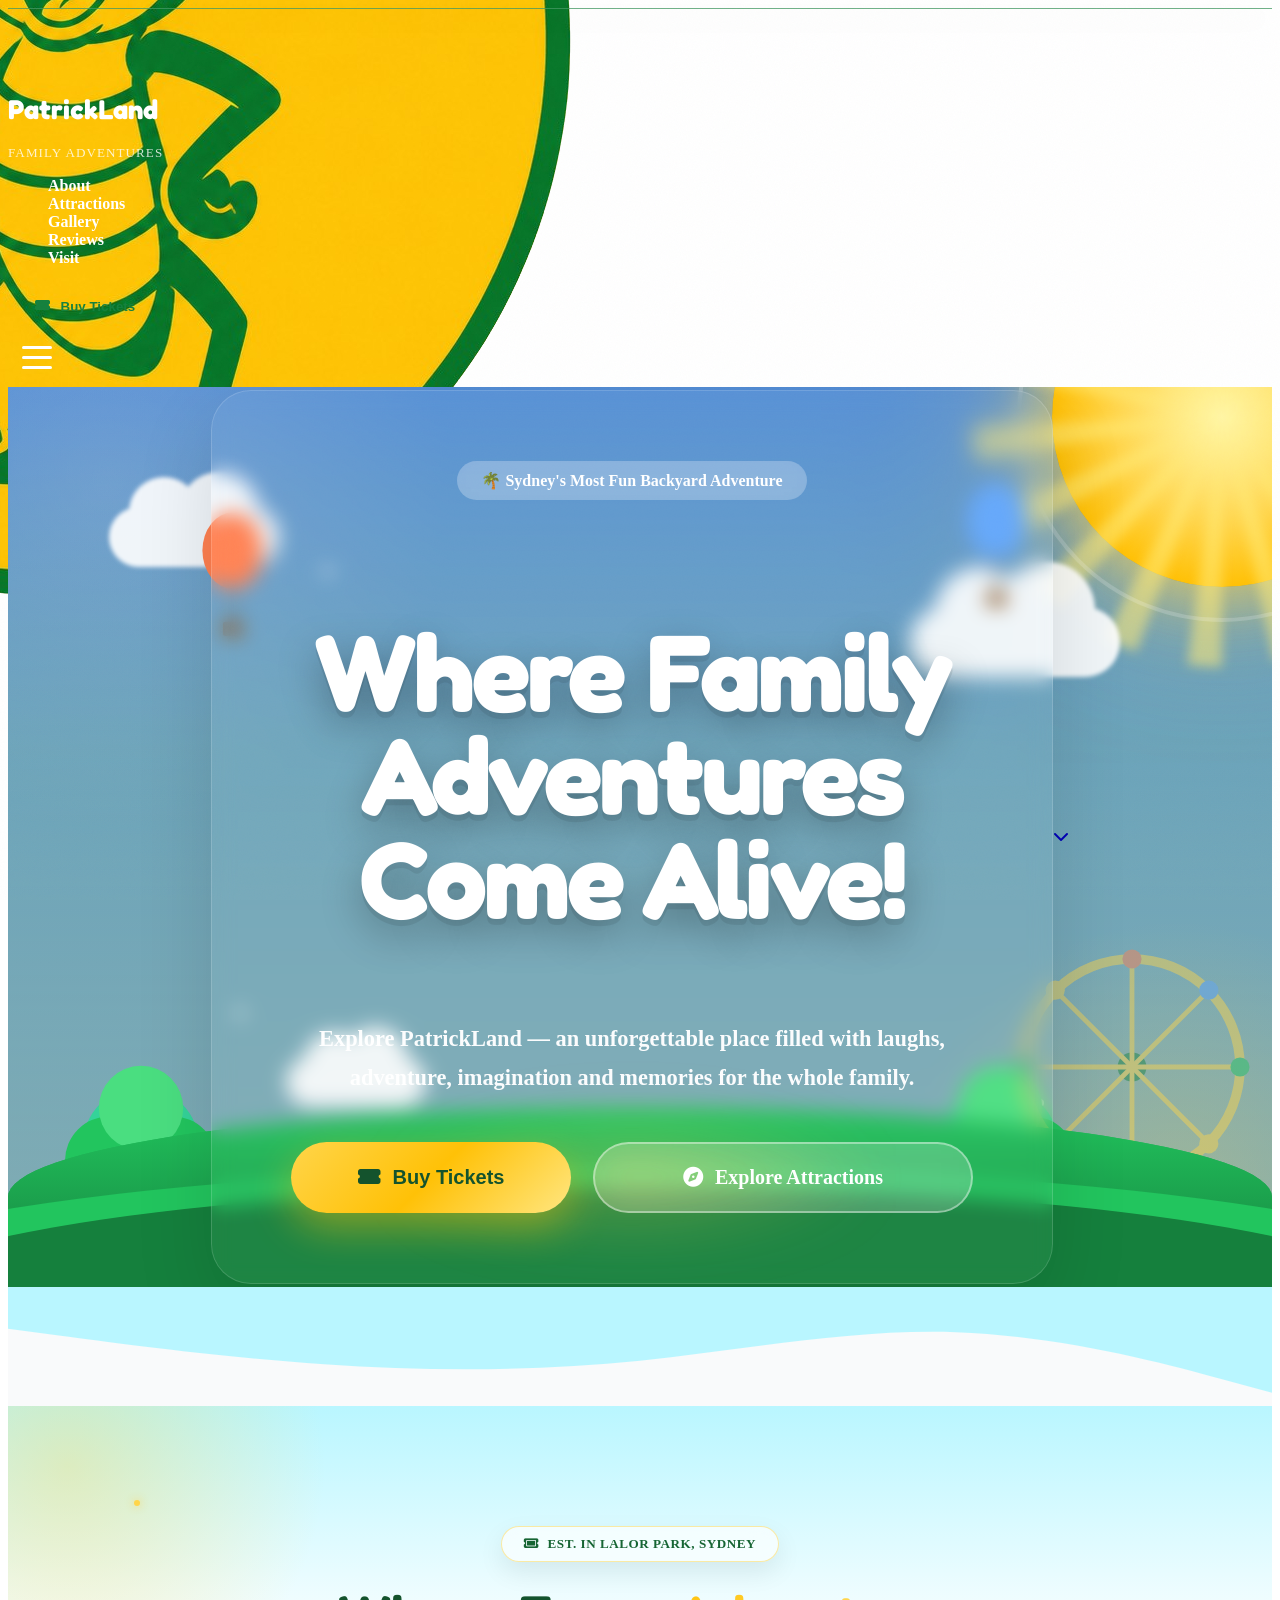
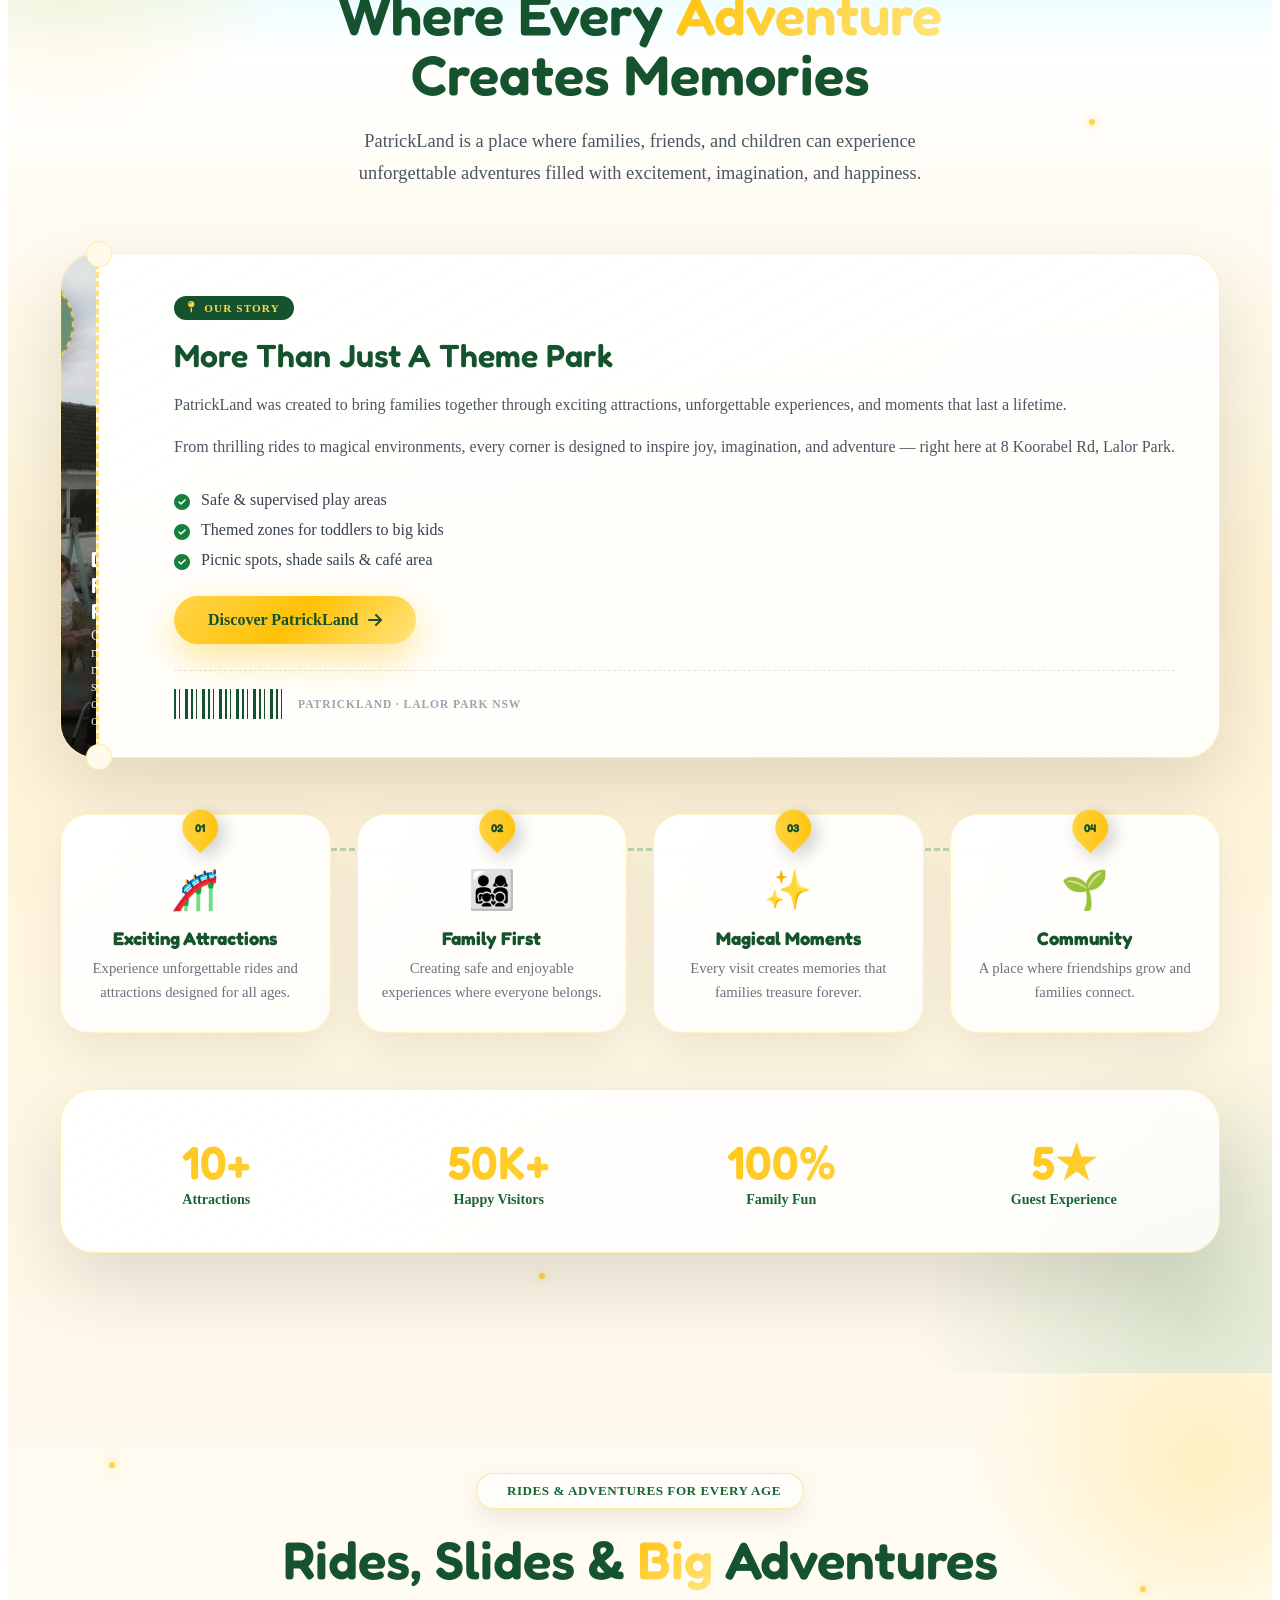
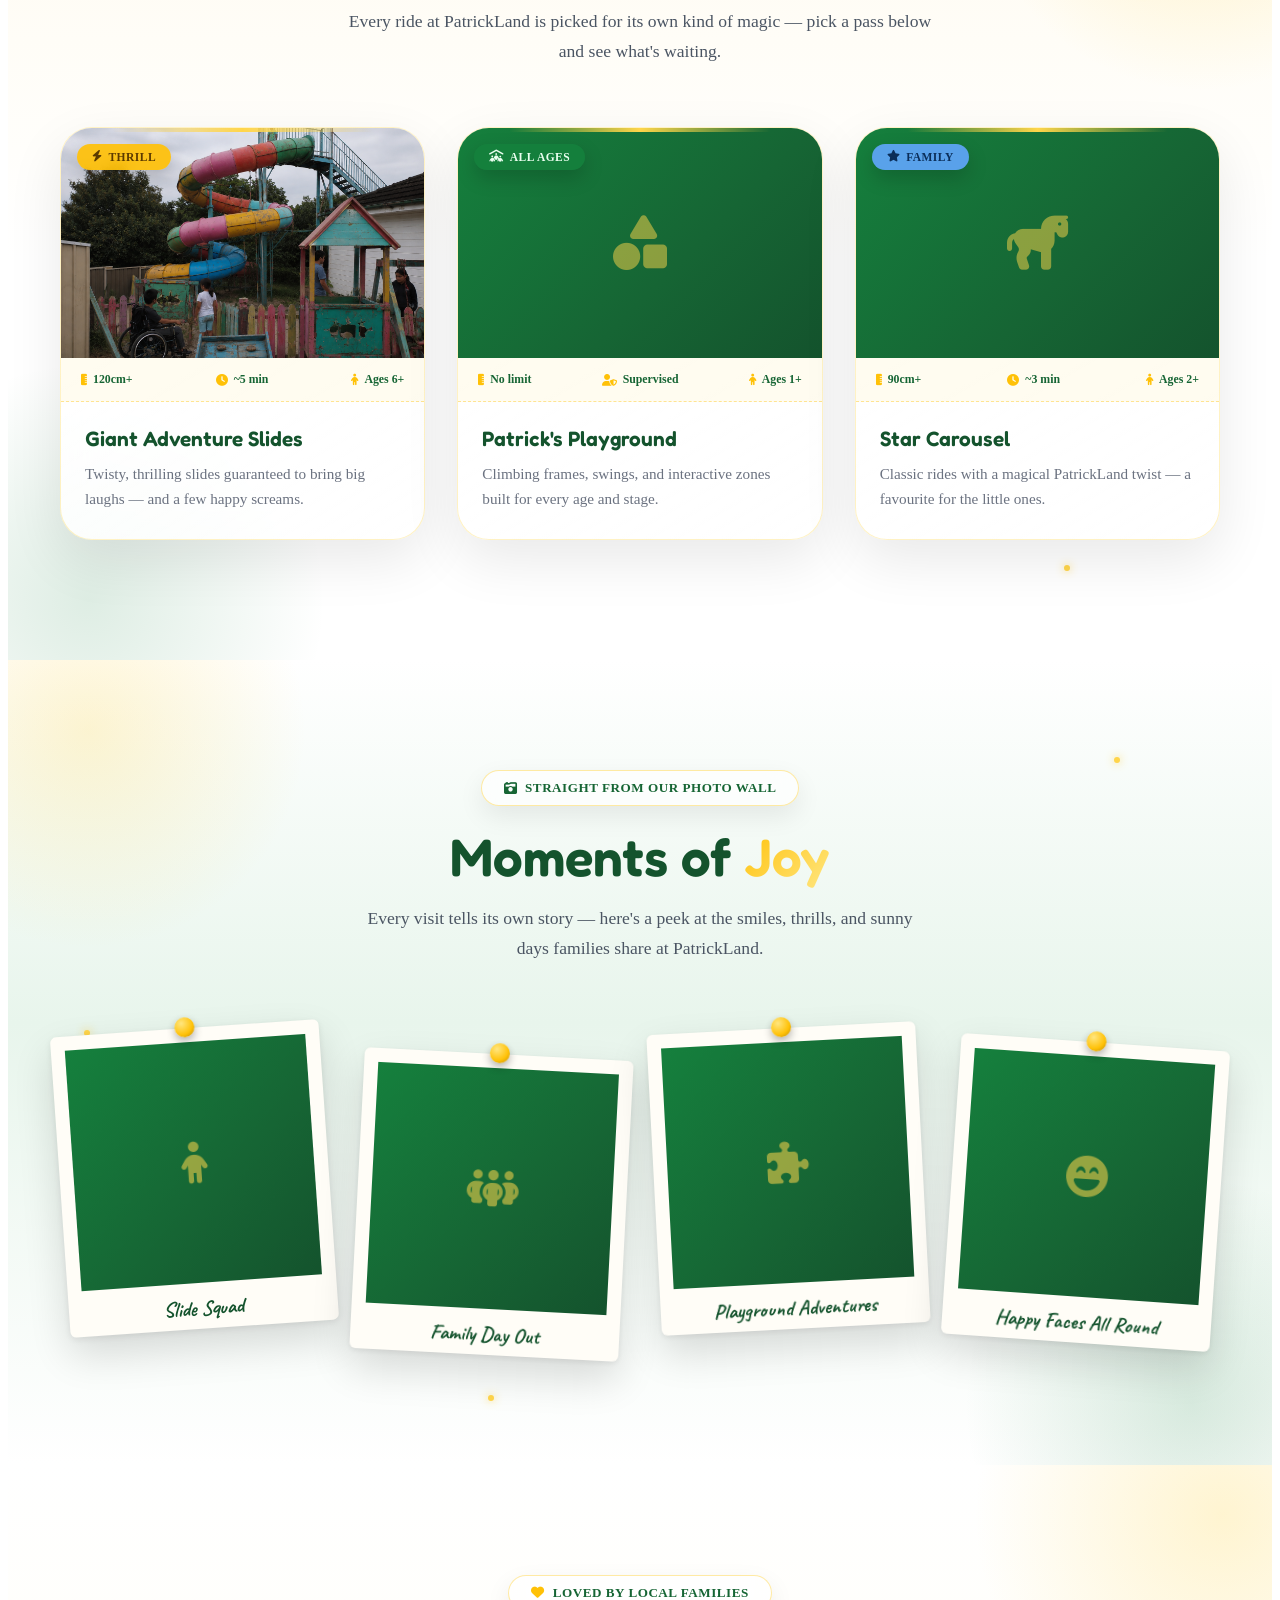
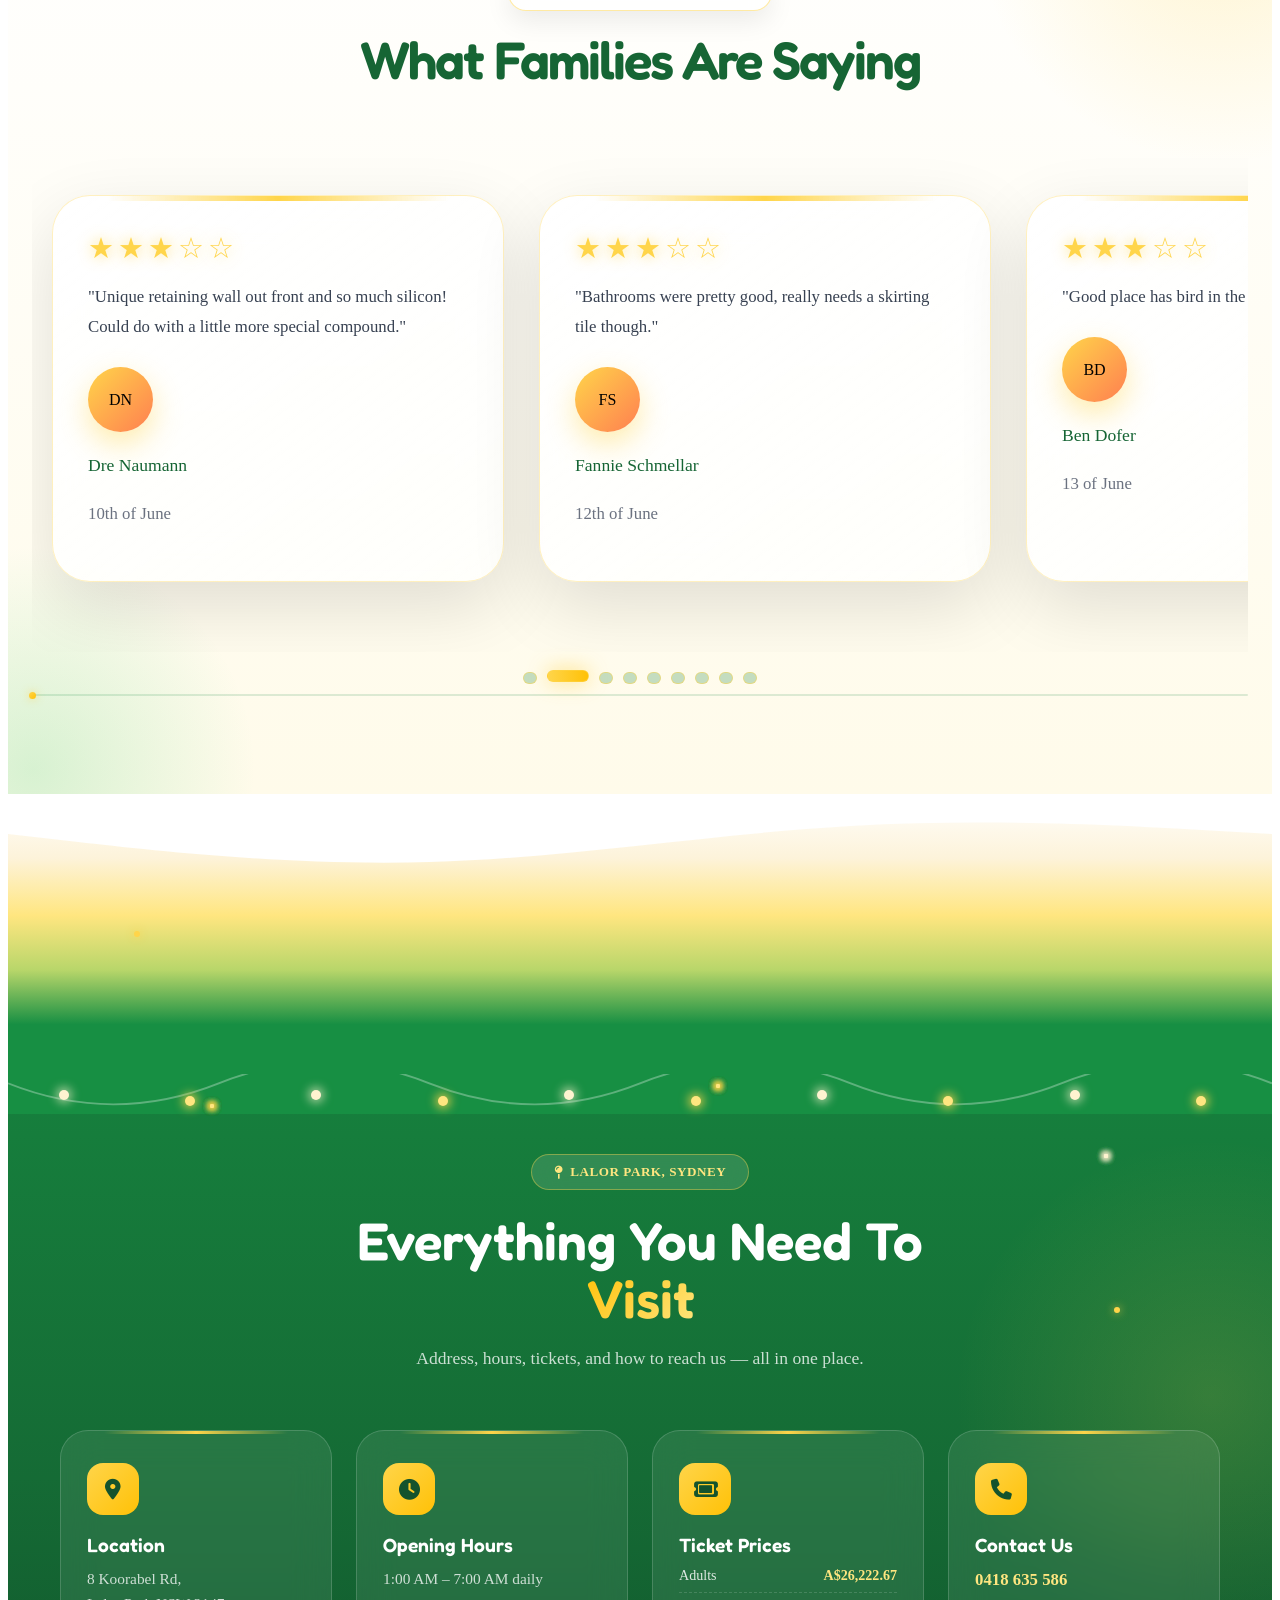
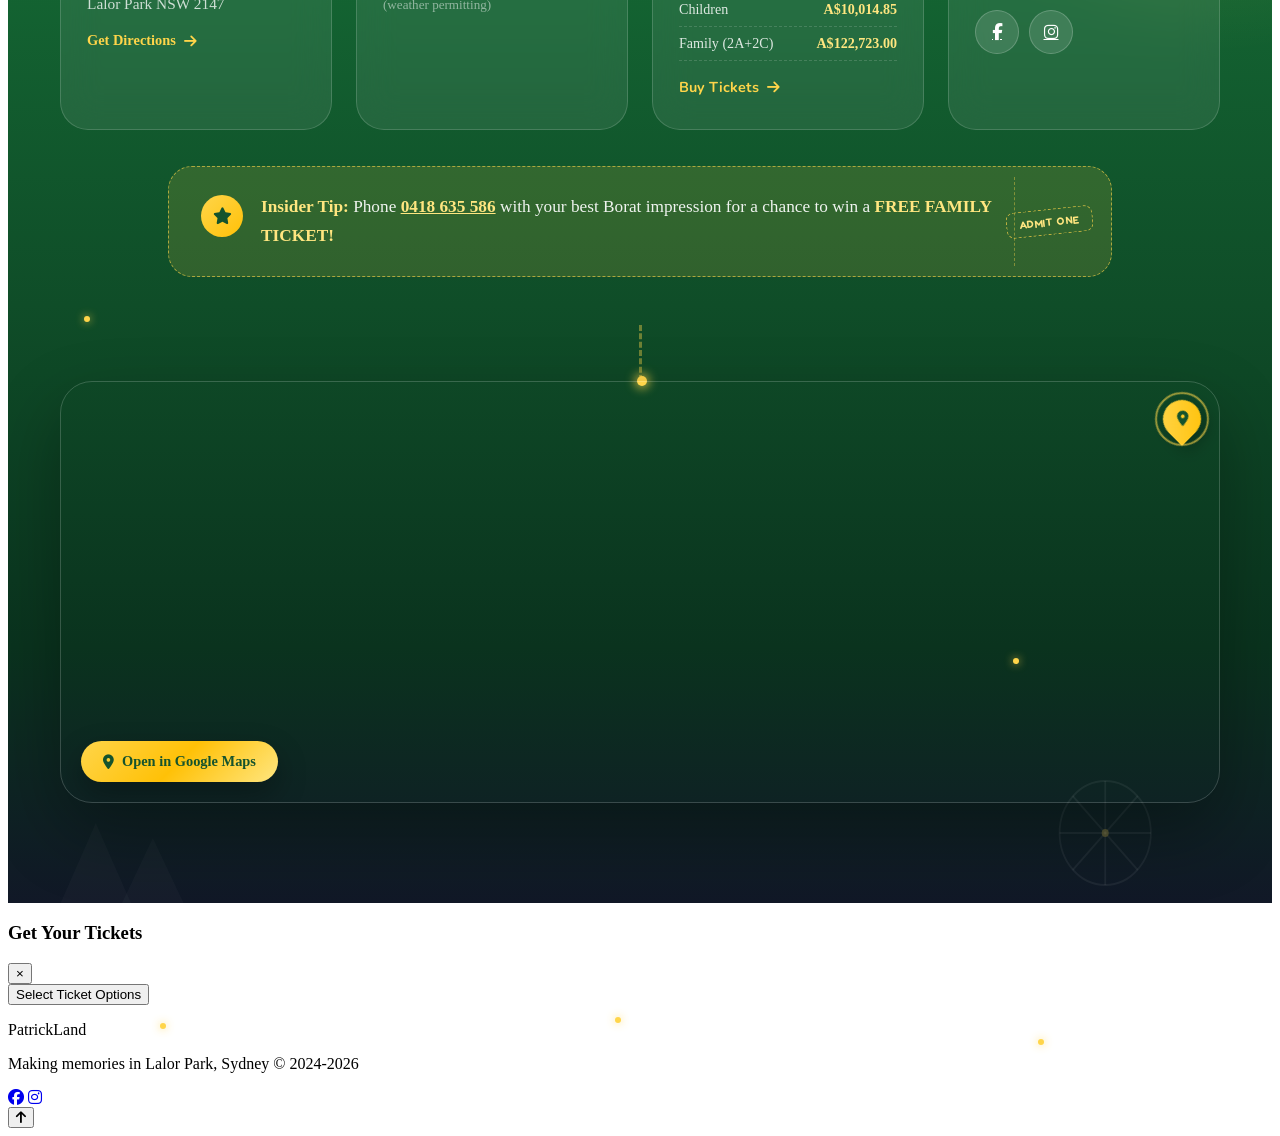
==== index.html @ 7c69a80d "Added the new logo for PatrickLand" ====
<!DOCTYPE html>
<html lang="en">
<head>
    <meta charset="UTF-8">
    <meta name="viewport" content="width=device-width, initial-scale=1">

    <title>PatrickLand | Where Family Adventures Come Alive!</title>

    <meta name="description"
        content="PatrickLand is Sydney's most unforgettable family adventure destination. Exciting attractions, hilarious challenges, unforgettable memories, and fun for all ages.">

    <meta name="keywords"
        content="PatrickLand, Lalor Park, Sydney, playground, amusement park, family fun, kids, attractions">

    <meta name="author" content="PatrickLand">

    <meta name="theme-color" content="#15803d">

    <meta name="color-scheme" content="light">

    <!-- Open Graph -->
    <meta property="og:title" content="PatrickLand">
    <meta property="og:description"
        content="Where Family Adventures Come Alive!">
    <meta property="og:type" content="website">
    <meta property="og:image" content="images/social-preview.jpg">

    <!-- Twitter -->
    <meta name="twitter:card" content="summary_large_image">

    <!-- Google Fonts -->
    <link rel="preconnect" href="https://fonts.googleapis.com">

    <link rel="preconnect"
        href="https://fonts.gstatic.com"
        crossorigin>

    <link
        href="https://fonts.googleapis.com/css2?family=Fredoka:wght@300;400;500;600;700&family=Nunito:wght@300;400;600;700;800&family=Caveat:wght@600;700&display=swap"
        rel="stylesheet">

    <!-- Custom CSS (BEFORE Tailwind) -->
    <link rel="stylesheet" href="styles.css">

    <!-- Tailwind -->
    <script src="https://cdn.tailwindcss.com"></script>

    <script>
        tailwind.config = {
            theme: {
                extend: {

                    fontFamily: {
                        heading: ['Fredoka', 'sans-serif'],
                        body: ['Nunito', 'sans-serif']
                    },

                    colors: {

                        patrick: {
                            green: '#15803d',
                            light: '#22c55e',
                            yellow: '#FFD54A',
                            blue: '#60A5FA',
                            coral: '#FF7F50',
                            cream: '#FFF9EC'
                        }

                    },

                    boxShadow: {
                        soft: '0 10px 30px rgba(0,0,0,.12)',
                        glow: '0 0 30px rgba(255,213,74,.45)'
                    }

                }
            }
        }
    </script>

    <!-- Font Awesome -->
    <link rel="stylesheet"
        href="https://cdnjs.cloudflare.com/ajax/libs/font-awesome/6.7.2/css/all.min.css">

    <!-- AOS -->
    <link rel="stylesheet"
        href="https://unpkg.com/aos@2.3.4/dist/aos.css">

    <!-- Splide Carousel -->
    <link rel="stylesheet"
        href="https://cdn.jsdelivr.net/npm/@splidejs/splide@4/dist/css/splide.min.css">

    <!-- Animate.css -->
    <link rel="stylesheet"
        href="https://cdnjs.cloudflare.com/ajax/libs/animate.css/4.1.1/animate.min.css">

    <!-- Favicon (optional) -->
    <link rel="icon" href="images/logo.png">

</head>
<body class="font-sans antialiased">


<!-- =========================
     PatrickLand Navigation v2
========================= -->

<nav id="navbar" class="fixed top-0 left-0 w-full z-50 transition-all duration-500">

    <!-- Decorative Background -->
    <div class="absolute inset-0 nav-glass"></div>

    <div class="relative max-w-7xl mx-auto px-6">

        <div class="flex items-center justify-between h-20">

            <!-- Logo -->
            <a href="#" class="flex items-center gap-3 logo-group">

                <div class="logo-circle">
                    <img
                     src="images/logo.png"
                    alt="PatrickLand Logo"
                    class="logo-image">
                </div>

                <div>
                    <h1 class="logo-text">
                        PatrickLand
                    </h1>

                    <p class="logo-subtitle">
                        Family Adventures
                    </p>
                </div>

            </a>

            <!-- Desktop Navigation -->
            <ul class="hidden lg:flex items-center gap-8 nav-links">

                <li>
                    <a href="#about">
                        About
                    </a>
                </li>

                <li>
                    <a href="#attractions">
                        Attractions
                    </a>
                </li>

                <li>
                    <a href="#gallery">
                        Gallery
                    </a>
                </li>

                <li>
                    <a href="#reviews">
                        Reviews
                    </a>
                </li>

                <li>
                    <a href="#visit">
                        Visit
                    </a>
                </li>

            </ul>

            <!-- Desktop Ticket Button -->
            <div class="hidden lg:flex">

                <button
                    onclick="openTicketModal()"
                    class="ticket-button">

                    <i class="fas fa-ticket-alt"></i>

                    <span>
                        Buy Tickets
                    </span>

                </button>

            </div>

            <!-- Mobile Menu Button -->
            <button
                id="mobile-menu-button"
                class="lg:hidden mobile-toggle"
                aria-label="Open Menu"
                aria-expanded="false">

                <span></span>
                <span></span>
                <span></span>

            </button>

        </div>

    </div>

</nav>

<!-- =========================
     Fullscreen Mobile Menu
========================= -->

<div
    id="mobile-menu"
    class="mobile-overlay">

    <!-- Close Button -->

    <button
        id="mobile-close-button"
        class="mobile-close"
        aria-label="Close Menu">

        <i class="fas fa-times"></i>

    </button>

    <!-- Branding -->

    <div class="mobile-brand">

        <div class="mobile-logo">

             <img
                     src="images/logo.png"
                    alt="PatrickLand Logo"
                    class="logo-image">

        </div>

        <h2>
            PatrickLand
        </h2>

        <p>
            Family Adventures Await
        </p>

    </div>

    <!-- Links -->

    <nav class="mobile-nav-links">

        <a href="#about">About</a>

        <a href="#attractions">Attractions</a>

        <a href="#gallery">Gallery</a>

        <a href="#reviews">Reviews</a>

        <a href="#visit">Plan Your Visit</a>

    </nav>

    <!-- CTA -->

    <button
        onclick="openTicketModal()"
        class="mobile-ticket-button">

         Buy Tickets

    </button>

    <!-- Socials -->

    <div class="mobile-socials">

        <a
            href="https://www.facebook.com/share/1TfCuNmfT3/"
            target="_blank">

            <i class="fab fa-facebook"></i>

        </a>

        <a
            href="https://www.instagram.com/patri.ckland?igsh=aG01dHprcjFyMmsy"
            target="_blank">

            <i class="fab fa-instagram"></i>

        </a>

    </div>

</div>
<!-- =========================
     HERO SECTION
========================= -->

<section class="hero-section">

    <!-- Background -->

    <div class="hero-overlay"></div>

    <!-- Sun Glow -->

    <div class="hero-sun"></div>
    <!-- Decorative Trees -->

<div class="hero-tree tree-left">
<svg viewBox="0 0 180 220">

    <rect x="78" y="120" width="24" height="80" rx="6" fill="#7B4F2A"/>

    <circle cx="90" cy="90" r="55" fill="#34D399"/>
    <circle cx="60" cy="105" r="42" fill="#22C55E"/>
    <circle cx="120" cy="105" r="42" fill="#22C55E"/>
    <circle cx="90" cy="55" r="40" fill="#4ADE80"/>

</svg>
</div>

<div class="hero-tree tree-right">
<svg viewBox="0 0 180 220">

    <rect x="78" y="120" width="24" height="80" rx="6" fill="#7B4F2A"/>

    <circle cx="90" cy="90" r="55" fill="#34D399"/>
    <circle cx="60" cy="105" r="42" fill="#22C55E"/>
    <circle cx="120" cy="105" r="42" fill="#22C55E"/>
    <circle cx="90" cy="55" r="40" fill="#4ADE80"/>

</svg>
</div>

<!-- Decorative Balloons -->

<div class="balloon balloon-left">

<svg viewBox="0 0 120 180">

    <ellipse cx="60" cy="55" rx="38" ry="48" fill="#FF7F50"/>

    <line x1="60" y1="100" x2="60" y2="145"
          stroke="#666"
          stroke-width="3"/>

    <rect x="48" y="145"
          width="24"
          height="18"
          rx="3"
          fill="#8B5A2B"/>

</svg>

</div>

<div class="balloon balloon-right">

<svg viewBox="0 0 120 180">

    <ellipse cx="60" cy="55" rx="38" ry="48" fill="#60A5FA"/>

    <line x1="60" y1="100" x2="60" y2="145"
          stroke="#666"
          stroke-width="3"/>

    <rect x="48" y="145"
          width="24"
          height="18"
          rx="3"
          fill="#8B5A2B"/>

</svg>

</div>

    <!-- Clouds -->

    <div class="hero-cloud cloud-1"></div>

    <div class="hero-cloud cloud-2"></div>

    <div class="hero-cloud cloud-3"></div>

    <!-- Decorative Ferris Wheel -->

<div class="ferris-wheel">

<svg viewBox="0 0 300 300">

    <!-- Stand -->

    <line x1="120" y1="285" x2="150" y2="210"
          stroke="#4b5563"
          stroke-width="8"/>

    <line x1="180" y1="285" x2="150" y2="210"
          stroke="#4b5563"
          stroke-width="8"/>

    <!-- Wheel -->

    <circle
        cx="150"
        cy="120"
        r="90"
        fill="none"
        stroke="#FFD54A"
        stroke-width="8"/>

    <!-- Centre -->

    <circle
        cx="150"
        cy="120"
        r="12"
        fill="#15803d"/>

    <!-- Spokes -->

    <line x1="150" y1="30" x2="150" y2="210" stroke="#FFD54A" stroke-width="4"/>
    <line x1="60" y1="120" x2="240" y2="120" stroke="#FFD54A" stroke-width="4"/>
    <line x1="86" y1="56" x2="214" y2="184" stroke="#FFD54A" stroke-width="4"/>
    <line x1="214" y1="56" x2="86" y2="184" stroke="#FFD54A" stroke-width="4"/>

    <!-- Gondolas -->

    <circle cx="150" cy="30" r="8" fill="#FF7F50"/>
    <circle cx="214" cy="56" r="8" fill="#60A5FA"/>
    <circle cx="240" cy="120" r="8" fill="#22c55e"/>
    <circle cx="214" cy="184" r="8" fill="#FFD54A"/>
    <circle cx="150" cy="210" r="8" fill="#FF7F50"/>
    <circle cx="86" cy="184" r="8" fill="#60A5FA"/>
    <circle cx="60" cy="120" r="8" fill="#22c55e"/>
    <circle cx="86" cy="56" r="8" fill="#FFD54A"/>

</svg>

</div>

    <!-- Floating Sparkles -->

    <div class="sparkle sparkle-1"></div>
    <div class="sparkle sparkle-2"></div>
    <div class="sparkle sparkle-3"></div>
    <div class="sparkle sparkle-4"></div>

    <!-- Content -->
    <!-- Theme Park Skyline -->

</div>
    <div class="hero-grass"></div>

    <div class="hero-content">

        <span class="hero-tag">
            🌴 Sydney's Most Fun Backyard Adventure
        </span>

        <h1 class="hero-title">
            Where Family
            <br>
            Adventures
            <br>
            Come Alive!
        </h1>

        <p class="hero-subtitle">

            Explore PatrickLand — an unforgettable place filled with laughs,
            adventure, imagination and memories for the whole family.

        </p>

        <div class="hero-buttons">

            <button
                onclick="openTicketModal()"
                class="hero-ticket">

                <i class="fas fa-ticket-alt"></i>

                Buy Tickets

            </button>

            <a
                href="#attractions"
                class="hero-explore">

                <i class="fas fa-compass"></i>

                Explore Attractions

            </a>

        </div>

    </div>

    <!-- Decorative Grass -->

    <div class="hero-grass"></div>

    <!-- Scroll Indicator -->

    <a href="#about" class="hero-scroll">

        <i class="fas fa-chevron-down"></i>

    </a>

</section>
    
<div class="hero-wave">

<svg viewBox="0 0 1440 180" preserveAspectRatio="none">

<path fill="#f9fafb"
d="M0,64L60,74.7C120,85,240,107,360,117.3C480,128,600,128,720,112C840,96,960,64,1080,69.3C1200,75,1320,117,1380,138.7L1440,160L1440,181L1380,181C1320,181,1200,181,1080,181C960,181,840,181,720,181C600,181,480,181,360,181C240,181,120,181,60,181L0,181Z"
></path>

</svg>

</div>
<section id="about" class="about-section">


<div class="about-blob about-blob-gold"></div>

<div class="about-blob about-blob-green"></div>

<div class="about-sparkle as-1"></div>

<div class="about-sparkle as-2"></div>

<div class="about-sparkle as-3"></div>

<div class="about-sparkle as-4"></div>

<div class="about-sparkle as-5"></div>


<div class="about-wrap">


<div class="about-header" data-reveal>

<span class="about-badge"><i class="fas fa-ticket"></i> Est. In Lalor Park, Sydney</span>

<h2 class="about-heading">Where Every <em>Adventure</em> Creates Memories</h2>

<p class="about-subtitle">PatrickLand is a place where families, friends, and children can experience unforgettable adventures filled with excitement, imagination, and happiness.</p>

</div>


<!-- The Ticket -->

<div class="ticket" data-reveal>


<div class="ticket-stub">

<img src="images/about.jpg"
alt="Happy family enjoying PatrickLand"
loading="lazy"
class="gallery-image">

<div class="ticket-stamp">Admit One<br>Family Pass</div>

<div class="ticket-stub-overlay">

<p>Built For Families</p>

<p>Creating magical moments since day one</p>

</div>

</div>


<div class="ticket-seam"></div>


<div class="ticket-info">

<span class="ticket-eyebrow"><i class="fas fa-map-pin"></i> Our Story</span>

<h3 class="ticket-title">More Than Just A Theme Park</h3>

<p class="body">PatrickLand was created to bring families together through exciting attractions, unforgettable experiences, and moments that last a lifetime.</p>

<p class="body">From thrilling rides to magical environments, every corner is designed to inspire joy, imagination, and adventure — right here at 8 Koorabel Rd, Lalor Park.</p>


<ul class="ticket-list">

<li><i class="fas fa-check-circle"></i> Safe & supervised play areas</li>

<li><i class="fas fa-check-circle"></i> Themed zones for toddlers to big kids</li>

<li><i class="fas fa-check-circle"></i> Picnic spots, shade sails & café area</li>

</ul>


<a href="#attractions" class="ticket-cta">Discover PatrickLand <i class="fas fa-arrow-right"></i></a>


<div class="ticket-barcode">

<div class="ticket-barcode-bars"></div>

<span class="ticket-barcode-text">PatrickLand · Lalor Park NSW</span>

</div>

</div>


</div>


<!-- Trail stops -->

<div class="trail">

<div class="trail-path"></div>

<div class="trail-grid">


<div class="trail-stop" data-reveal>

<div class="trail-pin"><span>01</span></div>

<div class="trail-icon">🎢</div>

<h4>Exciting Attractions</h4>

<p>Experience unforgettable rides and attractions designed for all ages.</p>

</div>


<div class="trail-stop" data-reveal>

<div class="trail-pin"><span>02</span></div>

<div class="trail-icon">👨‍👩‍👧‍👦</div>

<h4>Family First</h4>

<p>Creating safe and enjoyable experiences where everyone belongs.</p>

</div>


<div class="trail-stop" data-reveal>

<div class="trail-pin"><span>03</span></div>

<div class="trail-icon">✨</div>

<h4>Magical Moments</h4>

<p>Every visit creates memories that families treasure forever.</p>

</div>


<div class="trail-stop" data-reveal>

<div class="trail-pin"><span>04</span></div>

<div class="trail-icon">🌱</div>

<h4>Community</h4>

<p>A place where friendships grow and families connect.</p>

</div>


</div>

</div>


<!-- Stats -->

<div class="stats" data-reveal>

<div>

<span class="stat-num" data-count="10" data-suffix="+">0</span>

<span class="stat-label">Attractions</span>

</div>

<div>

<span class="stat-num" data-count="50" data-suffix="K+">0</span>

<span class="stat-label">Happy Visitors</span>

</div>

<div>

<span class="stat-num" data-count="100" data-suffix="%">0</span>

<span class="stat-label">Family Fun</span>

</div>

<div>

<span class="stat-num" data-count="5" data-suffix="★">0</span>

<span class="stat-label">Guest Experience</span>

</div>

</div>


</div>

</section>


<section id="attractions" class="attractions-section">

    <div class="attractions-blob attractions-blob-gold"></div>
    <div class="attractions-blob attractions-blob-green"></div>
    <div class="attractions-sparkle at-1"></div>
    <div class="attractions-sparkle at-2"></div>
    <div class="attractions-sparkle at-3"></div>
    <div class="attractions-sparkle at-4"></div>

    <div class="attractions-wrap">

        <div class="attractions-header" data-reveal>
            <span class="attractions-badge"><i class="fas fa-ferris-wheel"></i> Rides &amp; Adventures For Every Age</span>
            <h2 class="attractions-heading">Rides, Slides &amp; <em>Big</em> Adventures</h2>
            <p class="attractions-subtitle">Every ride at PatrickLand is picked for its own kind of magic — pick a pass below and see what's waiting.</p>
        </div>

        <div class="ride-grid">

            <!-- Giant Adventure Slides -->
            <div class="ride-card" data-reveal>
                <div class="ride-card-media">
                    <span class="ride-tag ride-tag-thrill"><i class="fas fa-bolt"></i> Thrill</span>
                    <img src="images/giant-slide.png" alt="Giant Adventure Slides" loading="lazy" class="gallery-image"
                         onerror="this.onerror=null;this.replaceWith(Object.assign(document.createElement('div'),{className:'ride-card-fallback',innerHTML:'<i class=&quot;fas fa-person-falling-burst&quot;></i>'}));">
                </div>
                <div class="ride-card-stats">
                    <span><i class="fas fa-ruler-vertical"></i> 120cm+</span>
                    <span><i class="fas fa-clock"></i> ~5 min</span>
                    <span><i class="fas fa-child"></i> Ages 6+</span>
                </div>
                <div class="ride-card-body">
                    <h3>Giant Adventure Slides</h3>
                    <p>Twisty, thrilling slides guaranteed to bring big laughs — and a few happy screams.</p>
                </div>
            </div>

            <!-- Patrick's Playground -->
            <div class="ride-card" data-reveal>
                <div class="ride-card-media">
                    <span class="ride-tag ride-tag-family"><i class="fas fa-people-roof"></i> All Ages</span>
                    <img src="images/playground.jpg" alt="Patrick's Playground" loading="lazy" class="gallery-image"
                         onerror="this.onerror=null;this.replaceWith(Object.assign(document.createElement('div'),{className:'ride-card-fallback',innerHTML:'<i class=&quot;fas fa-shapes&quot;></i>'}));">
                </div>
                <div class="ride-card-stats">
                    <span><i class="fas fa-ruler-vertical"></i> No limit</span>
                    <span><i class="fas fa-user-shield"></i> Supervised</span>
                    <span><i class="fas fa-child"></i> Ages 1+</span>
                </div>
                <div class="ride-card-body">
                    <h3>Patrick's Playground</h3>
                    <p>Climbing frames, swings, and interactive zones built for every age and stage.</p>
                </div>
            </div>

            <!-- Star Carousel -->
            <div class="ride-card" data-reveal>
                <div class="ride-card-media">
                    <span class="ride-tag ride-tag-classic"><i class="fas fa-star"></i> Family</span>
                    <img src="images/carousel.jpg" alt="Star Carousel" loading="lazy" class="gallery-image"
                         onerror="this.onerror=null;this.replaceWith(Object.assign(document.createElement('div'),{className:'ride-card-fallback',innerHTML:'<i class=&quot;fas fa-horse&quot;></i>'}));">
                </div>
                <div class="ride-card-stats">
                    <span><i class="fas fa-ruler-vertical"></i> 90cm+</span>
                    <span><i class="fas fa-clock"></i> ~3 min</span>
                    <span><i class="fas fa-child"></i> Ages 2+</span>
                </div>
                <div class="ride-card-body">
                    <h3>Star Carousel</h3>
                    <p>Classic rides with a magical PatrickLand twist — a favourite for the little ones.</p>
                </div>
            </div>

        </div>

    </div>
</section>



<section id="gallery" class="gallery-section">

    <div class="gallery-blob gallery-blob-gold"></div>
    <div class="gallery-blob gallery-blob-green"></div>
    <div class="gallery-sparkle g-1"></div>
    <div class="gallery-sparkle g-2"></div>
    <div class="gallery-sparkle g-3"></div>
    <div class="gallery-sparkle g-4"></div>

    <div class="gallery-wrap">

        <div class="gallery-header" data-reveal>
            <span class="gallery-badge"><i class="fas fa-camera-retro"></i> Straight From Our Photo Wall</span>
            <h2 class="gallery-heading">Moments of <em>Joy</em></h2>
            <p class="gallery-subtitle">Every visit tells its own story — here's a peek at the smiles, thrills, and sunny days families share at PatrickLand.</p>
        </div>

        <div class="polaroid-grid">

            <div class="polaroid polaroid-1" data-reveal>
                <span class="polaroid-pin"></span>
                <div class="polaroid-photo">
                    <img src="images/gallery-1.jpg" alt="Kids on slides" loading="lazy" class="gallery-image"
                         onerror="this.onerror=null;this.replaceWith(Object.assign(document.createElement('div'),{className:'polaroid-fallback',innerHTML:'<i class=&quot;fas fa-child&quot;></i>'}));">
                </div>
                <p class="polaroid-caption">Slide Squad</p>
            </div>

            <div class="polaroid polaroid-2" data-reveal>
                <span class="polaroid-pin"></span>
                <div class="polaroid-photo">
                    <img src="images/gallery-2.jpg" alt="Family fun" loading="lazy" class="gallery-image"
                         onerror="this.onerror=null;this.replaceWith(Object.assign(document.createElement('div'),{className:'polaroid-fallback',innerHTML:'<i class=&quot;fas fa-people-group&quot;></i>'}));">
                </div>
                <p class="polaroid-caption">Family Day Out</p>
            </div>

            <div class="polaroid polaroid-3" data-reveal>
                <span class="polaroid-pin"></span>
                <div class="polaroid-photo">
                    <img src="images/gallery-3.jpg" alt="Playground action" loading="lazy" class="gallery-image"
                         onerror="this.onerror=null;this.replaceWith(Object.assign(document.createElement('div'),{className:'polaroid-fallback',innerHTML:'<i class=&quot;fas fa-puzzle-piece&quot;></i>'}));">
                </div>
                <p class="polaroid-caption">Playground Adventures</p>
            </div>

            <div class="polaroid polaroid-4" data-reveal>
                <span class="polaroid-pin"></span>
                <div class="polaroid-photo">
                    <img src="images/gallery-4.jpg" alt="Smiling visitors" loading="lazy" class="gallery-image"
                         onerror="this.onerror=null;this.replaceWith(Object.assign(document.createElement('div'),{className:'polaroid-fallback',innerHTML:'<i class=&quot;fas fa-face-laugh-beam&quot;></i>'}));">
                </div>
                <p class="polaroid-caption">Happy Faces All Round</p>
            </div>

        </div>

    </div>
</section>


<section id="reviews" class="reviews-section">
<div class="max-w-6xl mx-auto px-6">
<div class="reviews-header">
<span class="reviews-badge"><i class="fas fa-heart"></i> Loved By Local Families</span>
<h2 class="reviews-heading">What Families Are Saying</h2>
</div>
<div class="reviews-carousel">
<div class="review-card">
<div class="flex text-yellow-400 text-2xl mb-4">★★★☆☆</div>
<p class="italic mb-6">"Unique retaining wall out front and so much silicon! Could do with a little more special compound."</p>
<div class="flex items-center gap-4">
<div class="w-12 h-12 bg-amber-200 rounded-full flex items-center justify-center text-xl font-bold">DN</div>
<div><p class="font-semibold">Dre Naumann</p><p class="text-sm text-gray-500">10th of June</p></div>
</div>
</div>

<div class="review-card">
<div class="flex text-yellow-400 text-2xl mb-4">★★★☆☆</div>
<p class="italic mb-6">"Bathrooms were pretty good, really needs a skirting tile though."</p>
<div class="flex items-center gap-4">
<div class="w-12 h-12 bg-amber-200 rounded-full flex items-center justify-center text-xl font-bold">FS</div>
<div><p class="font-semibold">Fannie Schmellar</p><p class="text-sm text-gray-500">12th of June</p></div>
</div>
</div>

<div class="review-card">
<div class="flex text-yellow-400 text-2xl mb-4">★★★☆☆</div>
<p class="italic mb-6">"Good place has bird in the roof."</p>
<div class="flex items-center gap-4">
<div class="w-12 h-12 bg-amber-200 rounded-full flex items-center justify-center text-xl font-bold">BD</div>
<div><p class="font-semibold">Ben Dofer</p><p class="text-sm text-gray-500">13 of June</p></div>
</div>
</div>

<div class="review-card">
<div class="flex text-yellow-400 text-2xl mb-4">★★★☆☆</div>
<p class="italic mb-6">"big deck only thing is there is a random red screw."</p>
<div class="flex items-center gap-4">
<div class="w-12 h-12 bg-amber-200 rounded-full flex items-center justify-center text-xl font-bold">A</div>
<div><p class="font-semibold">Amanda</p><p class="text-sm text-gray-500">13th of June</p></div>
</div>
</div>

<div class="review-card">
<div class="flex text-yellow-400 text-2xl mb-4">★★★★☆</div>
<p class="italic mb-6">"Craftsmanship at every turn."</p>
<div class="flex items-center gap-4">
<div class="w-12 h-12 bg-amber-200 rounded-full flex items-center justify-center text-xl font-bold">JS</div>
<div><p class="font-semibold">Justin Sider-Flanges</p><p class="text-sm text-gray-500">12th of June</p></div>
</div>
</div>

<div class="review-card">
<div class="flex text-yellow-400 text-2xl mb-4">★★★★☆</div>
<p class="italic mb-6">"Great location. Close to bottles shops and housing commission flats."</p>
<div class="flex items-center gap-4">
<div class="w-12 h-12 bg-amber-200 rounded-full flex items-center justify-center text-xl font-bold">MC</div>
<div><p class="font-semibold">Mike Cox-Woelen</p><p class="text-sm text-gray-500">12th of June</p></div>
</div>
</div>

<div class="review-card">
<div class="flex text-yellow-400 text-2xl mb-4">★★★☆☆</div>
<p class="italic mb-6">"Large gum tree out front that has been expertly trimmed recently."</p>
<div class="flex items-center gap-4">
<div class="w-12 h-12 bg-amber-200 rounded-full flex items-center justify-center text-xl font-bold">JT</div>
<div><p class="font-semibold">Jena Tayleah</p><p class="text-sm text-gray-500">12th of June</p></div>
</div>
</div>

<div class="review-card">
<div class="flex text-yellow-400 text-2xl mb-4">★★★☆☆</div>
<p class="italic mb-6">"Great floor plan. The designer who designed this home must have been a certified genius."</p>
<div class="flex items-center gap-4">
<div class="w-12 h-12 bg-amber-200 rounded-full flex items-center justify-center text-xl font-bold">CL</div>
<div><p class="font-semibold">Connie Linghus</p><p class="text-sm text-gray-500">12th of June</p></div>
</div>
</div>

<div class="review-card">
<div class="flex text-yellow-400 text-2xl mb-4">★★★☆☆</div>
<p class="italic mb-6">"Decent master suite. I feel it could use a space to store suitcases though. Maybe above the entry?"</p>
<div class="flex items-center gap-4">
<div class="w-12 h-12 bg-amber-200 rounded-full flex items-center justify-center text-xl font-bold">OB</div>
<div><p class="font-semibold">Ophelia Bulges</p><p class="text-sm text-gray-500">12th of June</p></div>
</div>
</div>
</div>
<div class="review-navigation">


    <div class="review-indicators" id="reviewIndicators"></div>
</div>
</div>
</section>

<section id="visit" class="visit-section">

    <!-- Dawn overlay — fixed 320px height, guarantees the white->gold->green
         fade always completes at the same pixel offset no matter how tall
         the section grows on different screens (percentage stops on the
         section itself can't promise that across responsive layouts) -->
    <div class="visit-dawn" aria-hidden="true"></div>

    <!-- Wave cap — bridges Gallery's white into the dawn overlay with a curved seam,
         reusing the same technique as the hero-wave divider higher up the page -->
    <div class="visit-wave-top" aria-hidden="true">
        <svg viewBox="0 0 1440 100" preserveAspectRatio="none">
            <path fill="#ffffff" d="M0,40L80,48C160,56,320,72,480,68C640,64,800,40,960,32C1120,24,1280,32,1360,36L1440,40L1440,0L1360,0C1280,0,1120,0,960,0C800,0,640,0,480,0C320,0,160,0,80,0L0,0Z"></path>
        </svg>
    </div>

    <!-- Park skyline silhouette -->
    <div class="visit-skyline" aria-hidden="true">
        <svg viewBox="0 0 1440 160" preserveAspectRatio="none">
            <polygon points="60,160 100,80 140,160" />
            <polygon points="130,160 165,95 200,160" />
            <circle cx="1250" cy="90" r="52" />
            <line x1="1250" y1="38" x2="1250" y2="142" />
            <line x1="1198" y1="90" x2="1302" y2="90" />
            <line x1="1213" y1="53" x2="1287" y2="127" />
            <line x1="1213" y1="127" x2="1287" y2="53" />
            <circle cx="1250" cy="90" r="4" />
        </svg>
    </div>

    <!-- String lights -->
    <div class="visit-lights">
        <svg class="visit-lights-wire" viewBox="0 0 1200 60" preserveAspectRatio="none">
            <path d="M0,10 Q100,55 200,10 T400,10 T600,10 T800,10 T1000,10 T1200,10" fill="none" stroke="rgba(255,255,255,.3)" stroke-width="2"/>
        </svg>
        <span class="visit-bulb" style="left:4%"></span>
        <span class="visit-bulb" style="left:14%"></span>
        <span class="visit-bulb" style="left:24%"></span>
        <span class="visit-bulb" style="left:34%"></span>
        <span class="visit-bulb" style="left:44%"></span>
        <span class="visit-bulb" style="left:54%"></span>
        <span class="visit-bulb" style="left:64%"></span>
        <span class="visit-bulb" style="left:74%"></span>
        <span class="visit-bulb" style="left:84%"></span>
        <span class="visit-bulb" style="left:94%"></span>
    </div>

    <!-- Fireworks -->
    <div class="firework fw-1"><span></span><span></span><span></span><span></span><span></span><span></span></div>
    <div class="firework fw-2"><span></span><span></span><span></span><span></span><span></span><span></span></div>
    <div class="firework fw-3"><span></span><span></span><span></span><span></span><span></span><span></span></div>

    <div class="visit-blob visit-blob-gold"></div>
    <div class="visit-sparkle v-1"></div>
    <div class="visit-sparkle v-2"></div>
    <div class="visit-sparkle v-3"></div>
    <div class="visit-sparkle v-4"></div>

    <div class="visit-wrap">

        <div class="visit-header" data-reveal>
            <span class="visit-badge"><i class="fas fa-map-pin"></i> Lalor Park, Sydney</span>
            <h2 class="visit-heading">Everything You Need To <em>Visit</em></h2>
            <p class="visit-subtitle">Address, hours, tickets, and how to reach us — all in one place.</p>
        </div>

        <div class="visit-grid">

            <!-- Location -->
            <div class="visit-card" data-reveal>
                <div class="visit-card-icon"><i class="fas fa-location-dot"></i></div>
                <h3>Location</h3>
                <p>8 Koorabel Rd,<br>Lalor Park NSW 2147</p>
                <a href="https://maps.app.goo.gl/c7SZ9XarvcT3aCum9" target="_blank" rel="noopener noreferrer" class="visit-card-link">
                    Get Directions <i class="fas fa-arrow-right"></i>
                </a>
            </div>

            <!-- Hours -->
            <div class="visit-card" data-reveal>
                <div class="visit-card-icon"><i class="fas fa-clock"></i></div>
                <h3>Opening Hours</h3>
                <p>1:00 AM – 7:00 AM daily<br><span class="visit-card-note">(weather permitting)</span></p>
            </div>

            <!-- Tickets -->
            <div class="visit-card" data-reveal>
                <div class="visit-card-icon"><i class="fas fa-ticket"></i></div>
                <h3>Ticket Prices</h3>
                <ul class="visit-price-list">
                    <li><span>Adults</span><span>A$26,222.67</span></li>
                    <li><span>Children</span><span>A$10,014.85</span></li>
                    <li><span>Family (2A+2C)</span><span>A$122,723.00</span></li>
                </ul>
                <button onclick="openTicketModal()" class="visit-card-link visit-card-link-button">
                    Buy Tickets <i class="fas fa-arrow-right"></i>
                </button>
            </div>

            <!-- Contact & Socials -->
            <div class="visit-card" data-reveal>
                <div class="visit-card-icon"><i class="fas fa-phone"></i></div>
                <h3>Contact Us</h3>
                <p><a href="tel:0418635586" class="visit-phone">0418 635 586</a></p>
                <div class="visit-social-row">
                    <a href="https://www.facebook.com/share/1TfCuNmfT3/" target="_blank" rel="noopener noreferrer" class="visit-social-btn" aria-label="PatrickLand on Facebook">
                        <i class="fab fa-facebook-f"></i>
                    </a>
                    <a href="https://www.instagram.com/patri.ckland?igsh=aG01dHprcjFyMmsy" target="_blank" rel="noopener noreferrer" class="visit-social-btn" aria-label="PatrickLand on Instagram">
                        <i class="fab fa-instagram"></i>
                    </a>
                </div>
            </div>

        </div>

        <!-- Insider tip -->
        <div class="visit-tip" data-reveal>
            <span class="visit-tip-icon"><i class="fas fa-star"></i></span>
            <p><strong>Insider Tip:</strong> Phone <a href="tel:0418635586">0418 635 586</a> with your best Borat impression for a chance to win a <strong>FREE FAMILY TICKET!</strong></p>
            <span class="visit-tip-stub">ADMIT ONE</span>
        </div>

        <div class="visit-trail" aria-hidden="true"></div>

        <!-- Map -->
        <div class="visit-map-frame" data-reveal>
            <span class="visit-map-pin"><span class="visit-map-pin-pulse"></span><i class="fas fa-location-dot"></i></span>
            <iframe src="https://www.google.com/maps/embed?pb=!1m18!1m12!1m3!1d3318.5!2d150.9289408!3d-33.7622951!2m3!1f0!2f0!3f0!3m2!1i1024!2i768!4f13.1!3m3!1m2!1s0x6b12990030cdecff%3A0x179a86d04f2028f2!2s8+Koorabel+Rd%2C+Lalor+Park+NSW+2147!5e0!3m2!1sen!2sau!4v1623456789" width="100%" height="420" style="border:0;" allowfullscreen="" loading="lazy"></iframe>
            <a href="https://maps.app.goo.gl/c7SZ9XarvcT3aCum9" target="_blank" rel="noopener noreferrer" class="visit-map-chip">
                <i class="fas fa-map-marker-alt"></i> Open in Google Maps
            </a>
        </div>

    </div>
</section>


<!-- =======================================================
     PatrickLand Premium Image Viewer (Lightbox)
======================================================= -->

<div id="image-viewer" class="image-viewer">

    <!-- Background -->
    <div class="image-viewer-backdrop"></div>

    <!-- Close Button -->
    <button id="viewer-close"
            class="viewer-close"
            aria-label="Close Image Viewer">

        <i class="fa-solid fa-xmark"></i>

    </button>

    <!-- Previous -->
    <button id="viewer-prev"
            class="viewer-arrow viewer-prev"
            aria-label="Previous Image">

        <i class="fa-solid fa-chevron-left"></i>

    </button>

    <!-- Image Container -->
    <div class="viewer-content">

        <img
            id="viewer-image"
            src=""
            alt="PatrickLand Image"
        >

        <div id="viewer-caption"
             class="viewer-caption">
        </div>

    </div>

    <!-- Next -->
    <button id="viewer-next"
            class="viewer-arrow viewer-next"
            aria-label="Next Image">

        <i class="fa-solid fa-chevron-right"></i>

    </button>

</div>

<div id="ticket-modal" class="hidden fixed inset-0 bg-black/70 flex items-center justify-center z-[100] p-4">
<div class="bg-white rounded-3xl max-w-2xl w-full max-h-[90vh] overflow-auto">
<div class="p-6 border-b flex justify-between items-center sticky top-0 bg-white z-10">
<h3 class="text-3xl font-bold text-green-800">Get Your Tickets</h3>
<button onclick="closeModal()" class="text-3xl text-gray-400 hover:text-gray-600">×</button>
</div>
<div class="p-12 text-center">
<noscript><a href="https://www.eventbrite.com/e/patrickland-tickets-1992098976665" rel="noopener noreferrer" target="_blank">Buy Tickets on Eventbrite</a></noscript>
<button id="eventbrite-widget-modal-trigger-1992098976665" type="button" class="bg-green-700 hover:bg-green-600 text-white px-10 py-5 rounded-full text-2xl font-bold transition-all shadow-lg hover:shadow-xl">
Select Ticket Options
</button>
</div>
</div>
</div>

<footer class="bg-gray-900 text-white py-16 footer-continuity">
<span class="visit-sparkle footer-star fs-1"></span>
<span class="visit-sparkle footer-star fs-2"></span>
<span class="visit-sparkle footer-star fs-3"></span>
<div class="max-w-6xl mx-auto px-6 text-center">
<p class="text-3xl font-bold mb-4">PatrickLand</p>
<p class="mb-8">Making memories in Lalor Park, Sydney © 2024-2026</p>
<div class="flex justify-center gap-8 text-3xl">
<a href="https://www.facebook.com/share/1TfCuNmfT3/" class="hover:text-yellow-400 transition"><i class="fab fa-facebook"></i></a>
<a href="https://www.instagram.com/patri.ckland?igsh=aG01dHprcjFyMmsy" class="hover:text-yellow-400 transition"><i class="fab fa-instagram"></i></a>
</div>
</div>
</footer>

<!-- Grain overlay — breaks up 8-bit banding on the large pale
     gradients (About/Attractions/Gallery/Reviews) and doubles
     as a subtle premium film-grain texture across the site -->
<div class="grain-overlay" aria-hidden="true"></div>

<!-- Load Eventbrite BEFORE your custom JS so it can use EBWidgets properly -->
<script src="https://www.eventbrite.com.au/static/widgets/eb_widgets.js"></script>
<!-- Load your custom JavaScript SECOND (defines all functions) -->
<script src="script.js"></script>
</body>
    </html>
---- styles.css ----
/* =======================================================
   PatrickLand v2 Navigation
======================================================= */

/* ------------------------------
   Navbar
------------------------------ */

#navbar{
    transition:all .35s ease;
}

.nav-glass{
    background:rgba(21,128,61,.72);
    backdrop-filter:blur(18px);
    -webkit-backdrop-filter:blur(18px);
    border-bottom:1px solid rgba(255,255,255,.15);
    box-shadow:0 10px 30px rgba(0,0,0,.18);
}

/* ------------------------------
   Logo
------------------------------ */

.logo-group{
    text-decoration:none;
    transition:.3s;
}

.logo-group:hover{
    transform:translateY(-2px);
}

.logo-circle{

    width:64px;
    height:64px;

    border-radius:50%;

    display:flex;
    align-items:center;
    justify-content:center;

    background:linear-gradient(135deg,#FFD54A,#FFC107);

    color:#15803d;

    font-size:1.6rem;

    box-shadow:0 8px 20px rgba(0,0,0,.25);

    transition:.35s;

}

.logo-group:hover .logo-circle{

    transform:rotate(-10deg) scale(1.08);

}

.logo-text{

    color:white;

    font-size:1.7rem;

    font-weight:700;

    line-height:1;

    font-family:'Fredoka',sans-serif;

}

.logo-subtitle{

    color:rgba(255,255,255,.8);

    font-size:.82rem;

    margin-top:2px;

    letter-spacing:.08em;

    text-transform:uppercase;

}

/* ------------------------------
   Desktop Links
------------------------------ */

.nav-links{

    list-style:none;

}

.nav-links a{

    position:relative;

    color:white;

    text-decoration:none;

    font-weight:700;

    font-size:1rem;

    transition:.3s;

}

.nav-links a:hover{

    color:#FFD54A;

}

.nav-links a::after{

    content:"";

    position:absolute;

    left:0;
    bottom:-6px;

    width:0;

    height:3px;

    border-radius:99px;

    background:#FFD54A;

    transition:.35s;

}

.nav-links a:hover::after{

    width:100%;

}

/* ------------------------------
   Ticket Button
------------------------------ */

.ticket-button{

    display:flex;

    align-items:center;

    gap:.65rem;

    padding:.95rem 1.7rem;

    border:none;

    border-radius:999px;

    cursor:pointer;

    color:#15803d;

    background:#FFD54A;

    font-weight:700;

    transition:.3s;

    box-shadow:0 10px 25px rgba(255,213,74,.35);

}

.ticket-button:hover{

    transform:translateY(-4px) scale(1.04);

    background:#FFE680;

    box-shadow:0 15px 35px rgba(255,213,74,.5);

}

/* ------------------------------
   Mobile Hamburger
------------------------------ */

.mobile-toggle{

    width:58px;

    height:58px;

    border:none;

    background:transparent;

    cursor:pointer;

    display:flex;

    flex-direction:column;

    justify-content:center;

    align-items:center;

    gap:7px;

}

.mobile-toggle span{

    width:30px;

    height:3px;

    background:white;

    border-radius:99px;

    transition:.35s;

}

/* ------------------------------
   Mobile Overlay
------------------------------ */

.mobile-overlay{

    position:fixed;

    inset:0;

    background:
        linear-gradient(180deg,#15803d,#14532d);

    backdrop-filter:blur(20px);

    display:flex;

    flex-direction:column;

    justify-content:center;

    align-items:center;

    padding:2rem;

    opacity:0;

    visibility:hidden;

    pointer-events:none;

    transform:translateX(100%);

    transition:

        opacity .45s ease,

        transform .45s ease,

        visibility .45s ease;

    z-index:999;

}

.mobile-overlay.active{

    opacity:1;

    visibility:visible;

    pointer-events:auto;

    transform:translateX(0);

}

.mobile-close{

    position:absolute;

    top:30px;

    right:30px;

    width:60px;

    height:60px;

    border-radius:50%;

    border:none;

    cursor:pointer;

    background:rgba(255,255,255,.12);

    color:white;

    font-size:1.6rem;

}

.mobile-brand{

    text-align:center;

    margin-bottom:50px;

}

.mobile-logo{

    width:90px;

    height:90px;

    margin:auto;

    margin-bottom:20px;

    border-radius:50%;

    background:#FFD54A;

    display:flex;

    align-items:center;

    justify-content:center;

    color:#15803d;

    font-size:2.5rem;

}

.mobile-brand h2{

    color:white;

    font-size:2.3rem;

    font-family:'Fredoka',sans-serif;

}

.mobile-brand p{

    color:rgba(255,255,255,.8);

}

.mobile-nav-links{

    width:100%;

    max-width:340px;

    display:flex;

    flex-direction:column;

    gap:18px;

}

.mobile-nav-links a{

    text-decoration:none;

    color:white;

    font-size:1.35rem;

    font-weight:700;

    padding:18px;

    border-radius:18px;

    text-align:center;

    background:rgba(255,255,255,.08);

    transition:.3s;

}

.mobile-nav-links a:hover{

    background:#FFD54A;

    color:#15803d;

    transform:translateX(8px);

}

.mobile-ticket-button{

    margin-top:45px;

    width:100%;

    max-width:340px;

    padding:18px;

    border:none;

    border-radius:999px;

    background:#FFD54A;

    color:#15803d;

    font-weight:700;

    font-size:1.2rem;

    cursor:pointer;

    transition:.3s;

}

.mobile-ticket-button:hover{

    transform:scale(1.03);

}

.mobile-socials{

    margin-top:45px;

    display:flex;

    gap:30px;

}

.mobile-socials a{

    color:white;

    font-size:2rem;

    transition:.3s;

}

.mobile-socials a:hover{

    color:#FFD54A;

    transform:translateY(-5px);

}

/* ------------------------------
   Responsive
------------------------------ */

@media(max-width:1023px){

    .logo-text{

        font-size:1.4rem;

    }

    .logo-circle{

        width:50px;
        height:50px;

        font-size:1.35rem;

    }

}
/* =====================================
   Shrinking Navbar
===================================== */

#navbar.scrolled{

    padding-top:.2rem;

    padding-bottom:.2rem;

}

#navbar.scrolled .nav-glass{

    background:rgba(21,128,61,.88);

    box-shadow:0 15px 35px rgba(0,0,0,.35);

}

/* =====================================
   Animated Ticket Button
===================================== */

.ticket-button{

    animation:pulseTicket 3s infinite;

}

@keyframes pulseTicket{

    0%{

        transform:scale(1);

    }

    50%{

        transform:scale(1.05);

    }

    100%{

        transform:scale(1);

    }

}

/* =====================================
   Link Entrance
===================================== */

.mobile-nav-links a{

    opacity:0;

    transform:translateY(40px);

}

.mobile-overlay.active .mobile-nav-links a{

    opacity:1;

    transform:translateY(0);

}

.mobile-nav-links a:nth-child(1){

    transition:.35s .10s;

}

.mobile-nav-links a:nth-child(2){

    transition:.35s .18s;

}

.mobile-nav-links a:nth-child(3){

    transition:.35s .26s;

}

.mobile-nav-links a:nth-child(4){

    transition:.35s .34s;

}

.mobile-nav-links a:nth-child(5){

    transition:.35s .42s;

}

/* =====================================
   Floating Logo
===================================== */

.logo-circle{

    animation:floatLogo 4s ease-in-out infinite;

}

@keyframes floatLogo{

    0%{

        transform:translateY(0);

    }

    50%{

        transform:translateY(-5px);

    }

    100%{

        transform:translateY(0);

    }

}


/* =====================================================
   HERO SECTION
===================================================== */

.hero-section{
    position:relative;
    min-height:100vh;
    display:flex;
    justify-content:center;
    align-items:center;
    overflow:hidden;

    background:
        linear-gradient(
            180deg,
            #60A5FA 0%,
            #87CEEB 40%,
            #B9F6FF 100%
        );
}

/* Dark overlay */

.hero-overlay{

    position:absolute;
    inset:0;

    background:
        linear-gradient(
            rgba(0,0,0,.15),
            rgba(0,0,0,.30)
        );

}

/* ==========================================
   PREMIUM ANIMATED SUN
========================================== */

.hero-sun{
    position:absolute;
    top:-140px;
    right:-120px;

    width:340px;
    height:340px;

    border-radius:50%;

    background:radial-gradient(
        circle,
        #FFF9B0 0%,
        #FFD54A 45%,
        #FFC107 70%,
        rgba(255,193,7,.15) 100%
    );

    box-shadow:
        0 0 80px rgba(255,213,74,.9),
        0 0 180px rgba(255,213,74,.55);

    animation:
        sunPulse 6s ease-in-out infinite;

    z-index:1;
}
.hero-sun::before{
    content:"";

    position:absolute;

    inset:-80px;

    border-radius:50%;

    background:
        repeating-conic-gradient(
            rgba(255,235,120,.55) 0deg 8deg,
            transparent 8deg 20deg
        );

    filter:blur(6px);

    animation:sunRotate 40s linear infinite;
}

.hero-sun::after{
    content:"";

    position:absolute;

    inset:-35px;

    border-radius:50%;

    border:4px solid rgba(255,255,255,.18);

    animation:
        sunRing 5s ease-in-out infinite;
}

/* ======================
   CONTENT
====================== */

.hero-content{

    position:relative;

    z-index:20;

    max-width:900px;

    padding:0 24px;

    text-align:center;

}

.hero-tag{

    display:inline-block;

    padding:10px 24px;

    border-radius:999px;

    background:rgba(255,255,255,.25);

    backdrop-filter:blur(14px);

    color:white;

    font-weight:700;

    margin-bottom:30px;

}

.hero-title{

    color:white;

    font-family:'Fredoka',sans-serif;

    font-size:clamp(3.8rem,9vw,6.8rem);

    line-height:.95;

    text-shadow:
        0 10px 35px rgba(0,0,0,.25);

}

.hero-subtitle{

    margin:35px auto;

    max-width:700px;

    color:white;

    font-size:1.4rem;

    line-height:1.7;

}

/* ======================
BUTTONS
====================== */

.hero-buttons{

display:flex;

justify-content:center;

gap:22px;

flex-wrap:wrap;

margin-top:45px;

}

.hero-ticket{

padding:22px 48px;

border-radius:999px;

border:none;

cursor:pointer;

font-size:1.25rem;

font-weight:700;

color:#14532d;

background:
linear-gradient(
135deg,
#FFD54A,
#FFC107,
#FFE680
);

box-shadow:
0 15px 40px rgba(255,193,7,.45);

transition:.35s;

}

.hero-ticket:hover{

transform:
translateY(-6px)
scale(1.05);

box-shadow:
0 0 40px rgba(255,213,74,.7);

}

.hero-explore{

padding:22px 48px;

border-radius:999px;

text-decoration:none;

font-size:1.25rem;

font-weight:700;

color:white;

background:rgba(255,255,255,.18);

backdrop-filter:blur(20px);

border:2px solid rgba(255,255,255,.4);

transition:.35s;

}

.hero-explore:hover{

background:white;

color:#15803d;

transform:translateY(-6px);

}

/* ======================
CLOUDS
====================== */

.hero-cloud{

position:absolute;

background:white;

opacity:.9;

border-radius:999px;

filter:blur(2px);
   
z-index:10;

}

.hero-cloud::before,
.hero-cloud::after{

content:"";

position:absolute;

background:white;

border-radius:50%;

}

.cloud {
  animation: cloudMove 25s ease-in-out infinite;
}

@keyframes cloudMove {
  0%, 100% {
    transform: translateX(0);
  }

  50% {
    transform: translateX(40px);
  }
}

.cloud-1{

width:170px;
height:60px;

top:120px;
left:8%;

animation:cloud1 32s linear infinite;

}

.cloud-1::before{

width:70px;
height:70px;

left:20px;
top:-30px;

}

.cloud-1::after{

width:80px;
height:80px;

right:20px;
top:-35px;

}

.cloud-2{

width:210px;
height:70px;

top:220px;
right:12%;

animation:cloud2 40s linear infinite;

}

.cloud-2::before{

width:90px;
height:90px;

left:25px;
top:-40px;

}

.cloud-2::after{

width:95px;
height:95px;

right:25px;
top:-45px;

}

.cloud-3{

width:140px;
height:50px;

bottom:180px;
left:22%;

animation:cloud3 36s linear infinite;

}

.cloud-3::before{

width:60px;
height:60px;

left:18px;
top:-25px;

}

.cloud-3::after{

width:65px;
height:65px;

right:18px;
top:-30px;

}

@keyframes cloud1{

50%{

transform:translateX(70px);

}

}

@keyframes cloud2{

50%{

transform:translateX(-80px);

}

}

@keyframes cloud3{

50%{

transform:translateX(60px);

}

}

/* ======================
GRASS
====================== */

.hero-grass{

position:absolute;

bottom:0;

left:0;

width:100%;

height:120px;

background:
linear-gradient(
180deg,
#22c55e,
#15803d
);

border-radius:
100% 100% 0 0;

}

/* ======================
SPARKLES
====================== */

.sparkle{

position:absolute;

width:8px;

height:8px;

border-radius:50%;

background:white;

animation:twinkle 3s infinite;

}

.sparkle-1{top:20%;left:25%;}
.sparkle-2{top:35%;right:30%;}
.sparkle-3{bottom:30%;left:18%;}
.sparkle-4{bottom:20%;right:18%;}

@keyframes twinkle{

0%,100%{

opacity:.2;
transform:scale(.6);

}

50%{

opacity:1;
transform:scale(1.5);

}

}

//* ======================
   SCROLL ICON
====================== */
.hero-scroll {
    position: absolute;
    bottom: 40px;
    left: 50%;
    transform: translateX(-50%);
    color: white;
    font-size: 2rem;
    display: inline-block; /* Ensures smooth animation scaling and rendering */
    animation: bounce 2s infinite; /* Double check that this matches your @keyframes name! */
    z-index: 30;
}

.hero-wave {
    line-height: 0;
    margin-top: -1px;
    background:#B9F6FF;
}

.hero-wave svg {
    display: block;
    width: 100%;
    height: 120px;
}


/* ==========================================
   FLOATING SHAPES
========================================== */

.hero-section::before{
    content:"";

    position:absolute;

    width:700px;
    height:700px;

    left:-250px;
    top:-250px;

    border-radius:50%;

    background:
        radial-gradient(
            rgba(255,255,255,.18),
            transparent 70%
        );

    animation:floatBlob1 12s ease-in-out infinite;
}

.hero-section::after{
    content:"";

    position:absolute;

    width:550px;
    height:550px;

    right:-180px;
    bottom:-180px;

    border-radius:50%;

    background:
        radial-gradient(
            rgba(255,213,74,.25),
            transparent 70%
        );

    animation:floatBlob2 14s ease-in-out infinite;
}

@keyframes floatBlob1{

0%,100%{

transform:translateY(0);

}

50%{

transform:translateY(-35px);

}

}

@keyframes floatBlob2{

0%,100%{

transform:translateY(0);

}

50%{

transform:translateY(30px);

}

}/* ==========================================
   GLASS HERO CONTENT
========================================== */

.hero-content{

    /* 1. Adjusted to .04 to let more background color bleed through */
    background:
        rgba(255,255,255,.04);

    /* 2. Reduced from 18px to 10px so the blur feels thin and clear */
    backdrop-filter:blur(10px);
    -webkit-backdrop-filter:blur(10px); /* Added for Safari compatibility */

    border:1px solid rgba(255,255,255,.15);

    border-radius:40px;

    padding:70px;

    /* 3. Softened the shadow so it doesn't add dark weight to the card */
    box-shadow:
        0 30px 80px rgba(0,0,0,.12); 

}


.hero-title{

    letter-spacing:-3px;

    text-shadow:

        0 6px 0 rgba(0,0,0,.08),

        0 15px 40px rgba(0,0,0,.30);

}

.hero-subtitle{

    font-weight:600;

    opacity:.97;

}

.hero-ticket,
.hero-explore{

    display:inline-flex;

    align-items:center;

    justify-content:center;

    gap:12px;

    min-width:280px;

}
.hero-buttons{

    position:relative;

}

.hero-buttons::before{

    content:"";

    position:absolute;

    width:500px;

    height:140px;

    left:50%;

    top:50%;

    transform:translate(-50%,-50%);

    background:

        radial-gradient(

            rgba(255,213,74,.30),

            transparent 70%

        );

    z-index:-1;

    filter:blur(30px);

}
/* ==========================================
   ROLLING HILLS
========================================== */

.hero-grass{
    position:absolute;
    bottom:0;
    left:0;
    width:100%;
    height:180px;
    overflow:hidden;
    z-index:2;
}

.hero-grass::before{
    content:"";

    position:absolute;

    width:140%;
    height:280px;

    left:-20%;
    bottom:-160px;

    background:#22c55e;

    border-radius:50%;
}

.hero-grass::after{
    content:"";

    position:absolute;

    width:120%;
    height:220px;

    left:-10%;
    bottom:-120px;

    background:#15803d;

    border-radius:50%;
}


.hero-content{

    animation:heroFade 4.8s ease;

}

@keyframes heroFade{

    from{

        opacity:0;

        transform:translateY(60px);

    }

    to{

        opacity:1;

        transform:translateY(0);

    }

}

.hero-section{

    animation:heroZoom 12s ease-in-out infinite alternate;

}

@keyframes heroZoom{

    from{

        background-size:100%;

    }

    to{

        background-size:108%;

    }

}

/* ==========================================
   THEME PARK SKYLINE
========================================== */

.theme-park{

    position:absolute;

    bottom:90px;

    left:0;

    width:100%;

    height:240px;

    z-index:3;

    pointer-events:none;

}

/* ==========================
   Ferris Wheel
========================== */

.ferris-wheel{

    position:absolute;

    right:-40px;

    bottom:0px;

    width:360px;

    opacity:.45;

    z-index:2;

}

.ferris-wheel svg{

    width:100%;

    height:auto;

}

   }
.hero {
  background: linear-gradient(
    180deg,
    #87ceeb,
    #fff4c2
  );
  background-size: 200% 200%;
  animation: skyMove 12s ease infinite;
}

@keyframes skyMove {
  0% {
    background-position: top;
  }
  50% {
    background-position: bottom;
  }
  100% {
    background-position: top;
  }
}

/* ==========================
   Trees
========================== */

.hero-tree{
    position:absolute;
    bottom:0;
    width:190px;
    z-index:2;
    animation:treeFloat 6s ease-in-out infinite;
}

.hero-tree svg{
    width:100%;
}

.tree-left{
    left:3%;
}

.tree-right{
    right:14%;
}

/* ==========================
   Balloons
========================== */

.balloon{
    position:absolute;
    width:95px;
    z-index:15;
    animation:balloonFloat 7s ease-in-out infinite;
}

.balloon svg{
    width:100%;
}

.balloon-left{
    top:120px;
    left:14%;
}

.balloon-right{
    top:90px;
    right:18%;
    animation-delay:2.5s;
}

/* ==========================
   Animations
========================== */

@keyframes balloonFloat{

    0%,100%{
        transform:translateY(0) rotate(-2deg);
    }

    50%{
        transform:translateY(-18px) rotate(2deg);
    }

}

@keyframes treeFloat{

    0%,100%{
        transform:translateY(0);
    }

    50%{
        transform:translateY(-5px);
    }

}

@keyframes sunRotate{

    from{
        transform:rotate(0deg);
    }

    to{
        transform:rotate(360deg);
    }

}

@keyframes sunPulse{

    0%,100%{
        transform:scale(1);
    }

    50%{
        transform:scale(1.08);
    }

}

@keyframes sunRing{

    0%,100%{
        transform:scale(1);
        opacity:.35;
    }

    50%{
        transform:scale(1.08);
        opacity:.7;
    }

}

/* ==========================================
   REVIEWS SECTION
========================================== */

#reviews h2{
    font-family:'Fredoka',sans-serif;
    letter-spacing:-2px;
}


/* Review Card */

.review-card{

    position:relative;

    background:white;

    border-radius:32px;

    padding:32px;

    box-shadow:
    0 20px 50px rgba(0,0,0,.08);

    border:
    1px solid rgba(21,128,61,.08);

    transition:.4s;

    overflow:hidden;

}


.review-card::before{

    content:"";

    position:absolute;

    top:0;
    left:0;

    width:100%;
    height:6px;

    background:
    linear-gradient(
        90deg,
        #FFD54A,
        #22c55e
    );

}


.review-card:hover{

    transform:
    translateY(-10px);

    box-shadow:
    0 30px 70px rgba(0,0,0,.15);

}


/* Stars */

.review-stars{

    color:#FFD54A;

    font-size:1.8rem;

    letter-spacing:3px;

}


/* Quote */

.review-card p{

    line-height:1.7;

}


/* Avatar */

.review-avatar{

    width:56px;

    height:56px;

    border-radius:50%;

    background:
    linear-gradient(
        135deg,
        #FFD54A,
        #FF7F50
    );

    display:flex;

    align-items:center;

    justify-content:center;

    font-weight:800;

    color:#15803d;

    font-size:1.2rem;

}

/* =====================================================
   PREMIUM PATRICKLAND REVIEWS CAROUSEL
===================================================== */


/* Section */

#reviews{

    position:relative;

    overflow:hidden;

    background:
    linear-gradient(
        180deg,
        #ffffff 0%,
        #fffbea 100%
    );

}


/* Decorative glow */

#reviews::before{

    content:"";

    position:absolute;

    width:500px;

    height:500px;

    top:-200px;

    right:-200px;

    border-radius:50%;

    background:
    radial-gradient(
        circle,
        rgba(255,213,74,.25),
        transparent 70%
    );

}


#reviews::after{

    content:"";

    position:absolute;

    width:450px;

    height:450px;

    bottom:-200px;

    left:-200px;

    border-radius:50%;

    background:
    radial-gradient(
        circle,
        rgba(34,197,94,.18),
        transparent 70%
    );

}


/* Heading */

#reviews h2{

    position:relative;

    z-index:2;

    font-family:'Fredoka',sans-serif;

    letter-spacing:-2px;

    color:#166534;

}



/* =====================================================
   HORIZONTAL CAROUSEL
===================================================== */


.reviews-carousel{

    position:relative;

    z-index:2;

    display:flex;

    gap:35px;

    overflow-x:auto;

    scroll-snap-type:x mandatory;

    scroll-behavior:smooth;

    padding:

    50px 20px 70px;


    scrollbar-width:none;

}


.reviews-carousel::-webkit-scrollbar{

    display:none;

}


/* =====================================================
   REVIEW CARD
===================================================== */


.review-card{

    position:relative;

    flex:

    0 0 380px;


    scroll-snap-align:center;

    scroll-snap-stop:always;


    background:

    linear-gradient(

        145deg,

        rgba(255,255,255,.95),

        rgba(255,255,255,.75)

    );


    backdrop-filter:blur(20px);

    -webkit-backdrop-filter:blur(20px);


    border-radius:38px;


    padding:35px;


    border:

    1px solid rgba(255,213,74,.35);


    box-shadow:

    0 25px 70px rgba(0,0,0,.12);


    transition:

    transform .4s ease,

    box-shadow .4s ease;

}



/* Gold luxury line */


.review-card::before{

    content:"";

    position:absolute;

    top:0;

    left:12%;


    width:76%;

    height:5px;


    border-radius:999px;


    background:

    linear-gradient(

        90deg,

        transparent,

        #FFD54A,

        transparent

    );

}



/* Hover */


.review-card:hover{

    transform:

    translateY(-12px);


    box-shadow:

    0 40px 90px rgba(0,0,0,.18);

}



/* =====================================================
   STARS
===================================================== */


.review-card .text-yellow-400{

    color:#FFD54A;


    font-size:1.8rem;


    letter-spacing:4px;


    text-shadow:

    0 0 15px rgba(255,213,74,.7);

}



/* =====================================================
   REVIEW TEXT
===================================================== */


.review-card p{

    color:#374151;

    font-size:1.05rem;

    line-height:1.8;

}



/* =====================================================
   REVIEW USER
===================================================== */


.review-card .flex.items-center{

    margin-top:25px;

}



.review-card .w-12.h-12{

    width:65px;

    height:65px;


    border-radius:50%;


    background:

    linear-gradient(

        135deg,

        #FFD54A,

        #FF7F50

    );


    display:flex;

    align-items:center;

    justify-content:center;


    box-shadow:

    0 12px 30px rgba(255,213,74,.45);

}



/* User name */

.review-card .font-semibold{

    color:#166534;

    font-size:1.1rem;

}



/* Date */

.review-card .text-gray-500{

    color:#6b7280;

}



/* =====================================================
   MOBILE
===================================================== */


@media(max-width:700px){


    .reviews-carousel{

        padding-left:25px;

        padding-right:25px;

    }


    .review-card{

        flex:

        0 0 85vw;

        padding:30px;

    }


}

/* =====================================================
   PREMIUM REVIEW INDICATORS
===================================================== */


.review-indicators{

    position:relative;

    display:flex;

    justify-content:center;

    align-items:center;

    gap:10px;

    margin-top:20px;

}


/* Individual dots */

.review-indicator{

    width:12px;

    height:12px;

    border-radius:999px;

    background:

    rgba(21,128,61,.25);


    border:

    1px solid rgba(255,213,74,.5);


    cursor:pointer;

    transition:

    width .4s ease,

    background .4s ease,

    transform .4s ease;

}



/* Active */

.review-indicator.active{

    width:42px;

    background:

    linear-gradient(

        90deg,

        #FFD54A,

        #FFC107

    );


    box-shadow:

    0 0 20px rgba(255,213,74,.7);


    transform:

    translateY(-2px);

}



/* Hover */

.review-indicator:hover{

    transform:

    scale(1.2);

}

/* =======================================================
   ABOUT SECTION — "ADMIT ONE" TICKET THEME
   Signature idea: the story card is shaped like a real
   admission ticket (perforated seam + notches + stamp +
   barcode), and the four pillars below are laid out as
   numbered stops along a dashed trail.
======================================================= */
.about-section{

position:relative;

overflow:hidden;

padding:120px 24px;

background:linear-gradient(180deg,#B9F6FF 0%,#ffffff 16%,#fff3d4 50%,#fff9ec 100%);

}


.about-wrap{

position:relative;

z-index:2;

max-width:1160px;

margin:0 auto;

}


/* ---------- Decorative backdrop ---------- */


.about-blob{

position:absolute;

border-radius:50%;

pointer-events:none;

z-index:0;

}

.about-blob-gold{

width:520px; height:520px;

top:-200px; left:-200px;

background:radial-gradient(rgba(255,213,74,.35),transparent 70%);

animation:aboutDrift1 16s ease-in-out infinite;

}

.about-blob-green{

width:560px; height:560px;

bottom:-220px; right:-200px;

background:radial-gradient(rgba(21,128,61,.16),transparent 70%);

animation:aboutDrift2 18s ease-in-out infinite;

}

@keyframes aboutDrift1{ 0%,100%{transform:translate(0,0)} 50%{transform:translate(24px,26px)} }

@keyframes aboutDrift2{ 0%,100%{transform:translate(0,0)} 50%{transform:translate(-20px,-18px)} }


.about-sparkle{

position:absolute;

width:6px; height:6px;

border-radius:50%;

background:#FFD54A;

box-shadow:0 0 8px rgba(255,213,74,.85);

animation:aboutTwinkle 3.2s ease-in-out infinite;

z-index:1;

}

.as-1{ top:6%; left:10%; animation-delay:0s; }

.as-2{ top:20%; right:14%; animation-delay:.5s; }

.as-3{ top:58%; left:5%; animation-delay:1s; }

.as-4{ bottom:16%; right:8%; animation-delay:1.5s; }

.as-5{ bottom:6%; left:42%; animation-delay:2s; }

@keyframes aboutTwinkle{

0%,100%{ opacity:.2; transform:scale(.6) translateY(0); }

50%{ opacity:1; transform:scale(1.4) translateY(-7px); }

}


/* ---------- Header ---------- */


.about-header{

text-align:center;

max-width:760px;

margin:0 auto 64px;

opacity:0;

transform:translateY(24px);

transition:opacity .7s ease, transform .7s ease;

}

.about-header.is-visible{ opacity:1; transform:translateY(0); }


.about-badge{

display:inline-flex;

align-items:center;

gap:8px;

padding:9px 22px;

border-radius:999px;

background:rgba(255,255,255,.65);

backdrop-filter:blur(14px);

-webkit-backdrop-filter:blur(14px);

border:1px solid rgba(255,213,74,.5);

box-shadow:0 10px 26px rgba(0,0,0,.08);

color:#166534;

font-weight:800;

font-size:.82rem;

letter-spacing:.04em;

text-transform:uppercase;

margin-bottom:22px;

animation:aboutBadgeFloat 5s ease-in-out infinite;

}

@keyframes aboutBadgeFloat{ 0%,100%{transform:translateY(0)} 50%{transform:translateY(-6px)} }


.about-heading{

font-family:'Fredoka',sans-serif;

font-weight:600;

font-size:clamp(2.3rem,5vw,3.5rem);

line-height:1.08;

color:#14532d;

margin:0 0 20px;

}

.about-heading em{

font-style:normal;

background:linear-gradient(135deg,#FFC107,#FFD54A 55%,#FFE680);

-webkit-background-clip:text;

background-clip:text;

color:transparent;

}


.about-subtitle{

font-size:1.15rem;

line-height:1.75;

color:#4b5563;

max-width:640px;

margin:0 auto;

}


/* ---------- The Ticket (main story card) ---------- */


.ticket{

position:relative;

display:grid;

grid-template-columns:1fr;

background:linear-gradient(150deg,rgba(255,255,255,.96),rgba(255,255,255,.8));

backdrop-filter:blur(20px);

-webkit-backdrop-filter:blur(20px);

border:1px solid rgba(255,213,74,.4);

border-radius:34px;

box-shadow:0 30px 80px rgba(0,0,0,.13);

margin-bottom:56px;

opacity:0;

transform:translateY(32px);

transition:opacity .8s ease, transform .8s ease;

}

.ticket.is-visible{ opacity:1; transform:translateY(0); }


@media (min-width:920px){

.ticket{ grid-template-columns:1.05fr 1fr; }

}


.ticket-stub{

position:relative;

min-height:320px;

overflow:hidden;

border-radius:34px 34px 0 0;

}

@media (min-width:920px){

.ticket-stub{ min-height:100%; border-radius:34px 0 0 34px; }

}

.ticket-stub img{

width:100%; height:100%;

min-height:320px;

object-fit:cover;

display:block;

transform:scale(1.02);

transition:transform 1.4s cubic-bezier(.2,.8,.2,1);

}

.ticket:hover .ticket-stub img{ transform:scale(1.1); }


.ticket-stub-fallback{

width:100%; height:100%; min-height:320px;

background:linear-gradient(135deg,#15803d,#166534 60%,#14532d);

display:flex; align-items:center; justify-content:center;

color:rgba(255,213,74,.5);

font-size:4rem;

}


.ticket-stub-overlay{

position:absolute; inset:auto 0 0 0;

padding:28px 30px;

background:linear-gradient(180deg,transparent,rgba(0,0,0,.68));

color:#fff;

}

.ticket-stub-overlay p:first-child{

font-family:'Fredoka',sans-serif;

font-size:1.35rem;

font-weight:600;

margin:0 0 3px;

}

.ticket-stub-overlay p:last-child{

font-size:.9rem;

opacity:.85;

margin:0;

}


.ticket-stamp{

position:absolute;

top:22px; right:22px;

width:92px; height:92px;

border-radius:50%;

border:2px dashed rgba(255,213,74,.9);

display:flex;

align-items:center;

justify-content:center;

text-align:center;

transform:rotate(-12deg);

background:rgba(20,83,45,.55);

backdrop-filter:blur(4px);

color:#FFE680;

font-family:'Fredoka',sans-serif;

font-weight:600;

font-size:.62rem;

letter-spacing:.06em;

line-height:1.25;

text-transform:uppercase;

box-shadow:0 8px 20px rgba(0,0,0,.25);

}


.ticket-seam{

position:relative;

display:none;

}

@media (min-width:920px){

.ticket-seam{

display:block;

border-left:3px dashed rgba(255,193,7,.5);

}

.ticket-seam::before,

.ticket-seam::after{

content:"";

position:absolute;

left:-13px;

width:26px; height:26px;

border-radius:50%;

background:#fffbea;

box-shadow:inset 0 0 0 1px rgba(255,213,74,.4);

}

.ticket-seam::before{ top:-13px; }

.ticket-seam::after{ bottom:-13px; }

}


.ticket-info{

padding:42px 44px 38px;

display:flex;

flex-direction:column;

justify-content:center;

border-top:3px dashed rgba(255,193,7,.5);

}

@media (min-width:920px){

.ticket-info{ border-top:none; grid-column:3; }

}


.ticket-eyebrow{

display:inline-flex;

align-items:center;

gap:8px;

width:fit-content;

padding:6px 14px;

border-radius:999px;

background:#14532d;

color:#FFD54A;

font-size:.7rem;

font-weight:800;

letter-spacing:.1em;

text-transform:uppercase;

margin-bottom:16px;

}


.ticket-title{

font-family:'Fredoka',sans-serif;

font-weight:600;

font-size:clamp(1.5rem,3vw,2rem);

color:#14532d;

margin:0 0 16px;

}


.ticket-info p.body{

line-height:1.75;

color:#4b5563;

margin:0 0 14px;

}


.ticket-list{

list-style:none;

margin:16px 0 26px;

padding:0;

display:flex;

flex-direction:column;

gap:11px;

}

.ticket-list li{

display:flex;

align-items:flex-start;

gap:11px;

font-size:1rem;

color:#374151;

}

.ticket-list i{ color:#15803d; margin-top:3px; }


.ticket-cta{

display:inline-flex;

align-items:center;

gap:10px;

width:fit-content;

padding:15px 34px;

border-radius:999px;

text-decoration:none;

font-weight:700;

color:#14532d;

background:linear-gradient(135deg,#FFD54A,#FFC107,#FFE680);

box-shadow:0 14px 36px rgba(255,193,7,.4);

transition:.35s;

margin-bottom:26px;

}

.ticket-cta:hover{ transform:translateY(-4px); box-shadow:0 0 32px rgba(255,213,74,.7); }


.ticket-barcode{

display:flex;

align-items:center;

gap:14px;

padding-top:18px;

border-top:1px dashed rgba(0,0,0,.1);

}

.ticket-barcode-bars{

height:30px;

flex-shrink:0;

background-image:repeating-linear-gradient(

90deg,

#14532d 0 2px,

transparent 2px 5px,

#14532d 5px 6px,

transparent 6px 11px,

#14532d 11px 14px,

transparent 14px 17px

);

width:110px;

}

.ticket-barcode-text{

font-size:.72rem;

letter-spacing:.08em;

color:#9ca3af;

font-weight:700;

text-transform:uppercase;

}


/* ---------- Trail stops (feature cards) ---------- */


.trail{

position:relative;

margin-bottom:56px;

}


.trail-path{

display:none;

}

@media (min-width:1024px){

.trail-path{

display:block;

position:absolute;

top:34px;

left:12.5%;

right:12.5%;

height:0;

border-top:3px dashed rgba(21,128,61,.28);

z-index:0;

}

}


.trail-grid{

position:relative;

z-index:1;

display:grid;

grid-template-columns:1fr;

gap:26px;

}

@media (min-width:640px){ .trail-grid{ grid-template-columns:1fr 1fr; } }

@media (min-width:1024px){ .trail-grid{ grid-template-columns:repeat(4,1fr); } }


.trail-stop{

position:relative;

background:linear-gradient(150deg,rgba(255,255,255,.96),rgba(255,255,255,.78));

backdrop-filter:blur(20px);

-webkit-backdrop-filter:blur(20px);

border:1px solid rgba(255,213,74,.32);

border-radius:28px;

padding:40px 24px 28px;

text-align:center;

box-shadow:0 18px 46px rgba(0,0,0,.08);

transition:transform .4s ease, box-shadow .4s ease;

opacity:0;

transform:translateY(26px);

}

.trail-stop.is-visible{ opacity:1; transform:translateY(0); }

.trail-stop:hover{ transform:translateY(-10px); box-shadow:0 32px 64px rgba(0,0,0,.14); }

.trail-stop:hover .trail-pin{ transform:translate(-50%,-4px) rotate(0deg) scale(1.08); }

.trail-stop:hover .trail-icon{ transform:rotate(-8deg) scale(1.1); }


.trail-pin{

position:absolute;

top:-18px; left:50%;

transform:translateX(-50%);

width:36px; height:36px;

border-radius:50% 50% 50% 0;

background:linear-gradient(135deg,#FFD54A,#FFC107);

transform-origin:center;

display:flex; align-items:center; justify-content:center;

box-shadow:0 8px 18px rgba(0,0,0,.2);

transition:transform .4s ease;

rotate: -45deg;

}

.trail-pin span{

rotate:45deg;

font-family:'Fredoka',sans-serif;

font-weight:700;

font-size:.7rem;

color:#14532d;

}


.trail-icon{

font-size:2.4rem;

margin:12px 0 14px;

display:inline-block;

transition:transform .35s ease;

}

.trail-stop h4{

font-family:'Fredoka',sans-serif;

font-size:1.15rem;

color:#14532d;

margin:0 0 8px;

}

.trail-stop p{

font-size:.92rem;

color:#6b7280;

line-height:1.6;

margin:0;

}


/* ---------- Stats strip ---------- */


.stats{

position:relative;

z-index:1;

display:grid;

grid-template-columns:repeat(2,1fr);

gap:28px;

background:linear-gradient(150deg,rgba(255,255,255,.96),rgba(255,255,255,.78));

backdrop-filter:blur(20px);

-webkit-backdrop-filter:blur(20px);

border:1px solid rgba(255,213,74,.4);

border-radius:34px;

box-shadow:0 30px 80px rgba(0,0,0,.13);

padding:44px 28px;

text-align:center;

opacity:0;

transform:translateY(26px);

transition:opacity .8s ease, transform .8s ease;

}

.stats.is-visible{ opacity:1; transform:translateY(0); }

@media (min-width:768px){ .stats{ grid-template-columns:repeat(4,1fr); } }


.stat-num{

font-family:'Fredoka',sans-serif;

font-weight:600;

font-size:clamp(2.1rem,4vw,2.9rem);

background:linear-gradient(135deg,#FFC107,#FFD54A);

-webkit-background-clip:text;

background-clip:text;

color:transparent;

display:block;

}

.stat-label{

color:#166534;

font-weight:700;

font-size:.88rem;

}

/* =======================================================
   PATRICKLAND PREMIUM IMAGE VIEWER
======================================================= */

.image-viewer{

    position:fixed;
    inset:0;

    display:flex;
    justify-content:center;
    align-items:center;

    opacity:0;
    visibility:hidden;

    pointer-events:none;

    transition:
        opacity .45s ease,
        visibility .45s ease;

    z-index:99999;

}

/* Open */

.image-viewer.active{

    opacity:1;
    visibility:visible;
    pointer-events:auto;

}

/* =====================================
   BACKDROP
===================================== */

.image-viewer-backdrop{

    position:absolute;
    inset:0;

    background:
        rgba(10,18,15,.82);

    backdrop-filter:blur(18px);
    -webkit-backdrop-filter:blur(18px);

}

/* =====================================
   IMAGE
===================================== */

.viewer-content{

    position:relative;

    z-index:5;

    max-width:90vw;
    max-height:88vh;

    display:flex;
    flex-direction:column;
    align-items:center;

    animation:viewerZoom .45s ease;

}

#viewer-image{

    max-width:100%;
    max-height:78vh;

    border-radius:30px;

    border:3px solid rgba(255,255,255,.15);

    box-shadow:
        0 35px 90px rgba(0,0,0,.45),
        0 0 40px rgba(255,213,74,.18);

    object-fit:contain;

    user-select:none;

}

/* =====================================
   CAPTION
===================================== */

.viewer-caption{

    margin-top:22px;

    padding:14px 24px;

    border-radius:999px;

    background:
        rgba(255,255,255,.10);

    backdrop-filter:blur(18px);

    border:
        1px solid rgba(255,255,255,.15);

    color:white;

    font-weight:600;

    text-align:center;

    max-width:700px;

}

/* =====================================
   BUTTONS
===================================== */

.viewer-close,
.viewer-arrow{

    position:absolute;

    width:68px;
    height:68px;

    border:none;

    border-radius:50%;

    cursor:pointer;

    display:flex;
    justify-content:center;
    align-items:center;

    font-size:1.4rem;

    color:white;

    background:
        rgba(255,255,255,.10);

    backdrop-filter:blur(20px);

    border:
        1px solid rgba(255,255,255,.15);

    transition:
        transform .35s,
        background .35s,
        box-shadow .35s;

    z-index:10;

}

.viewer-close:hover,
.viewer-arrow:hover{

    transform:scale(1.12);

    background:
        linear-gradient(
            135deg,
            #FFD54A,
            #FFC107
        );

    color:#166534;

    box-shadow:
        0 0 30px rgba(255,213,74,.6);

}

/* Close */

.viewer-close{

    top:35px;
    right:35px;

}

/* Left */

.viewer-prev{

    left:40px;
    top:50%;

    transform:translateY(-50%);

}

/* Right */

.viewer-next{

    right:40px;
    top:50%;

    transform:translateY(-50%);

}

/* Prevent hover overriding translateY */

.viewer-prev:hover{

    transform:
        translateY(-50%)
        scale(1.12);

}

.viewer-next:hover{

    transform:
        translateY(-50%)
        scale(1.12);

}

/* =====================================
   GALLERY IMAGE HOVER
===================================== */

.gallery-image{

    cursor:pointer;

    transition:
        transform .35s ease,
        box-shadow .35s ease,
        filter .35s ease;

}

.gallery-image:hover{

    transform:
        scale(1.03);

    filter:
        brightness(1.05);

    box-shadow:
        0 20px 50px rgba(0,0,0,.18);

}

/* =====================================
   OPEN ANIMATION
===================================== */

@keyframes viewerZoom{

    from{

        opacity:0;

        transform:
            scale(.88);

    }

    to{

        opacity:1;

        transform:
            scale(1);

    }

}

/* =====================================
   MOBILE
===================================== */

@media(max-width:768px){

    .viewer-arrow{

        width:54px;
        height:54px;

        font-size:1.1rem;

    }

    .viewer-close{

        width:56px;
        height:56px;

        top:18px;
        right:18px;

    }

    .viewer-prev{

        left:10px;

    }

    .viewer-next{

        right:10px;

    }

    #viewer-image{

        border-radius:20px;

        max-height:70vh;

    }

    .viewer-caption{

        width:92%;
        font-size:.95rem;

    }

}
/* =======================================================

ATTRACTIONS SECTION — "RIDE PASS" CARDS

Continues straight on from About's cream background so

the two sections read as one continuous scroll, and

reuses the glass + gold-line + reveal language already

established there.

======================================================= */


.attractions-section{

position:relative;

overflow:hidden;

padding:100px 24px 120px;

background:linear-gradient(180deg,#fff9ec 0%,#fffdf7 30%,#ffffff 55%,#ffffff 100%);

}


.attractions-wrap{

position:relative;

z-index:2;

max-width:1160px;

margin:0 auto;

}


/* ---------- Decorative backdrop (reuses About's drift/twinkle keyframes) ---------- */


.attractions-blob{

position:absolute;

border-radius:50%;

pointer-events:none;

z-index:0;

}

.attractions-blob-gold{

width:460px; height:460px;

top:-140px; right:-160px;

background:radial-gradient(rgba(255,213,74,.28),transparent 70%);

animation:aboutDrift1 17s ease-in-out infinite;

}

.attractions-blob-green{

width:480px; height:480px;

bottom:-180px; left:-160px;

background:radial-gradient(rgba(21,128,61,.14),transparent 70%);

animation:aboutDrift2 19s ease-in-out infinite;

}


.attractions-sparkle{

position:absolute;

width:6px; height:6px;

border-radius:50%;

background:#FFD54A;

box-shadow:0 0 8px rgba(255,213,74,.85);

animation:aboutTwinkle 3.4s ease-in-out infinite;

z-index:1;

}

.at-1{ top:10%; left:8%; animation-delay:.2s; }

.at-2{ top:24%; right:10%; animation-delay:.9s; }

.at-3{ bottom:22%; left:14%; animation-delay:1.6s; }

.at-4{ bottom:10%; right:16%; animation-delay:2.3s; }


/* ---------- Header ---------- */


.attractions-header{

text-align:center;

max-width:720px;

margin:0 auto 60px;

opacity:0;

transform:translateY(24px);

transition:opacity .7s ease, transform .7s ease;

}

.attractions-header.is-visible{ opacity:1; transform:translateY(0); }


.attractions-badge{

display:inline-flex;

align-items:center;

gap:8px;

padding:9px 22px;

border-radius:999px;

background:rgba(255,255,255,.65);

backdrop-filter:blur(14px);

-webkit-backdrop-filter:blur(14px);

border:1px solid rgba(255,213,74,.5);

box-shadow:0 10px 26px rgba(0,0,0,.08);

color:#166534;

font-weight:800;

font-size:.82rem;

letter-spacing:.04em;

text-transform:uppercase;

margin-bottom:22px;

animation:aboutBadgeFloat 5s ease-in-out infinite;

}


.attractions-heading{

font-family:'Fredoka',sans-serif;

font-weight:600;

font-size:clamp(2.2rem,5vw,3.3rem);

line-height:1.1;

color:#14532d;

margin:0 0 18px;

}

.attractions-heading em{

font-style:normal;

background:linear-gradient(135deg,#FFC107,#FFD54A 55%,#FFE680);

-webkit-background-clip:text;

background-clip:text;

color:transparent;

}


.attractions-subtitle{

font-size:1.1rem;

line-height:1.7;

color:#4b5563;

max-width:600px;

margin:0 auto;

}


/* ---------- Ride cards ---------- */


.ride-grid{

display:grid;

grid-template-columns:1fr;

gap:32px;

position:relative;

z-index:1;

}

@media (min-width:768px){ .ride-grid{ grid-template-columns:repeat(3,1fr); } }


.ride-card{

position:relative;

background:linear-gradient(150deg,rgba(255,255,255,.96),rgba(255,255,255,.8));

backdrop-filter:blur(20px);

-webkit-backdrop-filter:blur(20px);

border:1px solid rgba(255,213,74,.32);

border-radius:32px;

overflow:hidden;

box-shadow:0 20px 55px rgba(0,0,0,.09);

transition:opacity .6s ease, transform .45s ease, box-shadow .45s ease;

opacity:0;

transform:translateY(28px);

}

.ride-card.is-visible{ opacity:1; transform:translateY(0); }

.ride-card:hover{ transform:translateY(-12px); box-shadow:0 36px 76px rgba(0,0,0,.16); }


.ride-card::before{

content:"";

position:absolute;

top:0; left:14%;

width:72%; height:4px;

border-radius:999px;

background:linear-gradient(90deg,transparent,#FFD54A,transparent);

z-index:3;

}


.ride-card-media{

position:relative;

height:230px;

overflow:hidden;

}

.ride-card-media img{

width:100%; height:100%;

object-fit:cover;

display:block;

transform:scale(1.02);

transition:transform 1.2s cubic-bezier(.2,.8,.2,1);

}

.ride-card:hover .ride-card-media img{ transform:scale(1.12); }


.ride-card-fallback{

width:100%; height:100%;

background:linear-gradient(135deg,#15803d,#166534 60%,#14532d);

display:flex; align-items:center; justify-content:center;

color:rgba(255,213,74,.5);

font-size:3.4rem;

}


.ride-tag{

position:absolute;

top:16px; left:16px;

z-index:2;

display:inline-flex;

align-items:center;

gap:6px;

padding:7px 15px;

border-radius:999px;

font-size:.72rem;

font-weight:800;

letter-spacing:.04em;

text-transform:uppercase;

box-shadow:0 8px 20px rgba(0,0,0,.18);

backdrop-filter:blur(6px);

-webkit-backdrop-filter:blur(6px);

transition:transform .35s ease;

}

.ride-card:hover .ride-tag{ transform:translateY(-3px); }


.ride-tag-thrill{ background:rgba(255,193,7,.92); color:#5c3a00; }

.ride-tag-family{ background:rgba(21,128,61,.92); color:#eafff0; }

.ride-tag-classic{ background:rgba(96,165,250,.92); color:#0b2e59; }


.ride-card-stats{

display:flex;

justify-content:space-between;

gap:8px;

padding:14px 20px;

background:rgba(255,251,234,.7);

border-bottom:1px dashed rgba(255,193,7,.4);

}

.ride-card-stats span{

display:flex;

align-items:center;

gap:6px;

font-size:.74rem;

font-weight:700;

color:#166534;

white-space:nowrap;

}

.ride-card-stats i{ color:#FFC107; }


.ride-card-body{

padding:24px 24px 28px;

}

.ride-card-body h3{

font-family:'Fredoka',sans-serif;

font-weight:600;

font-size:1.3rem;

color:#14532d;

margin:0 0 10px;

}

.ride-card-body p{

color:#6b7280;

font-size:.95rem;

line-height:1.65;

margin:0;

}


.ride-grid .ride-card:nth-child(1){ transition-delay:0s; }

.ride-grid .ride-card:nth-child(2){ transition-delay:.1s; }

.ride-grid .ride-card:nth-child(3){ transition-delay:.2s; }

/* =======================================================
   GALLERY SECTION — "MEMORY WALL" POLAROIDS
   Distinct shape from the ticket (About) and ride-pass
   (Attractions) cards, but same gold/green glass world —
   pinned, tilted photo memories with handwritten captions.
======================================================= */

.gallery-section{
    position:relative;
    overflow:hidden;
    padding:110px 24px;
    background:linear-gradient(180deg,#ffffff 0%,#e8f5ec 45%,#ffffff 100%);
}

.gallery-wrap{
    position:relative;
    z-index:2;
    max-width:1160px;
    margin:0 auto;
}

/* ---------- Decorative backdrop (reuses About's keyframes) ---------- */

.gallery-blob{
    position:absolute;
    border-radius:50%;
    pointer-events:none;
    z-index:0;
}
.gallery-blob-gold{
    width:440px; height:440px;
    top:-150px; left:-140px;
    background:radial-gradient(rgba(255,213,74,.24),transparent 70%);
    animation:aboutDrift1 18s ease-in-out infinite;
}
.gallery-blob-green{
    width:460px; height:460px;
    bottom:-170px; right:-150px;
    background:radial-gradient(rgba(21,128,61,.16),transparent 70%);
    animation:aboutDrift2 20s ease-in-out infinite;
}

.gallery-sparkle{
    position:absolute;
    width:6px; height:6px;
    border-radius:50%;
    background:#FFD54A;
    box-shadow:0 0 8px rgba(255,213,74,.85);
    animation:aboutTwinkle 3.3s ease-in-out infinite;
    z-index:1;
}
.g-1{ top:12%; right:12%; animation-delay:.3s; }
.g-2{ top:46%; left:6%;  animation-delay:1s; }
.g-3{ bottom:20%; right:8%; animation-delay:1.7s; }
.g-4{ bottom:8%;  left:38%; animation-delay:2.4s; }

/* ---------- Header ---------- */

.gallery-header{
    text-align:center;
    max-width:680px;
    margin:0 auto 64px;
    opacity:0;
    transform:translateY(24px);
    transition:opacity .7s ease, transform .7s ease;
}
.gallery-header.is-visible{ opacity:1; transform:translateY(0); }

.gallery-badge{
    display:inline-flex;
    align-items:center;
    gap:8px;
    padding:9px 22px;
    border-radius:999px;
    background:rgba(255,255,255,.65);
    backdrop-filter:blur(14px);
    -webkit-backdrop-filter:blur(14px);
    border:1px solid rgba(255,213,74,.5);
    box-shadow:0 10px 26px rgba(0,0,0,.08);
    color:#166534;
    font-weight:800;
    font-size:.82rem;
    letter-spacing:.04em;
    text-transform:uppercase;
    margin-bottom:22px;
    animation:aboutBadgeFloat 5s ease-in-out infinite;
}

.gallery-heading{
    font-family:'Fredoka',sans-serif;
    font-weight:600;
    font-size:clamp(2.2rem,5vw,3.3rem);
    line-height:1.1;
    color:#14532d;
    margin:0 0 18px;
}
.gallery-heading em{
    font-style:normal;
    background:linear-gradient(135deg,#FFC107,#FFD54A 55%,#FFE680);
    -webkit-background-clip:text;
    background-clip:text;
    color:transparent;
}

.gallery-subtitle{
    font-size:1.1rem;
    line-height:1.7;
    color:#4b5563;
    max-width:560px;
    margin:0 auto;
}

/* ---------- Polaroid grid ---------- */

.polaroid-grid{
    position:relative;
    z-index:1;
    display:grid;
    grid-template-columns:repeat(2,1fr);
    gap:36px 28px;
}
@media (min-width:768px){
    .polaroid-grid{ grid-template-columns:repeat(4,1fr); gap:0 28px; align-items:start; }
}

.polaroid{
    position:relative;
    background:#fffdf7;
    padding:14px 14px 46px;
    border-radius:6px;
    box-shadow:0 18px 40px rgba(0,0,0,.14), 0 2px 6px rgba(0,0,0,.08);
    transition:transform .45s ease, box-shadow .45s ease, opacity .6s ease;
    opacity:0;
    transform:translateY(26px) rotate(0deg);
}
.polaroid.is-visible{ opacity:1; }

.polaroid-1.is-visible{ transform:rotate(-4deg); }
.polaroid-2.is-visible{ transform:rotate(3deg); }
.polaroid-3.is-visible{ transform:rotate(-3deg); }
.polaroid-4.is-visible{ transform:rotate(4deg); }

@media (min-width:768px){
    .polaroid-2{ margin-top:26px; }
    .polaroid-4{ margin-top:14px; }
}

.polaroid:hover{
    transform:rotate(0deg) translateY(-10px) scale(1.04);
    box-shadow:0 30px 60px rgba(0,0,0,.22), 0 4px 10px rgba(0,0,0,.1);
    z-index:5;
}

.polaroid-pin{
    position:absolute;
    top:-11px; left:50%;
    transform:translateX(-50%);
    width:20px; height:20px;
    border-radius:50%;
    background:radial-gradient(circle at 35% 30%,#FFE680,#FFC107 60%,#b8860b 100%);
    box-shadow:0 4px 8px rgba(0,0,0,.3);
    z-index:2;
}

.polaroid-photo{
    position:relative;
    aspect-ratio:1/1;
    overflow:hidden;
    background:#e5e7eb;
}
.polaroid-photo img{
    width:100%; height:100%;
    object-fit:cover;
    display:block;
    transition:transform .6s ease;
}
.polaroid:hover .polaroid-photo img{ transform:scale(1.08); }

.polaroid-fallback{
    width:100%; height:100%;
    background:linear-gradient(135deg,#15803d,#166534 60%,#14532d);
    display:flex; align-items:center; justify-content:center;
    color:rgba(255,213,74,.55);
    font-size:2.6rem;
}

.polaroid-caption{
    position:absolute;
    bottom:8px; left:0; right:0;
    text-align:center;
    font-family:'Caveat',cursive;
    font-weight:700;
    font-size:1.3rem;
    color:#14532d;
    margin:0;
}

/* =======================================================
   VISIT SECTION — "VISITOR INFO BOARD"
   Splits the old info-dump into scannable cards. The white
   -> gold -> green fade lives in a fixed 320px overlay
   (.visit-dawn) rather than as percentage stops on the
   section itself — percentages would land at a different
   pixel on every screen size (mobile stacks the cards
   taller), so a percentage-only approach can't guarantee
   the fade actually finishes before real content appears.
   The section's own background starts already-safe at
   brand green and only handles the long, forgiving fade
   down to the exact footer colour (#111827) at the bottom.
======================================================= */

.visit-section{
    position:relative;
    overflow:hidden;
    padding:360px 24px 100px;
    background:linear-gradient(180deg,#178f43 0%,#156b35 40%,#0f4d28 65%,#0a331e 85%,#111827 100%);
    color:#fff;
}

.visit-dawn{
    position:absolute;
    top:0; left:0; right:0;
    height:320px;
    z-index:1;
    background:linear-gradient(180deg,#ffffff 0%,#fdf3da 20%,#FFE680 38%,#b8d66a 55%,#178f43 72%,#178f43 100%);
    pointer-events:none;
}

.visit-wrap{
    position:relative;
    z-index:2;
    max-width:1160px;
    margin:0 auto;
}

/* ---------- Decorative backdrop ---------- */

.visit-blob{
    position:absolute;
    border-radius:50%;
    pointer-events:none;
    z-index:0;
}
.visit-blob-gold{
    width:520px; height:520px;
    top:20%; right:-200px;
    background:radial-gradient(rgba(255,213,74,.14),transparent 70%);
    animation:aboutDrift1 20s ease-in-out infinite;
}

.visit-sparkle{
    position:absolute;
    width:6px; height:6px;
    border-radius:50%;
    background:#FFD54A;
    box-shadow:0 0 8px rgba(255,213,74,.85);
    animation:aboutTwinkle 3.6s ease-in-out infinite;
    z-index:1;
}
.v-1{ top:8%;  left:10%; animation-delay:.2s; }
.v-2{ top:30%; right:12%; animation-delay:1s; }
.v-3{ bottom:34%; left:6%; animation-delay:1.8s; }
.v-4{ bottom:14%; right:20%; animation-delay:2.5s; }

/* ---------- Header ---------- */

.visit-header{
    text-align:center;
    max-width:640px;
    margin:0 auto 56px;
    opacity:0;
    transform:translateY(24px);
    transition:opacity .7s ease, transform .7s ease;
}
.visit-header.is-visible{ opacity:1; transform:translateY(0); }

.visit-badge{
    display:inline-flex;
    align-items:center;
    gap:8px;
    padding:9px 22px;
    border-radius:999px;
    background:rgba(255,255,255,.12);
    backdrop-filter:blur(14px);
    -webkit-backdrop-filter:blur(14px);
    border:1px solid rgba(255,213,74,.4);
    color:#FFE680;
    font-weight:800;
    font-size:.82rem;
    letter-spacing:.04em;
    text-transform:uppercase;
    margin-bottom:22px;
}

.visit-heading{
    font-family:'Fredoka',sans-serif;
    font-weight:600;
    font-size:clamp(2.2rem,5vw,3.3rem);
    line-height:1.1;
    color:#fff;
    margin:0 0 16px;
}
.visit-heading em{
    font-style:normal;
    background:linear-gradient(135deg,#FFC107,#FFD54A 55%,#FFE680);
    -webkit-background-clip:text;
    background-clip:text;
    color:transparent;
}

.visit-subtitle{
    font-size:1.1rem;
    line-height:1.7;
    color:rgba(255,255,255,.78);
    max-width:520px;
    margin:0 auto;
}

/* ---------- Info cards ---------- */

.visit-grid{
    position:relative;
    z-index:1;
    display:grid;
    grid-template-columns:1fr;
    gap:24px;
    margin-bottom:36px;
}
@media (min-width:700px){ .visit-grid{ grid-template-columns:1fr 1fr; } }
@media (min-width:1024px){ .visit-grid{ grid-template-columns:repeat(4,1fr); } }

.visit-card{
    position:relative;
    background:rgba(255,255,255,.08);
    backdrop-filter:blur(18px);
    -webkit-backdrop-filter:blur(18px);
    border:1px solid rgba(255,255,255,.16);
    border-radius:28px;
    padding:32px 26px;
    transition:opacity .6s ease, transform .4s ease, box-shadow .4s ease, background .4s ease;
    opacity:0;
    transform:translateY(24px);
}
.visit-card.is-visible{ opacity:1; transform:translateY(0); }
.visit-card:hover{
    transform:translateY(-8px);
    background:rgba(255,255,255,.13);
    box-shadow:0 20px 45px rgba(0,0,0,.25);
}

.visit-card::before{
    content:"";
    position:absolute;
    top:0; left:16%;
    width:68%; height:3px;
    border-radius:999px;
    background:linear-gradient(90deg,transparent,#FFD54A,transparent);
}

.visit-card-icon{
    width:52px; height:52px;
    border-radius:16px;
    display:flex; align-items:center; justify-content:center;
    background:linear-gradient(135deg,#FFD54A,#FFC107);
    color:#14532d;
    font-size:1.3rem;
    margin-bottom:18px;
}

.visit-card h3{
    font-family:'Fredoka',sans-serif;
    font-weight:600;
    font-size:1.2rem;
    color:#fff;
    margin:0 0 10px;
}

.visit-card p{
    color:rgba(255,255,255,.78);
    line-height:1.6;
    font-size:.96rem;
    margin:0;
}

.visit-card-note{
    font-size:.82rem;
    color:rgba(255,255,255,.5);
}

.visit-card-link{
    display:inline-flex;
    align-items:center;
    gap:8px;
    margin-top:16px;
    color:#FFD54A;
    font-weight:700;
    font-size:.9rem;
    text-decoration:none;
    background:none;
    border:none;
    padding:0;
    cursor:pointer;
    transition:gap .25s ease;
}
.visit-card-link:hover{ gap:12px; }
.visit-card-link-button{ font-family:'Nunito',sans-serif; }

.visit-price-list{
    list-style:none;
    padding:0;
    margin:0;
    display:flex;
    flex-direction:column;
    gap:8px;
}
.visit-price-list li{
    display:flex;
    justify-content:space-between;
    gap:12px;
    font-size:.88rem;
    color:rgba(255,255,255,.85);
    padding-bottom:8px;
    border-bottom:1px dashed rgba(255,255,255,.15);
}
.visit-price-list li span:last-child{
    font-weight:700;
    color:#FFE680;
}

.visit-phone{
    color:#FFE680;
    font-weight:700;
    font-size:1.05rem;
    text-decoration:none;
}
.visit-phone:hover{ text-decoration:underline; }

.visit-social-row{
    display:flex;
    gap:10px;
    margin-top:16px;
}
.visit-social-btn{
    width:42px; height:42px;
    border-radius:50%;
    display:flex; align-items:center; justify-content:center;
    background:rgba(255,255,255,.12);
    border:1px solid rgba(255,255,255,.2);
    color:#fff;
    font-size:1.05rem;
    transition:transform .3s ease, background .3s ease, color .3s ease;
}
.visit-social-btn:hover{
    transform:translateY(-4px);
    background:linear-gradient(135deg,#FFD54A,#FFC107);
    color:#14532d;
}

/* ---------- Insider tip ribbon ---------- */

.visit-tip{
    position:relative;
    z-index:1;
    display:flex;
    align-items:flex-start;
    gap:18px;
    max-width:800px;
    margin:0 auto 48px;
    padding:26px 32px;
    border-radius:24px;
    background:rgba(255,213,74,.14);
    border:1.5px dashed rgba(255,213,74,.6);
    box-shadow:0 0 0 rgba(255,213,74,0);
    animation:visitTipGlow 3.2s ease-in-out infinite;
    opacity:0;
    transform:translateY(18px);
    transition:opacity .7s ease, transform .7s ease;
}
.visit-tip.is-visible{ opacity:1; transform:translateY(0); }

@keyframes visitTipGlow{
    0%,100%{ box-shadow:0 0 0 rgba(255,213,74,0); }
    50%{ box-shadow:0 0 34px rgba(255,213,74,.35); }
}

.visit-tip-icon{
    flex-shrink:0;
    width:42px; height:42px;
    border-radius:50%;
    background:linear-gradient(135deg,#FFD54A,#FFC107);
    color:#14532d;
    display:flex; align-items:center; justify-content:center;
    font-size:1.05rem;
    margin-top:2px;
    animation:visitTipIconPulse 3.2s ease-in-out infinite;
}

@keyframes visitTipIconPulse{
    0%,100%{ transform:scale(1); }
    50%{ transform:scale(1.12); }
}

.visit-tip p{
    margin:0;
    font-size:1.08rem;
    line-height:1.65;
    color:rgba(255,255,255,.92);
}
.visit-tip p strong{
    color:#FFE680;
}
.visit-tip a{
    color:#FFE680;
    font-weight:700;
    text-decoration:underline;
}

/* ---------- Map frame ---------- */

.visit-map-frame{
    position:relative;
    z-index:1;
    border-radius:32px;
    overflow:hidden;
    border:1px solid rgba(255,255,255,.18);
    box-shadow:0 30px 70px rgba(0,0,0,.3);
    opacity:0;
    transform:translateY(24px);
    transition:opacity .8s ease, transform .8s ease;
}
.visit-map-frame.is-visible{ opacity:1; transform:translateY(0); }

.visit-map-frame iframe{
    display:block;
    width:100%;
    filter:saturate(.9);
}

.visit-map-chip{
    position:absolute;
    bottom:20px; left:20px;
    display:inline-flex;
    align-items:center;
    gap:8px;
    padding:12px 22px;
    border-radius:999px;
    background:linear-gradient(135deg,#FFD54A,#FFC107,#FFE680);
    color:#14532d;
    font-weight:700;
    font-size:.9rem;
    text-decoration:none;
    box-shadow:0 12px 30px rgba(0,0,0,.3);
    transition:transform .3s ease;
}
.visit-map-chip:hover{ transform:translateY(-3px); }

.visit-grid .visit-card:nth-child(1){ transition-delay:0s; }
.visit-grid .visit-card:nth-child(2){ transition-delay:.08s; }
.visit-grid .visit-card:nth-child(3){ transition-delay:.16s; }
.visit-grid .visit-card:nth-child(4){ transition-delay:.24s; }

/* =======================================================
   VISIT SECTION — CREATIVE ENHANCEMENTS
   String lights + fireworks pay off the "closing time"
   dusk gradient already in place; a dashed trail + pulsing
   pin lead the eye from the info cards to the map; the
   insider tip becomes a torn ticket stub, echoing About's
   "Admit One" ticket for a full-circle bookend.
======================================================= */

/* ---------- Wave cap (bridges Gallery's white into solid green) ---------- */

.visit-wave-top{
    position:absolute;
    top:0; left:0; right:0;
    z-index:1;
    line-height:0;
    pointer-events:none;
}
.visit-wave-top svg{
    display:block;
    width:100%;
    height:100px;
}

/* ---------- Park skyline silhouette ---------- */

.visit-skyline{
    position:absolute;
    left:0; right:0; bottom:0;
    height:160px;
    z-index:1;
    pointer-events:none;
    opacity:.5;
}
.visit-skyline svg{
    display:block;
    width:100%;
    height:100%;
}
.visit-skyline polygon{
    fill:rgba(255,255,255,.05);
}
.visit-skyline circle,
.visit-skyline line{
    fill:none;
    stroke:rgba(255,255,255,.12);
    stroke-width:2;
}
.visit-skyline circle:last-child{
    fill:rgba(255,213,74,.5);
    stroke:none;
}

/* ---------- String lights ---------- */

.visit-lights{
    position:absolute;
    top:280px; left:0; right:0;
    height:56px;
    z-index:1;
    pointer-events:none;
}
.visit-lights-wire{
    position:absolute;
    top:0; left:0;
    width:100%; height:100%;
}
.visit-bulb{
    position:absolute;
    top:22px;
    width:10px; height:10px;
    border-radius:50%;
    background:#FFE680;
    box-shadow:0 0 10px 3px rgba(255,213,74,.7);
    animation:visitBulbGlow 2.4s ease-in-out infinite;
}
.visit-bulb:nth-child(even){ top:16px; background:#fff3d0; box-shadow:0 0 10px 3px rgba(255,243,208,.6); }
.visit-bulb:nth-child(3n){ animation-delay:.4s; }
.visit-bulb:nth-child(4n){ animation-delay:.8s; }
.visit-bulb:nth-child(5n){ animation-delay:1.2s; }

@keyframes visitBulbGlow{
    0%,100%{ opacity:.55; transform:scale(.9); }
    50%{ opacity:1; transform:scale(1.15); }
}

/* ---------- Fireworks ---------- */

.firework{
    position:absolute;
    z-index:1;
    width:4px; height:4px;
    pointer-events:none;
}
.fw-1{ top:310px; left:16%; }
.fw-2{ top:360px; right:13%; }
.fw-3{ top:290px; left:56%; }

.firework span{
    position:absolute;
    top:0; left:0;
    width:4px; height:4px;
    border-radius:50%;
    background:#FFE680;
    box-shadow:0 0 6px 1px rgba(255,213,74,.8);
    animation:fireworkBurst 4.5s ease-out infinite;
}
.fw-2 span{ background:#fff3d0; box-shadow:0 0 6px 1px rgba(255,243,208,.8); }

.firework span:nth-child(1){ transform:rotate(0deg);   animation-delay:0s; }
.firework span:nth-child(2){ transform:rotate(60deg);  animation-delay:0s; }
.firework span:nth-child(3){ transform:rotate(120deg); animation-delay:0s; }
.firework span:nth-child(4){ transform:rotate(180deg); animation-delay:0s; }
.firework span:nth-child(5){ transform:rotate(240deg); animation-delay:0s; }
.firework span:nth-child(6){ transform:rotate(300deg); animation-delay:0s; }

.fw-2 span{ animation-delay:1.5s; }
.fw-3 span{ animation-delay:3s; }

@keyframes fireworkBurst{
    0%{ opacity:0; transform:rotate(var(--r,0deg)) translateY(0) scale(1); }
    8%{ opacity:1; }
    35%{ opacity:0; transform:rotate(var(--r,0deg)) translateY(-34px) scale(.4); }
    100%{ opacity:0; transform:rotate(var(--r,0deg)) translateY(-34px) scale(.4); }
}
.firework span:nth-child(1){ --r:0deg; }
.firework span:nth-child(2){ --r:60deg; }
.firework span:nth-child(3){ --r:120deg; }
.firework span:nth-child(4){ --r:180deg; }
.firework span:nth-child(5){ --r:240deg; }
.firework span:nth-child(6){ --r:300deg; }

/* ---------- Insider tip as torn ticket stub ---------- */

.visit-tip{
    position:relative;
    padding-right:110px;
}
.visit-tip-stub{
    position:absolute;
    top:50%; right:18px;
    transform:translateY(-50%) rotate(-6deg);
    padding:6px 12px;
    border:1.5px dashed rgba(255,213,74,.7);
    border-radius:8px;
    font-family:'Fredoka',sans-serif;
    font-size:.65rem;
    font-weight:600;
    letter-spacing:.06em;
    color:#FFE680;
    white-space:nowrap;
}
.visit-tip::after{
    content:"";
    position:absolute;
    top:10px; bottom:10px;
    right:96px;
    border-left:1.5px dashed rgba(255,213,74,.4);
}
@media (max-width:560px){
    .visit-tip{ padding-right:24px; }
    .visit-tip-stub, .visit-tip::after{ display:none; }
}

/* ---------- Trail connector to map ---------- */

.visit-trail{
    position:relative;
    z-index:1;
    width:0;
    height:56px;
    margin:0 auto;
    border-left:3px dashed rgba(255,213,74,.4);
}
.visit-trail::after{
    content:"";
    position:absolute;
    bottom:-5px; left:50%;
    transform:translateX(-50%);
    width:10px; height:10px;
    border-radius:50%;
    background:#FFD54A;
    box-shadow:0 0 10px 3px rgba(255,213,74,.6);
}

/* ---------- Map "You Are Here" pin ---------- */

.visit-map-pin{
    position:absolute;
    top:18px; right:18px;
    z-index:3;
    width:38px; height:38px;
    display:flex; align-items:center; justify-content:center;
    color:#14532d;
    background:linear-gradient(135deg,#FFD54A,#FFC107);
    border-radius:50% 50% 50% 0;
    transform:rotate(-45deg);
    box-shadow:0 8px 18px rgba(0,0,0,.3);
}
.visit-map-pin i{ transform:rotate(45deg); font-size:.95rem; }

.visit-map-pin-pulse{
    position:absolute;
    inset:-8px;
    border-radius:50%;
    border:2px solid rgba(255,213,74,.6);
    animation:visitPinPulse 2.2s ease-out infinite;
}
@keyframes visitPinPulse{
    0%{ transform:scale(.6); opacity:.8; }
    100%{ transform:scale(1.8); opacity:0; }
}

/* ---------- Footer continuity ----------
   A few small stars carrying Visit's night sky across the
   DOM boundary, since the colours already match exactly but
   the motion/decoration stopped dead at the section edge. */

.footer-continuity{
    position:relative;
    overflow:hidden;
}
.fs-1{ top:18px; left:12%; }
.fs-2{ top:34px; right:18%; }
.fs-3{ top:12px; left:48%; }

/* Premium Haptic Visual Feedback */
.haptic-press {
    animation: hapticPop 200ms cubic-bezier(0.4, 0, 0.2, 1) forwards;
}

@keyframes hapticPop {
    0%   { transform: scale(1); }
    40%  { transform: scale(0.90); }
    75%  { transform: scale(1.06); }
    100% { transform: scale(1); }
}

/* Stronger feel for important buttons */
.ticket-button.haptic-press,
.hero-ticket.haptic-press,
.mobile-ticket-button.haptic-press,
.review-prev.haptic-press,
.review-next.haptic-press {
    animation: hapticPop 260ms cubic-bezier(0.4, 0.0, 0.2, 1) forwards;
}

/* =======================================================
   REVIEWS SECTION HEADER
   Was a bare Tailwind h2 (Nunito, the body font) while
   every other section uses a Fredoka heading with a badge
   above it — brought in line with that established pattern.
======================================================= */

.reviews-header{
    text-align:center;
    max-width:640px;
    margin:0 auto 56px;
}

.reviews-badge{
    display:inline-flex;
    align-items:center;
    gap:8px;
    padding:9px 22px;
    border-radius:999px;
    background:rgba(255,255,255,.7);
    backdrop-filter:blur(14px);
    -webkit-backdrop-filter:blur(14px);
    border:1px solid rgba(255,213,74,.5);
    box-shadow:0 10px 26px rgba(0,0,0,.08);
    color:#166534;
    font-weight:800;
    font-size:.82rem;
    letter-spacing:.04em;
    text-transform:uppercase;
    margin-bottom:20px;
}
.reviews-badge i{ color:#FFC107; }

.reviews-heading{
    font-family:'Fredoka',sans-serif;
    font-weight:600;
    font-size:clamp(2.2rem,5vw,3.3rem);
    line-height:1.1;
    color:#14532d;
    margin:0;
}

/* =======================================================
   REVIEWS SECTION BACKGROUND
   This section sat between Gallery and Visit as flat, static
   bg-white with zero gradient movement — a big motionless gap
   in what's supposed to be a continuous "day journey" flow.
   Matches Gallery's exact ending white and Visit-dawn's exact
   starting white on both sides, with its own gentle dip so it
   doesn't just sit dead flat in between.
======================================================= */

.reviews-section{
    position:relative;
    overflow:hidden;
    padding:110px 24px;
    background:linear-gradient(180deg,#ffffff 0%,#fef8ec 45%,#ffffff 100%);
}

/* =======================================================
   GRAIN OVERLAY
   Very low opacity fractal noise, fixed over the whole
   viewport. Large, pale, close-color gradients (the white/
   cream sections especially) can render as visible stepped
   bands rather than a true smooth blend — an 8-bit color
   depth limitation, not a mismatch. High-frequency dither
   breaks that up, and reads as a nice filmic texture besides.
======================================================= */

.grain-overlay{
    position:fixed;
    inset:0;
    z-index:9999;
    pointer-events:none;
    opacity:.035;
    mix-blend-mode:overlay;
    background-image:url("data:image/svg+xml;utf8,<svg xmlns='http://www.w3.org/2000/svg' width='120' height='120'><filter id='n'><feTurbulence type='fractalNoise' baseFrequency='0.85' numOctaves='2' stitchTiles='stitch'/></filter><rect width='100%25' height='100%25' filter='url(%23n)'/></svg>");
}

/* =======================================================
   REVIEWS PROGRESS THUMB
   Dots still show the settled "you are on card N" state, but
   previously gave zero feedback DURING a drag — nothing moved
   until the browser's snap-scroll settled. This thumb tracks
   raw scroll position 1:1 (no transition delay, unlike the
   dots' own .4s ease) so it visibly rides along with the
   swipe/drag in real time.
======================================================= */

.review-indicators::after{
    content:"";
    position:absolute;
    top:calc(100% + 10px);
    left:0; right:0;
    height:2px;
    background:rgba(21,128,61,.15);
    border-radius:999px;
}

.review-progress-thumb{
    position:absolute;
    top:calc(100% + 10px);
    left:0;
    width:7px; height:7px;
    margin-top:-2.5px;
    margin-left:-3.5px;
    border-radius:50%;
    background:linear-gradient(135deg,#FFD54A,#FFC107);
    box-shadow:0 0 8px rgba(255,213,74,.7);
    pointer-events:none;
    z-index:2;
}
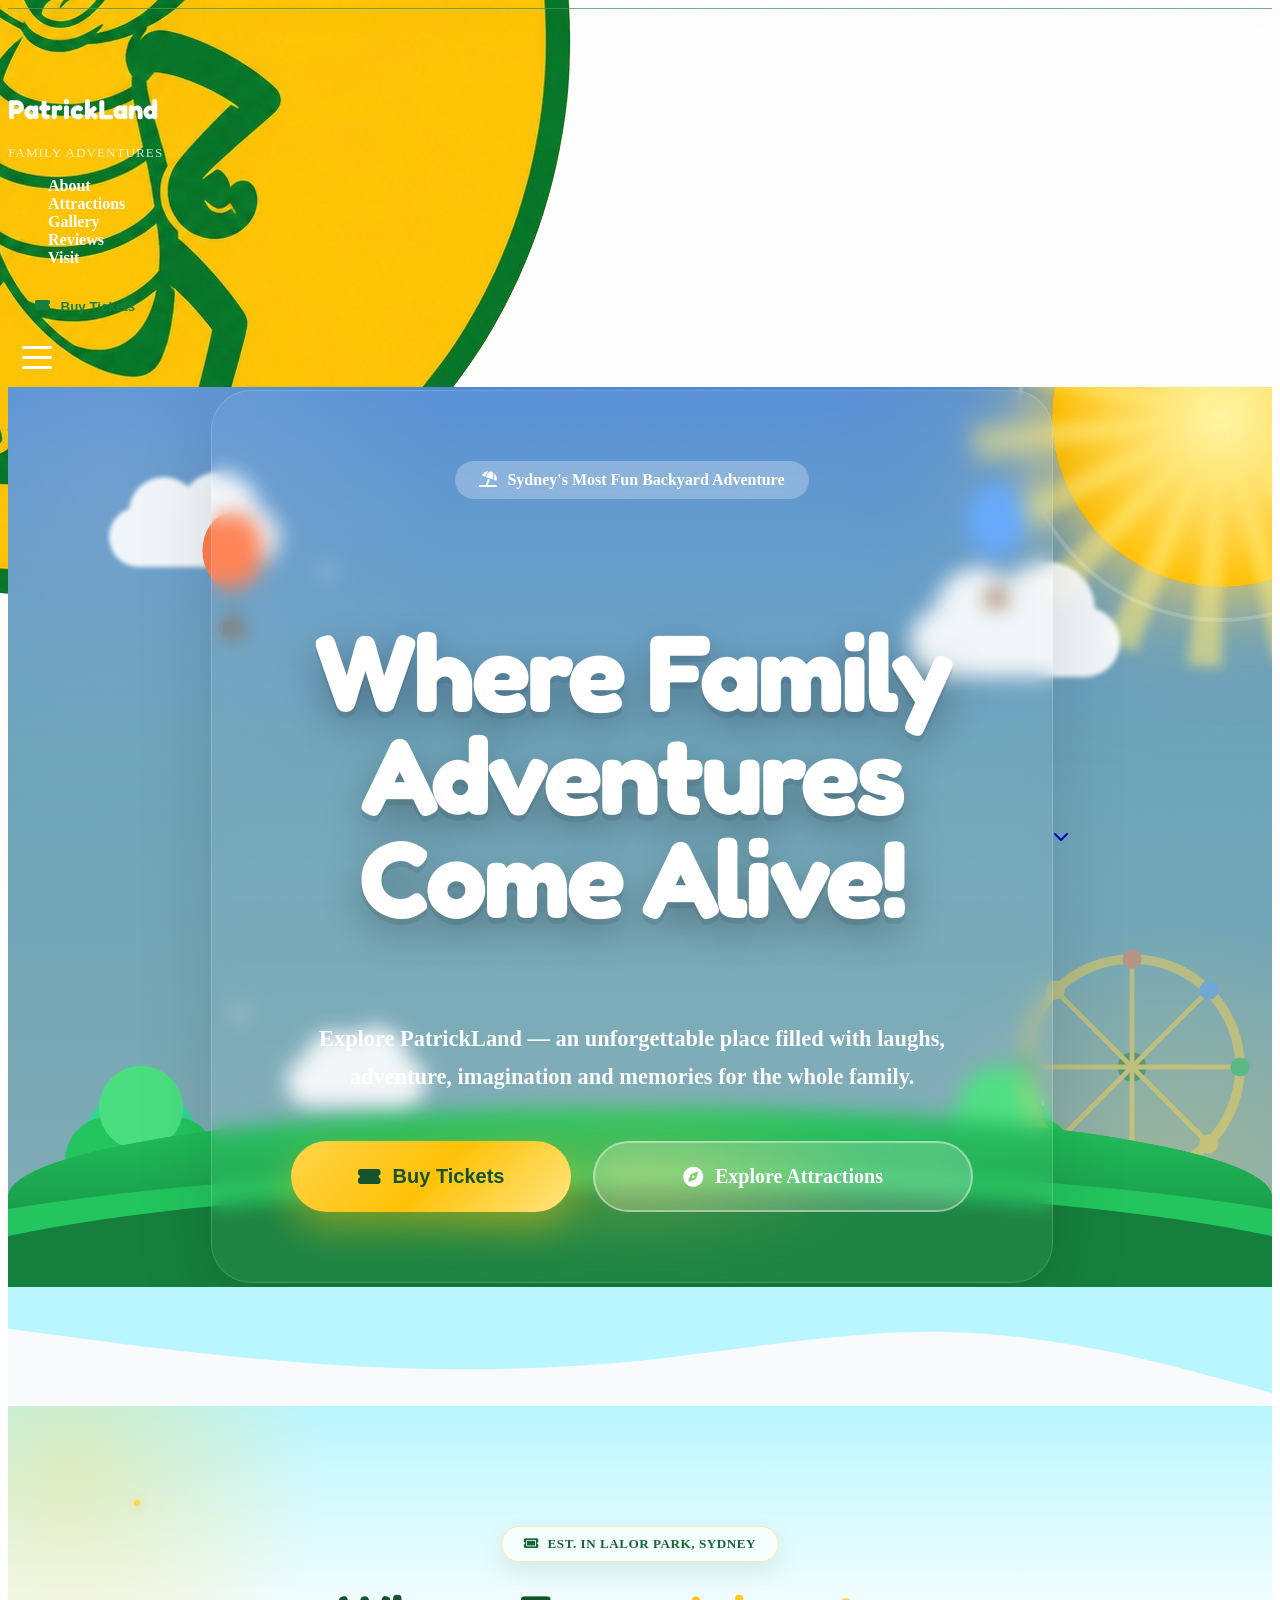
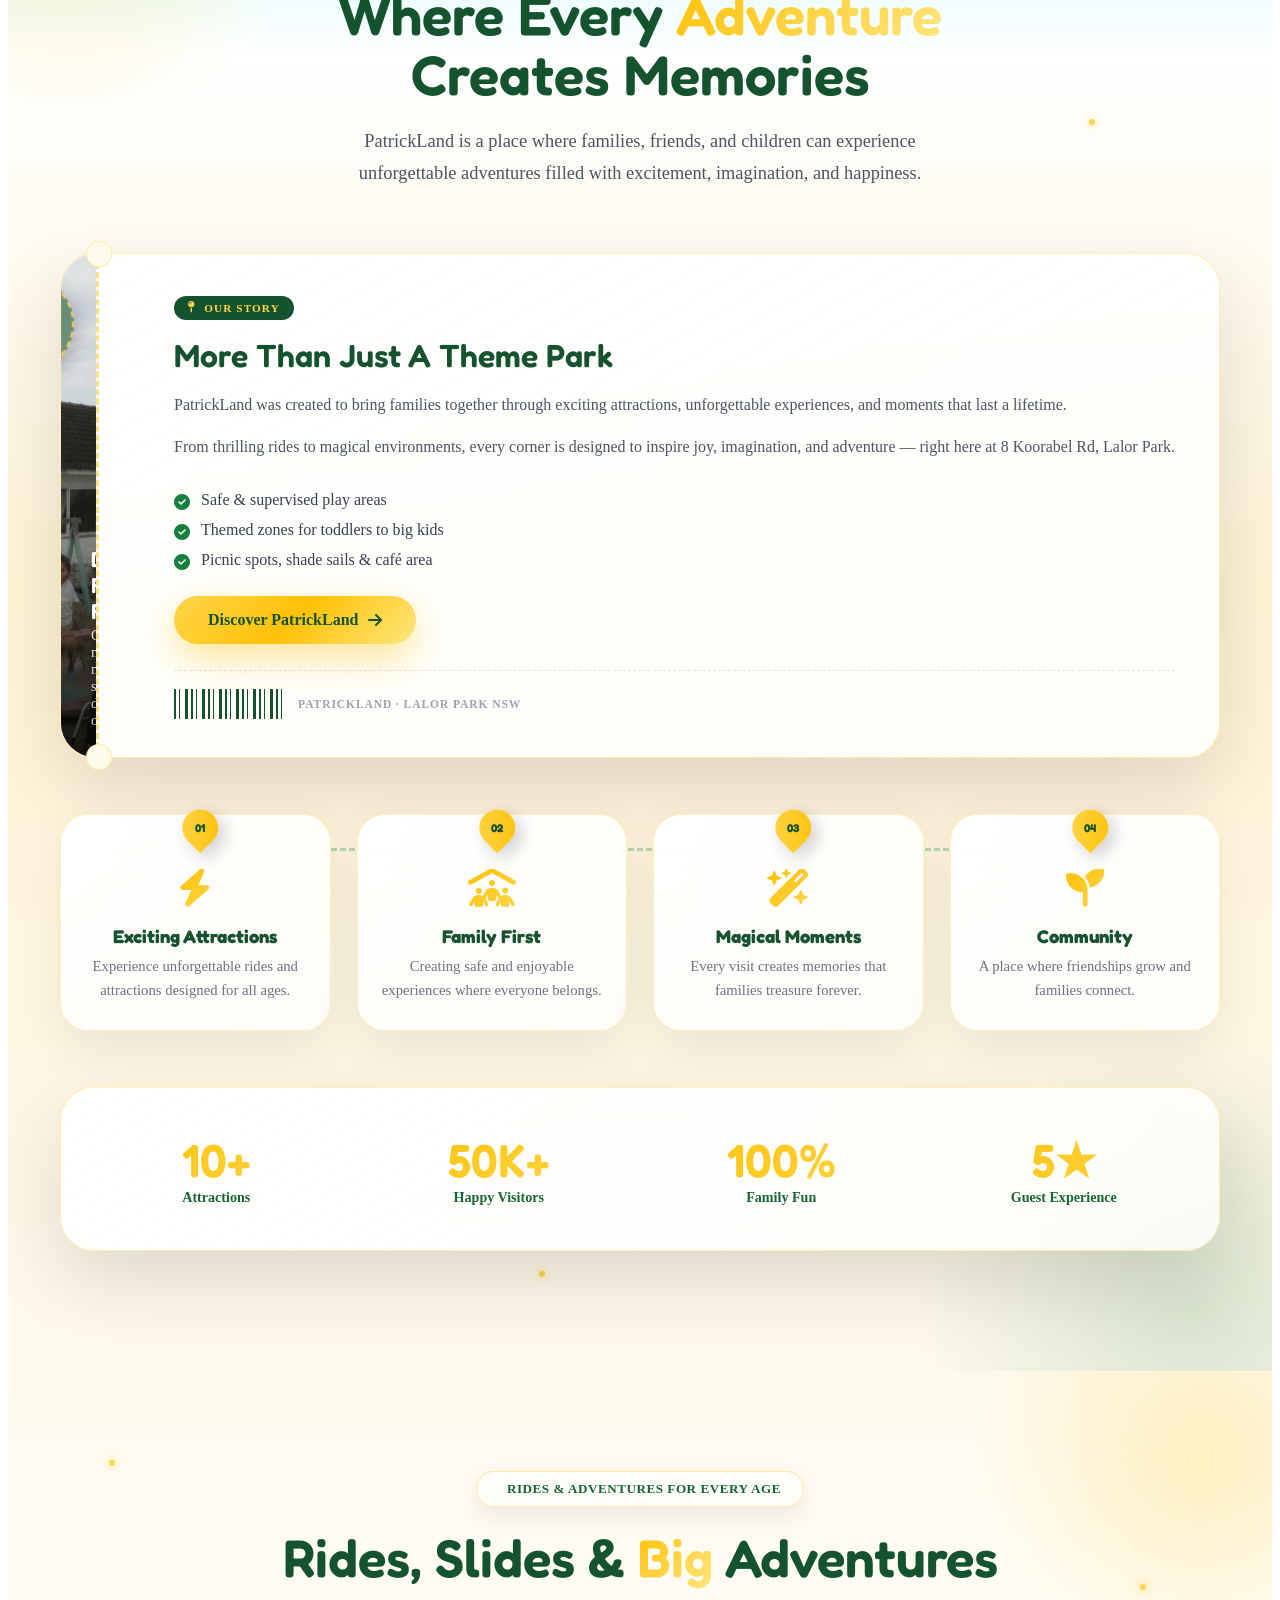
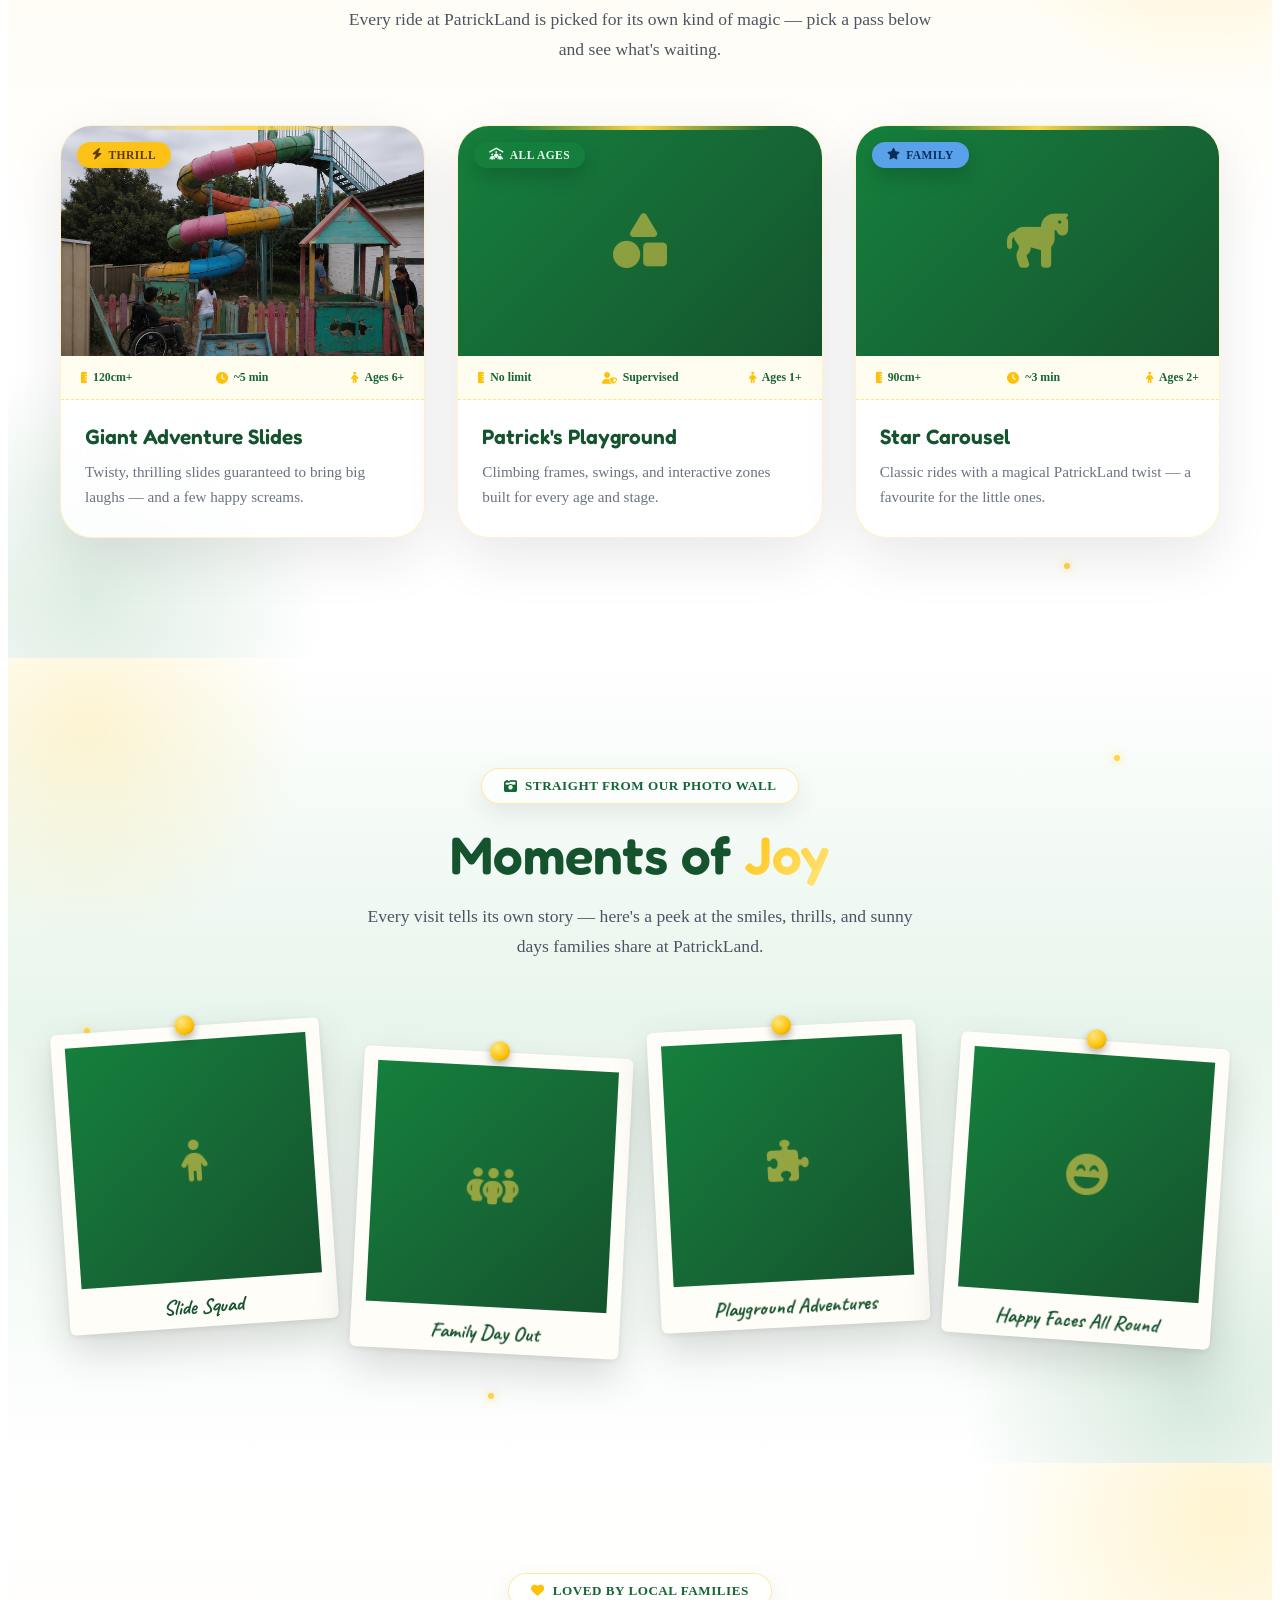
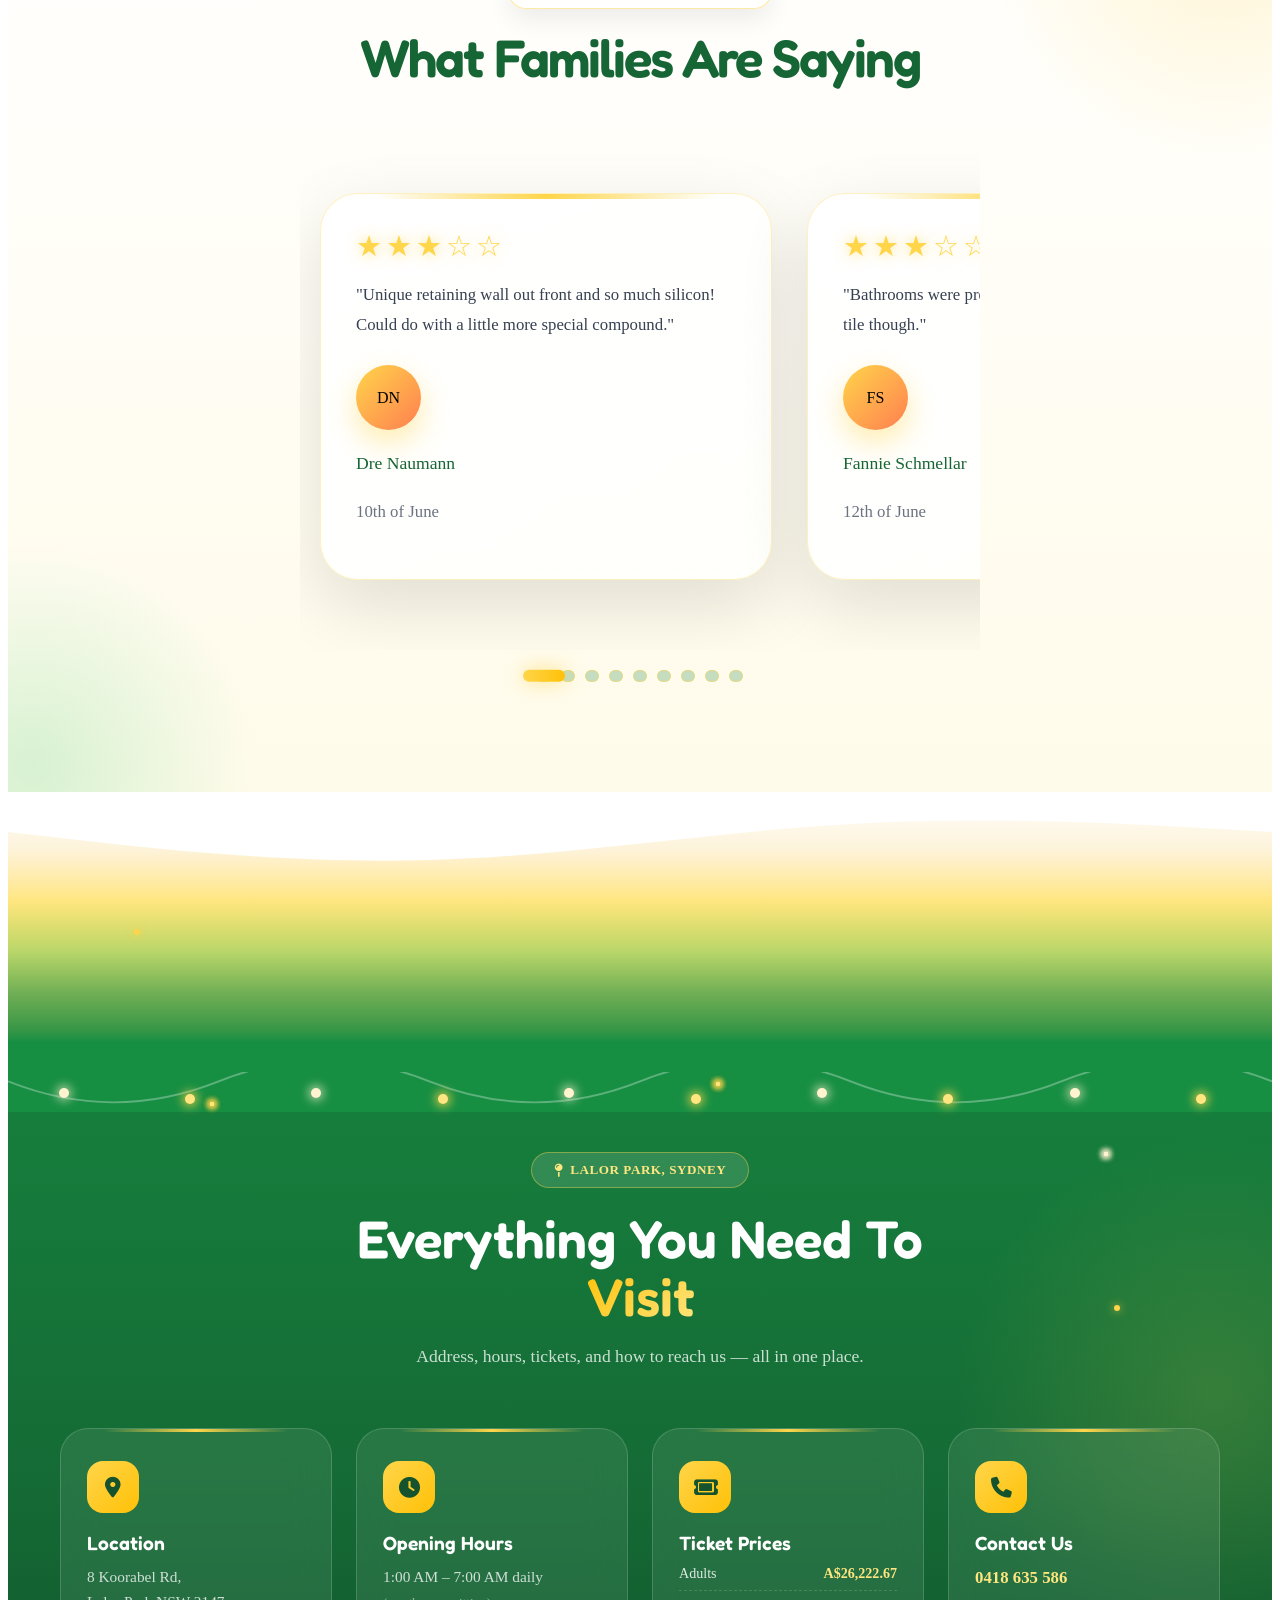
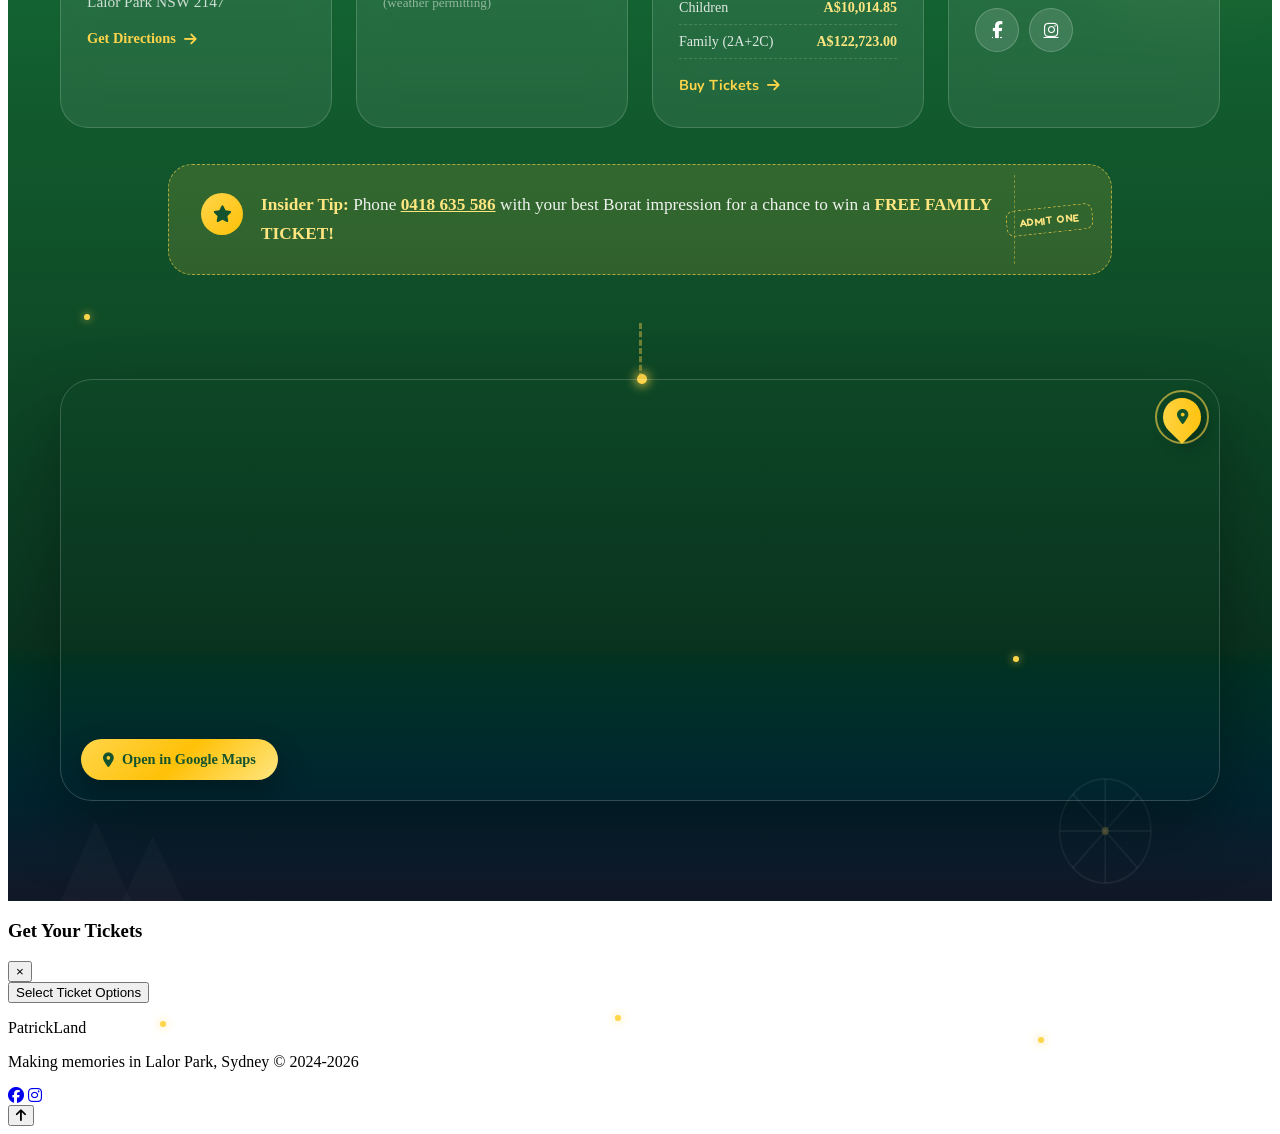
==== commit a2a3f530: "Bug fixes, design changes, visual improvement Indicator dots — removed the separate progress bar ent" ====
--- a/index.html
+++ b/index.html
@@ -232,10 +232,7 @@
 
         <div class="mobile-logo">
 
-             <img
-                     src="images/logo.png"
-                    alt="PatrickLand Logo"
-                    class="logo-image">
+            <i class="fas fa-umbrella-beach"></i>
 
         </div>
 
@@ -461,7 +458,7 @@
     <div class="hero-content">
 
         <span class="hero-tag">
-            🌴 Sydney's Most Fun Backyard Adventure
+            <i class="fas fa-umbrella-beach"></i> Sydney's Most Fun Backyard Adventure
         </span>
 
         <h1 class="hero-title">
@@ -642,7 +639,7 @@
 
 <div class="trail-pin"><span>01</span></div>
 
-<div class="trail-icon">🎢</div>
+<div class="trail-icon"><i class="fas fa-bolt"></i></div>
 
 <h4>Exciting Attractions</h4>
 
@@ -655,7 +652,7 @@
 
 <div class="trail-pin"><span>02</span></div>
 
-<div class="trail-icon">👨‍👩‍👧‍👦</div>
+<div class="trail-icon"><i class="fas fa-people-roof"></i></div>
 
 <h4>Family First</h4>
 
@@ -668,7 +665,7 @@
 
 <div class="trail-pin"><span>03</span></div>
 
-<div class="trail-icon">✨</div>
+<div class="trail-icon"><i class="fas fa-wand-magic-sparkles"></i></div>
 
 <h4>Magical Moments</h4>
 
@@ -681,7 +678,7 @@
 
 <div class="trail-pin"><span>04</span></div>
 
-<div class="trail-icon">🌱</div>
+<div class="trail-icon"><i class="fas fa-seedling"></i></div>
 
 <h4>Community</h4>
 
--- a/styles.css
+++ b/styles.css
@@ -1859,7 +1859,28 @@
 
     scroll-snap-type:x mandatory;
 
-    scroll-behavior:smooth;
+    max-width:640px;
+
+    margin-left:auto;
+
+    margin-right:auto;
+
+    /* Capped so roughly one card plus a peek of the next is visible
+       at a time, even on wide laptop/desktop screens. The old
+       uncapped width let 380px cards sit 2-3 to a row on wider
+       viewports, so only one dot was ever "active" while several
+       reviews were visibly on screen at once — a real mismatch
+       between what the dots implied and what was actually shown. */
+
+    /* scroll-behavior intentionally left as default (auto) — our JS
+       drives every programmatic scroll with its own eased animation
+       (smoothScrollTo). scroll-behavior:smooth applies the browser's
+       own default-duration smoothing on top of ANY scrollLeft change,
+       including ours, which was silently overriding our custom
+       timing and making "slower" scrolling never actually take
+       effect. Native swipe/trackpad scrolling is unaffected either
+       way since that's direct user-driven motion, not a "jump" that
+       needs smoothing. */
 
     padding:
 
@@ -2199,11 +2220,21 @@
 
 
 
-/* Active */
-
-.review-indicator.active{
-
-    width:42px;
+/* Morphing pill — replaces the old discrete .active dot toggle.
+   Same visual language (42px gold-gradient rounded pill, same
+   glow) but now a single floating element, continuously
+   positioned by JS from real scroll progress instead of
+   snapping between dots only once a swipe/drag settles. */
+
+.review-indicator-pill{
+
+    position:absolute;
+
+    top:50%;
+
+    height:12px;
+
+    border-radius:999px;
 
     background:
 
@@ -2217,19 +2248,25 @@
 
     );
 
-
     box-shadow:
 
     0 0 20px rgba(255,213,74,.7);
 
-
     transform:
 
-    translateY(-2px);
-
-}
-
-
+    translateY(-52%);
+
+    pointer-events:none;
+
+    z-index:2;
+
+    transition:
+
+    left .08s linear,
+
+    width .08s linear;
+
+}
 
 /* Hover */
 
@@ -2257,6 +2294,7 @@
 padding:120px 24px;
 
 background:linear-gradient(180deg,#B9F6FF 0%,#ffffff 16%,#fff3d4 50%,#fff9ec 100%);
+background:linear-gradient(180deg in oklch,#B9F6FF 0%,#ffffff 16%,#fff3d4 50%,#fff9ec 100%);
 
 }
 
@@ -3035,6 +3073,13 @@
 
 transition:transform .35s ease;
 
+}
+
+.trail-icon i{
+    background:linear-gradient(135deg,#FFC107,#FFD54A);
+    -webkit-background-clip:text;
+    background-clip:text;
+    color:transparent;
 }
 
 .trail-stop h4{
@@ -3501,6 +3546,7 @@
 padding:100px 24px 120px;
 
 background:linear-gradient(180deg,#fff9ec 0%,#fffdf7 30%,#ffffff 55%,#ffffff 100%);
+background:linear-gradient(180deg in oklch,#fff9ec 0%,#fffdf7 30%,#ffffff 55%,#ffffff 100%);
 
 }
 
@@ -3938,6 +3984,7 @@
     overflow:hidden;
     padding:110px 24px;
     background:linear-gradient(180deg,#ffffff 0%,#e8f5ec 45%,#ffffff 100%);
+    background:linear-gradient(180deg in oklch,#ffffff 0%,#e8f5ec 45%,#ffffff 100%);
 }
 
 .gallery-wrap{
@@ -4142,6 +4189,7 @@
     overflow:hidden;
     padding:360px 24px 100px;
     background:linear-gradient(180deg,#178f43 0%,#156b35 40%,#0f4d28 65%,#0a331e 85%,#111827 100%);
+    background:linear-gradient(180deg in oklch,#178f43 0%,#156b35 40%,#0f4d28 65%,#0a331e 85%,#111827 100%);
     color:#fff;
 }
 
@@ -4150,7 +4198,8 @@
     top:0; left:0; right:0;
     height:320px;
     z-index:1;
-    background:linear-gradient(180deg,#ffffff 0%,#fdf3da 20%,#FFE680 38%,#b8d66a 55%,#178f43 72%,#178f43 100%);
+    background:linear-gradient(180deg,#ffffff 0%,#fdf3da 18%,#FFE680 34%,#b8d66a 50%,#6fae55 63%,#178f43 78%,#178f43 100%);
+    background:linear-gradient(180deg in oklch,#ffffff 0%,#fdf3da 18%,#FFE680 34%,#b8d66a 50%,#6fae55 63%,#178f43 78%,#178f43 100%);
     pointer-events:none;
 }
 
@@ -4776,14 +4825,18 @@
     margin:0;
 }
 
+.hero-tag i{
+    margin-right:6px;
+}
+
 /* =======================================================
    REVIEWS SECTION BACKGROUND
-   This section sat between Gallery and Visit as flat, static
-   bg-white with zero gradient movement — a big motionless gap
-   in what's supposed to be a continuous "day journey" flow.
-   Matches Gallery's exact ending white and Visit-dawn's exact
-   starting white on both sides, with its own gentle dip so it
-   doesn't just sit dead flat in between.
+   Re-adding after this was lost between sessions — this
+   section sat between Gallery and Visit as flat, static
+   bg-white with zero gradient movement, a big motionless
+   gap in the "day journey" flow. Matches Gallery's exact
+   ending white and Visit-dawn's exact starting white on
+   both sides, with its own gentle dip in between.
 ======================================================= */
 
 .reviews-section{
@@ -4791,16 +4844,17 @@
     overflow:hidden;
     padding:110px 24px;
     background:linear-gradient(180deg,#ffffff 0%,#fef8ec 45%,#ffffff 100%);
+    background:linear-gradient(180deg in oklch,#ffffff 0%,#fef8ec 45%,#ffffff 100%);
 }
 
 /* =======================================================
    GRAIN OVERLAY
-   Very low opacity fractal noise, fixed over the whole
-   viewport. Large, pale, close-color gradients (the white/
-   cream sections especially) can render as visible stepped
-   bands rather than a true smooth blend — an 8-bit color
-   depth limitation, not a mismatch. High-frequency dither
-   breaks that up, and reads as a nice filmic texture besides.
+   Re-adding after this was also lost between sessions. Very
+   low opacity fractal noise, fixed over the whole viewport.
+   Large, pale, close-color gradients can render as visible
+   stepped bands rather than a true smooth blend — an 8-bit
+   colour depth limitation, not a mismatch. High-frequency
+   dither breaks that up, and reads as a nice filmic texture.
 ======================================================= */
 
 .grain-overlay{
@@ -4812,37 +4866,3 @@
     mix-blend-mode:overlay;
     background-image:url("data:image/svg+xml;utf8,<svg xmlns='http://www.w3.org/2000/svg' width='120' height='120'><filter id='n'><feTurbulence type='fractalNoise' baseFrequency='0.85' numOctaves='2' stitchTiles='stitch'/></filter><rect width='100%25' height='100%25' filter='url(%23n)'/></svg>");
 }
-
-/* =======================================================
-   REVIEWS PROGRESS THUMB
-   Dots still show the settled "you are on card N" state, but
-   previously gave zero feedback DURING a drag — nothing moved
-   until the browser's snap-scroll settled. This thumb tracks
-   raw scroll position 1:1 (no transition delay, unlike the
-   dots' own .4s ease) so it visibly rides along with the
-   swipe/drag in real time.
-======================================================= */
-
-.review-indicators::after{
-    content:"";
-    position:absolute;
-    top:calc(100% + 10px);
-    left:0; right:0;
-    height:2px;
-    background:rgba(21,128,61,.15);
-    border-radius:999px;
-}
-
-.review-progress-thumb{
-    position:absolute;
-    top:calc(100% + 10px);
-    left:0;
-    width:7px; height:7px;
-    margin-top:-2.5px;
-    margin-left:-3.5px;
-    border-radius:50%;
-    background:linear-gradient(135deg,#FFD54A,#FFC107);
-    box-shadow:0 0 8px rgba(255,213,74,.7);
-    pointer-events:none;
-    z-index:2;
-}
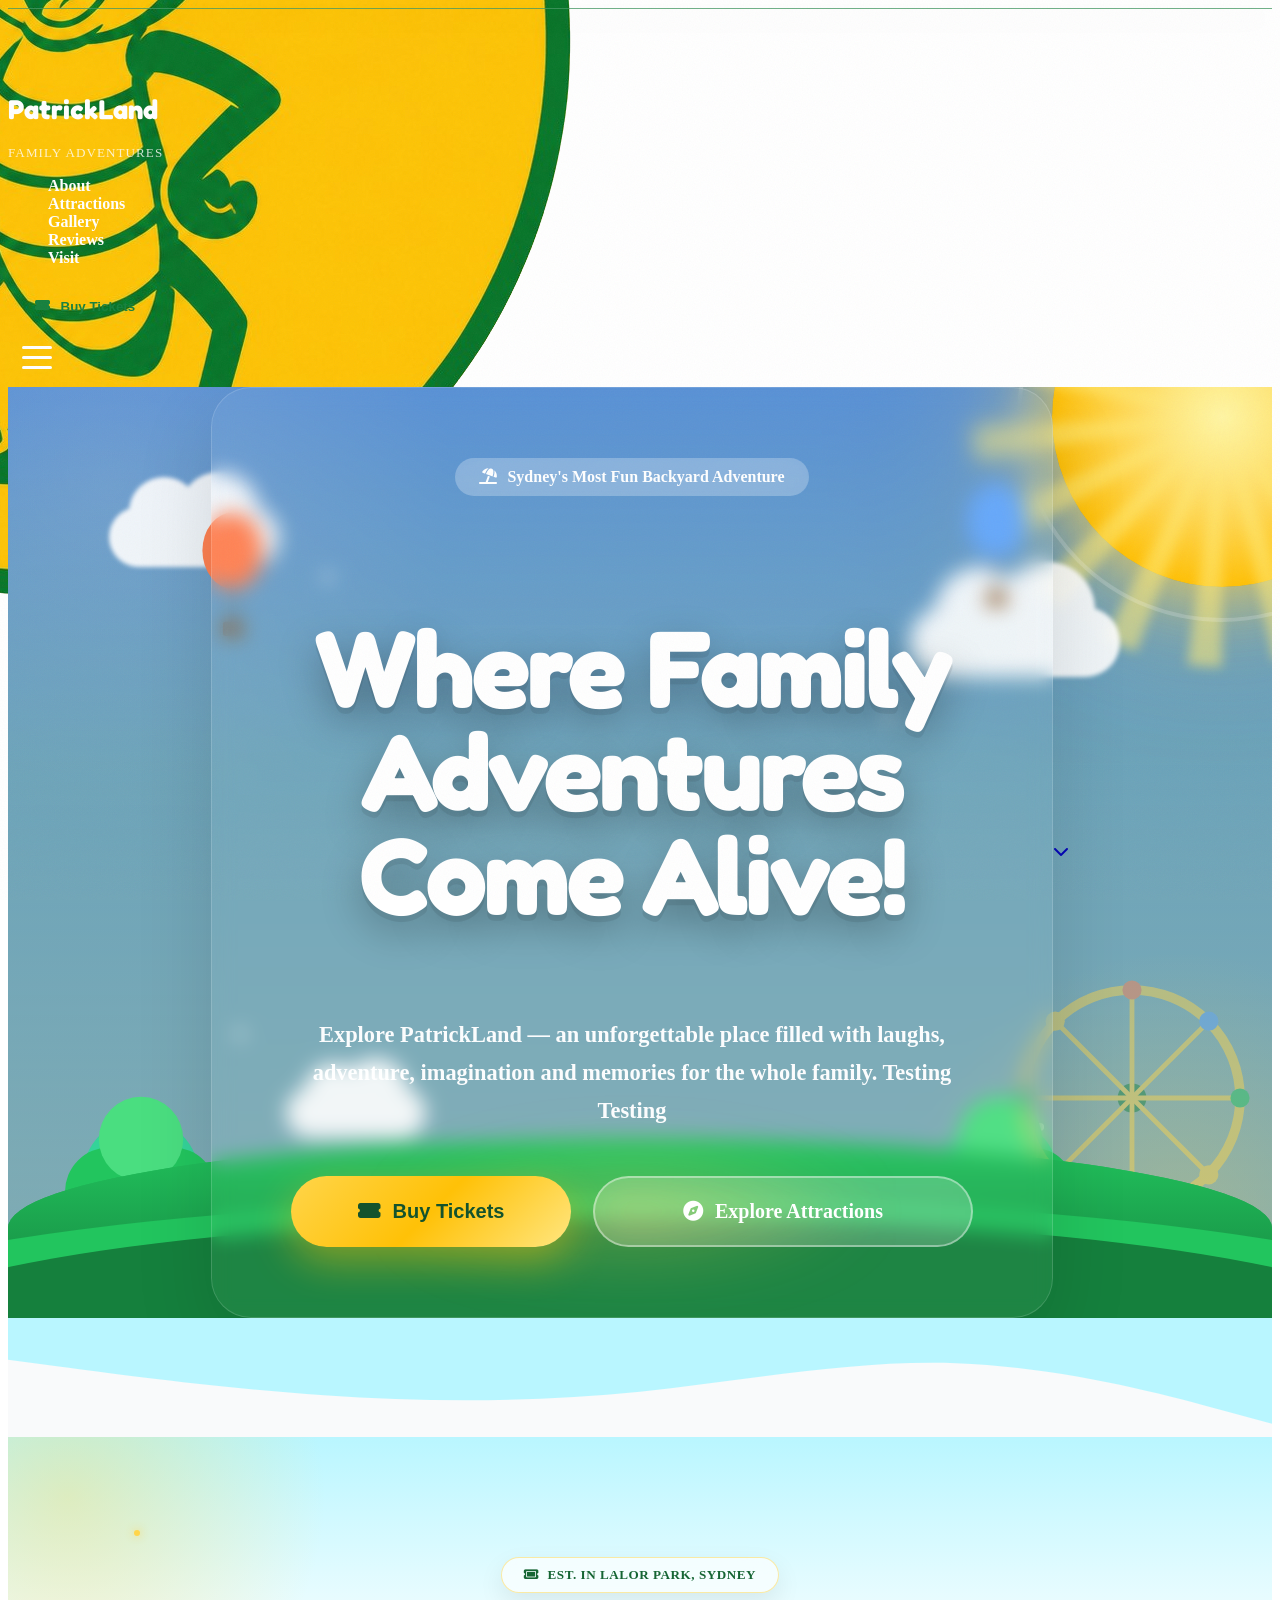
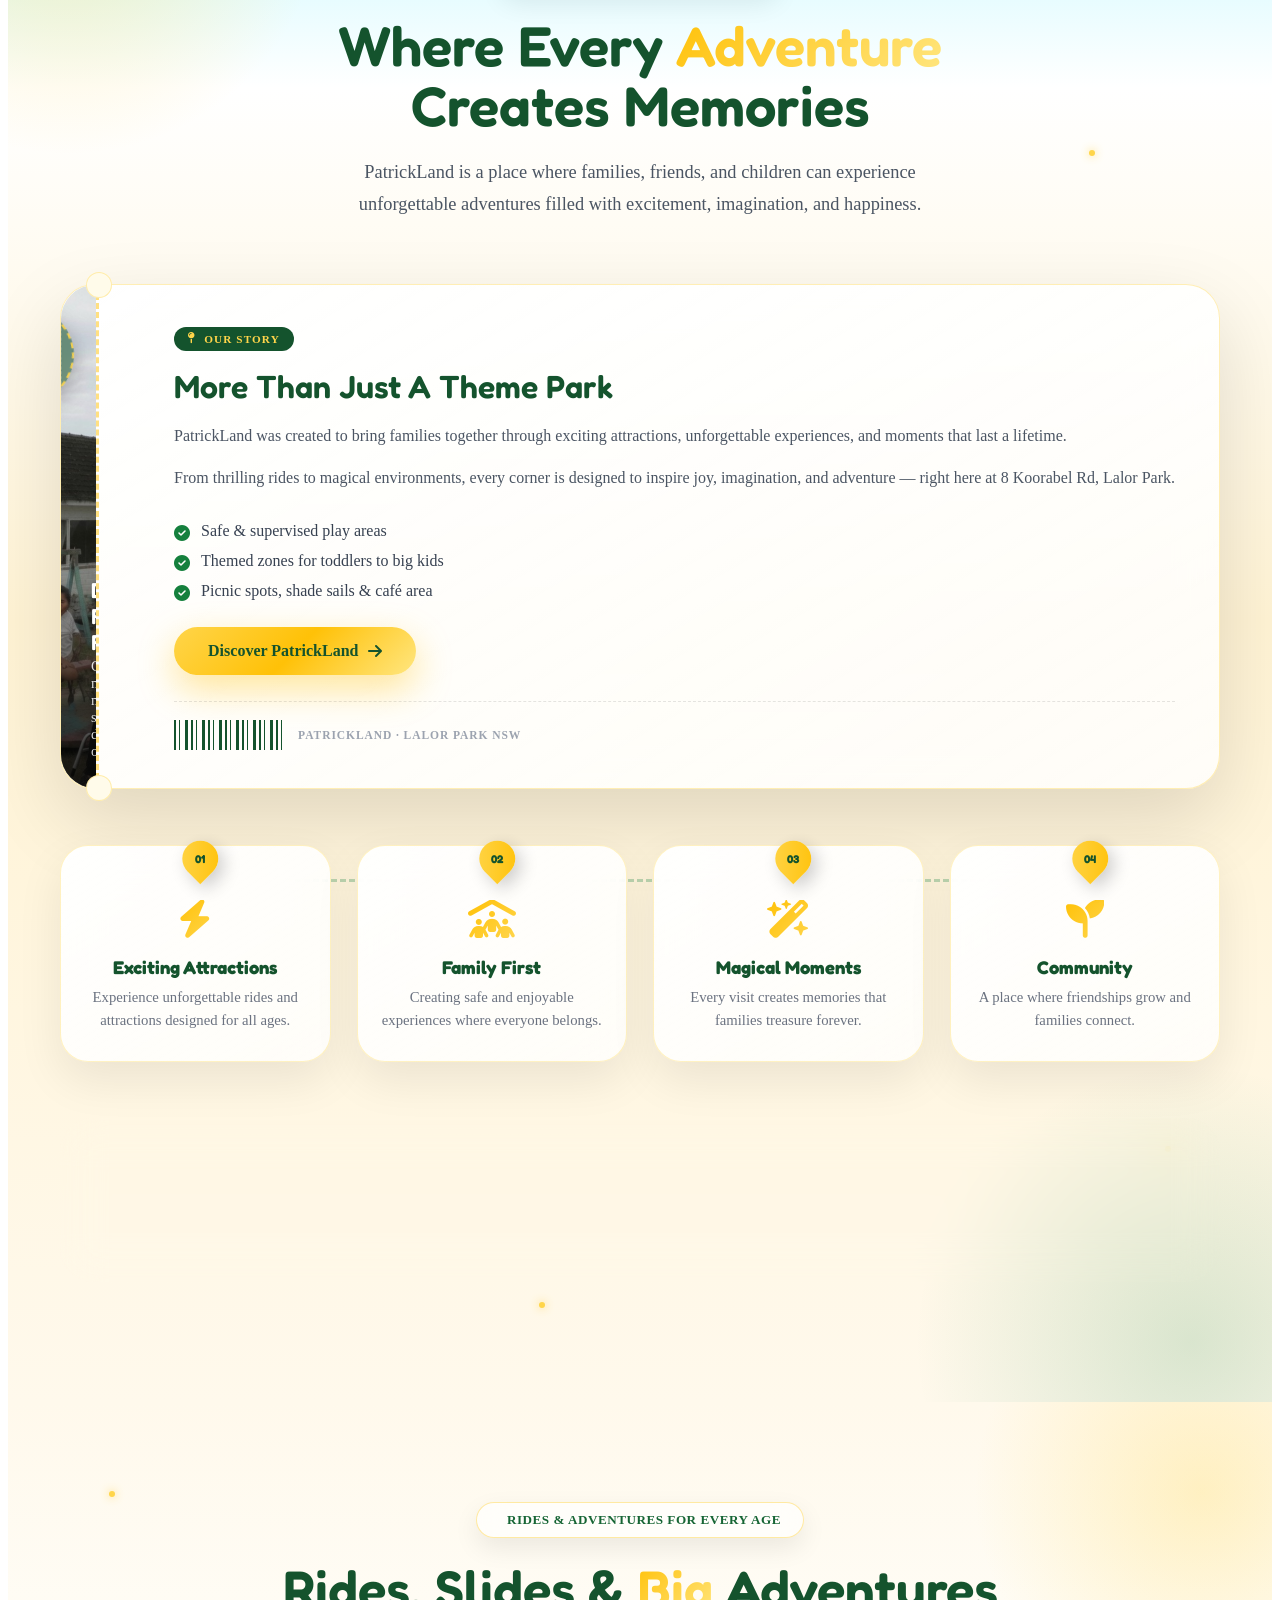
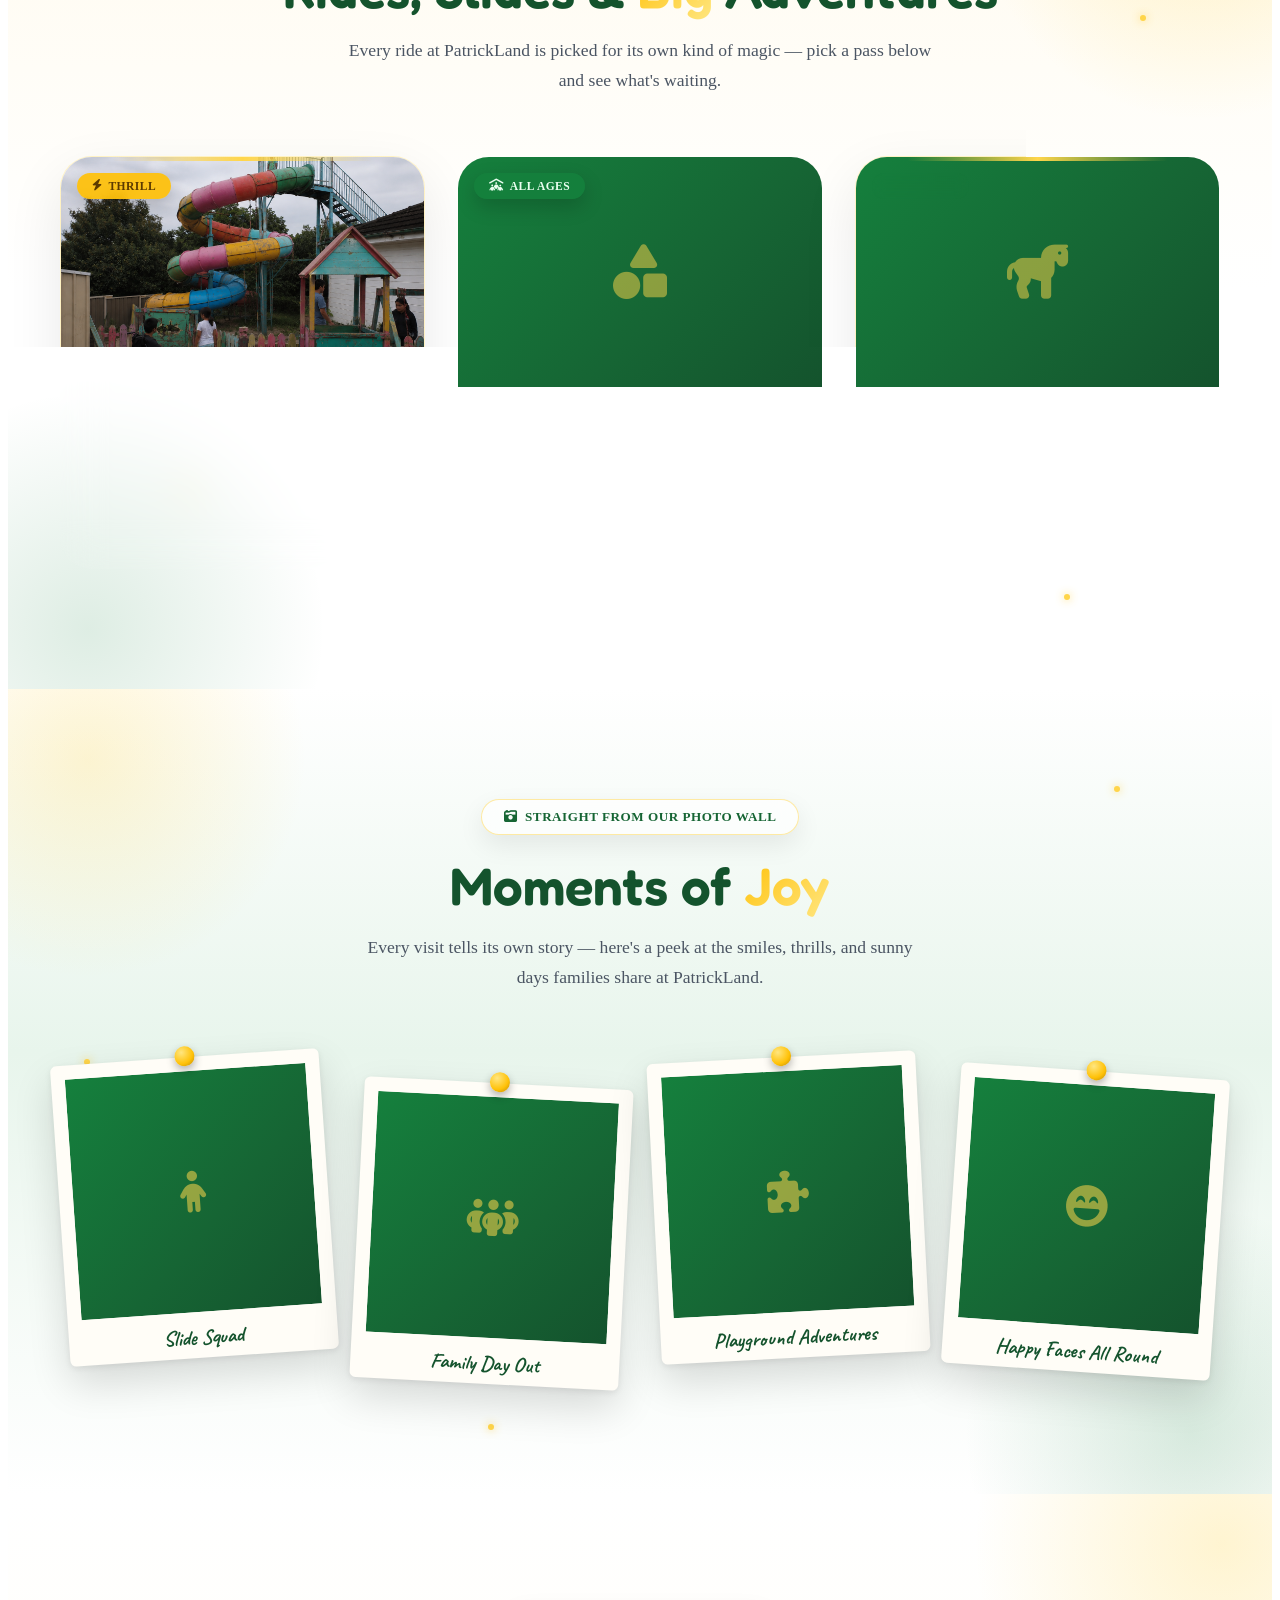
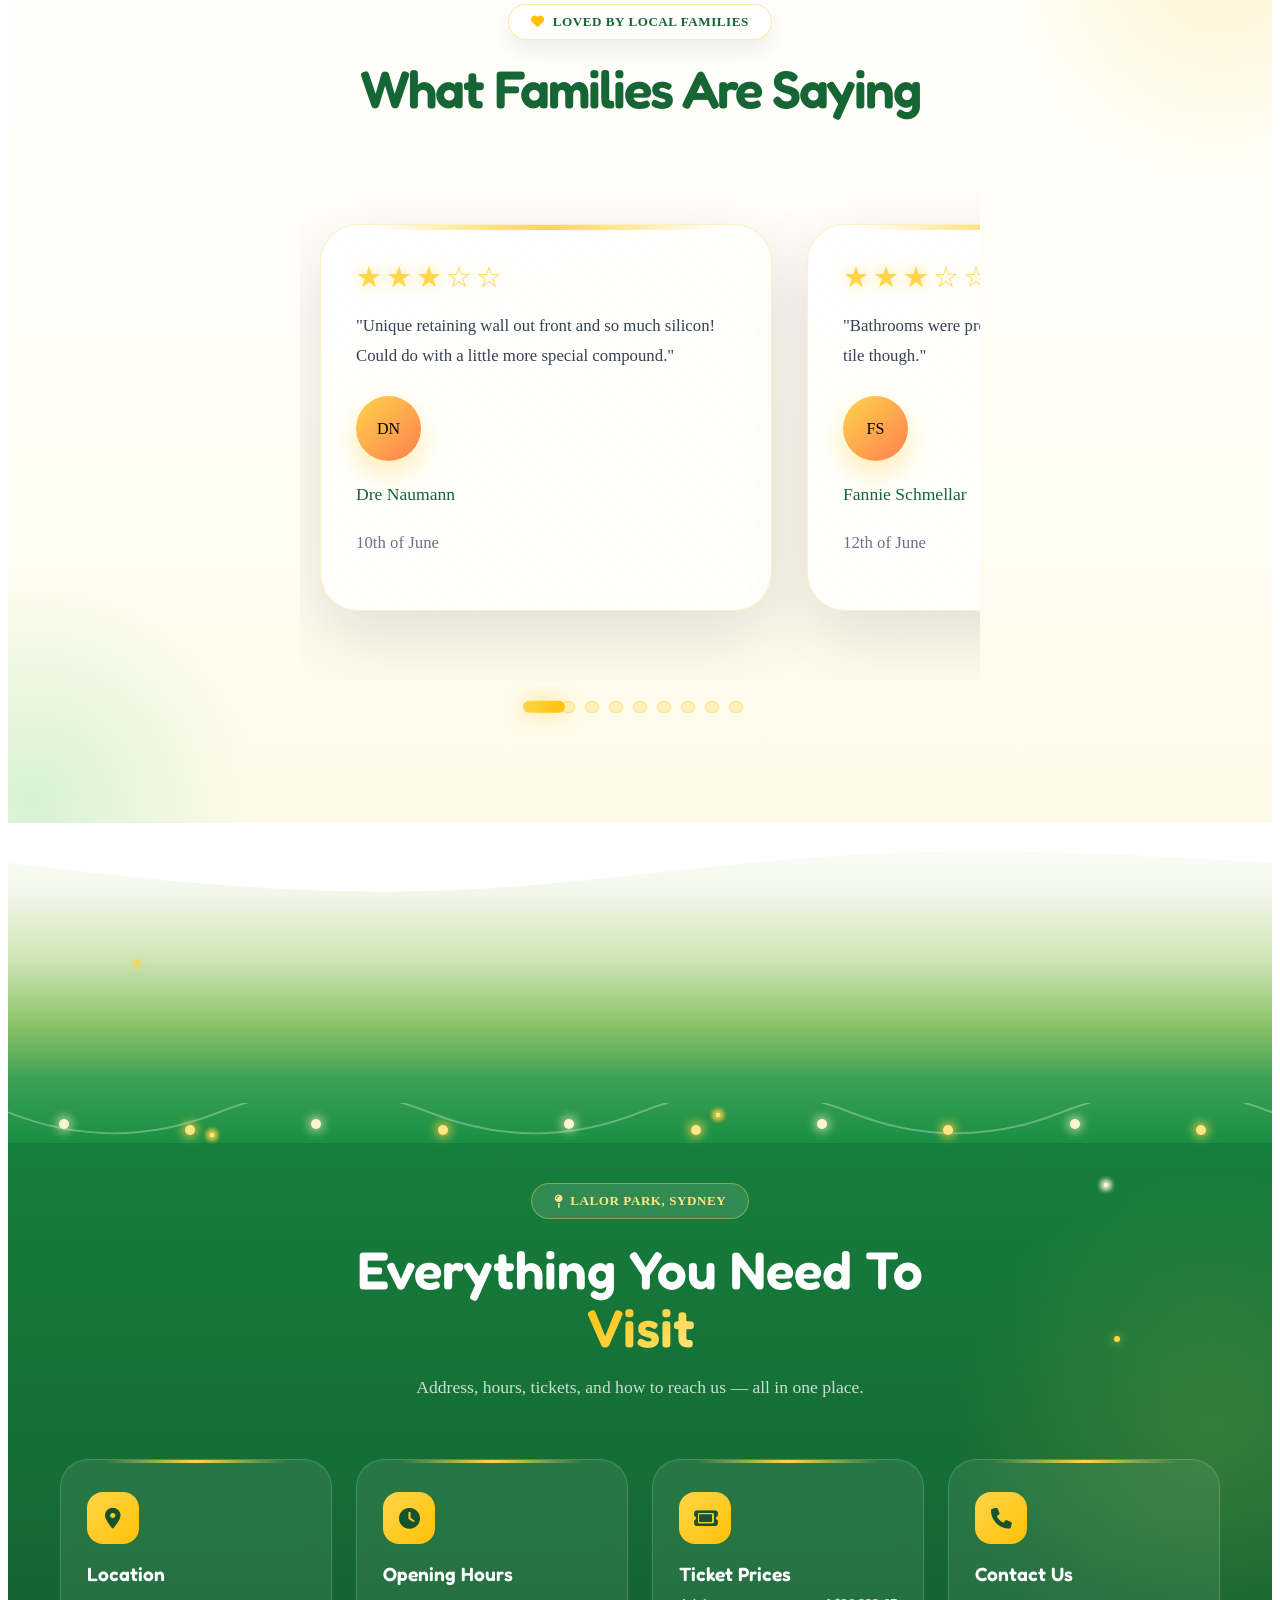
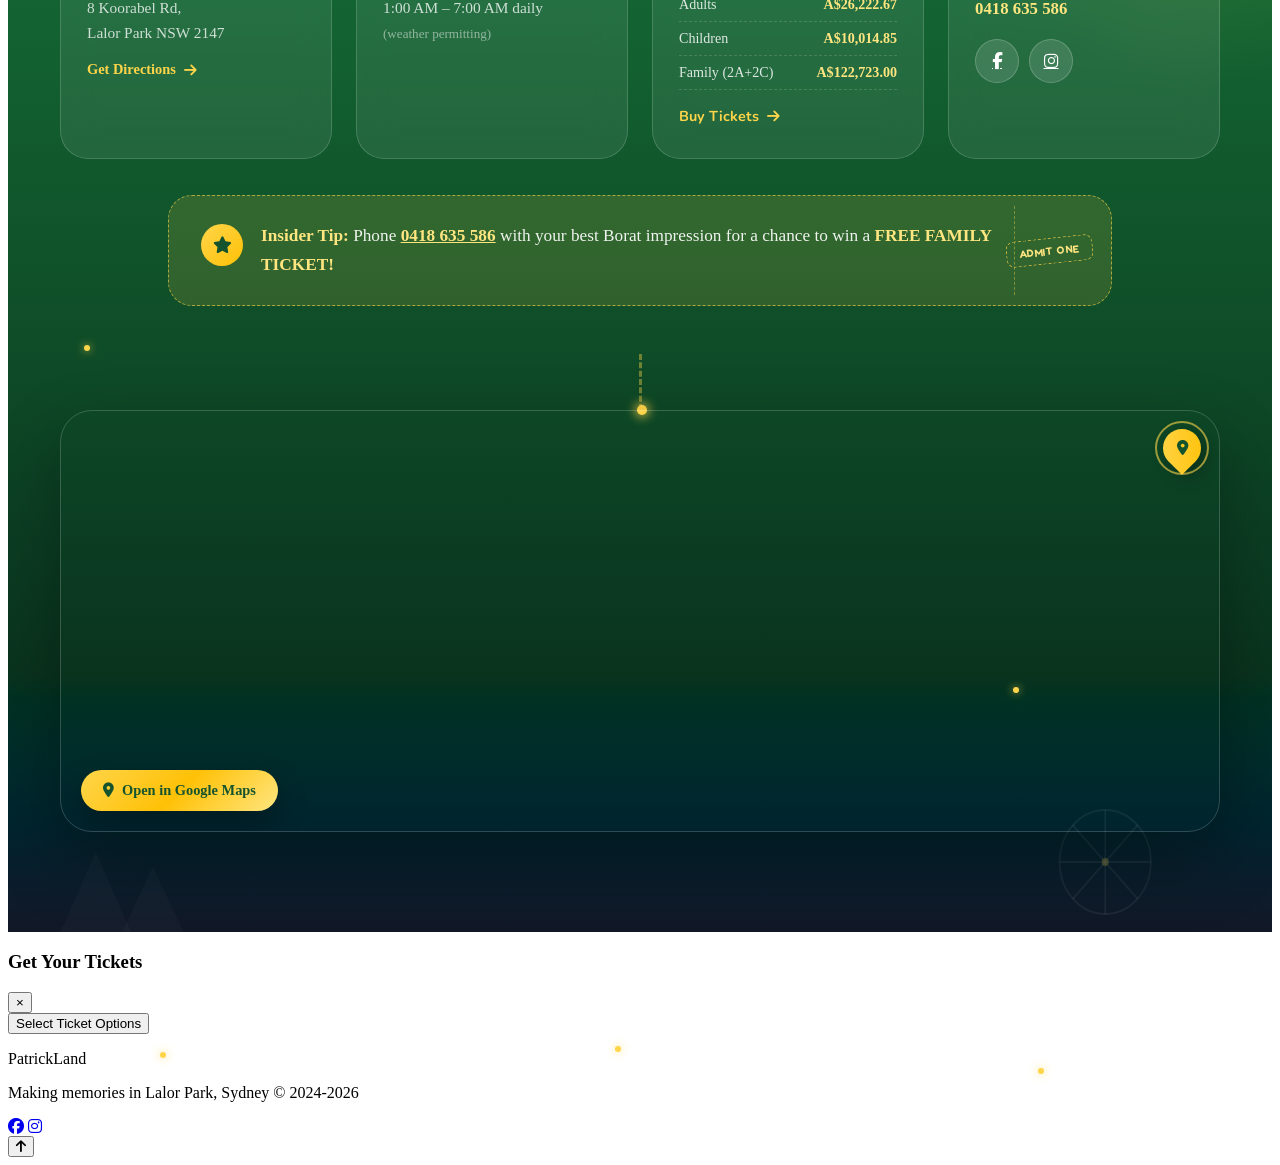
==== commit 88757109: "Tests to verify update status" ====
--- a/index.html
+++ b/index.html
@@ -472,7 +472,7 @@
         <p class="hero-subtitle">
 
             Explore PatrickLand — an unforgettable place filled with laughs,
-            adventure, imagination and memories for the whole family.
+            adventure, imagination and memories for the whole family. Testing Testing
 
         </p>
 
--- a/styles.css
+++ b/styles.css
@@ -2198,7 +2198,7 @@
 
     background:
 
-    rgba(21,128,61,.25);
+    rgba(255,213,74,.28);
 
 
     border:
@@ -4198,8 +4198,8 @@
     top:0; left:0; right:0;
     height:320px;
     z-index:1;
-    background:linear-gradient(180deg,#ffffff 0%,#fdf3da 18%,#FFE680 34%,#b8d66a 50%,#6fae55 63%,#178f43 78%,#178f43 100%);
-    background:linear-gradient(180deg in oklch,#ffffff 0%,#fdf3da 18%,#FFE680 34%,#b8d66a 50%,#6fae55 63%,#178f43 78%,#178f43 100%);
+    background:linear-gradient(180deg,#ffffff 0%,#f2f7ea 22%,#cfe6b8 42%,#8fc46a 62%,#3aa155 80%,#178f43 100%);
+    background:linear-gradient(180deg in oklch,#ffffff 0%,#f2f7ea 22%,#cfe6b8 42%,#8fc46a 62%,#3aa155 80%,#178f43 100%);
     pointer-events:none;
 }
 
@@ -4862,7 +4862,14 @@
     inset:0;
     z-index:9999;
     pointer-events:none;
-    opacity:.035;
-    mix-blend-mode:overlay;
+    opacity:.05;
     background-image:url("data:image/svg+xml;utf8,<svg xmlns='http://www.w3.org/2000/svg' width='120' height='120'><filter id='n'><feTurbulence type='fractalNoise' baseFrequency='0.85' numOctaves='2' stitchTiles='stitch'/></filter><rect width='100%25' height='100%25' filter='url(%23n)'/></svg>");
 }
+
+/* Disable scroll-snap while actively dragging so the browser
+   doesn't fight our manually-dampened scrollLeft updates —
+   snap re-engages the instant the drag ends (class removed)
+   and scrollToCard settles it precisely on the nearest card. */
+.reviews-carousel.is-dragging{
+    scroll-snap-type: none;
+}
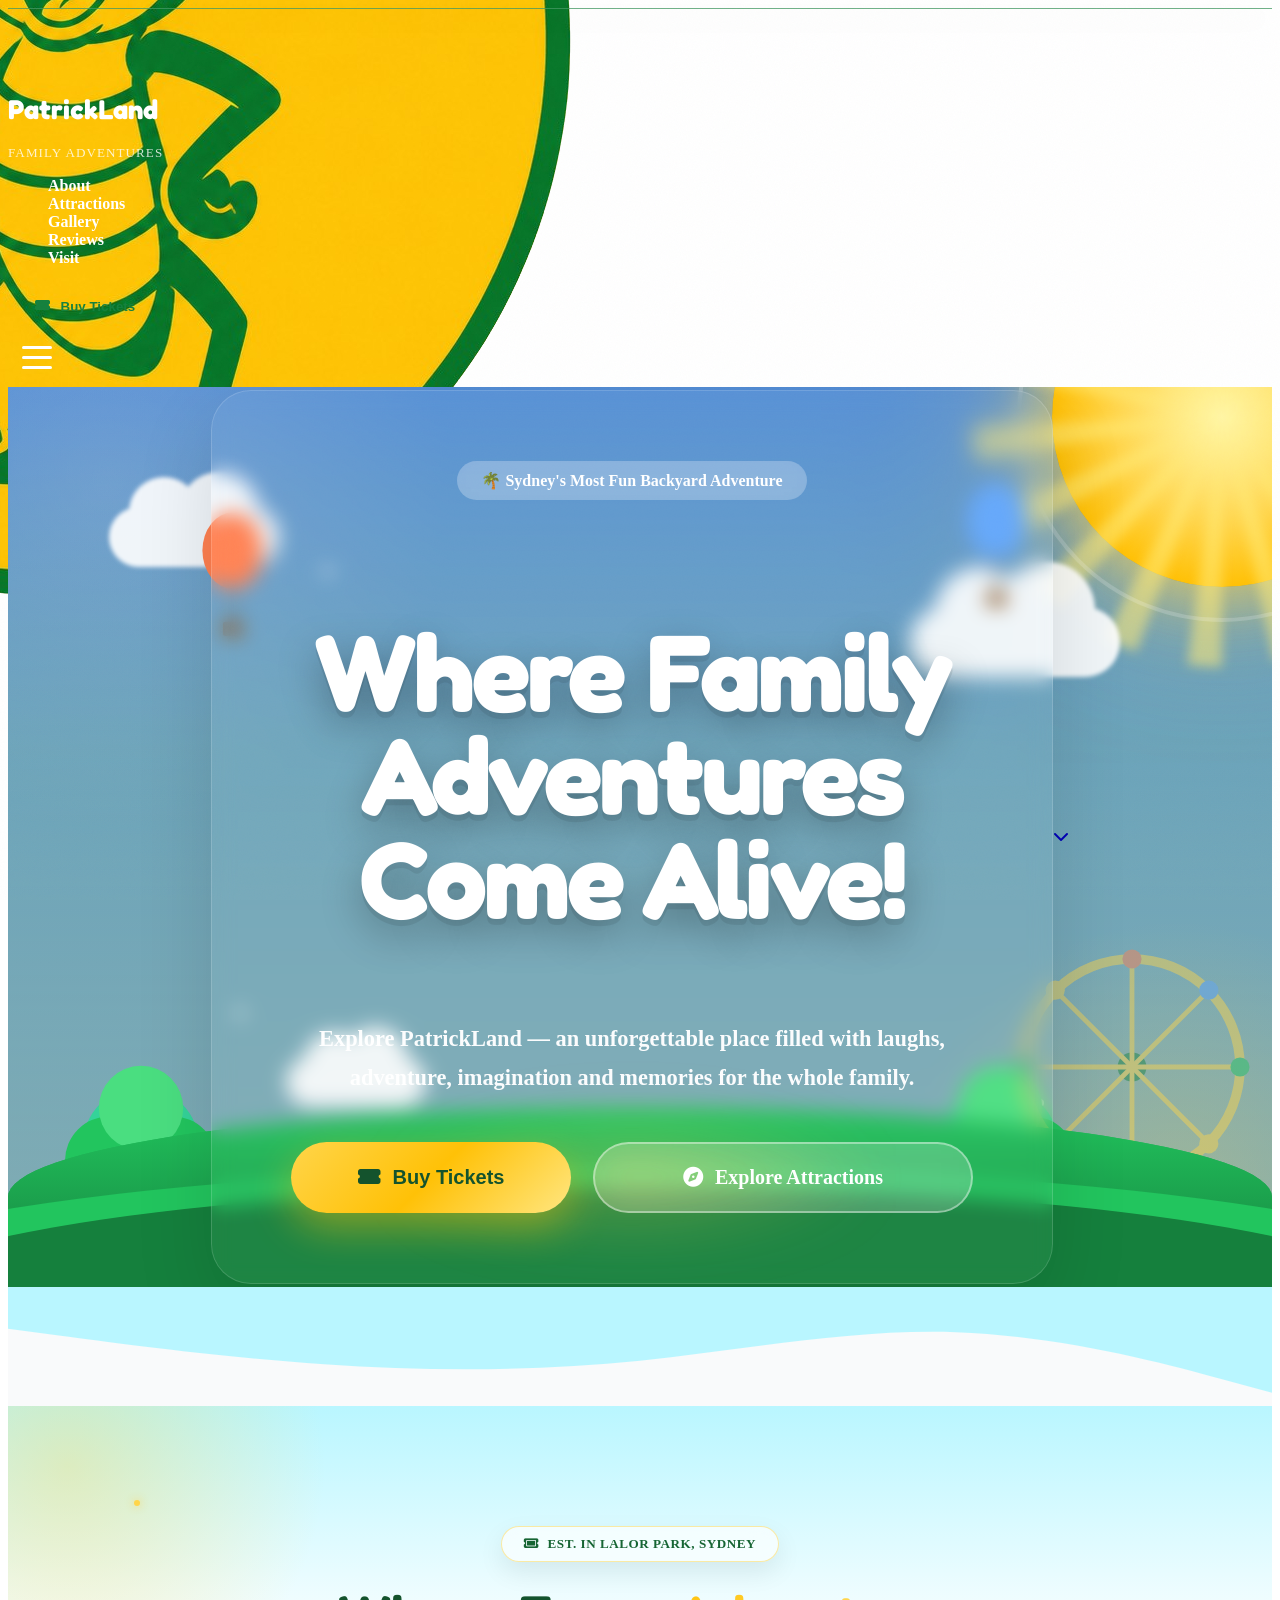
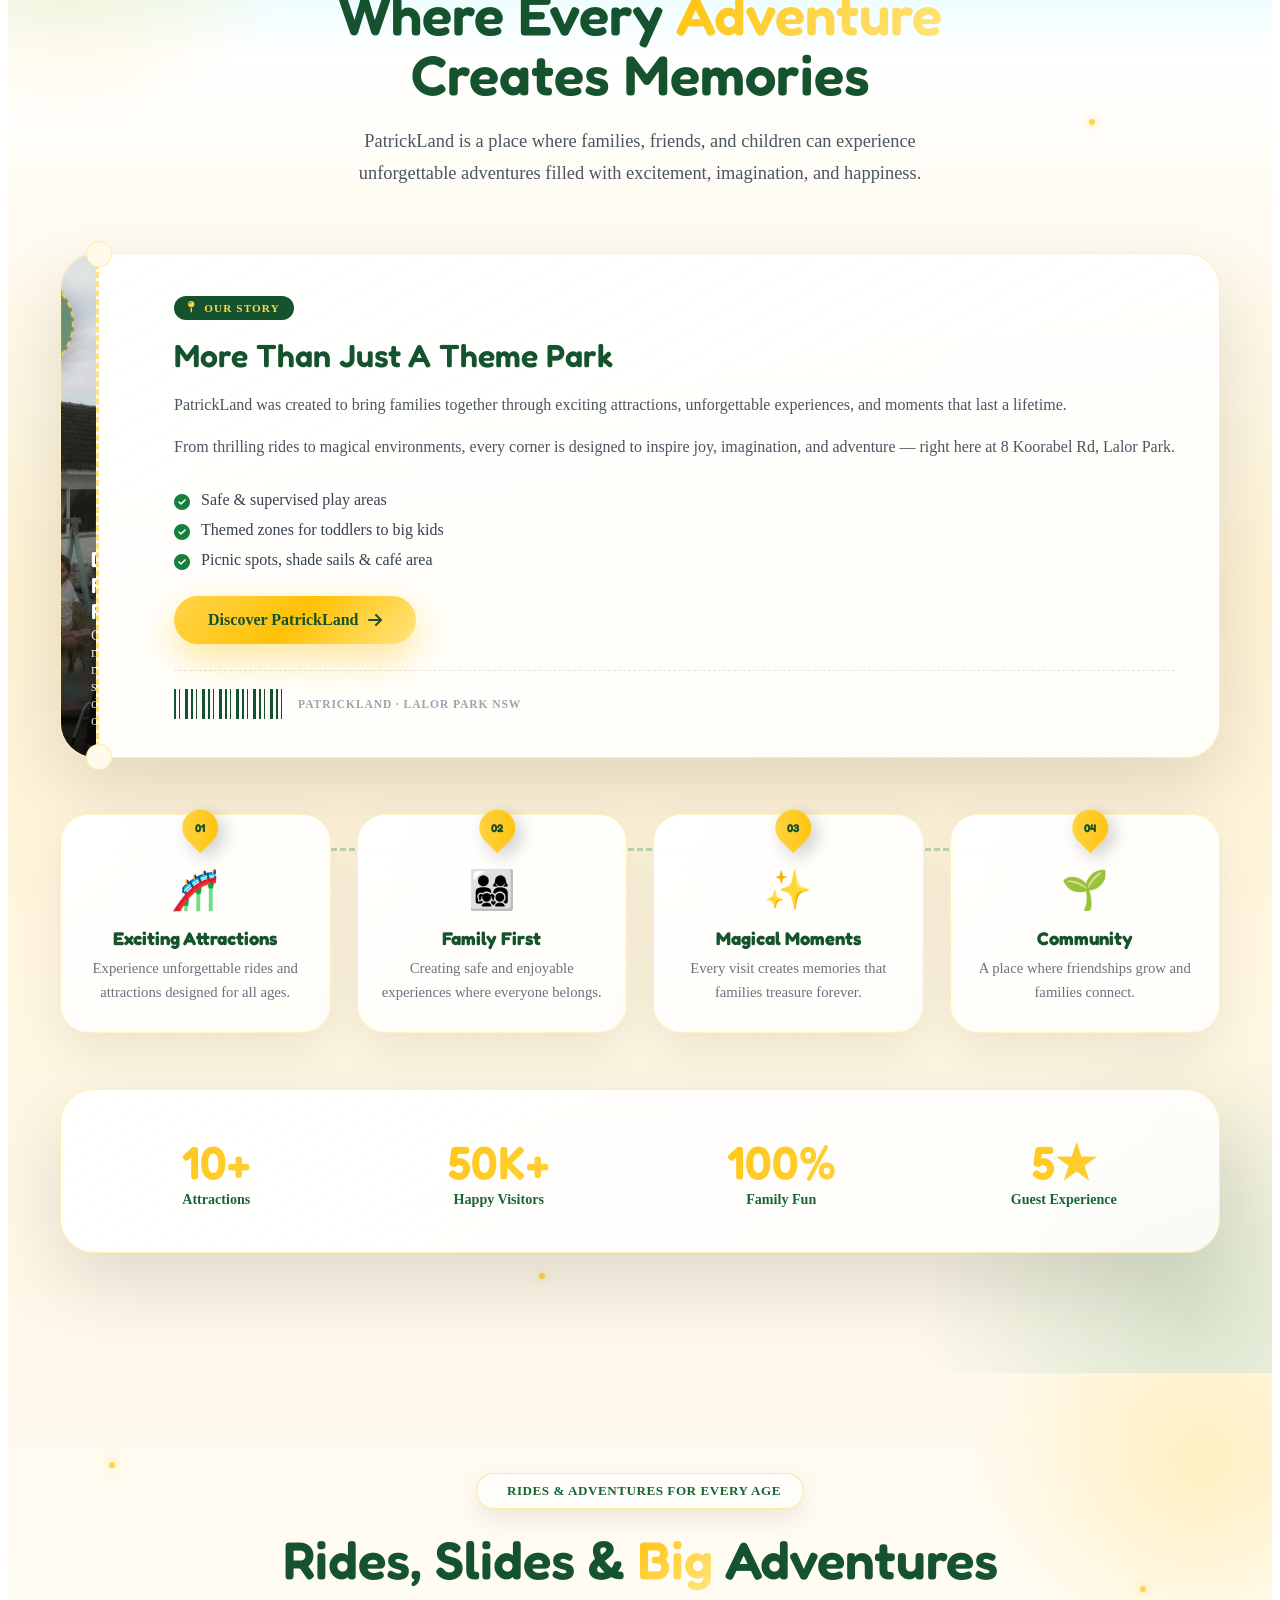
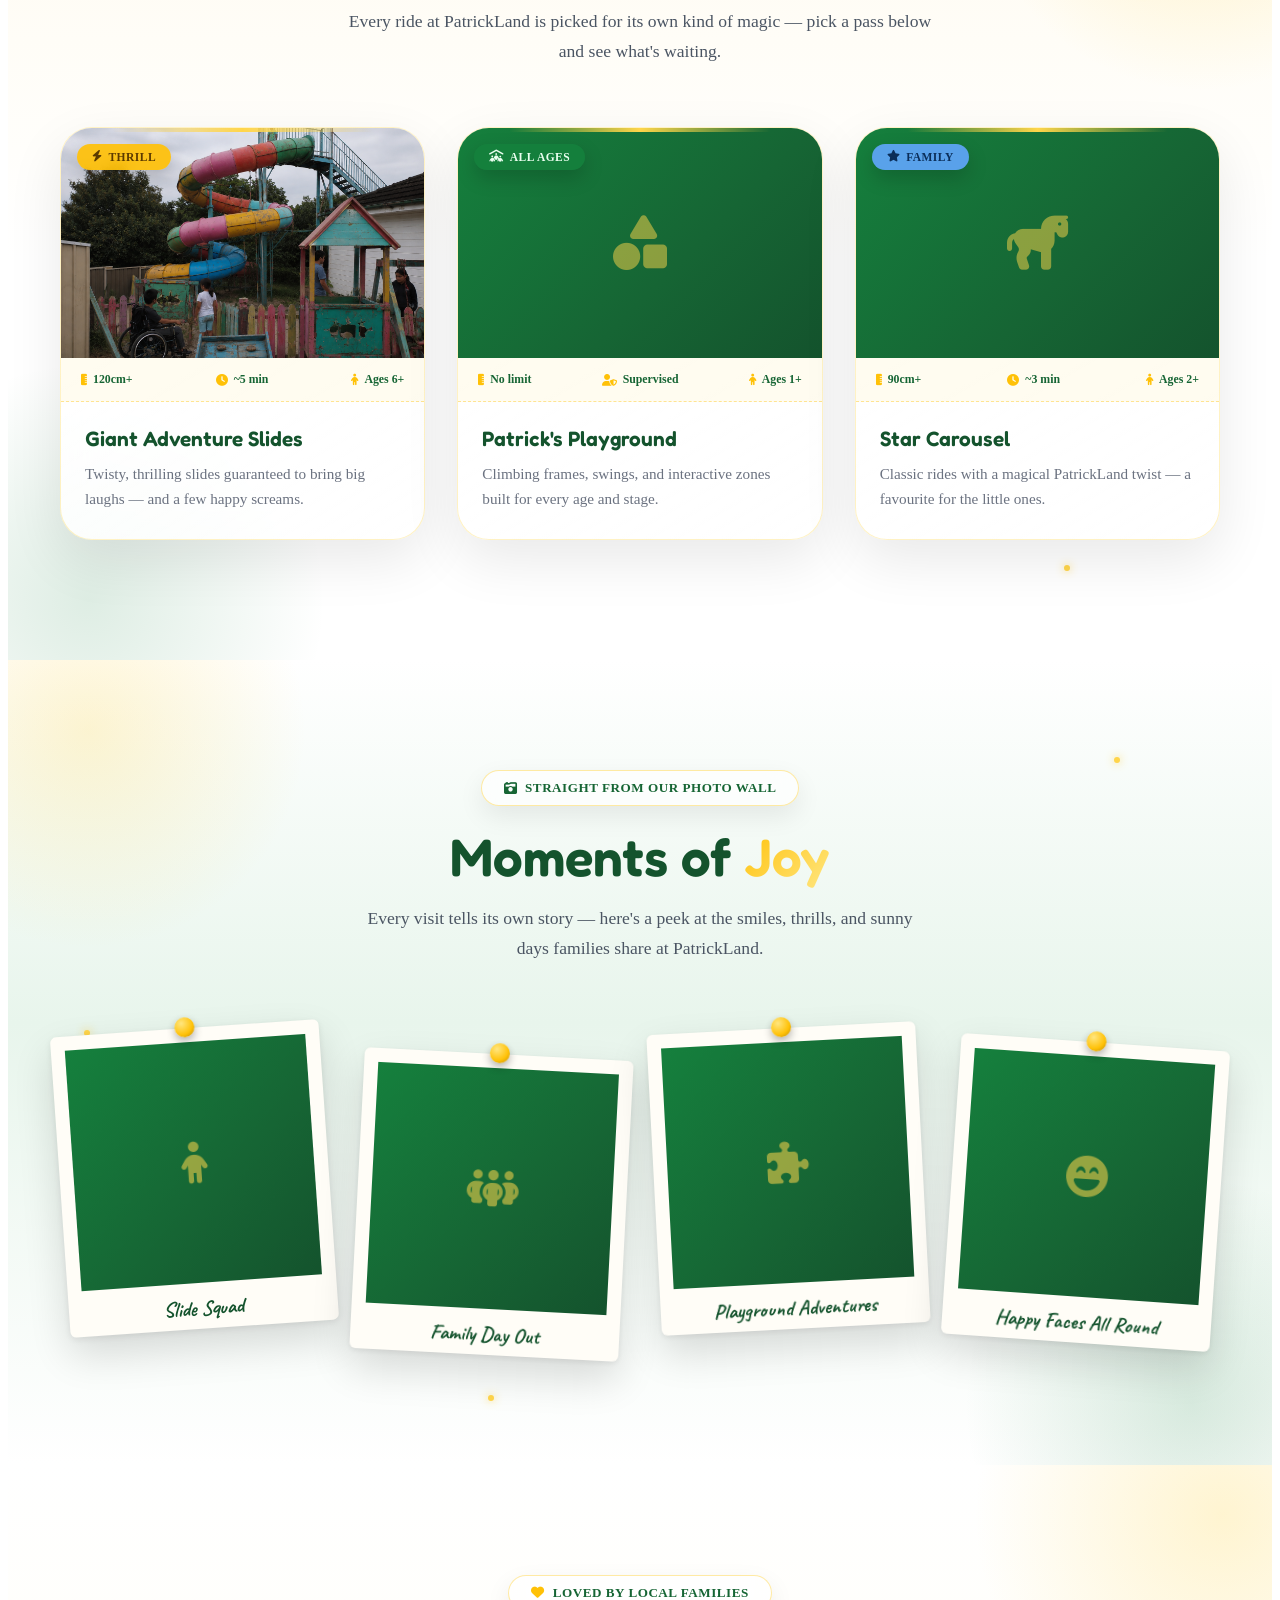
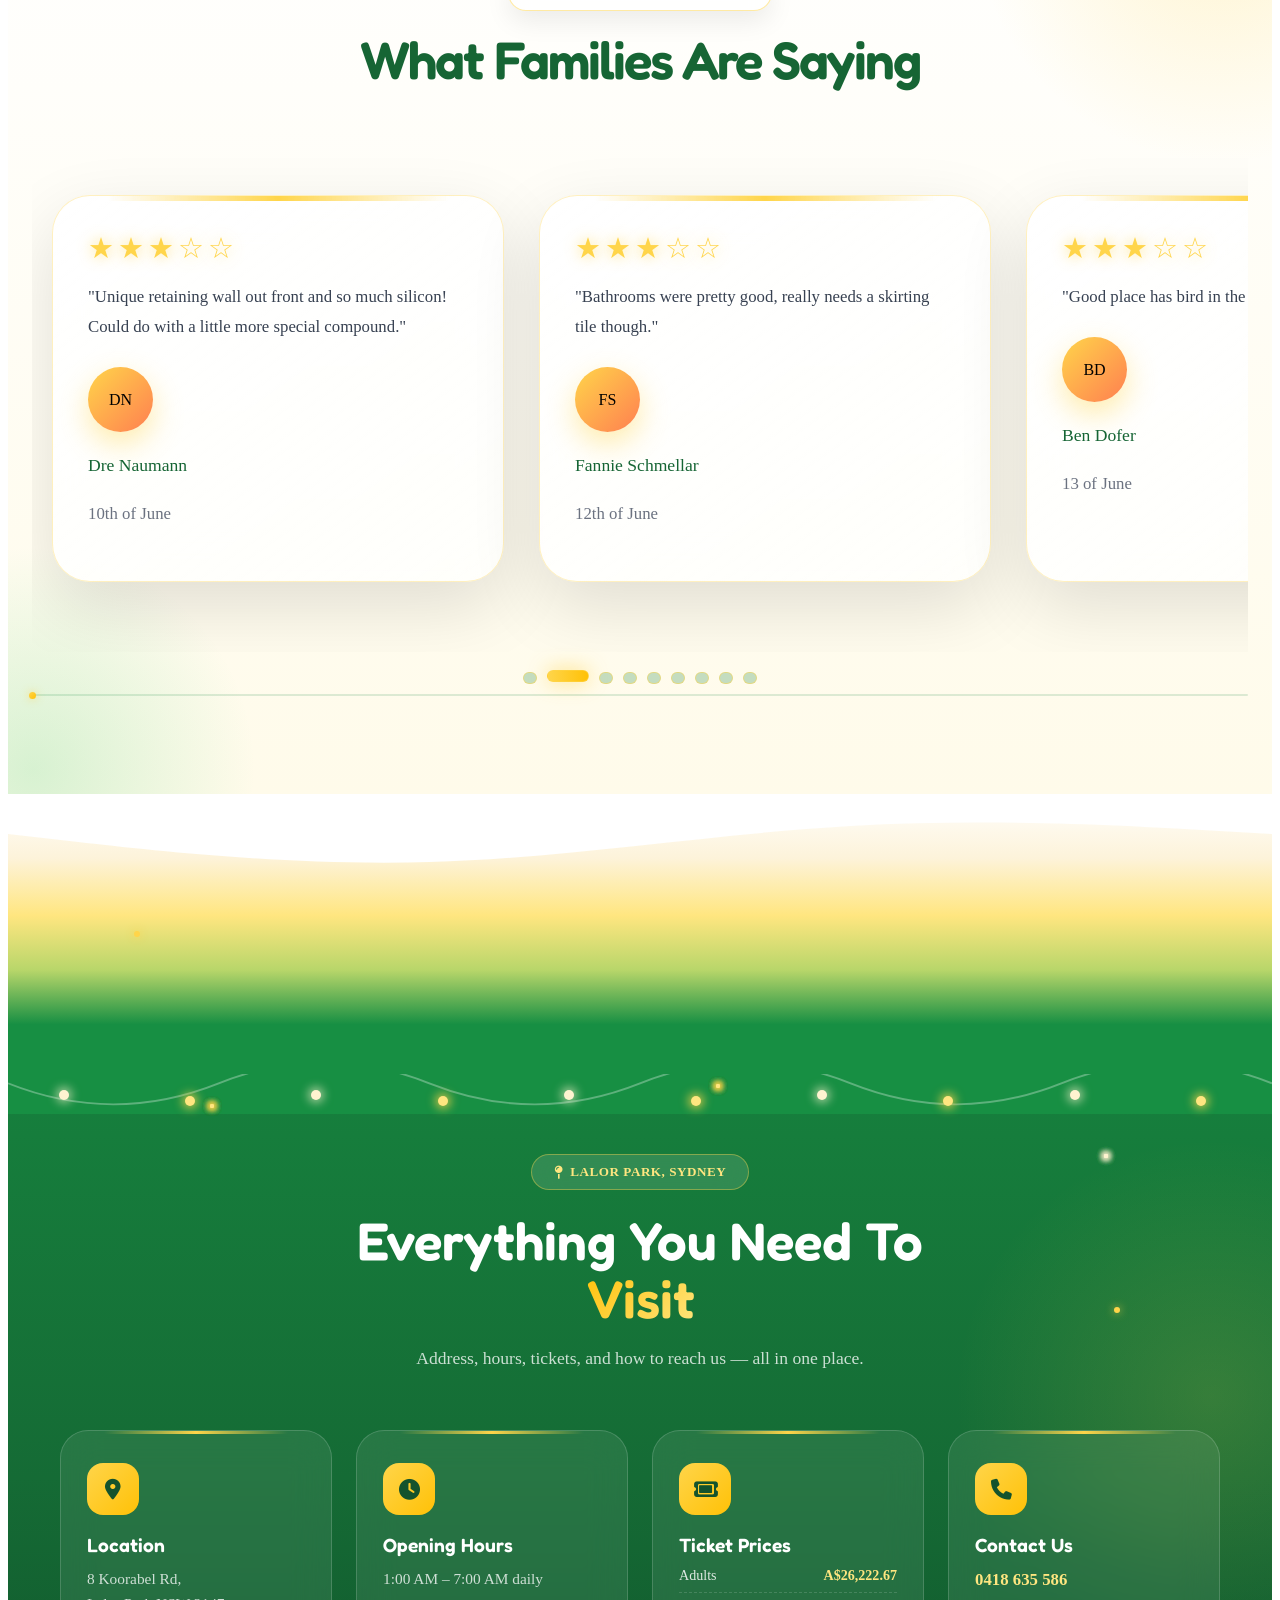
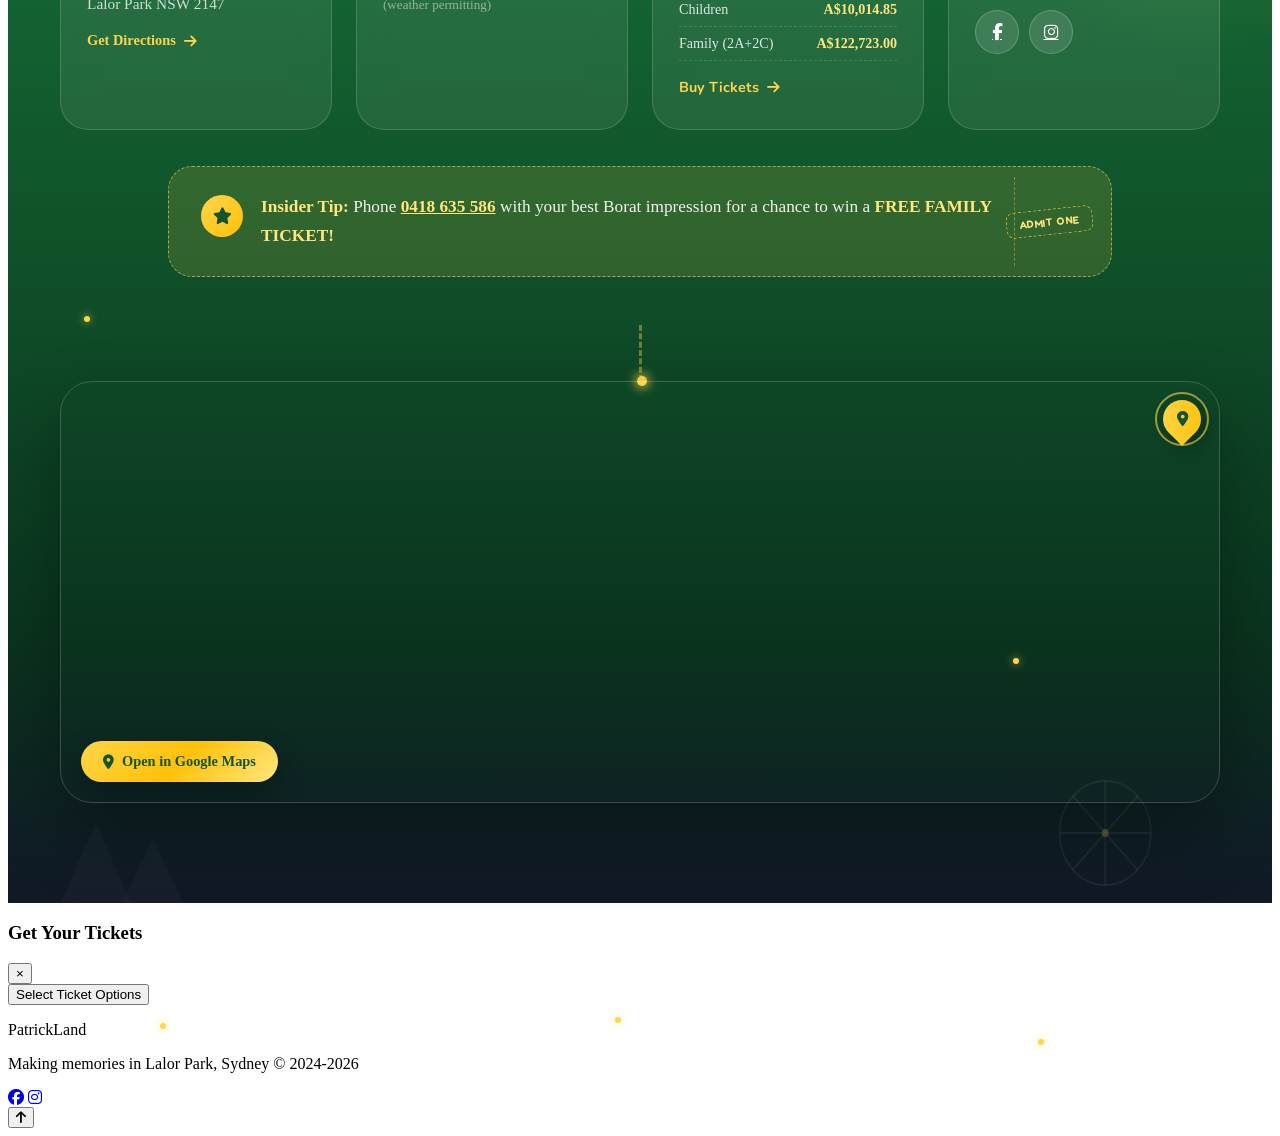
==== commit 20d8404c: "Add files via upload" ====
--- a/index.html
+++ b/index.html
@@ -232,7 +232,10 @@
 
         <div class="mobile-logo">
 
-            <i class="fas fa-umbrella-beach"></i>
+             <img
+                     src="images/logo.png"
+                    alt="PatrickLand Logo"
+                    class="logo-image">
 
         </div>
 
@@ -458,7 +461,7 @@
     <div class="hero-content">
 
         <span class="hero-tag">
-            <i class="fas fa-umbrella-beach"></i> Sydney's Most Fun Backyard Adventure
+            🌴 Sydney's Most Fun Backyard Adventure
         </span>
 
         <h1 class="hero-title">
@@ -472,7 +475,7 @@
         <p class="hero-subtitle">
 
             Explore PatrickLand — an unforgettable place filled with laughs,
-            adventure, imagination and memories for the whole family. Testing Testing
+            adventure, imagination and memories for the whole family.
 
         </p>
 
@@ -639,7 +642,7 @@
 
 <div class="trail-pin"><span>01</span></div>
 
-<div class="trail-icon"><i class="fas fa-bolt"></i></div>
+<div class="trail-icon">🎢</div>
 
 <h4>Exciting Attractions</h4>
 
@@ -652,7 +655,7 @@
 
 <div class="trail-pin"><span>02</span></div>
 
-<div class="trail-icon"><i class="fas fa-people-roof"></i></div>
+<div class="trail-icon">👨‍👩‍👧‍👦</div>
 
 <h4>Family First</h4>
 
@@ -665,7 +668,7 @@
 
 <div class="trail-pin"><span>03</span></div>
 
-<div class="trail-icon"><i class="fas fa-wand-magic-sparkles"></i></div>
+<div class="trail-icon">✨</div>
 
 <h4>Magical Moments</h4>
 
@@ -678,7 +681,7 @@
 
 <div class="trail-pin"><span>04</span></div>
 
-<div class="trail-icon"><i class="fas fa-seedling"></i></div>
+<div class="trail-icon">🌱</div>
 
 <h4>Community</h4>
 
--- a/styles.css
+++ b/styles.css
@@ -1859,28 +1859,7 @@
 
     scroll-snap-type:x mandatory;
 
-    max-width:640px;
-
-    margin-left:auto;
-
-    margin-right:auto;
-
-    /* Capped so roughly one card plus a peek of the next is visible
-       at a time, even on wide laptop/desktop screens. The old
-       uncapped width let 380px cards sit 2-3 to a row on wider
-       viewports, so only one dot was ever "active" while several
-       reviews were visibly on screen at once — a real mismatch
-       between what the dots implied and what was actually shown. */
-
-    /* scroll-behavior intentionally left as default (auto) — our JS
-       drives every programmatic scroll with its own eased animation
-       (smoothScrollTo). scroll-behavior:smooth applies the browser's
-       own default-duration smoothing on top of ANY scrollLeft change,
-       including ours, which was silently overriding our custom
-       timing and making "slower" scrolling never actually take
-       effect. Native swipe/trackpad scrolling is unaffected either
-       way since that's direct user-driven motion, not a "jump" that
-       needs smoothing. */
+    scroll-behavior:smooth;
 
     padding:
 
@@ -2198,7 +2177,7 @@
 
     background:
 
-    rgba(255,213,74,.28);
+    rgba(21,128,61,.25);
 
 
     border:
@@ -2220,21 +2199,11 @@
 
 
 
-/* Morphing pill — replaces the old discrete .active dot toggle.
-   Same visual language (42px gold-gradient rounded pill, same
-   glow) but now a single floating element, continuously
-   positioned by JS from real scroll progress instead of
-   snapping between dots only once a swipe/drag settles. */
-
-.review-indicator-pill{
-
-    position:absolute;
-
-    top:50%;
-
-    height:12px;
-
-    border-radius:999px;
+/* Active */
+
+.review-indicator.active{
+
+    width:42px;
 
     background:
 
@@ -2248,25 +2217,19 @@
 
     );
 
+
     box-shadow:
 
     0 0 20px rgba(255,213,74,.7);
 
+
     transform:
 
-    translateY(-52%);
-
-    pointer-events:none;
-
-    z-index:2;
-
-    transition:
-
-    left .08s linear,
-
-    width .08s linear;
-
-}
+    translateY(-2px);
+
+}
+
+
 
 /* Hover */
 
@@ -2294,7 +2257,6 @@
 padding:120px 24px;
 
 background:linear-gradient(180deg,#B9F6FF 0%,#ffffff 16%,#fff3d4 50%,#fff9ec 100%);
-background:linear-gradient(180deg in oklch,#B9F6FF 0%,#ffffff 16%,#fff3d4 50%,#fff9ec 100%);
 
 }
 
@@ -3073,13 +3035,6 @@
 
 transition:transform .35s ease;
 
-}
-
-.trail-icon i{
-    background:linear-gradient(135deg,#FFC107,#FFD54A);
-    -webkit-background-clip:text;
-    background-clip:text;
-    color:transparent;
 }
 
 .trail-stop h4{
@@ -3546,7 +3501,6 @@
 padding:100px 24px 120px;
 
 background:linear-gradient(180deg,#fff9ec 0%,#fffdf7 30%,#ffffff 55%,#ffffff 100%);
-background:linear-gradient(180deg in oklch,#fff9ec 0%,#fffdf7 30%,#ffffff 55%,#ffffff 100%);
 
 }
 
@@ -3984,7 +3938,6 @@
     overflow:hidden;
     padding:110px 24px;
     background:linear-gradient(180deg,#ffffff 0%,#e8f5ec 45%,#ffffff 100%);
-    background:linear-gradient(180deg in oklch,#ffffff 0%,#e8f5ec 45%,#ffffff 100%);
 }
 
 .gallery-wrap{
@@ -4189,7 +4142,6 @@
     overflow:hidden;
     padding:360px 24px 100px;
     background:linear-gradient(180deg,#178f43 0%,#156b35 40%,#0f4d28 65%,#0a331e 85%,#111827 100%);
-    background:linear-gradient(180deg in oklch,#178f43 0%,#156b35 40%,#0f4d28 65%,#0a331e 85%,#111827 100%);
     color:#fff;
 }
 
@@ -4198,8 +4150,7 @@
     top:0; left:0; right:0;
     height:320px;
     z-index:1;
-    background:linear-gradient(180deg,#ffffff 0%,#f2f7ea 22%,#cfe6b8 42%,#8fc46a 62%,#3aa155 80%,#178f43 100%);
-    background:linear-gradient(180deg in oklch,#ffffff 0%,#f2f7ea 22%,#cfe6b8 42%,#8fc46a 62%,#3aa155 80%,#178f43 100%);
+    background:linear-gradient(180deg,#ffffff 0%,#fdf3da 20%,#FFE680 38%,#b8d66a 55%,#178f43 72%,#178f43 100%);
     pointer-events:none;
 }
 
@@ -4825,18 +4776,14 @@
     margin:0;
 }
 
-.hero-tag i{
-    margin-right:6px;
-}
-
 /* =======================================================
    REVIEWS SECTION BACKGROUND
-   Re-adding after this was lost between sessions — this
-   section sat between Gallery and Visit as flat, static
-   bg-white with zero gradient movement, a big motionless
-   gap in the "day journey" flow. Matches Gallery's exact
-   ending white and Visit-dawn's exact starting white on
-   both sides, with its own gentle dip in between.
+   This section sat between Gallery and Visit as flat, static
+   bg-white with zero gradient movement — a big motionless gap
+   in what's supposed to be a continuous "day journey" flow.
+   Matches Gallery's exact ending white and Visit-dawn's exact
+   starting white on both sides, with its own gentle dip so it
+   doesn't just sit dead flat in between.
 ======================================================= */
 
 .reviews-section{
@@ -4844,17 +4791,16 @@
     overflow:hidden;
     padding:110px 24px;
     background:linear-gradient(180deg,#ffffff 0%,#fef8ec 45%,#ffffff 100%);
-    background:linear-gradient(180deg in oklch,#ffffff 0%,#fef8ec 45%,#ffffff 100%);
 }
 
 /* =======================================================
    GRAIN OVERLAY
-   Re-adding after this was also lost between sessions. Very
-   low opacity fractal noise, fixed over the whole viewport.
-   Large, pale, close-color gradients can render as visible
-   stepped bands rather than a true smooth blend — an 8-bit
-   colour depth limitation, not a mismatch. High-frequency
-   dither breaks that up, and reads as a nice filmic texture.
+   Very low opacity fractal noise, fixed over the whole
+   viewport. Large, pale, close-color gradients (the white/
+   cream sections especially) can render as visible stepped
+   bands rather than a true smooth blend — an 8-bit color
+   depth limitation, not a mismatch. High-frequency dither
+   breaks that up, and reads as a nice filmic texture besides.
 ======================================================= */
 
 .grain-overlay{
@@ -4862,14 +4808,41 @@
     inset:0;
     z-index:9999;
     pointer-events:none;
-    opacity:.05;
+    opacity:.035;
+    mix-blend-mode:overlay;
     background-image:url("data:image/svg+xml;utf8,<svg xmlns='http://www.w3.org/2000/svg' width='120' height='120'><filter id='n'><feTurbulence type='fractalNoise' baseFrequency='0.85' numOctaves='2' stitchTiles='stitch'/></filter><rect width='100%25' height='100%25' filter='url(%23n)'/></svg>");
 }
 
-/* Disable scroll-snap while actively dragging so the browser
-   doesn't fight our manually-dampened scrollLeft updates —
-   snap re-engages the instant the drag ends (class removed)
-   and scrollToCard settles it precisely on the nearest card. */
-.reviews-carousel.is-dragging{
-    scroll-snap-type: none;
-}
+/* =======================================================
+   REVIEWS PROGRESS THUMB
+   Dots still show the settled "you are on card N" state, but
+   previously gave zero feedback DURING a drag — nothing moved
+   until the browser's snap-scroll settled. This thumb tracks
+   raw scroll position 1:1 (no transition delay, unlike the
+   dots' own .4s ease) so it visibly rides along with the
+   swipe/drag in real time.
+======================================================= */
+
+.review-indicators::after{
+    content:"";
+    position:absolute;
+    top:calc(100% + 10px);
+    left:0; right:0;
+    height:2px;
+    background:rgba(21,128,61,.15);
+    border-radius:999px;
+}
+
+.review-progress-thumb{
+    position:absolute;
+    top:calc(100% + 10px);
+    left:0;
+    width:7px; height:7px;
+    margin-top:-2.5px;
+    margin-left:-3.5px;
+    border-radius:50%;
+    background:linear-gradient(135deg,#FFD54A,#FFC107);
+    box-shadow:0 0 8px rgba(255,213,74,.7);
+    pointer-events:none;
+    z-index:2;
+}
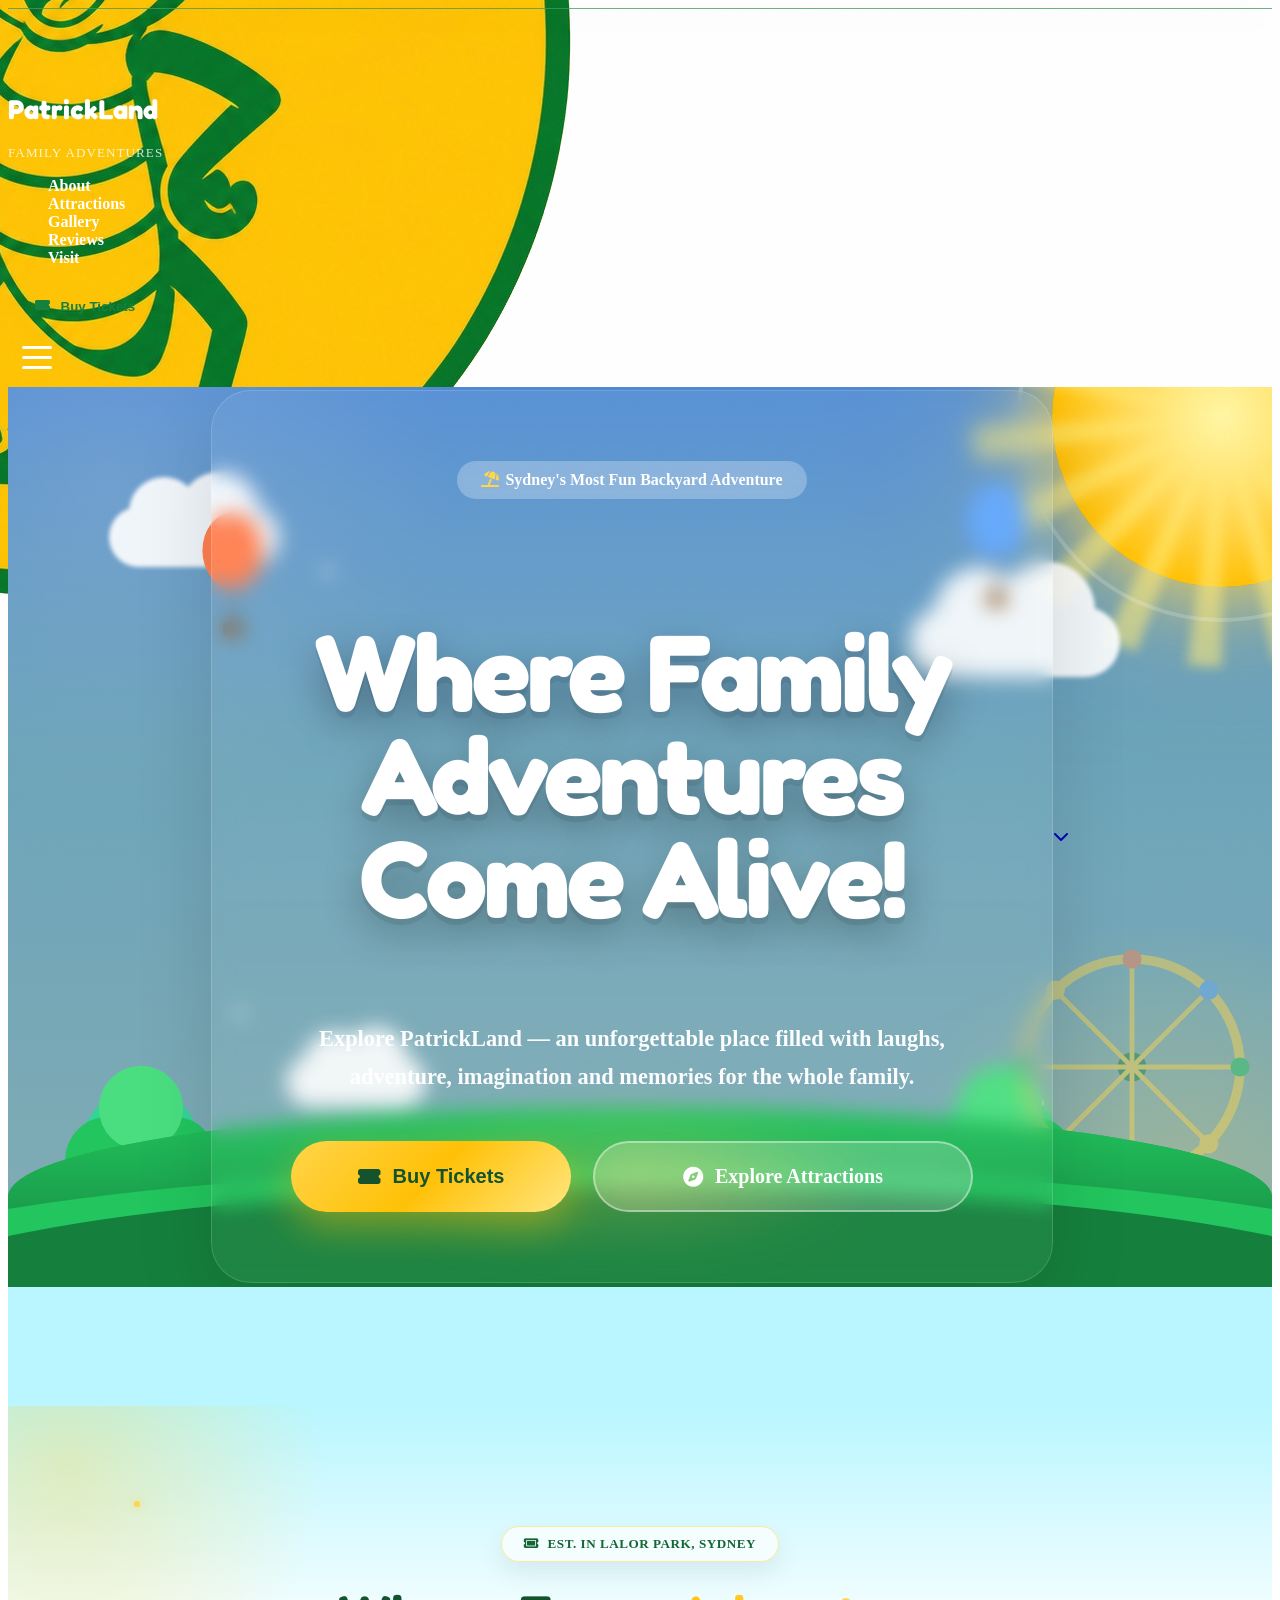
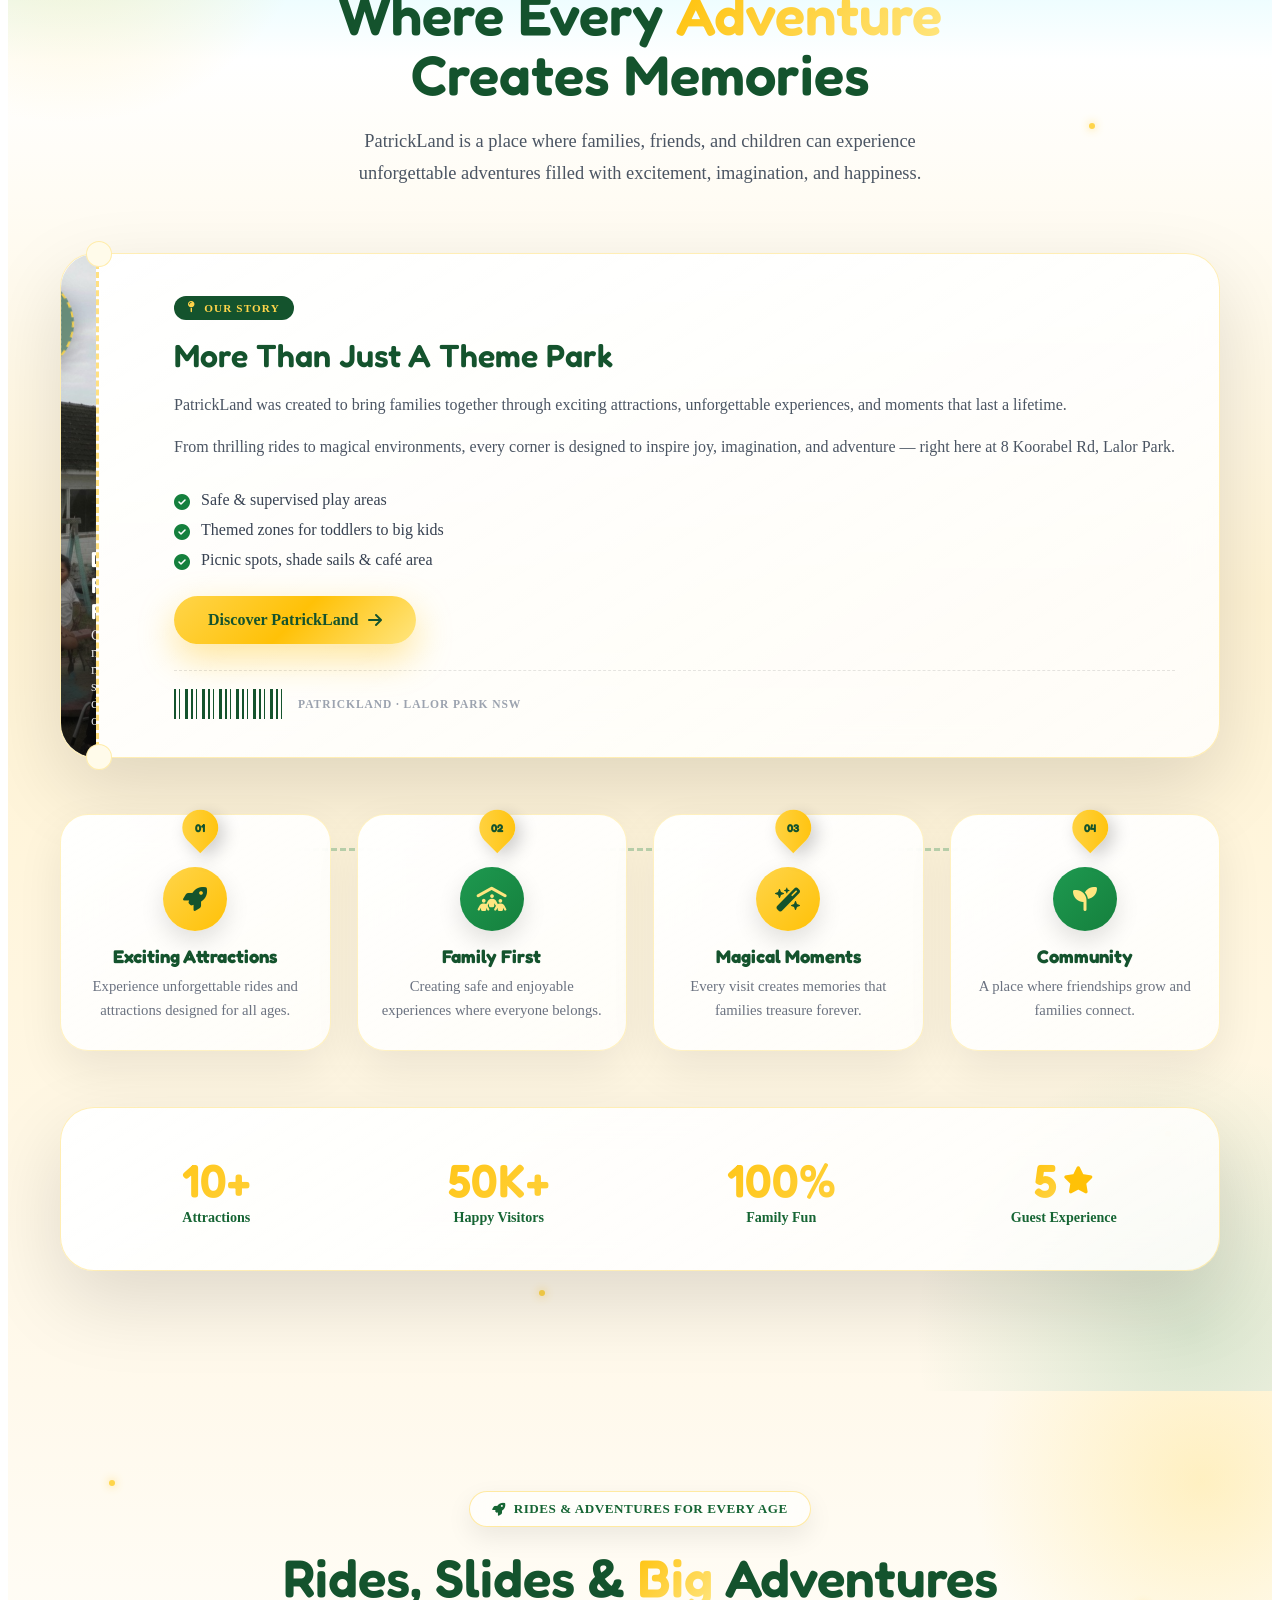
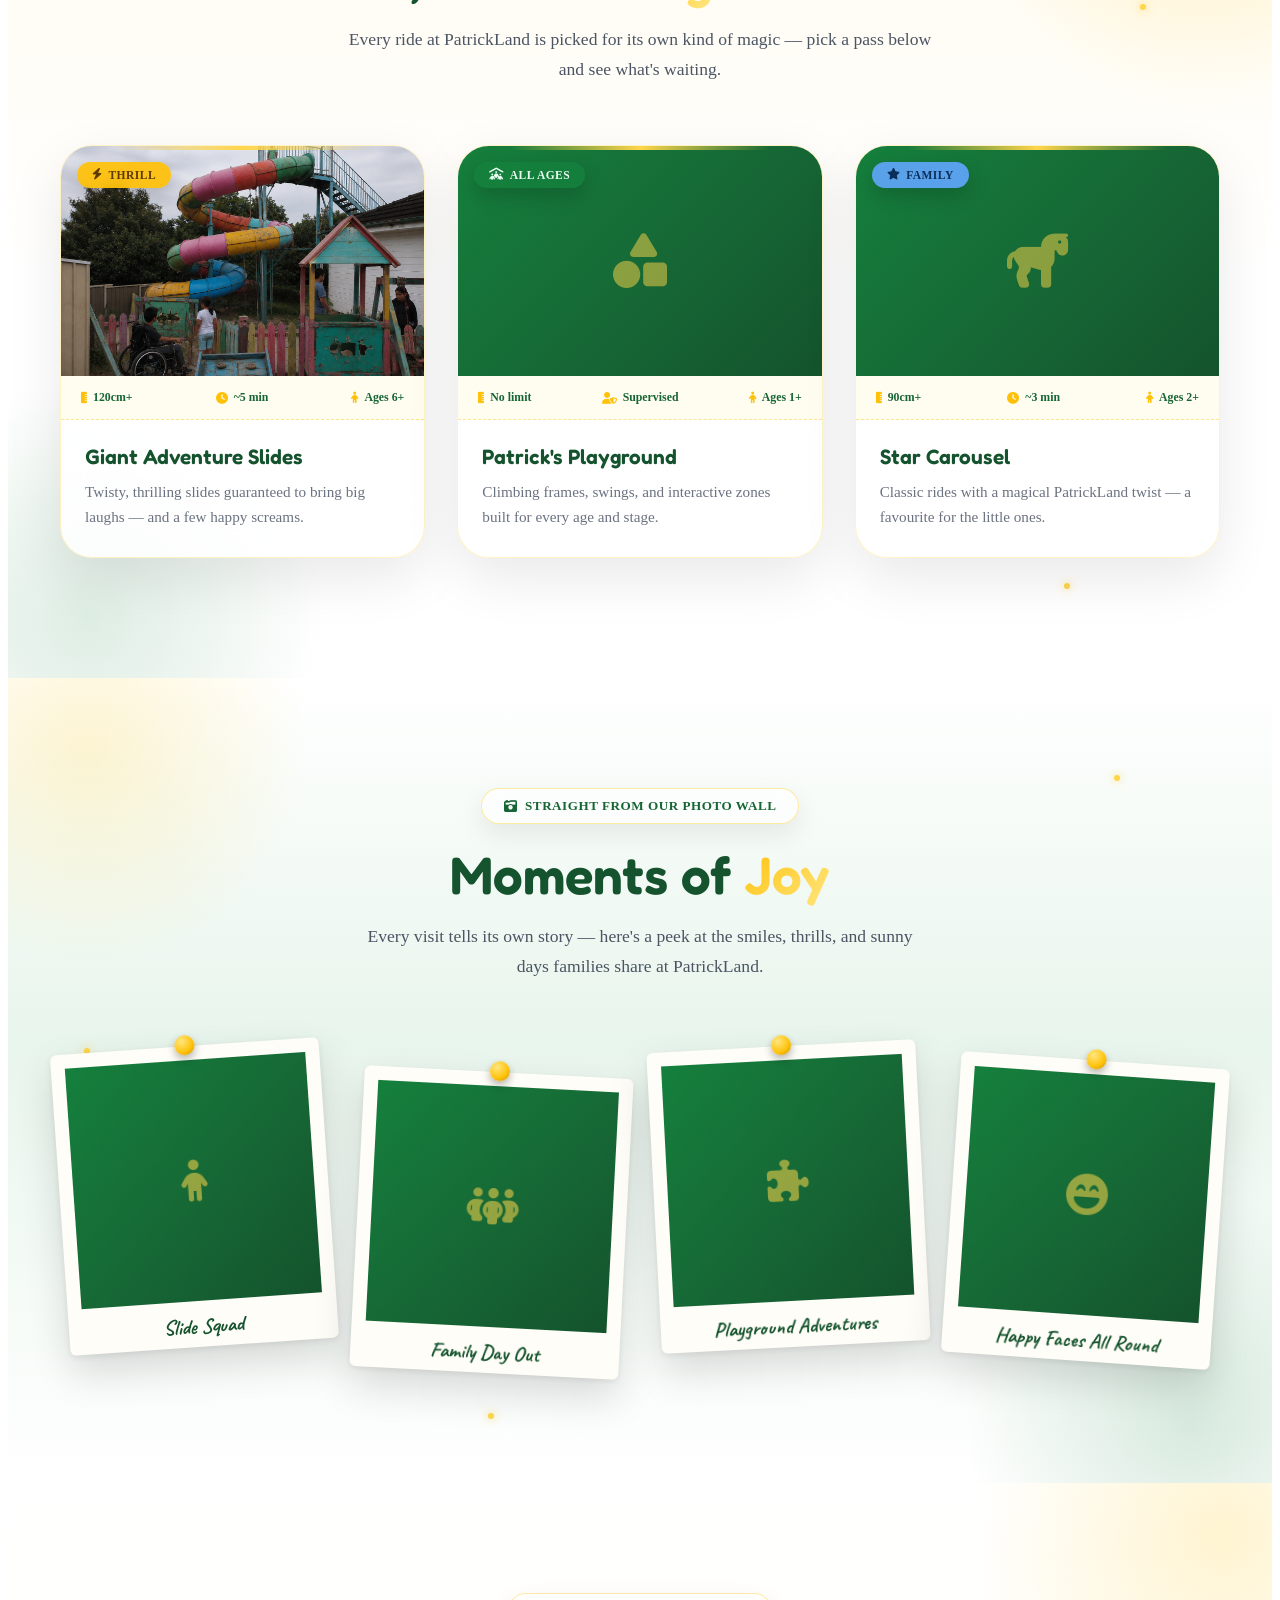
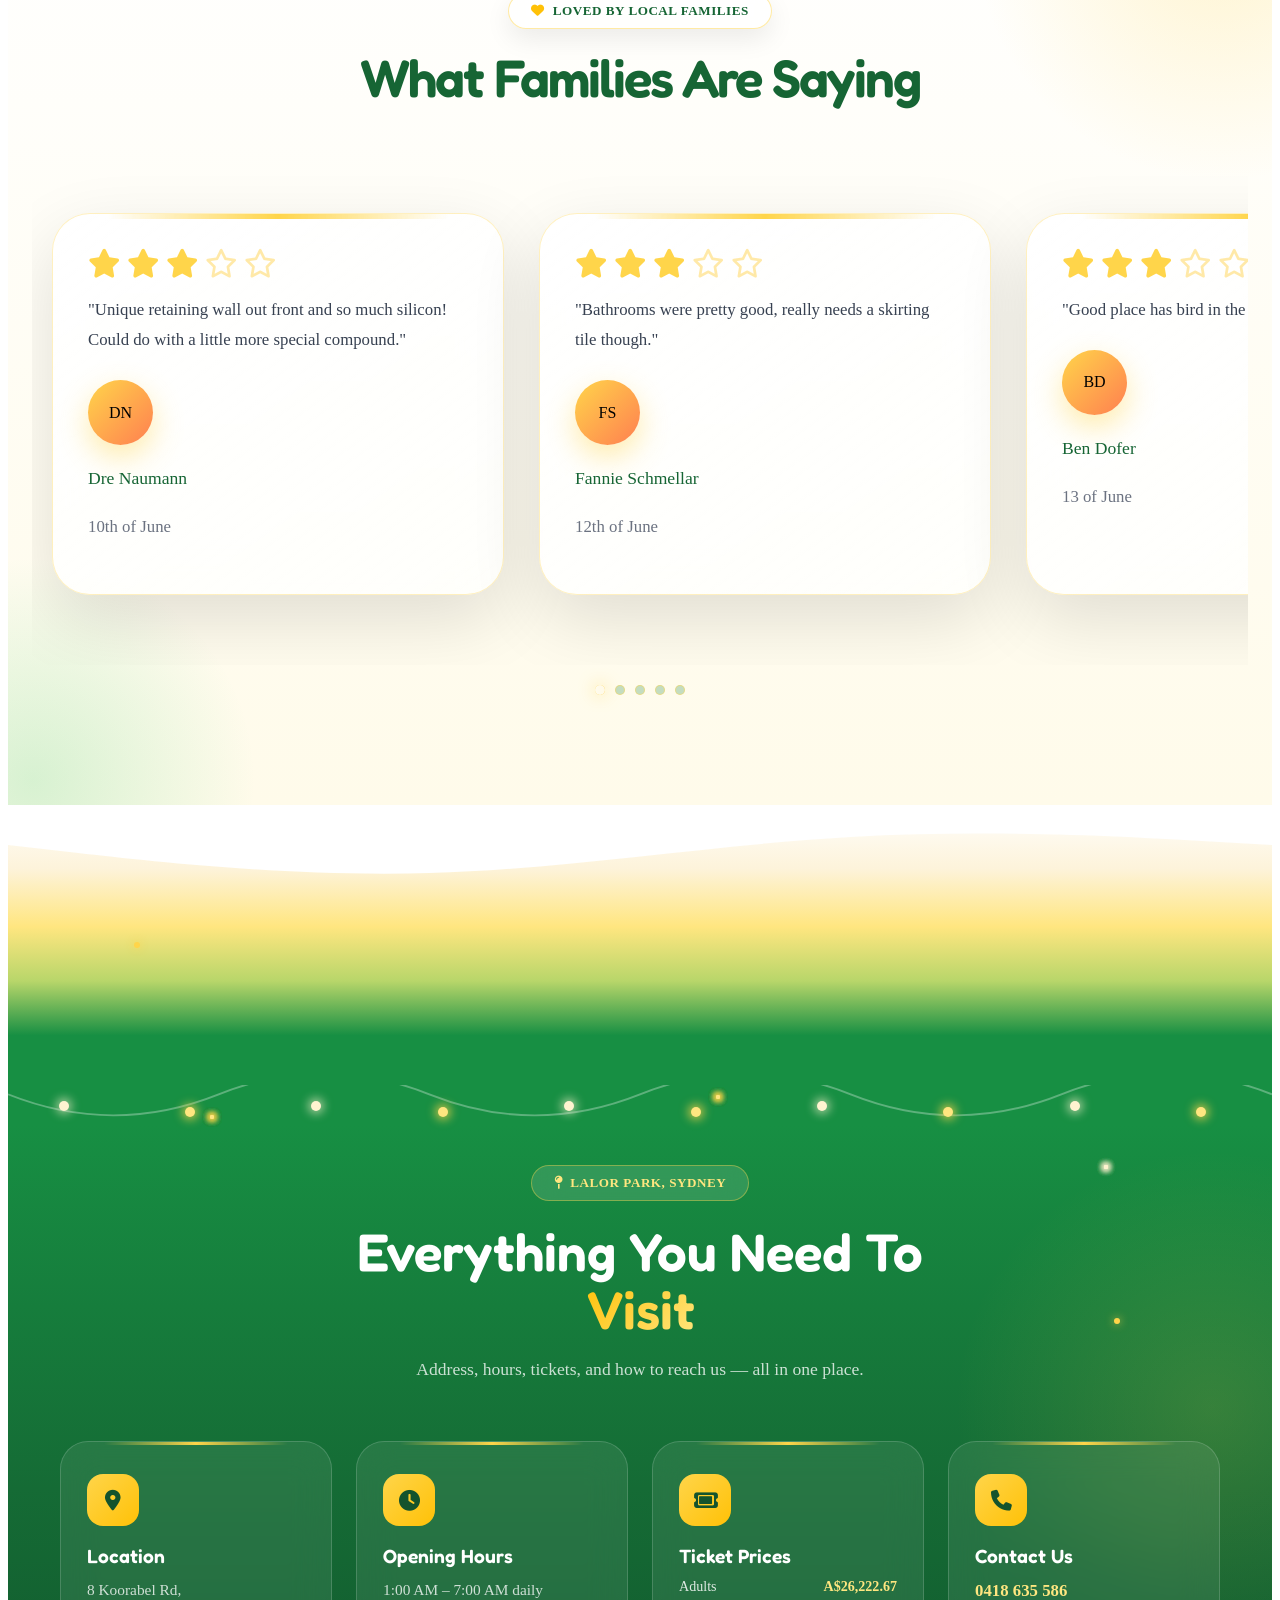
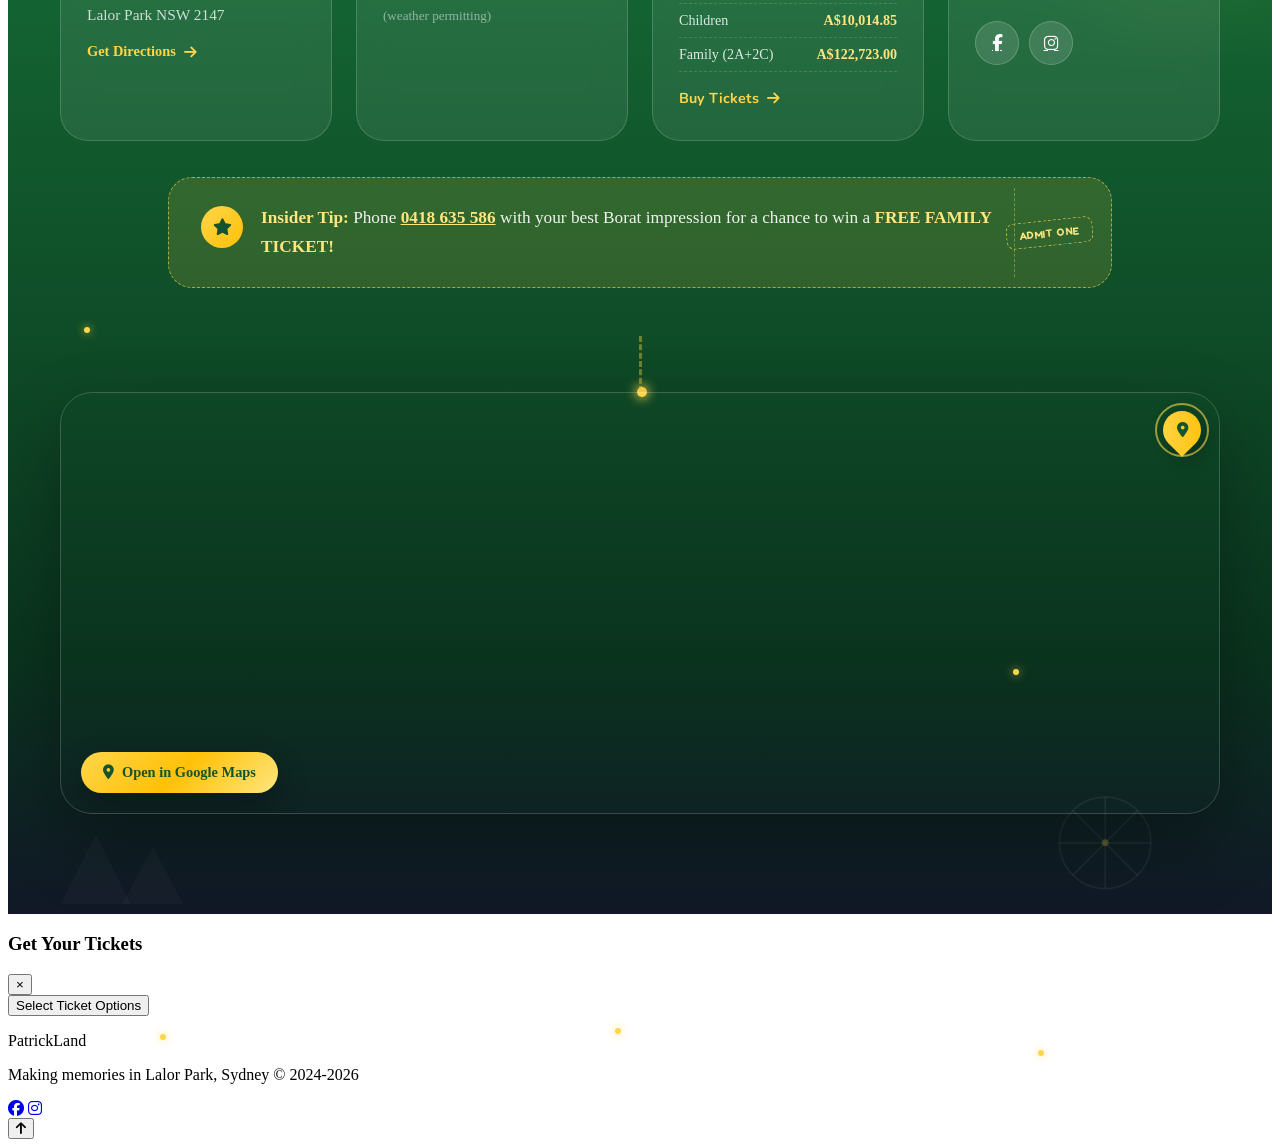
==== commit 810fcd1a: "Add files via upload" ====
--- a/index.html
+++ b/index.html
@@ -461,7 +461,7 @@
     <div class="hero-content">
 
         <span class="hero-tag">
-            🌴 Sydney's Most Fun Backyard Adventure
+            <i class="fas fa-umbrella-beach"></i> Sydney's Most Fun Backyard Adventure
         </span>
 
         <h1 class="hero-title">
@@ -523,7 +523,7 @@
 
 <svg viewBox="0 0 1440 180" preserveAspectRatio="none">
 
-<path fill="#f9fafb"
+<path fill="#B9F6FF"
 d="M0,64L60,74.7C120,85,240,107,360,117.3C480,128,600,128,720,112C840,96,960,64,1080,69.3C1200,75,1320,117,1380,138.7L1440,160L1440,181L1380,181C1320,181,1200,181,1080,181C960,181,840,181,720,181C600,181,480,181,360,181C240,181,120,181,60,181L0,181Z"
 ></path>
 
@@ -642,7 +642,7 @@
 
 <div class="trail-pin"><span>01</span></div>
 
-<div class="trail-icon">🎢</div>
+<div class="trail-icon trail-icon-gold"><i class="fas fa-rocket"></i></div>
 
 <h4>Exciting Attractions</h4>
 
@@ -655,7 +655,7 @@
 
 <div class="trail-pin"><span>02</span></div>
 
-<div class="trail-icon">👨‍👩‍👧‍👦</div>
+<div class="trail-icon trail-icon-green"><i class="fas fa-people-roof"></i></div>
 
 <h4>Family First</h4>
 
@@ -668,7 +668,7 @@
 
 <div class="trail-pin"><span>03</span></div>
 
-<div class="trail-icon">✨</div>
+<div class="trail-icon trail-icon-gold"><i class="fas fa-wand-magic-sparkles"></i></div>
 
 <h4>Magical Moments</h4>
 
@@ -681,7 +681,7 @@
 
 <div class="trail-pin"><span>04</span></div>
 
-<div class="trail-icon">🌱</div>
+<div class="trail-icon trail-icon-green"><i class="fas fa-seedling"></i></div>
 
 <h4>Community</h4>
 
@@ -725,7 +725,7 @@
 
 <div>
 
-<span class="stat-num" data-count="5" data-suffix="★">0</span>
+<span class="stat-num-wrap"><span class="stat-num" data-count="5">0</span><i class="fas fa-star stat-star-icon"></i></span>
 
 <span class="stat-label">Guest Experience</span>
 
@@ -751,7 +751,7 @@
     <div class="attractions-wrap">
 
         <div class="attractions-header" data-reveal>
-            <span class="attractions-badge"><i class="fas fa-ferris-wheel"></i> Rides &amp; Adventures For Every Age</span>
+            <span class="attractions-badge"><i class="fas fa-rocket"></i> Rides &amp; Adventures For Every Age</span>
             <h2 class="attractions-heading">Rides, Slides &amp; <em>Big</em> Adventures</h2>
             <p class="attractions-subtitle">Every ride at PatrickLand is picked for its own kind of magic — pick a pass below and see what's waiting.</p>
         </div>
@@ -888,7 +888,7 @@
 </div>
 <div class="reviews-carousel">
 <div class="review-card">
-<div class="flex text-yellow-400 text-2xl mb-4">★★★☆☆</div>
+<div class="review-stars"><i class="fas fa-star"></i><i class="fas fa-star"></i><i class="fas fa-star"></i><i class="far fa-star"></i><i class="far fa-star"></i></div>
 <p class="italic mb-6">"Unique retaining wall out front and so much silicon! Could do with a little more special compound."</p>
 <div class="flex items-center gap-4">
 <div class="w-12 h-12 bg-amber-200 rounded-full flex items-center justify-center text-xl font-bold">DN</div>
@@ -897,7 +897,7 @@
 </div>
 
 <div class="review-card">
-<div class="flex text-yellow-400 text-2xl mb-4">★★★☆☆</div>
+<div class="review-stars"><i class="fas fa-star"></i><i class="fas fa-star"></i><i class="fas fa-star"></i><i class="far fa-star"></i><i class="far fa-star"></i></div>
 <p class="italic mb-6">"Bathrooms were pretty good, really needs a skirting tile though."</p>
 <div class="flex items-center gap-4">
 <div class="w-12 h-12 bg-amber-200 rounded-full flex items-center justify-center text-xl font-bold">FS</div>
@@ -906,7 +906,7 @@
 </div>
 
 <div class="review-card">
-<div class="flex text-yellow-400 text-2xl mb-4">★★★☆☆</div>
+<div class="review-stars"><i class="fas fa-star"></i><i class="fas fa-star"></i><i class="fas fa-star"></i><i class="far fa-star"></i><i class="far fa-star"></i></div>
 <p class="italic mb-6">"Good place has bird in the roof."</p>
 <div class="flex items-center gap-4">
 <div class="w-12 h-12 bg-amber-200 rounded-full flex items-center justify-center text-xl font-bold">BD</div>
@@ -915,7 +915,7 @@
 </div>
 
 <div class="review-card">
-<div class="flex text-yellow-400 text-2xl mb-4">★★★☆☆</div>
+<div class="review-stars"><i class="fas fa-star"></i><i class="fas fa-star"></i><i class="fas fa-star"></i><i class="far fa-star"></i><i class="far fa-star"></i></div>
 <p class="italic mb-6">"big deck only thing is there is a random red screw."</p>
 <div class="flex items-center gap-4">
 <div class="w-12 h-12 bg-amber-200 rounded-full flex items-center justify-center text-xl font-bold">A</div>
@@ -924,7 +924,7 @@
 </div>
 
 <div class="review-card">
-<div class="flex text-yellow-400 text-2xl mb-4">★★★★☆</div>
+<div class="review-stars"><i class="fas fa-star"></i><i class="fas fa-star"></i><i class="fas fa-star"></i><i class="fas fa-star"></i><i class="far fa-star"></i></div>
 <p class="italic mb-6">"Craftsmanship at every turn."</p>
 <div class="flex items-center gap-4">
 <div class="w-12 h-12 bg-amber-200 rounded-full flex items-center justify-center text-xl font-bold">JS</div>
@@ -933,7 +933,7 @@
 </div>
 
 <div class="review-card">
-<div class="flex text-yellow-400 text-2xl mb-4">★★★★☆</div>
+<div class="review-stars"><i class="fas fa-star"></i><i class="fas fa-star"></i><i class="fas fa-star"></i><i class="fas fa-star"></i><i class="far fa-star"></i></div>
 <p class="italic mb-6">"Great location. Close to bottles shops and housing commission flats."</p>
 <div class="flex items-center gap-4">
 <div class="w-12 h-12 bg-amber-200 rounded-full flex items-center justify-center text-xl font-bold">MC</div>
@@ -942,7 +942,7 @@
 </div>
 
 <div class="review-card">
-<div class="flex text-yellow-400 text-2xl mb-4">★★★☆☆</div>
+<div class="review-stars"><i class="fas fa-star"></i><i class="fas fa-star"></i><i class="fas fa-star"></i><i class="far fa-star"></i><i class="far fa-star"></i></div>
 <p class="italic mb-6">"Large gum tree out front that has been expertly trimmed recently."</p>
 <div class="flex items-center gap-4">
 <div class="w-12 h-12 bg-amber-200 rounded-full flex items-center justify-center text-xl font-bold">JT</div>
@@ -951,7 +951,7 @@
 </div>
 
 <div class="review-card">
-<div class="flex text-yellow-400 text-2xl mb-4">★★★☆☆</div>
+<div class="review-stars"><i class="fas fa-star"></i><i class="fas fa-star"></i><i class="fas fa-star"></i><i class="far fa-star"></i><i class="far fa-star"></i></div>
 <p class="italic mb-6">"Great floor plan. The designer who designed this home must have been a certified genius."</p>
 <div class="flex items-center gap-4">
 <div class="w-12 h-12 bg-amber-200 rounded-full flex items-center justify-center text-xl font-bold">CL</div>
@@ -960,7 +960,7 @@
 </div>
 
 <div class="review-card">
-<div class="flex text-yellow-400 text-2xl mb-4">★★★☆☆</div>
+<div class="review-stars"><i class="fas fa-star"></i><i class="fas fa-star"></i><i class="fas fa-star"></i><i class="far fa-star"></i><i class="far fa-star"></i></div>
 <p class="italic mb-6">"Decent master suite. I feel it could use a space to store suitcases though. Maybe above the entry?"</p>
 <div class="flex items-center gap-4">
 <div class="w-12 h-12 bg-amber-200 rounded-full flex items-center justify-center text-xl font-bold">OB</div>
@@ -978,13 +978,7 @@
 
 <section id="visit" class="visit-section">
 
-    <!-- Dawn overlay — fixed 320px height, guarantees the white->gold->green
-         fade always completes at the same pixel offset no matter how tall
-         the section grows on different screens (percentage stops on the
-         section itself can't promise that across responsive layouts) -->
-    <div class="visit-dawn" aria-hidden="true"></div>
-
-    <!-- Wave cap — bridges Gallery's white into the dawn overlay with a curved seam,
+    <!-- Wave cap — bridges Gallery's white into the dawn zone with a curved seam,
          reusing the same technique as the hero-wave divider higher up the page -->
     <div class="visit-wave-top" aria-hidden="true">
         <svg viewBox="0 0 1440 100" preserveAspectRatio="none">
@@ -994,7 +988,7 @@
 
     <!-- Park skyline silhouette -->
     <div class="visit-skyline" aria-hidden="true">
-        <svg viewBox="0 0 1440 160" preserveAspectRatio="none">
+        <svg viewBox="0 0 1440 160" preserveAspectRatio="xMidYMid meet">
             <polygon points="60,160 100,80 140,160" />
             <polygon points="130,160 165,95 200,160" />
             <circle cx="1250" cy="90" r="52" />
--- a/styles.css
+++ b/styles.css
@@ -768,6 +768,8 @@
     margin-bottom:30px;
 
 }
+
+.hero-tag i{ color:#FFD54A; margin-right:2px; }
 
 .hero-title{
 
@@ -1485,7 +1487,6 @@
 
 }
 
-   }
 .hero {
   background: linear-gradient(
     180deg,
@@ -1634,6 +1635,19 @@
 }
 
 
+/* Star rating */
+
+.review-stars{
+    display:flex;
+    gap:4px;
+    font-size:1.5rem;
+    margin-bottom:16px;
+    color:#FFC107;
+}
+.review-stars .far{
+    color:rgba(255,193,7,.35);
+}
+
 /* Review Card */
 
 .review-card{
@@ -1859,8 +1873,6 @@
 
     scroll-snap-type:x mandatory;
 
-    scroll-behavior:smooth;
-
     padding:
 
     50px 20px 70px;
@@ -2169,9 +2181,13 @@
 
 .review-indicator{
 
-    width:12px;
-
-    height:12px;
+    position:relative;
+
+    z-index:1;
+
+    width:10px;
+
+    height:10px;
 
     border-radius:999px;
 
@@ -2187,45 +2203,27 @@
 
     cursor:pointer;
 
+    padding:0;
+
     transition:
 
-    width .4s ease,
-
-    background .4s ease,
-
-    transform .4s ease;
-
-}
-
-
-
-/* Active */
+    background .3s ease,
+
+    border-color .3s ease,
+
+    transform .3s ease;
+
+}
+
+
+
+/* Active — colour only; the pill (below) carries the motion */
 
 .review-indicator.active{
 
-    width:42px;
-
-    background:
-
-    linear-gradient(
-
-        90deg,
-
-        #FFD54A,
-
-        #FFC107
-
-    );
-
-
-    box-shadow:
-
-    0 0 20px rgba(255,213,74,.7);
-
-
-    transform:
-
-    translateY(-2px);
+    background:rgba(255,255,255,.9);
+
+    border-color:transparent;
 
 }
 
@@ -3027,16 +3025,35 @@
 
 .trail-icon{
 
-font-size:2.4rem;
-
-margin:12px 0 14px;
-
-display:inline-block;
+width:64px;
+height:64px;
+
+font-size:1.5rem;
+
+margin:12px auto 14px;
+
+display:flex;
+align-items:center;
+justify-content:center;
+
+border-radius:50%;
+
+box-shadow:0 10px 24px rgba(0,0,0,.12);
 
 transition:transform .35s ease;
 
 }
 
+.trail-icon-gold{
+background:linear-gradient(135deg,#FFD54A,#FFC107);
+color:#14532d;
+}
+
+.trail-icon-green{
+background:linear-gradient(135deg,#1e9950,#15803d);
+color:#FFE680;
+}
+
 .trail-stop h4{
 
 font-family:'Fredoka',sans-serif;
@@ -3106,6 +3123,18 @@
 @media (min-width:768px){ .stats{ grid-template-columns:repeat(4,1fr); } }
 
 
+.stat-num-wrap{
+
+display:flex;
+
+align-items:center;
+
+justify-content:center;
+
+gap:6px;
+
+}
+
 .stat-num{
 
 font-family:'Fredoka',sans-serif;
@@ -3123,6 +3152,14 @@
 color:transparent;
 
 display:block;
+
+}
+
+.stat-star-icon{
+
+font-size:clamp(1.3rem,2.4vw,1.7rem);
+
+color:#FFC107;
 
 }
 
@@ -4126,32 +4163,38 @@
 /* =======================================================
    VISIT SECTION — "VISITOR INFO BOARD"
    Splits the old info-dump into scannable cards. The white
-   -> gold -> green fade lives in a fixed 320px overlay
-   (.visit-dawn) rather than as percentage stops on the
-   section itself — percentages would land at a different
-   pixel on every screen size (mobile stacks the cards
-   taller), so a percentage-only approach can't guarantee
-   the fade actually finishes before real content appears.
-   The section's own background starts already-safe at
-   brand green and only handles the long, forgiving fade
-   down to the exact footer colour (#111827) at the bottom.
+   -> gold -> green -> footer fade is ONE continuous gradient
+   on the section itself rather than a separate fixed-height
+   overlay layered on top of a percentage-based section
+   background. Those used to be two independent coordinate
+   systems (0-320px fixed vs 0-100% of the section's actual
+   rendered height, which varies by viewport/content) that
+   could only ever line up by coincidence — the visible
+   "choppy" seam at 320px was that mismatch. Mixing px and
+   max(px,%) stops in a single gradient guarantees the dawn
+   zone always finishes at the same pixel AND the long fade
+   below it always still reaches the exact footer colour by
+   the true bottom of the section, at any height.
 ======================================================= */
 
 .visit-section{
     position:relative;
     overflow:hidden;
     padding:360px 24px 100px;
-    background:linear-gradient(180deg,#178f43 0%,#156b35 40%,#0f4d28 65%,#0a331e 85%,#111827 100%);
+    background:linear-gradient(
+        180deg,
+        #ffffff 0px,
+        #fdf3da 64px,
+        #FFE680 121.6px,
+        #b8d66a 176px,
+        #178f43 230.4px,
+        #178f43 320px,
+        #156b35 max(420px, 40%),
+        #0f4d28 max(620px, 65%),
+        #0a331e max(820px, 85%),
+        #111827 100%
+    );
     color:#fff;
-}
-
-.visit-dawn{
-    position:absolute;
-    top:0; left:0; right:0;
-    height:320px;
-    z-index:1;
-    background:linear-gradient(180deg,#ffffff 0%,#fdf3da 20%,#FFE680 38%,#b8d66a 55%,#178f43 72%,#178f43 100%);
-    pointer-events:none;
 }
 
 .visit-wrap{
@@ -4814,35 +4857,31 @@
 }
 
 /* =======================================================
-   REVIEWS PROGRESS THUMB
-   Dots still show the settled "you are on card N" state, but
-   previously gave zero feedback DURING a drag — nothing moved
-   until the browser's snap-scroll settled. This thumb tracks
-   raw scroll position 1:1 (no transition delay, unlike the
-   dots' own .4s ease) so it visibly rides along with the
-   swipe/drag in real time.
+   REVIEW PILL
+   A single floating pill slides and morphs between dot
+   positions instead of each dot independently toggling its
+   own width. On every index change it briefly stretches to
+   span the distance between the old and new dot (a soft
+   "liquid" elongation), then contracts back down onto the
+   new dot — two real CSS transitions chained by JS, not a
+   single snap. Dot count itself is generated dynamically per
+   viewport (see script.js), so the pill's left/width are
+   always computed from the actual rendered dot rects rather
+   than any fixed assumption about how many dots exist.
 ======================================================= */
 
-.review-indicators::after{
-    content:"";
+.review-pill{
     position:absolute;
-    top:calc(100% + 10px);
-    left:0; right:0;
-    height:2px;
-    background:rgba(21,128,61,.15);
+    top:0;
+    height:10px;
     border-radius:999px;
-}
-
-.review-progress-thumb{
-    position:absolute;
-    top:calc(100% + 10px);
-    left:0;
-    width:7px; height:7px;
-    margin-top:-2.5px;
-    margin-left:-3.5px;
-    border-radius:50%;
-    background:linear-gradient(135deg,#FFD54A,#FFC107);
-    box-shadow:0 0 8px rgba(255,213,74,.7);
+    background:linear-gradient(90deg,#FFD54A,#FFC107);
+    box-shadow:0 0 16px rgba(255,213,74,.65);
     pointer-events:none;
-    z-index:2;
-}
+    z-index:0;
+    will-change:left,width;
+}
+
+@media (prefers-reduced-motion:reduce){
+    .review-pill{ transition:none !important; }
+}
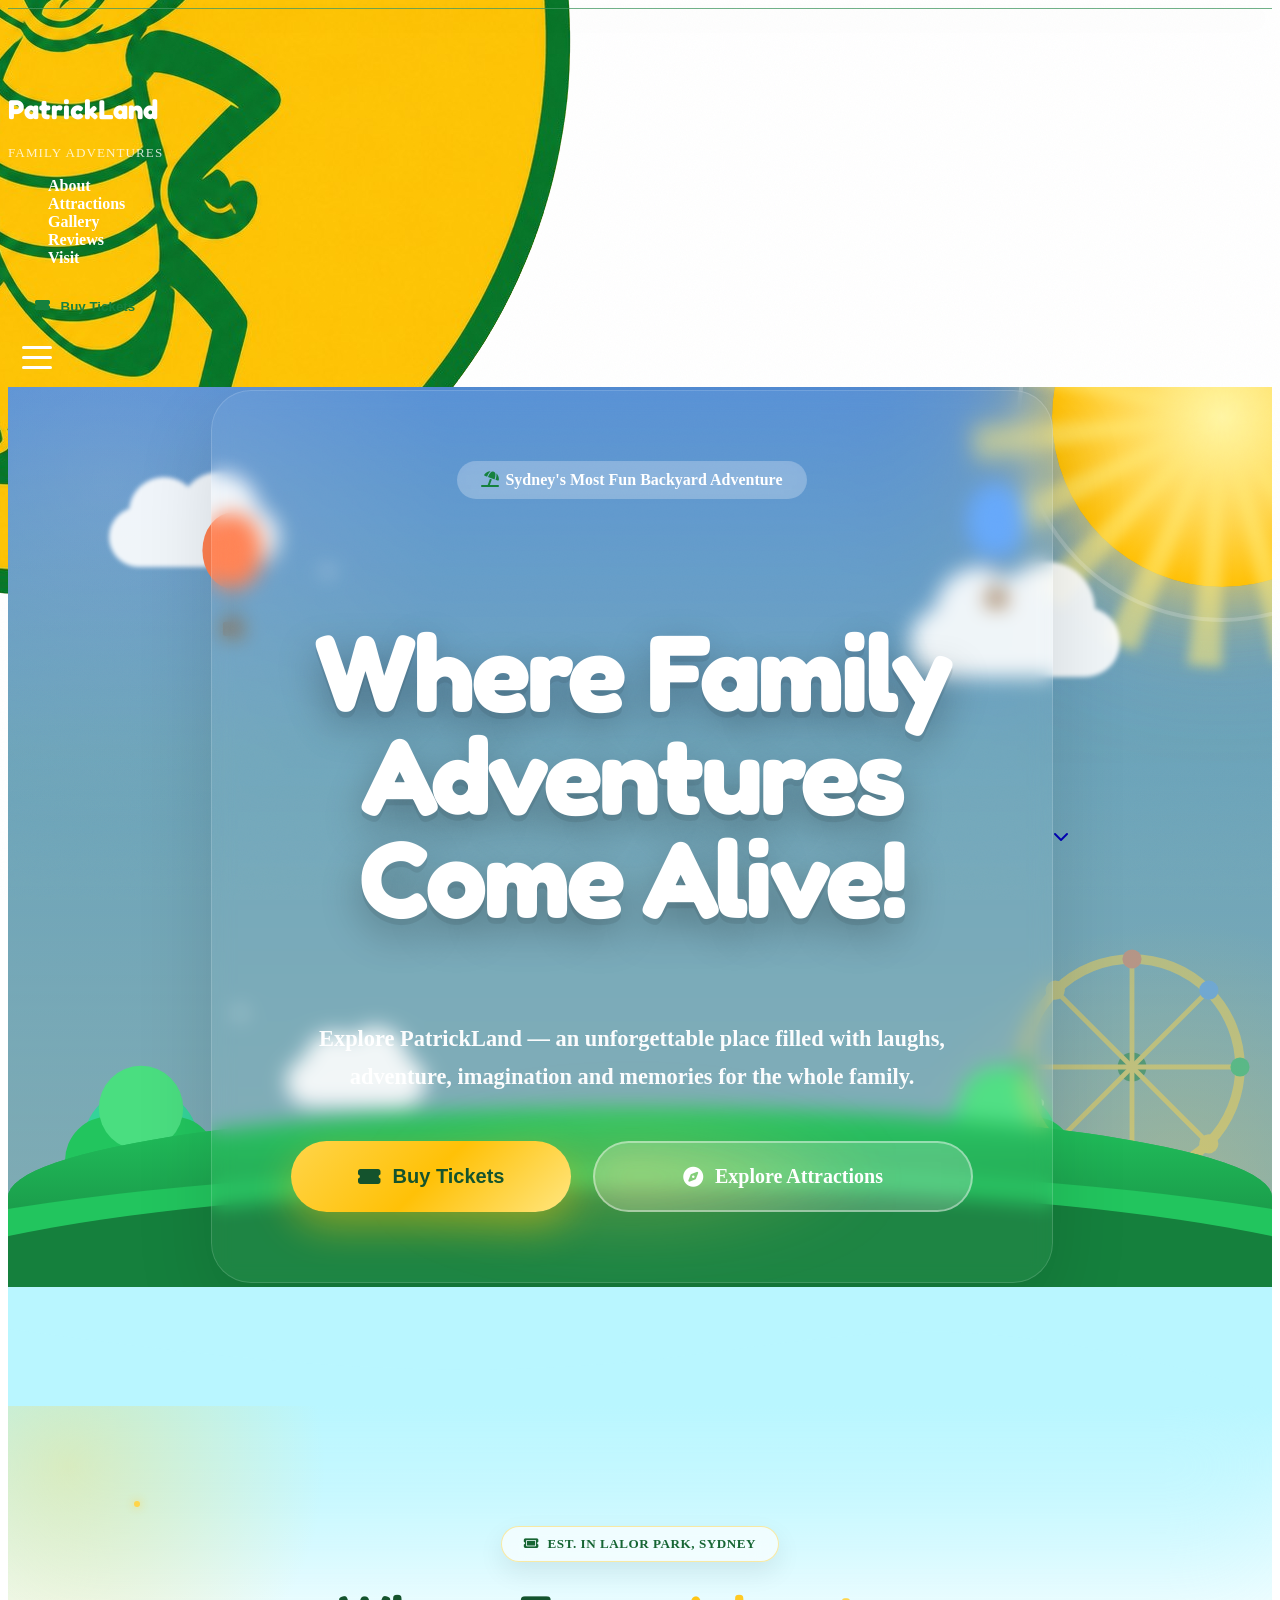
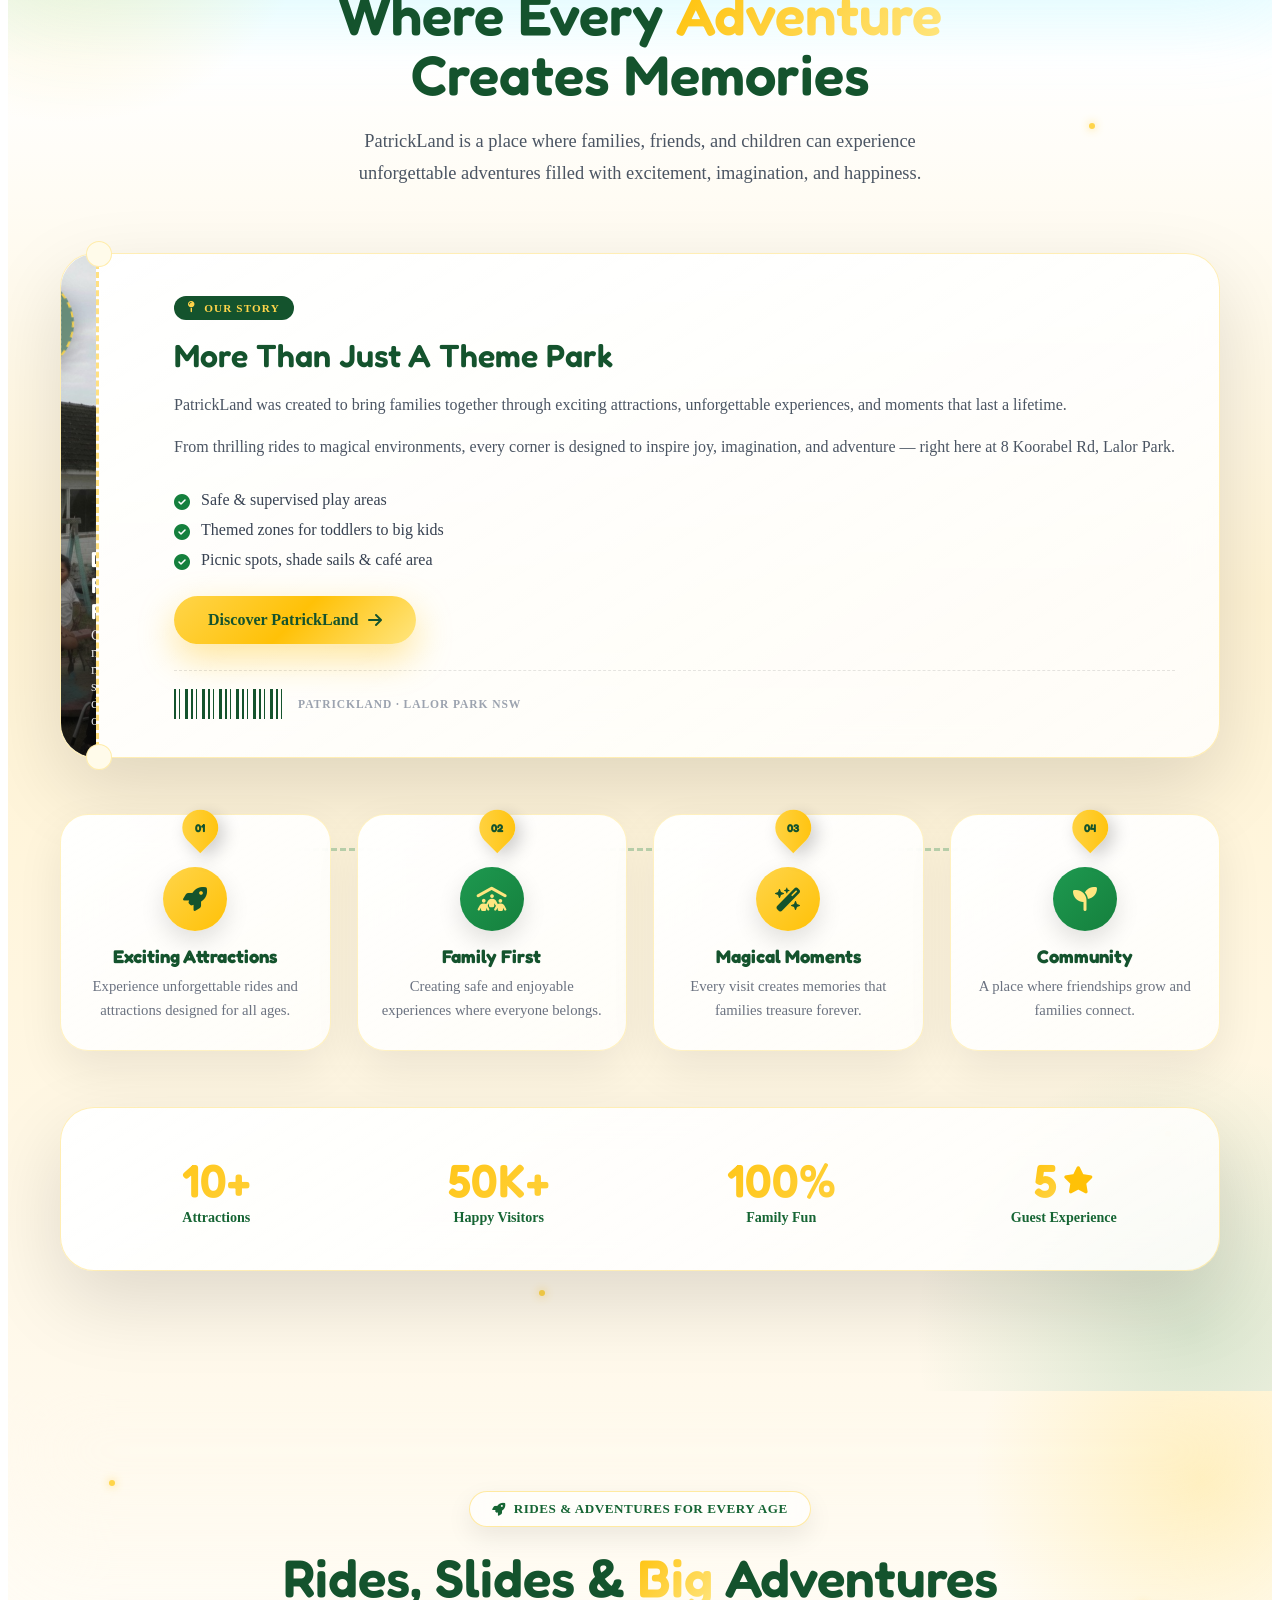
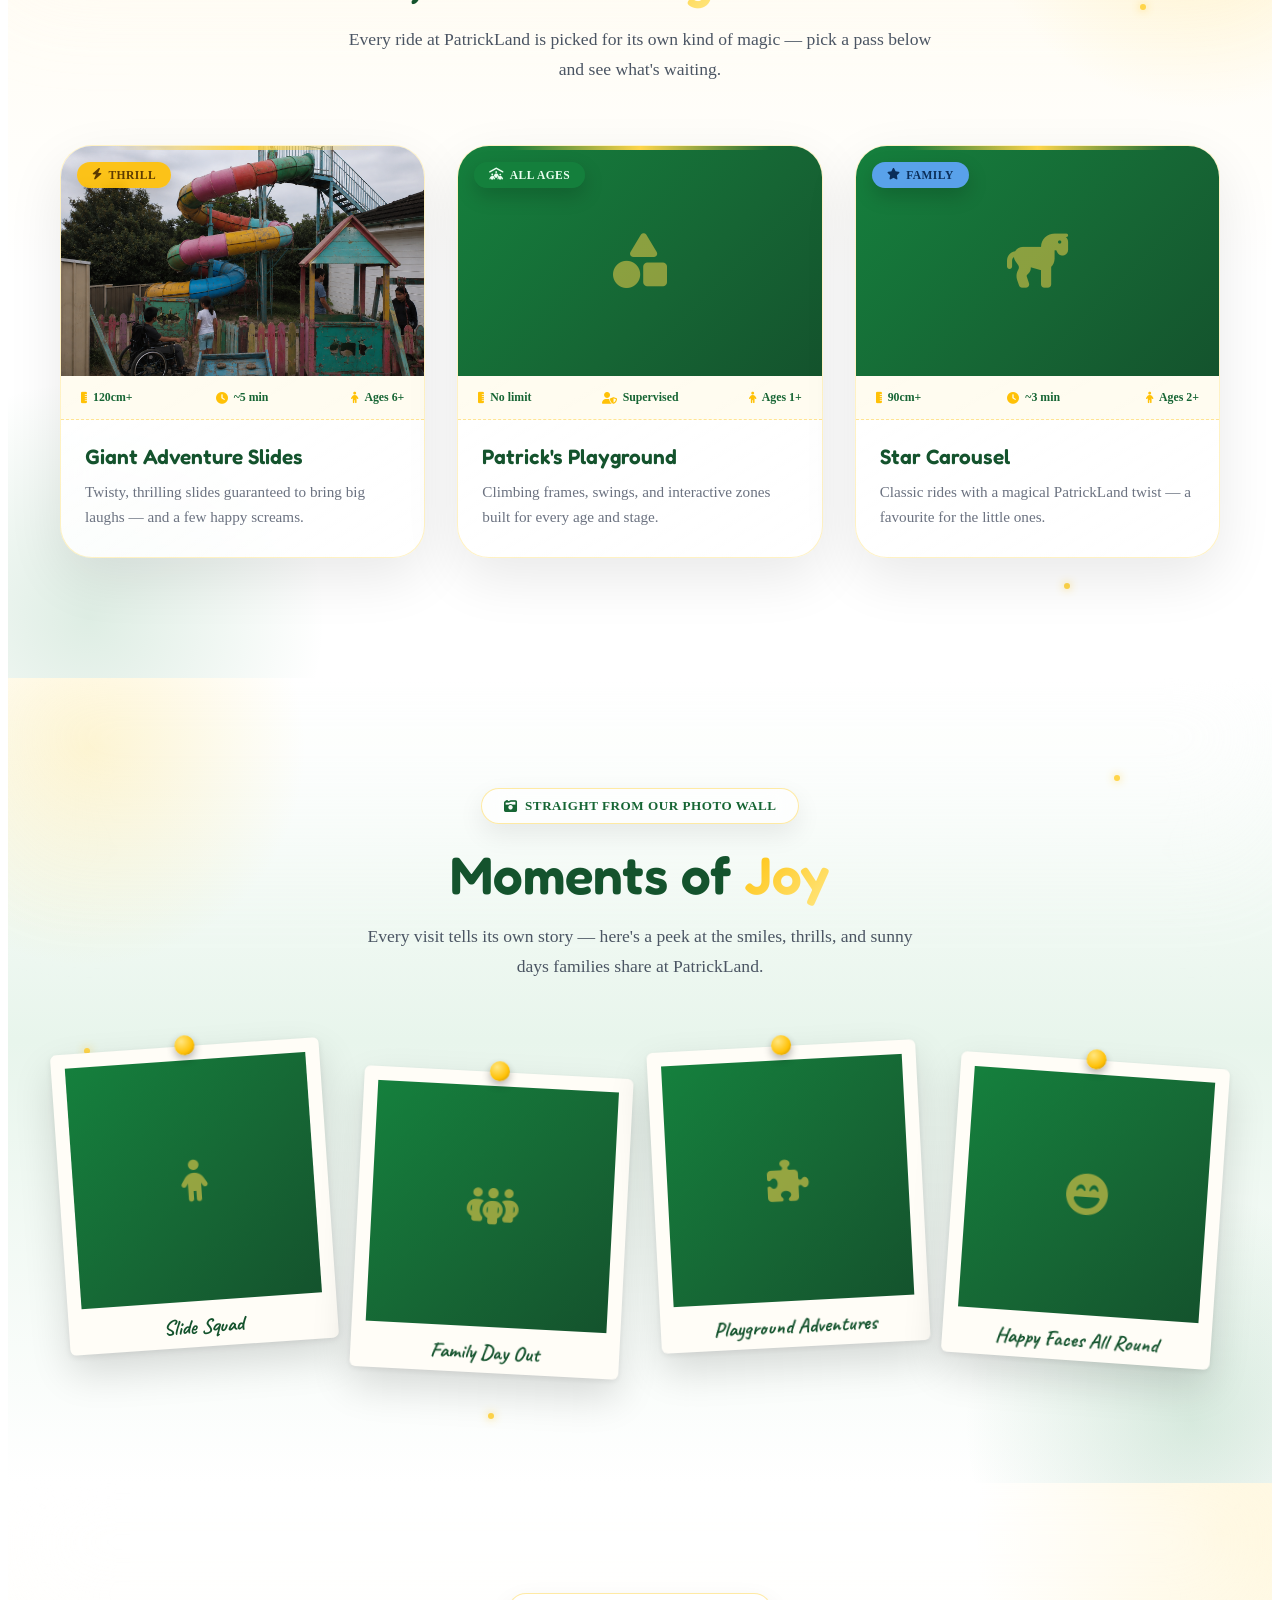
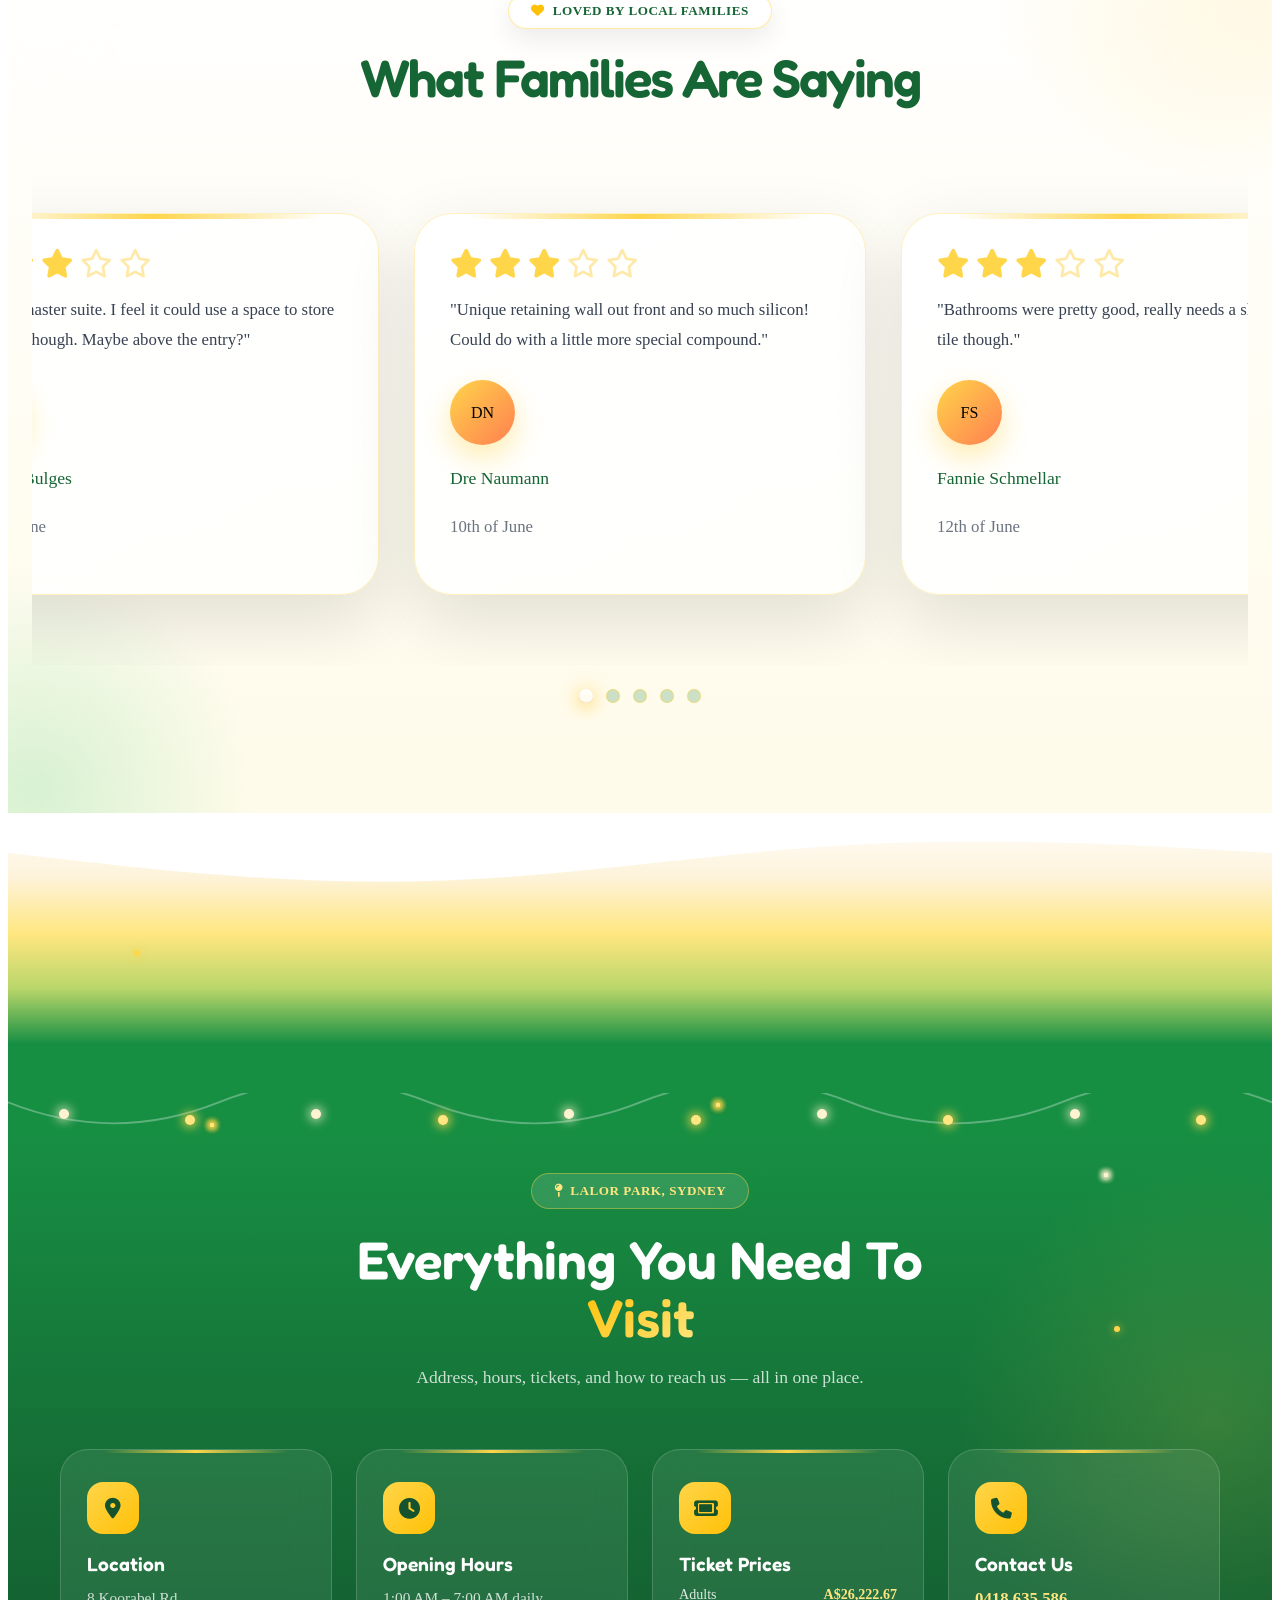
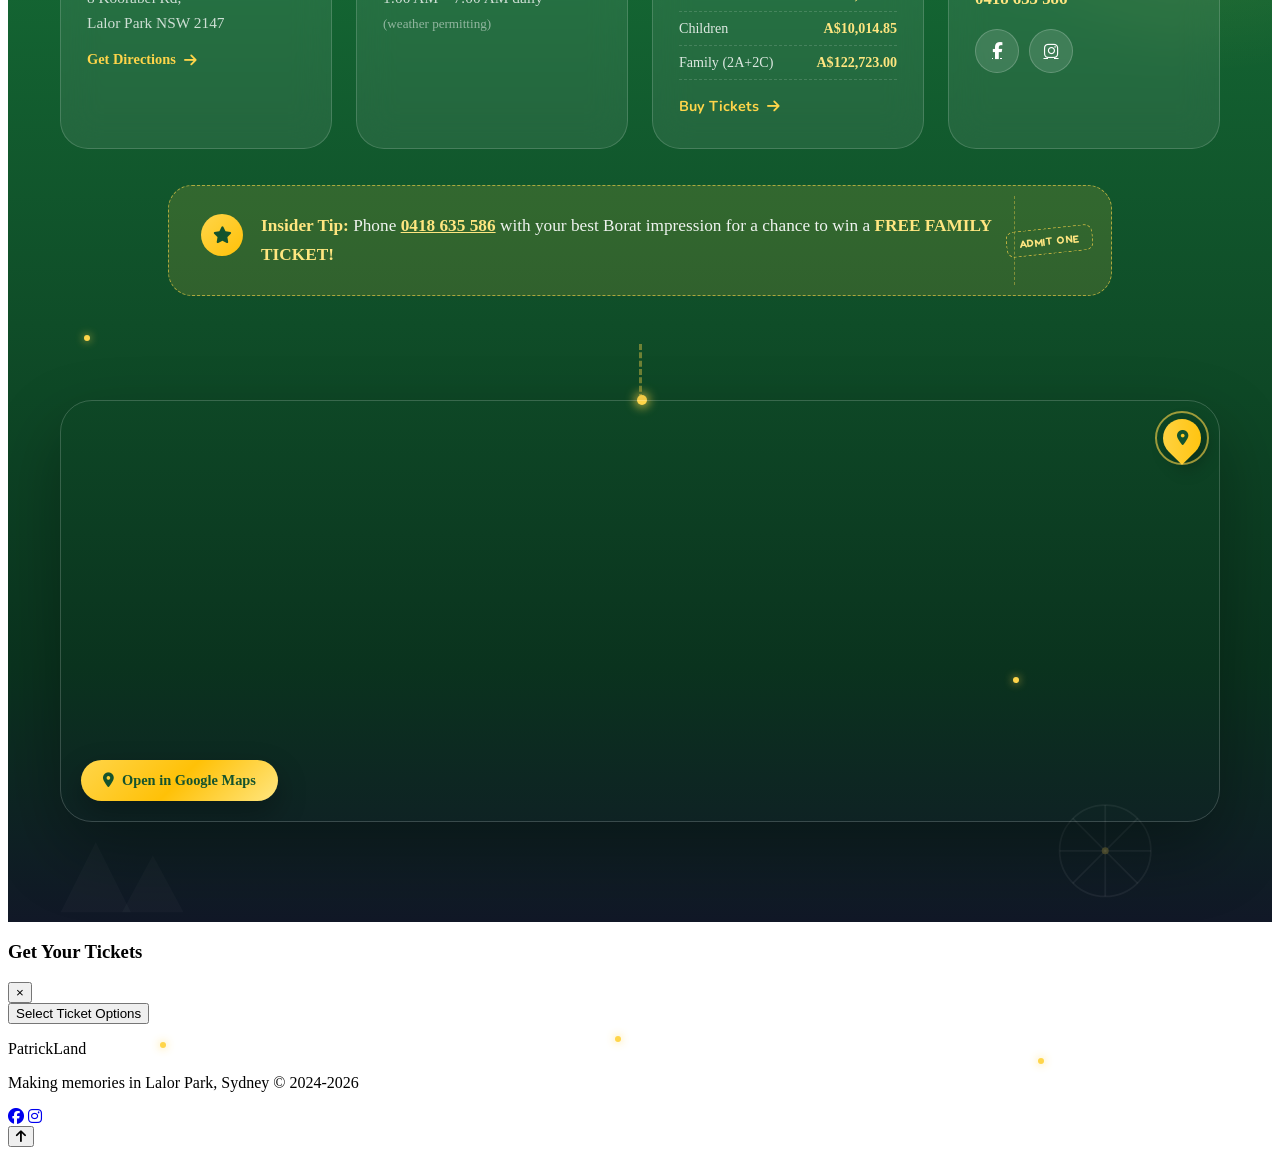
==== commit 827f83b8: "Add files via upload" ====
--- a/index.html
+++ b/index.html
@@ -532,6 +532,7 @@
 </div>
 <section id="about" class="about-section">
 
+<div class="section-blend section-blend--sky" aria-hidden="true"></div>
 
 <div class="about-blob about-blob-gold"></div>
 
@@ -740,6 +741,8 @@
 
 
 <section id="attractions" class="attractions-section">
+
+    <div class="section-blend section-blend--cream" aria-hidden="true"></div>
 
     <div class="attractions-blob attractions-blob-gold"></div>
     <div class="attractions-blob attractions-blob-green"></div>
@@ -821,6 +824,8 @@
 
 <section id="gallery" class="gallery-section">
 
+    <div class="section-blend section-blend--white" aria-hidden="true"></div>
+
     <div class="gallery-blob gallery-blob-gold"></div>
     <div class="gallery-blob gallery-blob-green"></div>
     <div class="gallery-sparkle g-1"></div>
@@ -881,6 +886,7 @@
 
 
 <section id="reviews" class="reviews-section">
+<div class="section-blend section-blend--white" aria-hidden="true"></div>
 <div class="max-w-6xl mx-auto px-6">
 <div class="reviews-header">
 <span class="reviews-badge"><i class="fas fa-heart"></i> Loved By Local Families</span>
--- a/styles.css
+++ b/styles.css
@@ -769,7 +769,7 @@
 
 }
 
-.hero-tag i{ color:#FFD54A; margin-right:2px; }
+.hero-tag i{ color:#15803d; margin-right:2px; }
 
 .hero-title{
 
@@ -1880,6 +1880,10 @@
 
     scrollbar-width:none;
 
+    transition:filter .15s ease-out;
+
+    will-change:filter;
+
 }
 
 
@@ -2170,9 +2174,9 @@
 
     align-items:center;
 
-    gap:10px;
-
-    margin-top:20px;
+    gap:13px;
+
+    margin-top:24px;
 
 }
 
@@ -2185,20 +2189,20 @@
 
     z-index:1;
 
-    width:10px;
-
-    height:10px;
+    width:14px;
+
+    height:14px;
 
     border-radius:999px;
 
     background:
 
-    rgba(21,128,61,.25);
+    rgba(21,128,61,.22);
 
 
     border:
 
-    1px solid rgba(255,213,74,.5);
+    1.5px solid rgba(255,213,74,.55);
 
 
     cursor:pointer;
@@ -2221,7 +2225,7 @@
 
 .review-indicator.active{
 
-    background:rgba(255,255,255,.9);
+    background:rgba(255,255,255,.95);
 
     border-color:transparent;
 
@@ -2274,6 +2278,44 @@
 
 /* ---------- Decorative backdrop ---------- */
 
+
+/* =======================================================
+   SECTION BLEND
+   Sits at each section's own top edge and softly bleeds the
+   shared boundary colour downward with a heavy blur — the
+   base backgrounds already match exactly at every seam
+   (colour-accurate), this adds the soft hazy "melt" on top of
+   that so the transition reads as blended rather than a crisp
+   mathematical line. Can't extend upward into the section
+   above (every section uses overflow:hidden to clip its own
+   oversized decorative blobs), so the haze lives entirely
+   within the current section's own top portion instead.
+======================================================= */
+
+.section-blend{
+    position:absolute;
+    top:0;
+    left:0; right:0;
+    height:240px;
+    z-index:0;
+    pointer-events:none;
+    filter:blur(45px);
+}
+
+.section-blend--sky{
+    background:linear-gradient(180deg,#B9F6FF 0%,rgba(185,246,255,0) 100%);
+    opacity:.6;
+}
+
+.section-blend--cream{
+    background:linear-gradient(180deg,#fff9ec 0%,rgba(255,249,236,0) 100%);
+    opacity:.55;
+}
+
+.section-blend--white{
+    background:linear-gradient(180deg,#ffffff 0%,rgba(255,255,255,0) 100%);
+    opacity:.7;
+}
 
 .about-blob{
 
@@ -4873,15 +4915,35 @@
 .review-pill{
     position:absolute;
     top:0;
-    height:10px;
+    height:14px;
     border-radius:999px;
-    background:linear-gradient(90deg,#FFD54A,#FFC107);
-    box-shadow:0 0 16px rgba(255,213,74,.65);
+    overflow:hidden;
+    background:linear-gradient(180deg,#FFEEB8 0%,#FFC107 48%,#E8A200 100%);
+    box-shadow:
+        inset 0 1px 1px rgba(255,255,255,.85),
+        inset 0 -2px 3px rgba(170,110,0,.4),
+        0 4px 16px rgba(255,183,7,.55),
+        0 0 22px rgba(255,213,74,.45);
     pointer-events:none;
     z-index:0;
     will-change:left,width;
 }
 
+.review-pill::after{
+    content:"";
+    position:absolute;
+    inset:0;
+    background:linear-gradient(115deg,transparent 35%,rgba(255,255,255,.65) 50%,transparent 65%);
+    background-size:220% 100%;
+    animation:pillShimmer 4.5s ease-in-out infinite;
+}
+
+@keyframes pillShimmer{
+    0%,55%{ background-position:150% 0; }
+    100%{ background-position:-70% 0; }
+}
+
 @media (prefers-reduced-motion:reduce){
     .review-pill{ transition:none !important; }
-}
+    .review-pill::after{ animation:none; }
+}
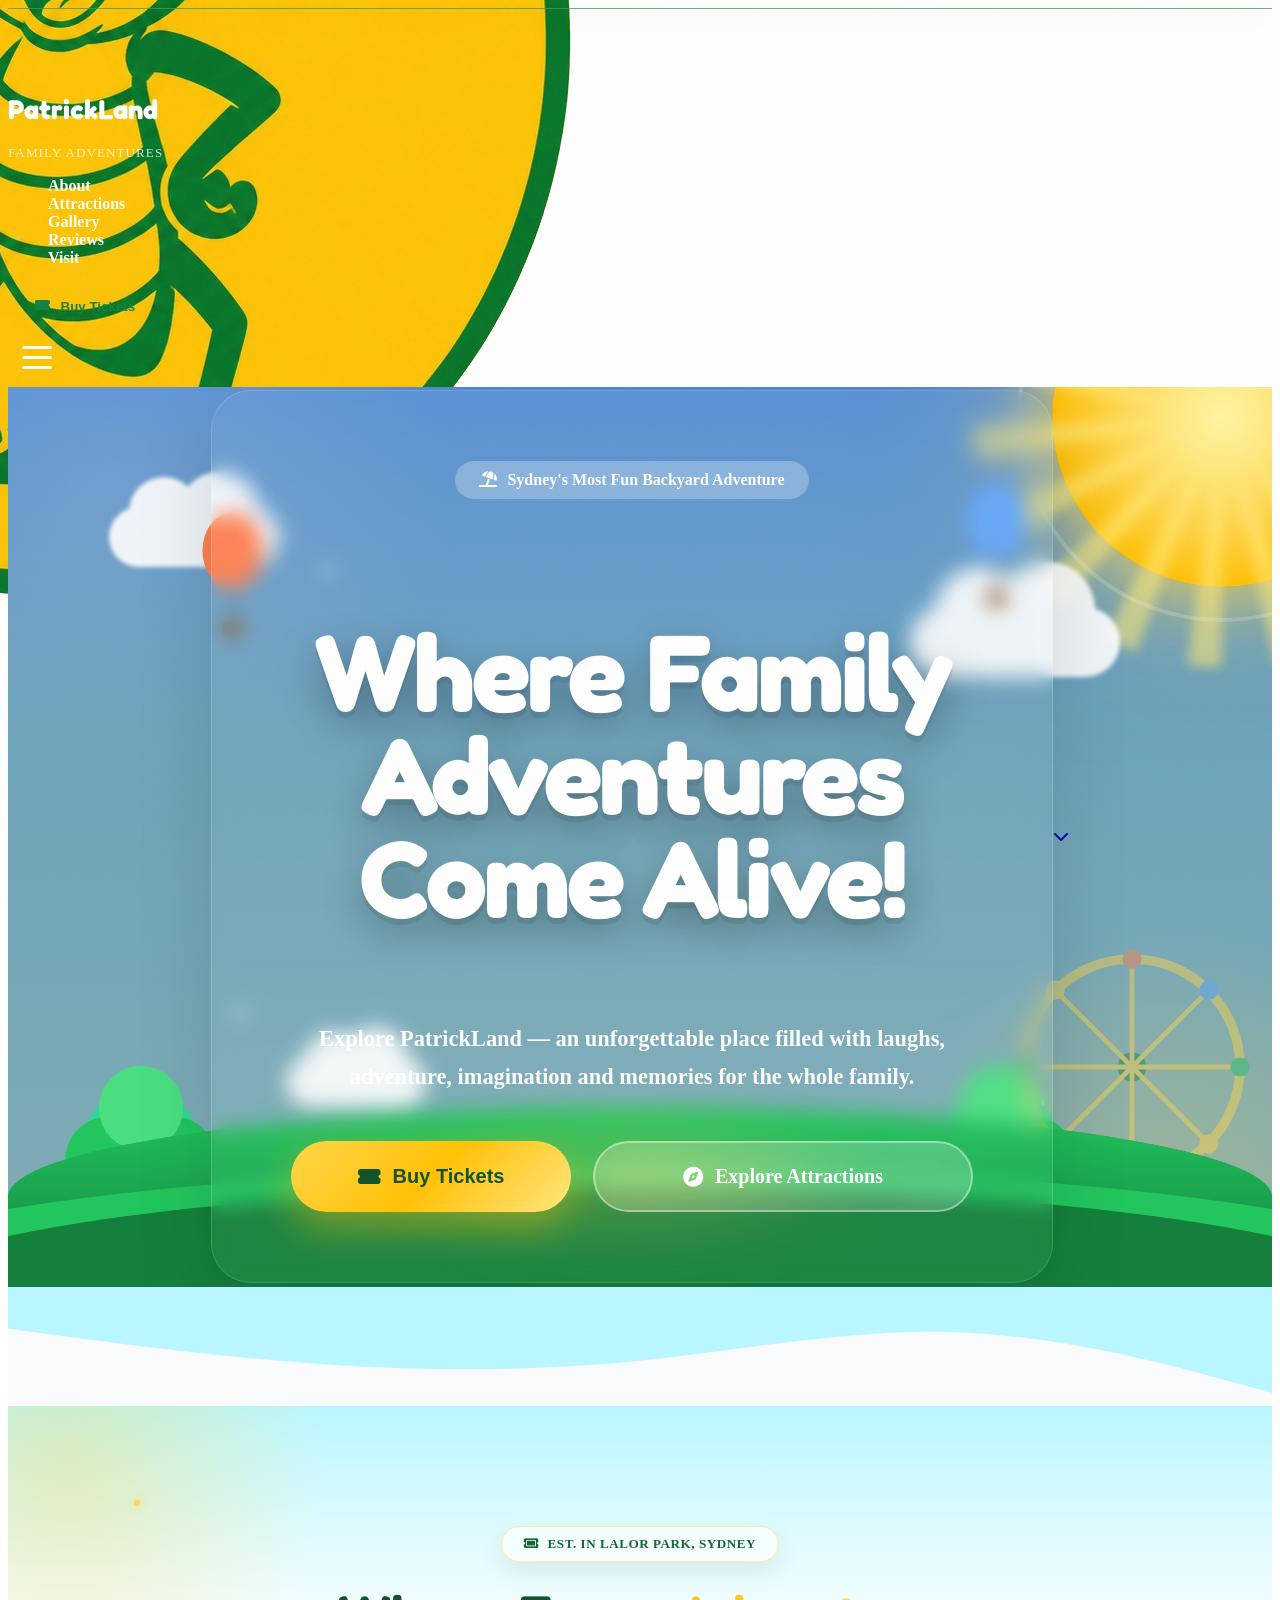
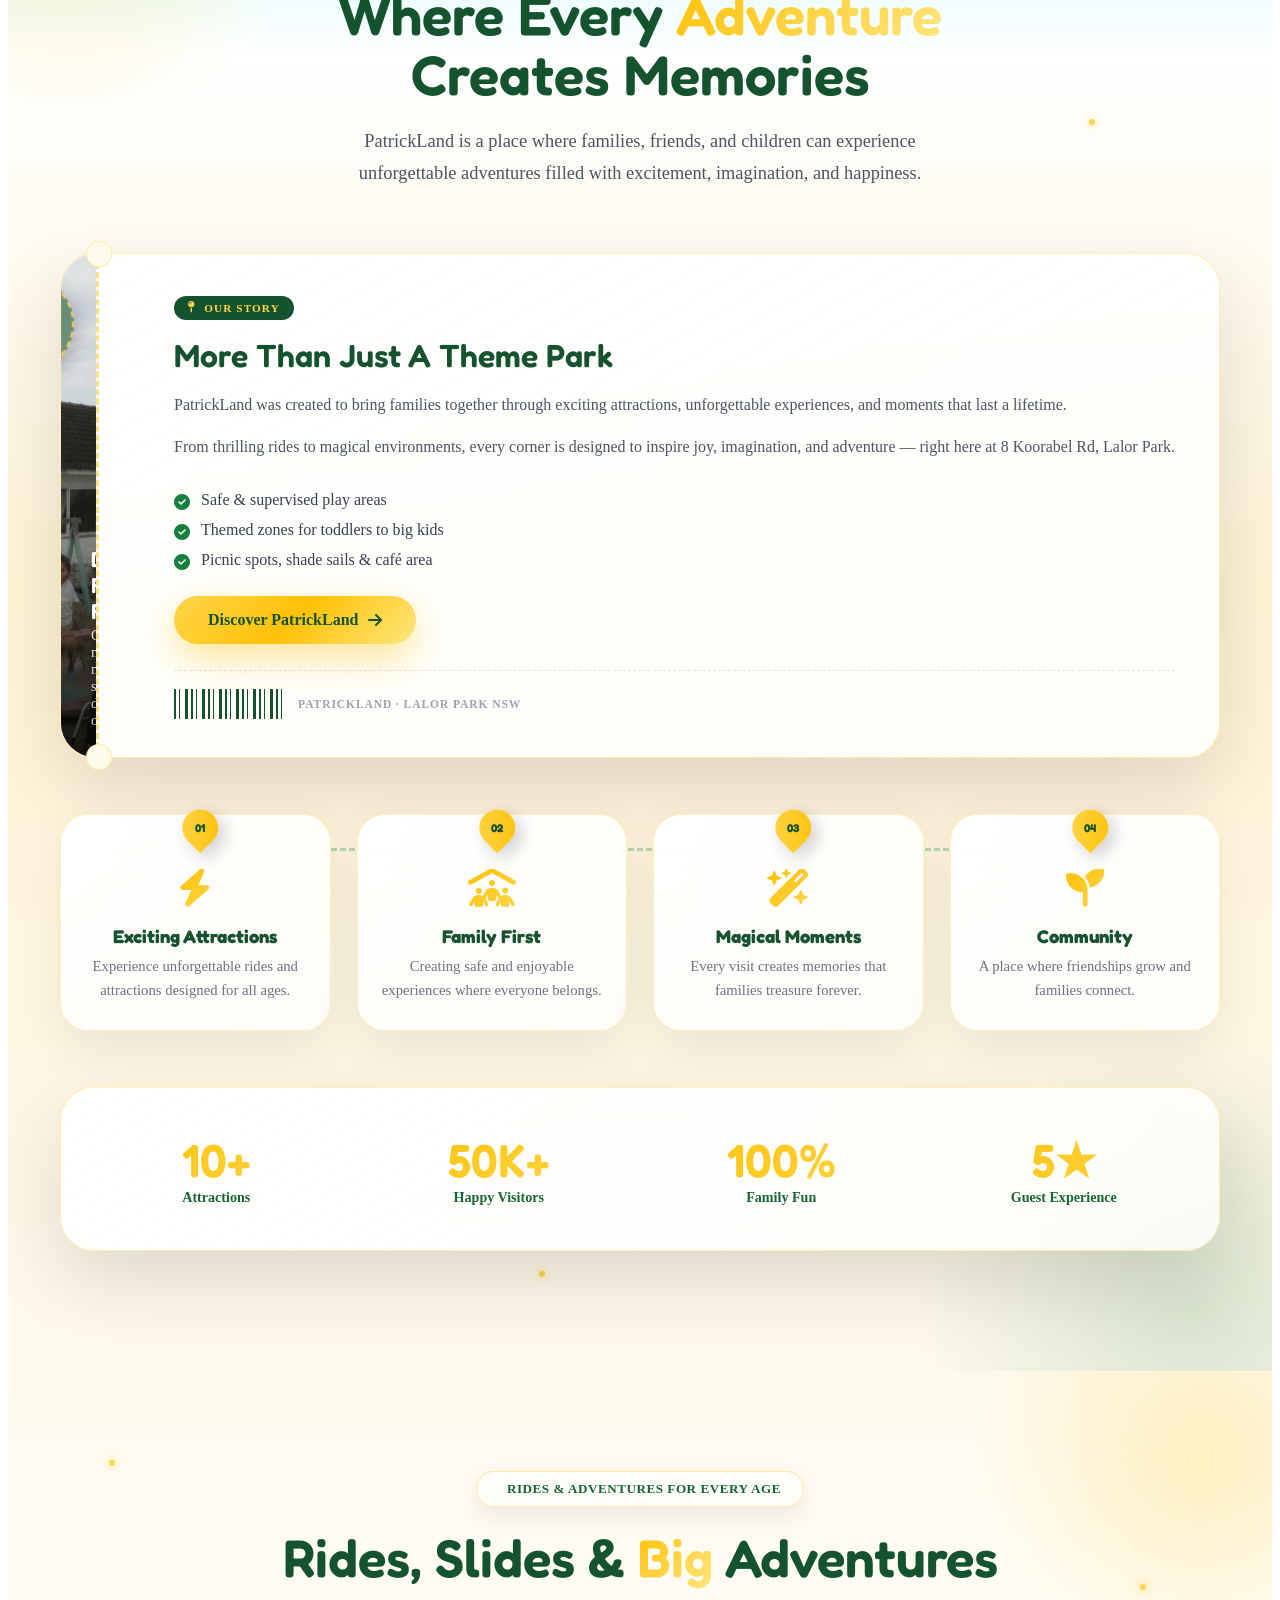
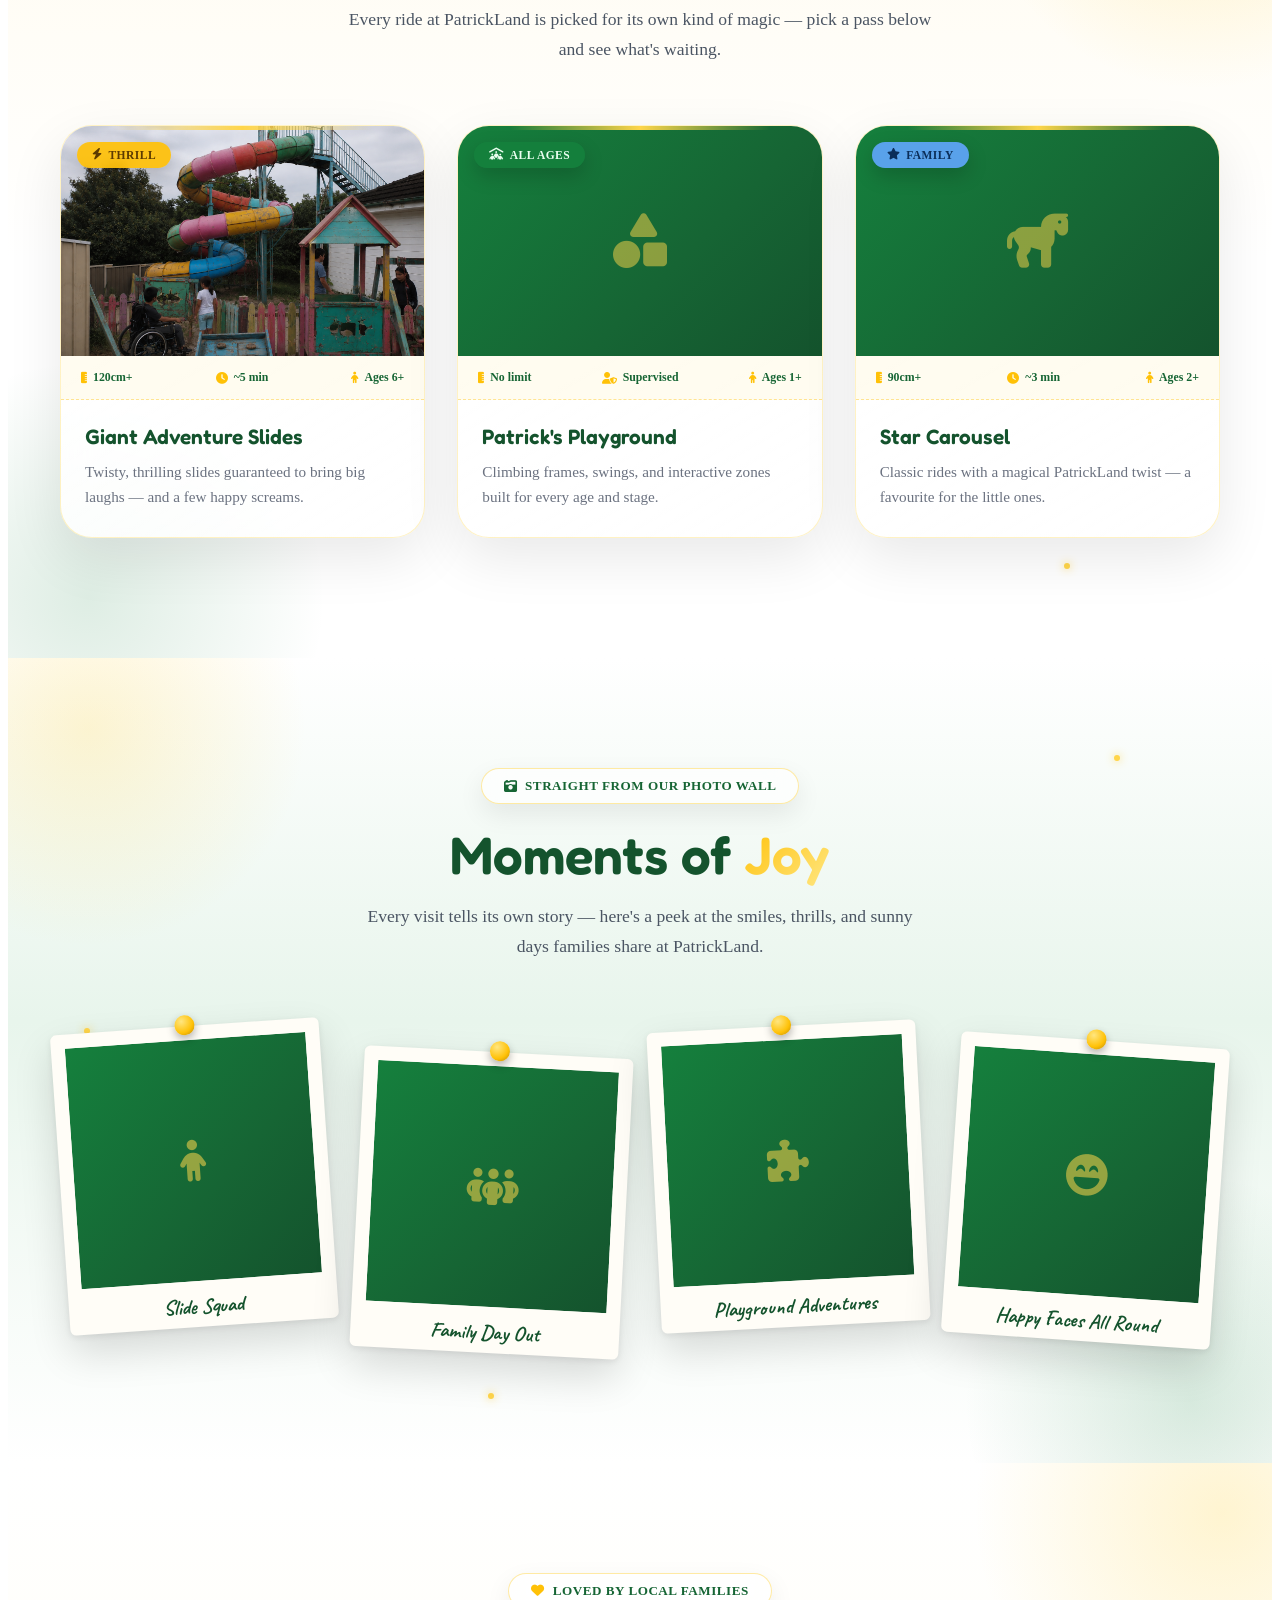
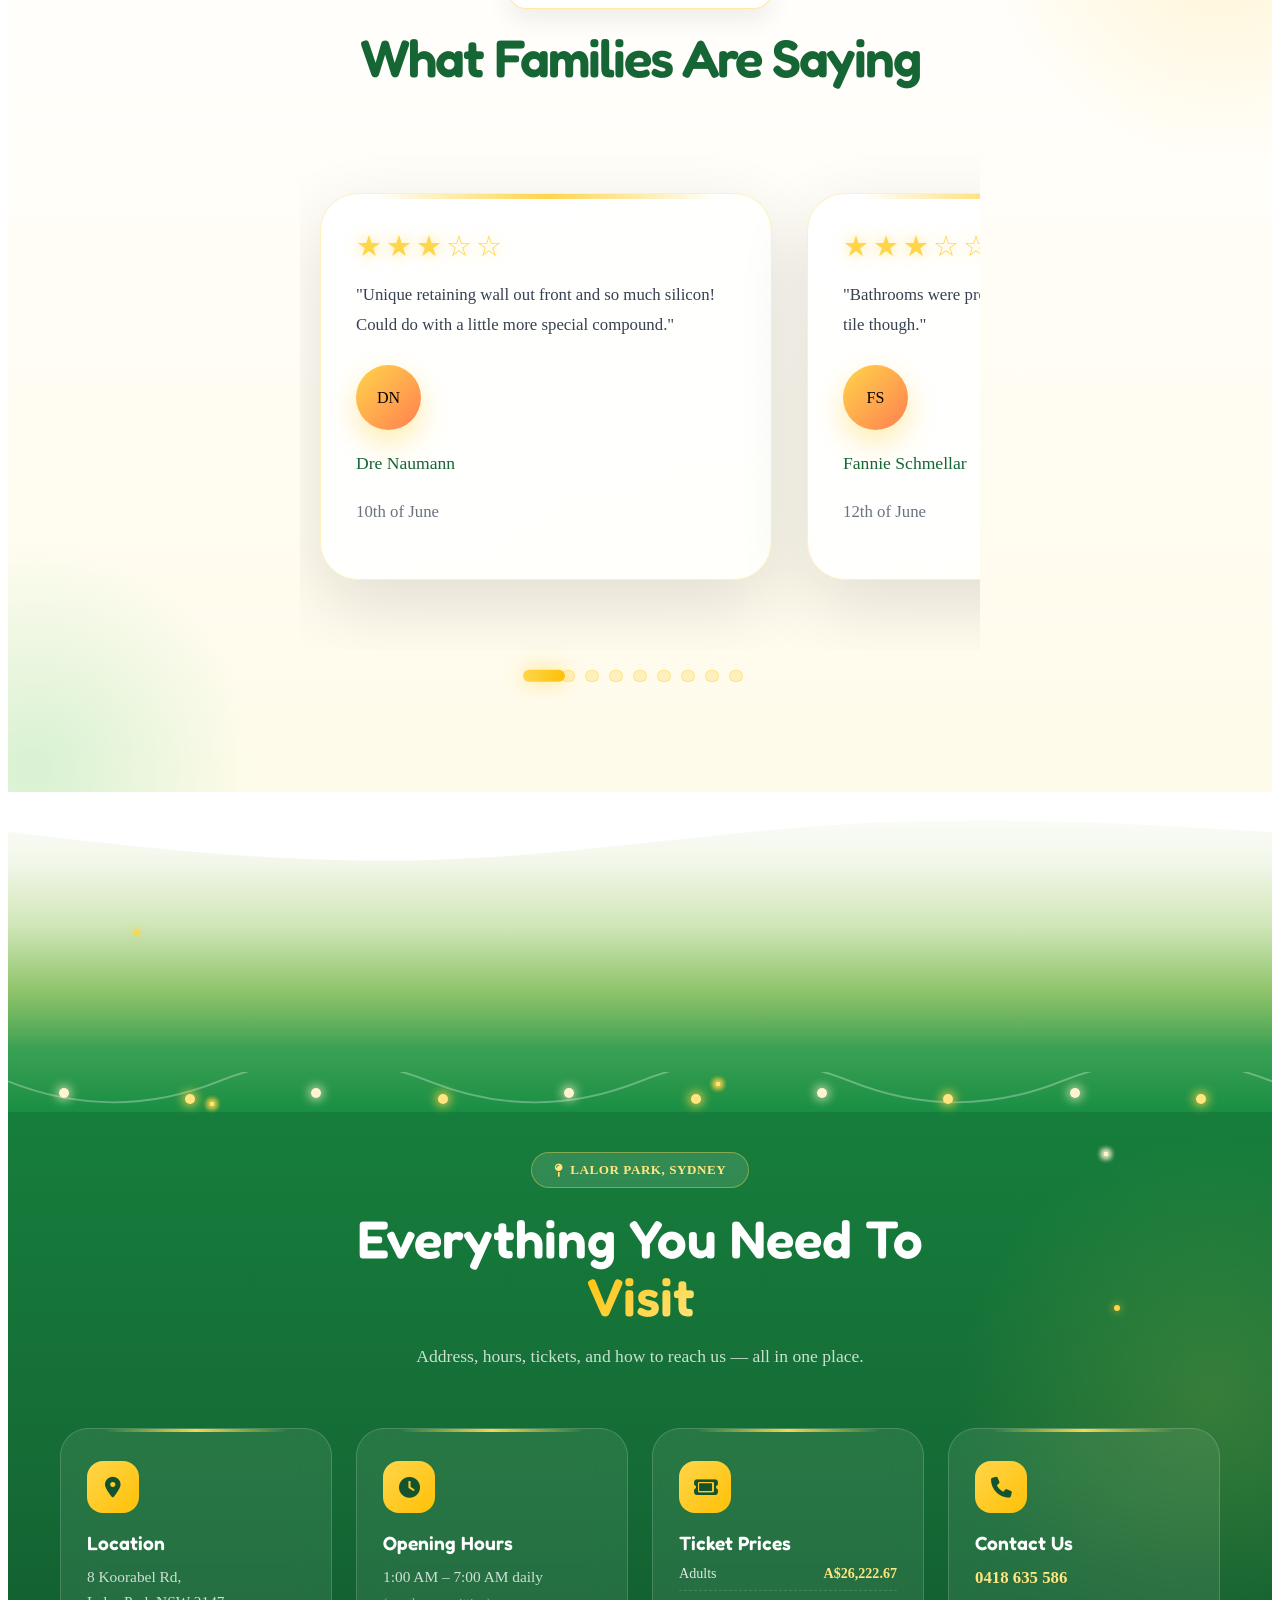
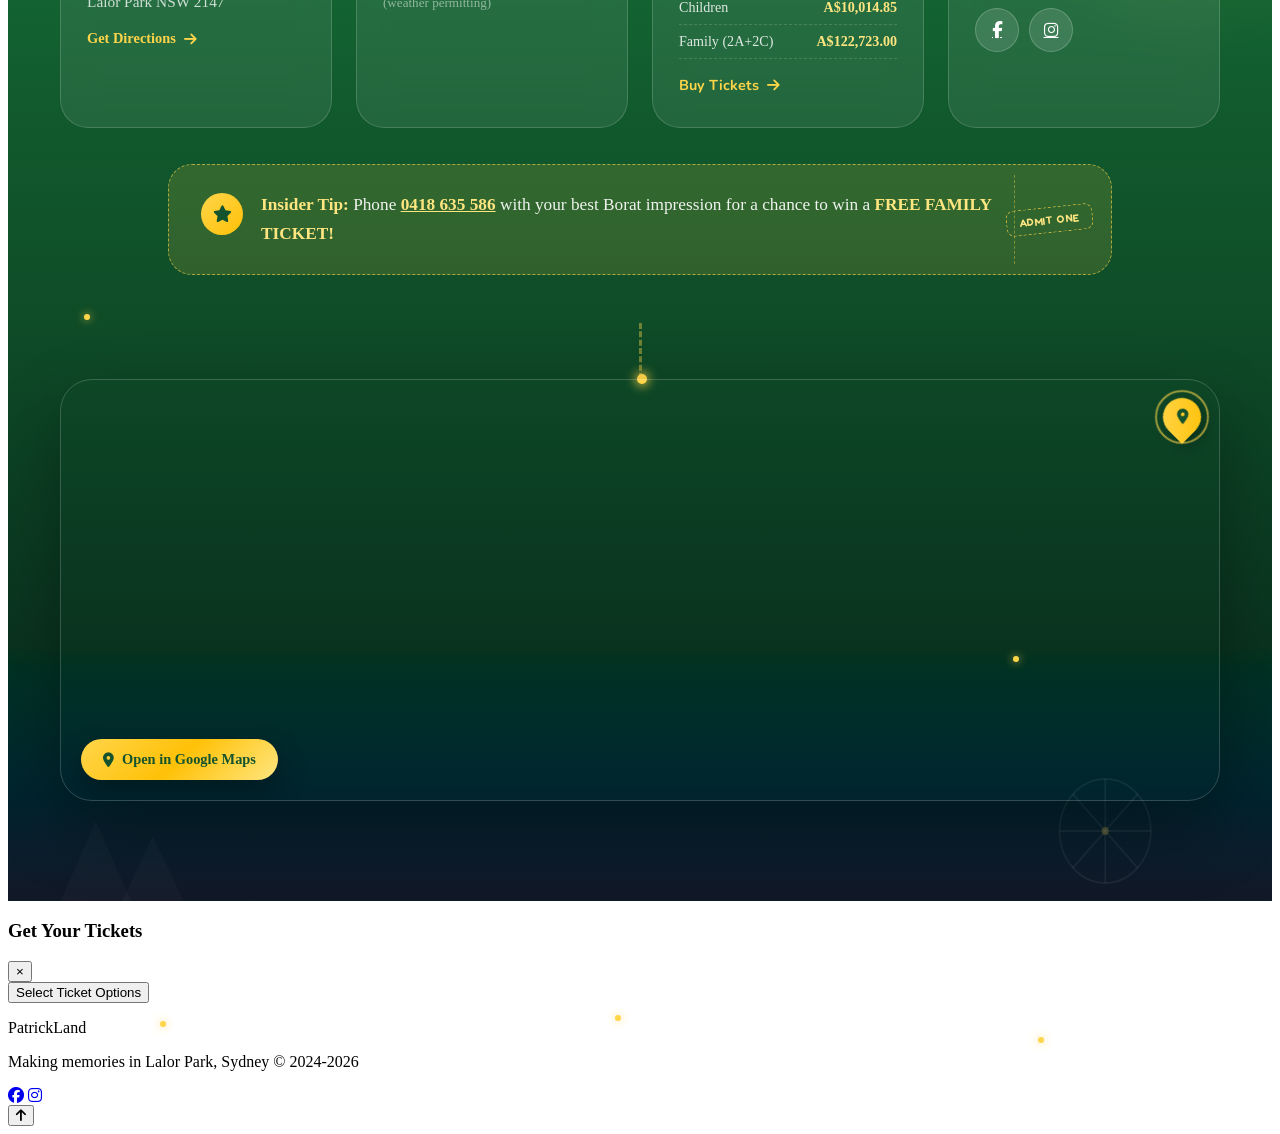
==== commit 55efb7f3: "Add files via upload" ====
--- a/index.html
+++ b/index.html
@@ -232,10 +232,7 @@
 
         <div class="mobile-logo">
 
-             <img
-                     src="images/logo.png"
-                    alt="PatrickLand Logo"
-                    class="logo-image">
+            <i class="fas fa-umbrella-beach"></i>
 
         </div>
 
@@ -523,7 +520,7 @@
 
 <svg viewBox="0 0 1440 180" preserveAspectRatio="none">
 
-<path fill="#B9F6FF"
+<path fill="#f9fafb"
 d="M0,64L60,74.7C120,85,240,107,360,117.3C480,128,600,128,720,112C840,96,960,64,1080,69.3C1200,75,1320,117,1380,138.7L1440,160L1440,181L1380,181C1320,181,1200,181,1080,181C960,181,840,181,720,181C600,181,480,181,360,181C240,181,120,181,60,181L0,181Z"
 ></path>
 
@@ -532,7 +529,6 @@
 </div>
 <section id="about" class="about-section">
 
-<div class="section-blend section-blend--sky" aria-hidden="true"></div>
 
 <div class="about-blob about-blob-gold"></div>
 
@@ -643,7 +639,7 @@
 
 <div class="trail-pin"><span>01</span></div>
 
-<div class="trail-icon trail-icon-gold"><i class="fas fa-rocket"></i></div>
+<div class="trail-icon"><i class="fas fa-bolt"></i></div>
 
 <h4>Exciting Attractions</h4>
 
@@ -656,7 +652,7 @@
 
 <div class="trail-pin"><span>02</span></div>
 
-<div class="trail-icon trail-icon-green"><i class="fas fa-people-roof"></i></div>
+<div class="trail-icon"><i class="fas fa-people-roof"></i></div>
 
 <h4>Family First</h4>
 
@@ -669,7 +665,7 @@
 
 <div class="trail-pin"><span>03</span></div>
 
-<div class="trail-icon trail-icon-gold"><i class="fas fa-wand-magic-sparkles"></i></div>
+<div class="trail-icon"><i class="fas fa-wand-magic-sparkles"></i></div>
 
 <h4>Magical Moments</h4>
 
@@ -682,7 +678,7 @@
 
 <div class="trail-pin"><span>04</span></div>
 
-<div class="trail-icon trail-icon-green"><i class="fas fa-seedling"></i></div>
+<div class="trail-icon"><i class="fas fa-seedling"></i></div>
 
 <h4>Community</h4>
 
@@ -726,7 +722,7 @@
 
 <div>
 
-<span class="stat-num-wrap"><span class="stat-num" data-count="5">0</span><i class="fas fa-star stat-star-icon"></i></span>
+<span class="stat-num" data-count="5" data-suffix="★">0</span>
 
 <span class="stat-label">Guest Experience</span>
 
@@ -741,8 +737,6 @@
 
 
 <section id="attractions" class="attractions-section">
-
-    <div class="section-blend section-blend--cream" aria-hidden="true"></div>
 
     <div class="attractions-blob attractions-blob-gold"></div>
     <div class="attractions-blob attractions-blob-green"></div>
@@ -754,7 +748,7 @@
     <div class="attractions-wrap">
 
         <div class="attractions-header" data-reveal>
-            <span class="attractions-badge"><i class="fas fa-rocket"></i> Rides &amp; Adventures For Every Age</span>
+            <span class="attractions-badge"><i class="fas fa-ferris-wheel"></i> Rides &amp; Adventures For Every Age</span>
             <h2 class="attractions-heading">Rides, Slides &amp; <em>Big</em> Adventures</h2>
             <p class="attractions-subtitle">Every ride at PatrickLand is picked for its own kind of magic — pick a pass below and see what's waiting.</p>
         </div>
@@ -824,8 +818,6 @@
 
 <section id="gallery" class="gallery-section">
 
-    <div class="section-blend section-blend--white" aria-hidden="true"></div>
-
     <div class="gallery-blob gallery-blob-gold"></div>
     <div class="gallery-blob gallery-blob-green"></div>
     <div class="gallery-sparkle g-1"></div>
@@ -886,7 +878,6 @@
 
 
 <section id="reviews" class="reviews-section">
-<div class="section-blend section-blend--white" aria-hidden="true"></div>
 <div class="max-w-6xl mx-auto px-6">
 <div class="reviews-header">
 <span class="reviews-badge"><i class="fas fa-heart"></i> Loved By Local Families</span>
@@ -894,7 +885,7 @@
 </div>
 <div class="reviews-carousel">
 <div class="review-card">
-<div class="review-stars"><i class="fas fa-star"></i><i class="fas fa-star"></i><i class="fas fa-star"></i><i class="far fa-star"></i><i class="far fa-star"></i></div>
+<div class="flex text-yellow-400 text-2xl mb-4">★★★☆☆</div>
 <p class="italic mb-6">"Unique retaining wall out front and so much silicon! Could do with a little more special compound."</p>
 <div class="flex items-center gap-4">
 <div class="w-12 h-12 bg-amber-200 rounded-full flex items-center justify-center text-xl font-bold">DN</div>
@@ -903,7 +894,7 @@
 </div>
 
 <div class="review-card">
-<div class="review-stars"><i class="fas fa-star"></i><i class="fas fa-star"></i><i class="fas fa-star"></i><i class="far fa-star"></i><i class="far fa-star"></i></div>
+<div class="flex text-yellow-400 text-2xl mb-4">★★★☆☆</div>
 <p class="italic mb-6">"Bathrooms were pretty good, really needs a skirting tile though."</p>
 <div class="flex items-center gap-4">
 <div class="w-12 h-12 bg-amber-200 rounded-full flex items-center justify-center text-xl font-bold">FS</div>
@@ -912,7 +903,7 @@
 </div>
 
 <div class="review-card">
-<div class="review-stars"><i class="fas fa-star"></i><i class="fas fa-star"></i><i class="fas fa-star"></i><i class="far fa-star"></i><i class="far fa-star"></i></div>
+<div class="flex text-yellow-400 text-2xl mb-4">★★★☆☆</div>
 <p class="italic mb-6">"Good place has bird in the roof."</p>
 <div class="flex items-center gap-4">
 <div class="w-12 h-12 bg-amber-200 rounded-full flex items-center justify-center text-xl font-bold">BD</div>
@@ -921,7 +912,7 @@
 </div>
 
 <div class="review-card">
-<div class="review-stars"><i class="fas fa-star"></i><i class="fas fa-star"></i><i class="fas fa-star"></i><i class="far fa-star"></i><i class="far fa-star"></i></div>
+<div class="flex text-yellow-400 text-2xl mb-4">★★★☆☆</div>
 <p class="italic mb-6">"big deck only thing is there is a random red screw."</p>
 <div class="flex items-center gap-4">
 <div class="w-12 h-12 bg-amber-200 rounded-full flex items-center justify-center text-xl font-bold">A</div>
@@ -930,7 +921,7 @@
 </div>
 
 <div class="review-card">
-<div class="review-stars"><i class="fas fa-star"></i><i class="fas fa-star"></i><i class="fas fa-star"></i><i class="fas fa-star"></i><i class="far fa-star"></i></div>
+<div class="flex text-yellow-400 text-2xl mb-4">★★★★☆</div>
 <p class="italic mb-6">"Craftsmanship at every turn."</p>
 <div class="flex items-center gap-4">
 <div class="w-12 h-12 bg-amber-200 rounded-full flex items-center justify-center text-xl font-bold">JS</div>
@@ -939,7 +930,7 @@
 </div>
 
 <div class="review-card">
-<div class="review-stars"><i class="fas fa-star"></i><i class="fas fa-star"></i><i class="fas fa-star"></i><i class="fas fa-star"></i><i class="far fa-star"></i></div>
+<div class="flex text-yellow-400 text-2xl mb-4">★★★★☆</div>
 <p class="italic mb-6">"Great location. Close to bottles shops and housing commission flats."</p>
 <div class="flex items-center gap-4">
 <div class="w-12 h-12 bg-amber-200 rounded-full flex items-center justify-center text-xl font-bold">MC</div>
@@ -948,7 +939,7 @@
 </div>
 
 <div class="review-card">
-<div class="review-stars"><i class="fas fa-star"></i><i class="fas fa-star"></i><i class="fas fa-star"></i><i class="far fa-star"></i><i class="far fa-star"></i></div>
+<div class="flex text-yellow-400 text-2xl mb-4">★★★☆☆</div>
 <p class="italic mb-6">"Large gum tree out front that has been expertly trimmed recently."</p>
 <div class="flex items-center gap-4">
 <div class="w-12 h-12 bg-amber-200 rounded-full flex items-center justify-center text-xl font-bold">JT</div>
@@ -957,7 +948,7 @@
 </div>
 
 <div class="review-card">
-<div class="review-stars"><i class="fas fa-star"></i><i class="fas fa-star"></i><i class="fas fa-star"></i><i class="far fa-star"></i><i class="far fa-star"></i></div>
+<div class="flex text-yellow-400 text-2xl mb-4">★★★☆☆</div>
 <p class="italic mb-6">"Great floor plan. The designer who designed this home must have been a certified genius."</p>
 <div class="flex items-center gap-4">
 <div class="w-12 h-12 bg-amber-200 rounded-full flex items-center justify-center text-xl font-bold">CL</div>
@@ -966,7 +957,7 @@
 </div>
 
 <div class="review-card">
-<div class="review-stars"><i class="fas fa-star"></i><i class="fas fa-star"></i><i class="fas fa-star"></i><i class="far fa-star"></i><i class="far fa-star"></i></div>
+<div class="flex text-yellow-400 text-2xl mb-4">★★★☆☆</div>
 <p class="italic mb-6">"Decent master suite. I feel it could use a space to store suitcases though. Maybe above the entry?"</p>
 <div class="flex items-center gap-4">
 <div class="w-12 h-12 bg-amber-200 rounded-full flex items-center justify-center text-xl font-bold">OB</div>
@@ -984,7 +975,13 @@
 
 <section id="visit" class="visit-section">
 
-    <!-- Wave cap — bridges Gallery's white into the dawn zone with a curved seam,
+    <!-- Dawn overlay — fixed 320px height, guarantees the white->gold->green
+         fade always completes at the same pixel offset no matter how tall
+         the section grows on different screens (percentage stops on the
+         section itself can't promise that across responsive layouts) -->
+    <div class="visit-dawn" aria-hidden="true"></div>
+
+    <!-- Wave cap — bridges Gallery's white into the dawn overlay with a curved seam,
          reusing the same technique as the hero-wave divider higher up the page -->
     <div class="visit-wave-top" aria-hidden="true">
         <svg viewBox="0 0 1440 100" preserveAspectRatio="none">
@@ -994,7 +991,7 @@
 
     <!-- Park skyline silhouette -->
     <div class="visit-skyline" aria-hidden="true">
-        <svg viewBox="0 0 1440 160" preserveAspectRatio="xMidYMid meet">
+        <svg viewBox="0 0 1440 160" preserveAspectRatio="none">
             <polygon points="60,160 100,80 140,160" />
             <polygon points="130,160 165,95 200,160" />
             <circle cx="1250" cy="90" r="52" />
--- a/styles.css
+++ b/styles.css
@@ -768,8 +768,6 @@
     margin-bottom:30px;
 
 }
-
-.hero-tag i{ color:#15803d; margin-right:2px; }
 
 .hero-title{
 
@@ -1487,6 +1485,7 @@
 
 }
 
+   }
 .hero {
   background: linear-gradient(
     180deg,
@@ -1635,19 +1634,6 @@
 }
 
 
-/* Star rating */
-
-.review-stars{
-    display:flex;
-    gap:4px;
-    font-size:1.5rem;
-    margin-bottom:16px;
-    color:#FFC107;
-}
-.review-stars .far{
-    color:rgba(255,193,7,.35);
-}
-
 /* Review Card */
 
 .review-card{
@@ -1873,16 +1859,35 @@
 
     scroll-snap-type:x mandatory;
 
+    max-width:640px;
+
+    margin-left:auto;
+
+    margin-right:auto;
+
+    /* Capped so roughly one card plus a peek of the next is visible
+       at a time, even on wide laptop/desktop screens. The old
+       uncapped width let 380px cards sit 2-3 to a row on wider
+       viewports, so only one dot was ever "active" while several
+       reviews were visibly on screen at once — a real mismatch
+       between what the dots implied and what was actually shown. */
+
+    /* scroll-behavior intentionally left as default (auto) — our JS
+       drives every programmatic scroll with its own eased animation
+       (smoothScrollTo). scroll-behavior:smooth applies the browser's
+       own default-duration smoothing on top of ANY scrollLeft change,
+       including ours, which was silently overriding our custom
+       timing and making "slower" scrolling never actually take
+       effect. Native swipe/trackpad scrolling is unaffected either
+       way since that's direct user-driven motion, not a "jump" that
+       needs smoothing. */
+
     padding:
 
     50px 20px 70px;
 
 
     scrollbar-width:none;
-
-    transition:filter .15s ease-out;
-
-    will-change:filter;
 
 }
 
@@ -2174,9 +2179,9 @@
 
     align-items:center;
 
-    gap:13px;
-
-    margin-top:24px;
+    gap:10px;
+
+    margin-top:20px;
 
 }
 
@@ -2185,53 +2190,83 @@
 
 .review-indicator{
 
-    position:relative;
-
-    z-index:1;
-
-    width:14px;
-
-    height:14px;
+    width:12px;
+
+    height:12px;
 
     border-radius:999px;
 
     background:
 
-    rgba(21,128,61,.22);
+    rgba(255,213,74,.28);
 
 
     border:
 
-    1.5px solid rgba(255,213,74,.55);
+    1px solid rgba(255,213,74,.5);
 
 
     cursor:pointer;
 
-    padding:0;
-
     transition:
 
-    background .3s ease,
-
-    border-color .3s ease,
-
-    transform .3s ease;
-
-}
-
-
-
-/* Active — colour only; the pill (below) carries the motion */
-
-.review-indicator.active{
-
-    background:rgba(255,255,255,.95);
-
-    border-color:transparent;
-
-}
-
-
+    width .4s ease,
+
+    background .4s ease,
+
+    transform .4s ease;
+
+}
+
+
+
+/* Morphing pill — replaces the old discrete .active dot toggle.
+   Same visual language (42px gold-gradient rounded pill, same
+   glow) but now a single floating element, continuously
+   positioned by JS from real scroll progress instead of
+   snapping between dots only once a swipe/drag settles. */
+
+.review-indicator-pill{
+
+    position:absolute;
+
+    top:50%;
+
+    height:12px;
+
+    border-radius:999px;
+
+    background:
+
+    linear-gradient(
+
+        90deg,
+
+        #FFD54A,
+
+        #FFC107
+
+    );
+
+    box-shadow:
+
+    0 0 20px rgba(255,213,74,.7);
+
+    transform:
+
+    translateY(-52%);
+
+    pointer-events:none;
+
+    z-index:2;
+
+    transition:
+
+    left .08s linear,
+
+    width .08s linear;
+
+}
 
 /* Hover */
 
@@ -2259,6 +2294,7 @@
 padding:120px 24px;
 
 background:linear-gradient(180deg,#B9F6FF 0%,#ffffff 16%,#fff3d4 50%,#fff9ec 100%);
+background:linear-gradient(180deg in oklch,#B9F6FF 0%,#ffffff 16%,#fff3d4 50%,#fff9ec 100%);
 
 }
 
@@ -2279,44 +2315,6 @@
 /* ---------- Decorative backdrop ---------- */
 
 
-/* =======================================================
-   SECTION BLEND
-   Sits at each section's own top edge and softly bleeds the
-   shared boundary colour downward with a heavy blur — the
-   base backgrounds already match exactly at every seam
-   (colour-accurate), this adds the soft hazy "melt" on top of
-   that so the transition reads as blended rather than a crisp
-   mathematical line. Can't extend upward into the section
-   above (every section uses overflow:hidden to clip its own
-   oversized decorative blobs), so the haze lives entirely
-   within the current section's own top portion instead.
-======================================================= */
-
-.section-blend{
-    position:absolute;
-    top:0;
-    left:0; right:0;
-    height:240px;
-    z-index:0;
-    pointer-events:none;
-    filter:blur(45px);
-}
-
-.section-blend--sky{
-    background:linear-gradient(180deg,#B9F6FF 0%,rgba(185,246,255,0) 100%);
-    opacity:.6;
-}
-
-.section-blend--cream{
-    background:linear-gradient(180deg,#fff9ec 0%,rgba(255,249,236,0) 100%);
-    opacity:.55;
-}
-
-.section-blend--white{
-    background:linear-gradient(180deg,#ffffff 0%,rgba(255,255,255,0) 100%);
-    opacity:.7;
-}
-
 .about-blob{
 
 position:absolute;
@@ -3067,120 +3065,96 @@
 
 .trail-icon{
 
-width:64px;
-height:64px;
-
-font-size:1.5rem;
-
-margin:12px auto 14px;
-
-display:flex;
-align-items:center;
-justify-content:center;
-
-border-radius:50%;
-
-box-shadow:0 10px 24px rgba(0,0,0,.12);
+font-size:2.4rem;
+
+margin:12px 0 14px;
+
+display:inline-block;
 
 transition:transform .35s ease;
 
 }
 
-.trail-icon-gold{
-background:linear-gradient(135deg,#FFD54A,#FFC107);
+.trail-icon i{
+    background:linear-gradient(135deg,#FFC107,#FFD54A);
+    -webkit-background-clip:text;
+    background-clip:text;
+    color:transparent;
+}
+
+.trail-stop h4{
+
+font-family:'Fredoka',sans-serif;
+
+font-size:1.15rem;
+
 color:#14532d;
-}
-
-.trail-icon-green{
-background:linear-gradient(135deg,#1e9950,#15803d);
-color:#FFE680;
-}
-
-.trail-stop h4{
+
+margin:0 0 8px;
+
+}
+
+.trail-stop p{
+
+font-size:.92rem;
+
+color:#6b7280;
+
+line-height:1.6;
+
+margin:0;
+
+}
+
+
+/* ---------- Stats strip ---------- */
+
+
+.stats{
+
+position:relative;
+
+z-index:1;
+
+display:grid;
+
+grid-template-columns:repeat(2,1fr);
+
+gap:28px;
+
+background:linear-gradient(150deg,rgba(255,255,255,.96),rgba(255,255,255,.78));
+
+backdrop-filter:blur(20px);
+
+-webkit-backdrop-filter:blur(20px);
+
+border:1px solid rgba(255,213,74,.4);
+
+border-radius:34px;
+
+box-shadow:0 30px 80px rgba(0,0,0,.13);
+
+padding:44px 28px;
+
+text-align:center;
+
+opacity:0;
+
+transform:translateY(26px);
+
+transition:opacity .8s ease, transform .8s ease;
+
+}
+
+.stats.is-visible{ opacity:1; transform:translateY(0); }
+
+@media (min-width:768px){ .stats{ grid-template-columns:repeat(4,1fr); } }
+
+
+.stat-num{
 
 font-family:'Fredoka',sans-serif;
 
-font-size:1.15rem;
-
-color:#14532d;
-
-margin:0 0 8px;
-
-}
-
-.trail-stop p{
-
-font-size:.92rem;
-
-color:#6b7280;
-
-line-height:1.6;
-
-margin:0;
-
-}
-
-
-/* ---------- Stats strip ---------- */
-
-
-.stats{
-
-position:relative;
-
-z-index:1;
-
-display:grid;
-
-grid-template-columns:repeat(2,1fr);
-
-gap:28px;
-
-background:linear-gradient(150deg,rgba(255,255,255,.96),rgba(255,255,255,.78));
-
-backdrop-filter:blur(20px);
-
--webkit-backdrop-filter:blur(20px);
-
-border:1px solid rgba(255,213,74,.4);
-
-border-radius:34px;
-
-box-shadow:0 30px 80px rgba(0,0,0,.13);
-
-padding:44px 28px;
-
-text-align:center;
-
-opacity:0;
-
-transform:translateY(26px);
-
-transition:opacity .8s ease, transform .8s ease;
-
-}
-
-.stats.is-visible{ opacity:1; transform:translateY(0); }
-
-@media (min-width:768px){ .stats{ grid-template-columns:repeat(4,1fr); } }
-
-
-.stat-num-wrap{
-
-display:flex;
-
-align-items:center;
-
-justify-content:center;
-
-gap:6px;
-
-}
-
-.stat-num{
-
-font-family:'Fredoka',sans-serif;
-
 font-weight:600;
 
 font-size:clamp(2.1rem,4vw,2.9rem);
@@ -3194,14 +3168,6 @@
 color:transparent;
 
 display:block;
-
-}
-
-.stat-star-icon{
-
-font-size:clamp(1.3rem,2.4vw,1.7rem);
-
-color:#FFC107;
 
 }
 
@@ -3580,6 +3546,7 @@
 padding:100px 24px 120px;
 
 background:linear-gradient(180deg,#fff9ec 0%,#fffdf7 30%,#ffffff 55%,#ffffff 100%);
+background:linear-gradient(180deg in oklch,#fff9ec 0%,#fffdf7 30%,#ffffff 55%,#ffffff 100%);
 
 }
 
@@ -4017,6 +3984,7 @@
     overflow:hidden;
     padding:110px 24px;
     background:linear-gradient(180deg,#ffffff 0%,#e8f5ec 45%,#ffffff 100%);
+    background:linear-gradient(180deg in oklch,#ffffff 0%,#e8f5ec 45%,#ffffff 100%);
 }
 
 .gallery-wrap{
@@ -4205,38 +4173,34 @@
 /* =======================================================
    VISIT SECTION — "VISITOR INFO BOARD"
    Splits the old info-dump into scannable cards. The white
-   -> gold -> green -> footer fade is ONE continuous gradient
-   on the section itself rather than a separate fixed-height
-   overlay layered on top of a percentage-based section
-   background. Those used to be two independent coordinate
-   systems (0-320px fixed vs 0-100% of the section's actual
-   rendered height, which varies by viewport/content) that
-   could only ever line up by coincidence — the visible
-   "choppy" seam at 320px was that mismatch. Mixing px and
-   max(px,%) stops in a single gradient guarantees the dawn
-   zone always finishes at the same pixel AND the long fade
-   below it always still reaches the exact footer colour by
-   the true bottom of the section, at any height.
+   -> gold -> green fade lives in a fixed 320px overlay
+   (.visit-dawn) rather than as percentage stops on the
+   section itself — percentages would land at a different
+   pixel on every screen size (mobile stacks the cards
+   taller), so a percentage-only approach can't guarantee
+   the fade actually finishes before real content appears.
+   The section's own background starts already-safe at
+   brand green and only handles the long, forgiving fade
+   down to the exact footer colour (#111827) at the bottom.
 ======================================================= */
 
 .visit-section{
     position:relative;
     overflow:hidden;
     padding:360px 24px 100px;
-    background:linear-gradient(
-        180deg,
-        #ffffff 0px,
-        #fdf3da 64px,
-        #FFE680 121.6px,
-        #b8d66a 176px,
-        #178f43 230.4px,
-        #178f43 320px,
-        #156b35 max(420px, 40%),
-        #0f4d28 max(620px, 65%),
-        #0a331e max(820px, 85%),
-        #111827 100%
-    );
+    background:linear-gradient(180deg,#178f43 0%,#156b35 40%,#0f4d28 65%,#0a331e 85%,#111827 100%);
+    background:linear-gradient(180deg in oklch,#178f43 0%,#156b35 40%,#0f4d28 65%,#0a331e 85%,#111827 100%);
     color:#fff;
+}
+
+.visit-dawn{
+    position:absolute;
+    top:0; left:0; right:0;
+    height:320px;
+    z-index:1;
+    background:linear-gradient(180deg,#ffffff 0%,#f2f7ea 22%,#cfe6b8 42%,#8fc46a 62%,#3aa155 80%,#178f43 100%);
+    background:linear-gradient(180deg in oklch,#ffffff 0%,#f2f7ea 22%,#cfe6b8 42%,#8fc46a 62%,#3aa155 80%,#178f43 100%);
+    pointer-events:none;
 }
 
 .visit-wrap{
@@ -4861,14 +4825,18 @@
     margin:0;
 }
 
+.hero-tag i{
+    margin-right:6px;
+}
+
 /* =======================================================
    REVIEWS SECTION BACKGROUND
-   This section sat between Gallery and Visit as flat, static
-   bg-white with zero gradient movement — a big motionless gap
-   in what's supposed to be a continuous "day journey" flow.
-   Matches Gallery's exact ending white and Visit-dawn's exact
-   starting white on both sides, with its own gentle dip so it
-   doesn't just sit dead flat in between.
+   Re-adding after this was lost between sessions — this
+   section sat between Gallery and Visit as flat, static
+   bg-white with zero gradient movement, a big motionless
+   gap in the "day journey" flow. Matches Gallery's exact
+   ending white and Visit-dawn's exact starting white on
+   both sides, with its own gentle dip in between.
 ======================================================= */
 
 .reviews-section{
@@ -4876,16 +4844,17 @@
     overflow:hidden;
     padding:110px 24px;
     background:linear-gradient(180deg,#ffffff 0%,#fef8ec 45%,#ffffff 100%);
+    background:linear-gradient(180deg in oklch,#ffffff 0%,#fef8ec 45%,#ffffff 100%);
 }
 
 /* =======================================================
    GRAIN OVERLAY
-   Very low opacity fractal noise, fixed over the whole
-   viewport. Large, pale, close-color gradients (the white/
-   cream sections especially) can render as visible stepped
-   bands rather than a true smooth blend — an 8-bit color
-   depth limitation, not a mismatch. High-frequency dither
-   breaks that up, and reads as a nice filmic texture besides.
+   Re-adding after this was also lost between sessions. Very
+   low opacity fractal noise, fixed over the whole viewport.
+   Large, pale, close-color gradients can render as visible
+   stepped bands rather than a true smooth blend — an 8-bit
+   colour depth limitation, not a mismatch. High-frequency
+   dither breaks that up, and reads as a nice filmic texture.
 ======================================================= */
 
 .grain-overlay{
@@ -4893,57 +4862,14 @@
     inset:0;
     z-index:9999;
     pointer-events:none;
-    opacity:.035;
-    mix-blend-mode:overlay;
+    opacity:.05;
     background-image:url("data:image/svg+xml;utf8,<svg xmlns='http://www.w3.org/2000/svg' width='120' height='120'><filter id='n'><feTurbulence type='fractalNoise' baseFrequency='0.85' numOctaves='2' stitchTiles='stitch'/></filter><rect width='100%25' height='100%25' filter='url(%23n)'/></svg>");
 }
 
-/* =======================================================
-   REVIEW PILL
-   A single floating pill slides and morphs between dot
-   positions instead of each dot independently toggling its
-   own width. On every index change it briefly stretches to
-   span the distance between the old and new dot (a soft
-   "liquid" elongation), then contracts back down onto the
-   new dot — two real CSS transitions chained by JS, not a
-   single snap. Dot count itself is generated dynamically per
-   viewport (see script.js), so the pill's left/width are
-   always computed from the actual rendered dot rects rather
-   than any fixed assumption about how many dots exist.
-======================================================= */
-
-.review-pill{
-    position:absolute;
-    top:0;
-    height:14px;
-    border-radius:999px;
-    overflow:hidden;
-    background:linear-gradient(180deg,#FFEEB8 0%,#FFC107 48%,#E8A200 100%);
-    box-shadow:
-        inset 0 1px 1px rgba(255,255,255,.85),
-        inset 0 -2px 3px rgba(170,110,0,.4),
-        0 4px 16px rgba(255,183,7,.55),
-        0 0 22px rgba(255,213,74,.45);
-    pointer-events:none;
-    z-index:0;
-    will-change:left,width;
-}
-
-.review-pill::after{
-    content:"";
-    position:absolute;
-    inset:0;
-    background:linear-gradient(115deg,transparent 35%,rgba(255,255,255,.65) 50%,transparent 65%);
-    background-size:220% 100%;
-    animation:pillShimmer 4.5s ease-in-out infinite;
-}
-
-@keyframes pillShimmer{
-    0%,55%{ background-position:150% 0; }
-    100%{ background-position:-70% 0; }
-}
-
-@media (prefers-reduced-motion:reduce){
-    .review-pill{ transition:none !important; }
-    .review-pill::after{ animation:none; }
-}
+/* Disable scroll-snap while actively dragging so the browser
+   doesn't fight our manually-dampened scrollLeft updates —
+   snap re-engages the instant the drag ends (class removed)
+   and scrollToCard settles it precisely on the nearest card. */
+.reviews-carousel.is-dragging{
+    scroll-snap-type: none;
+}
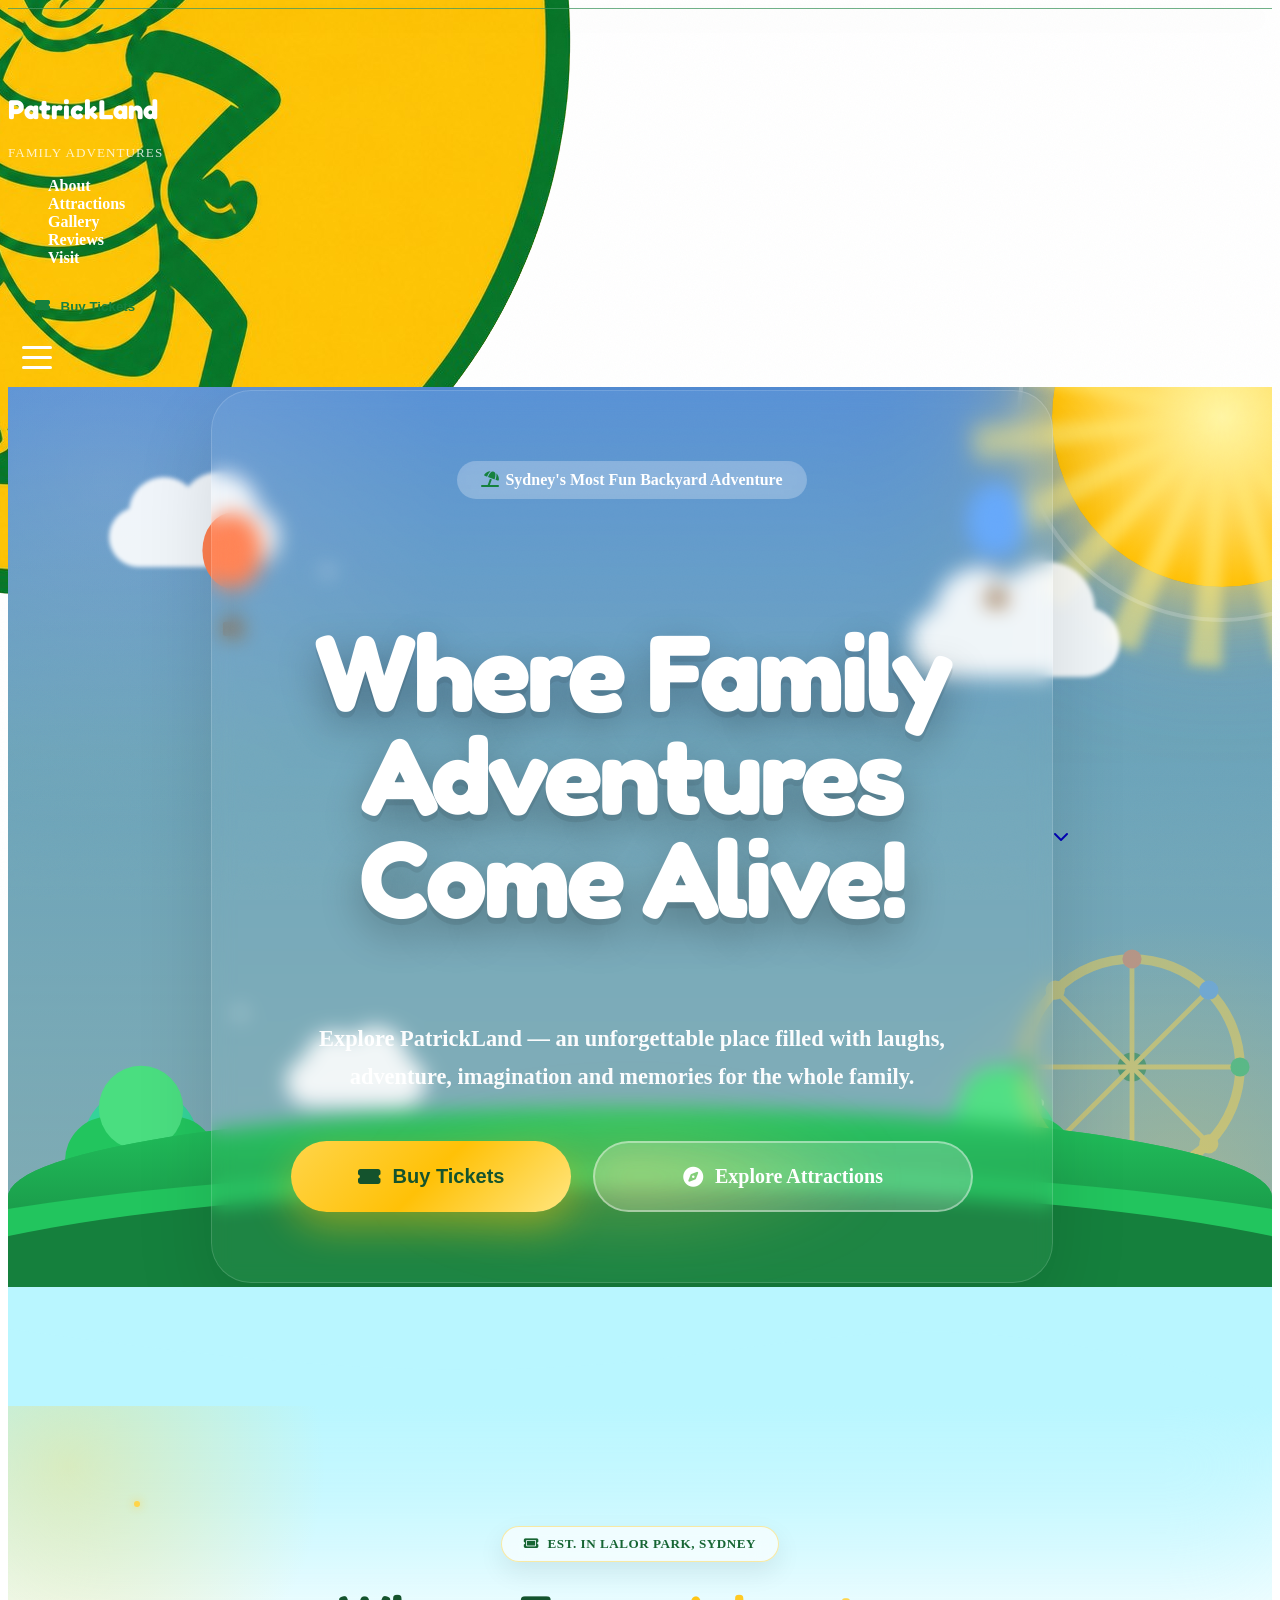
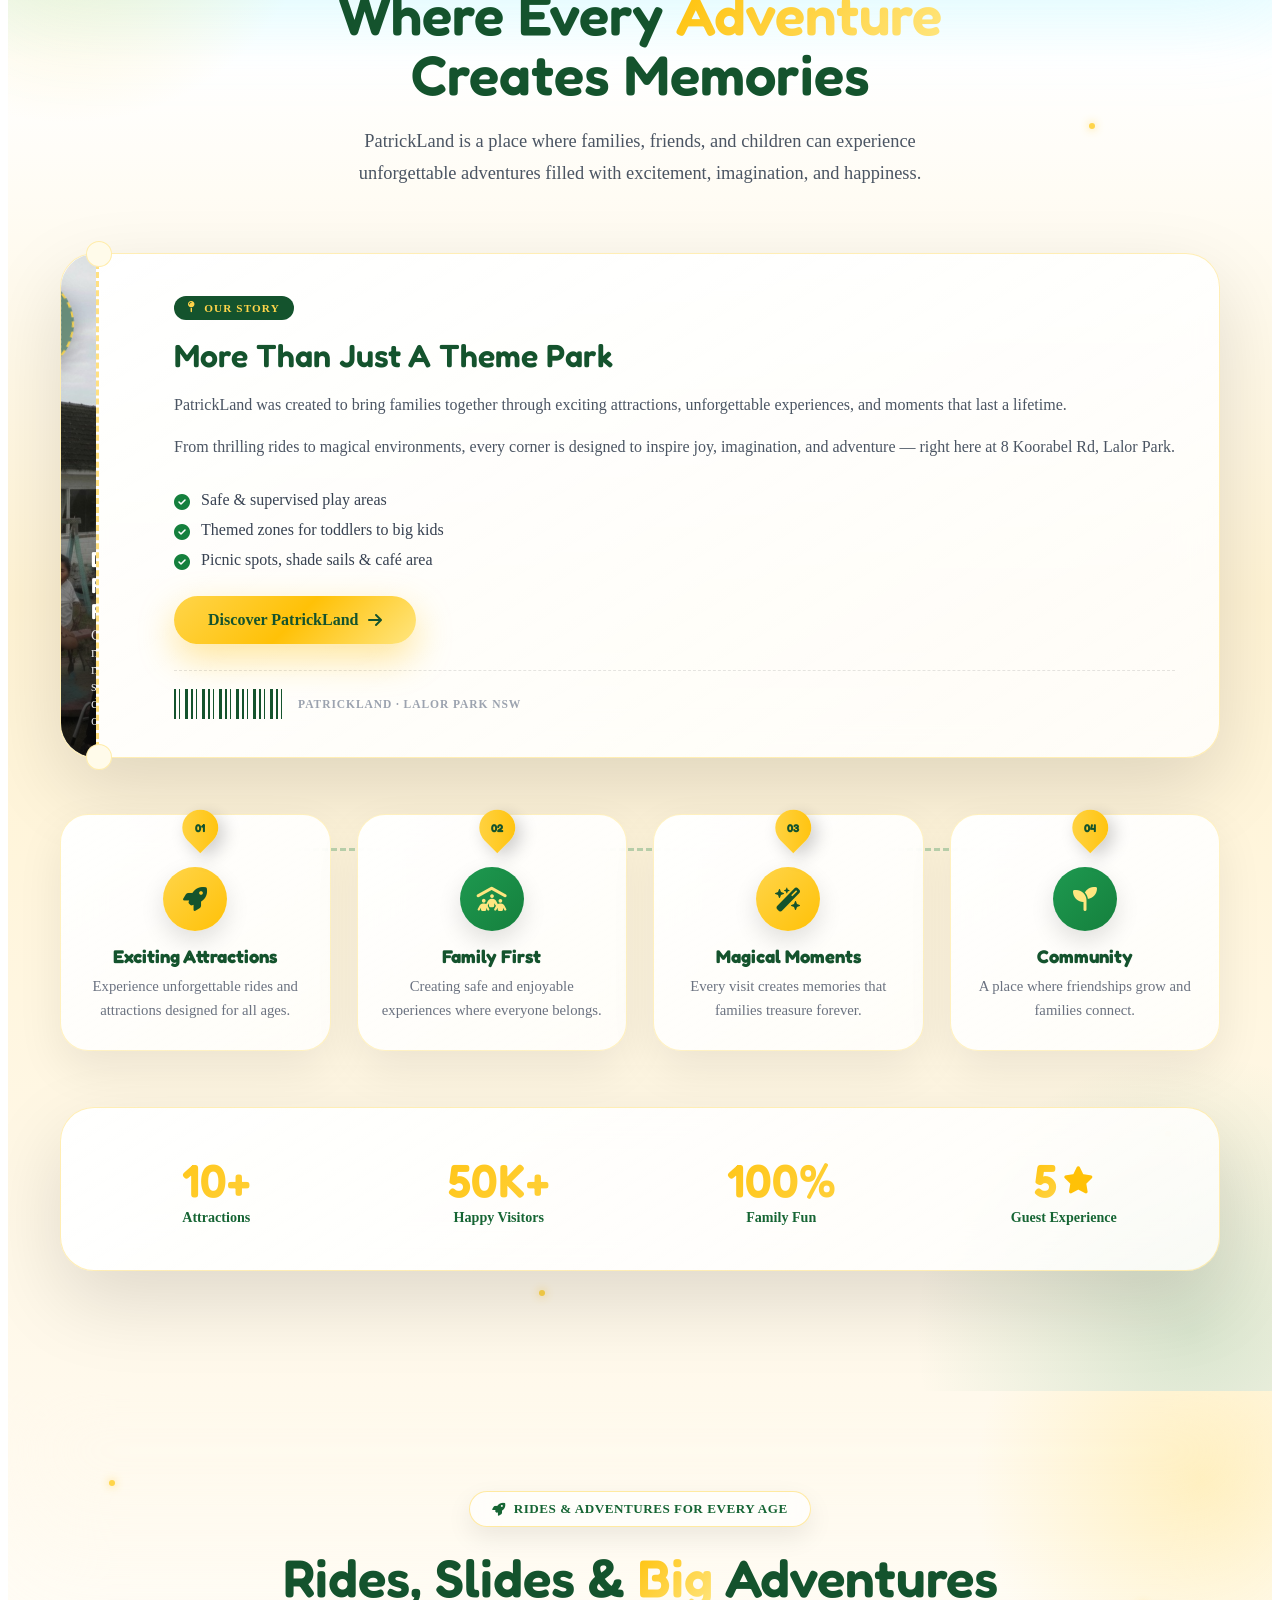
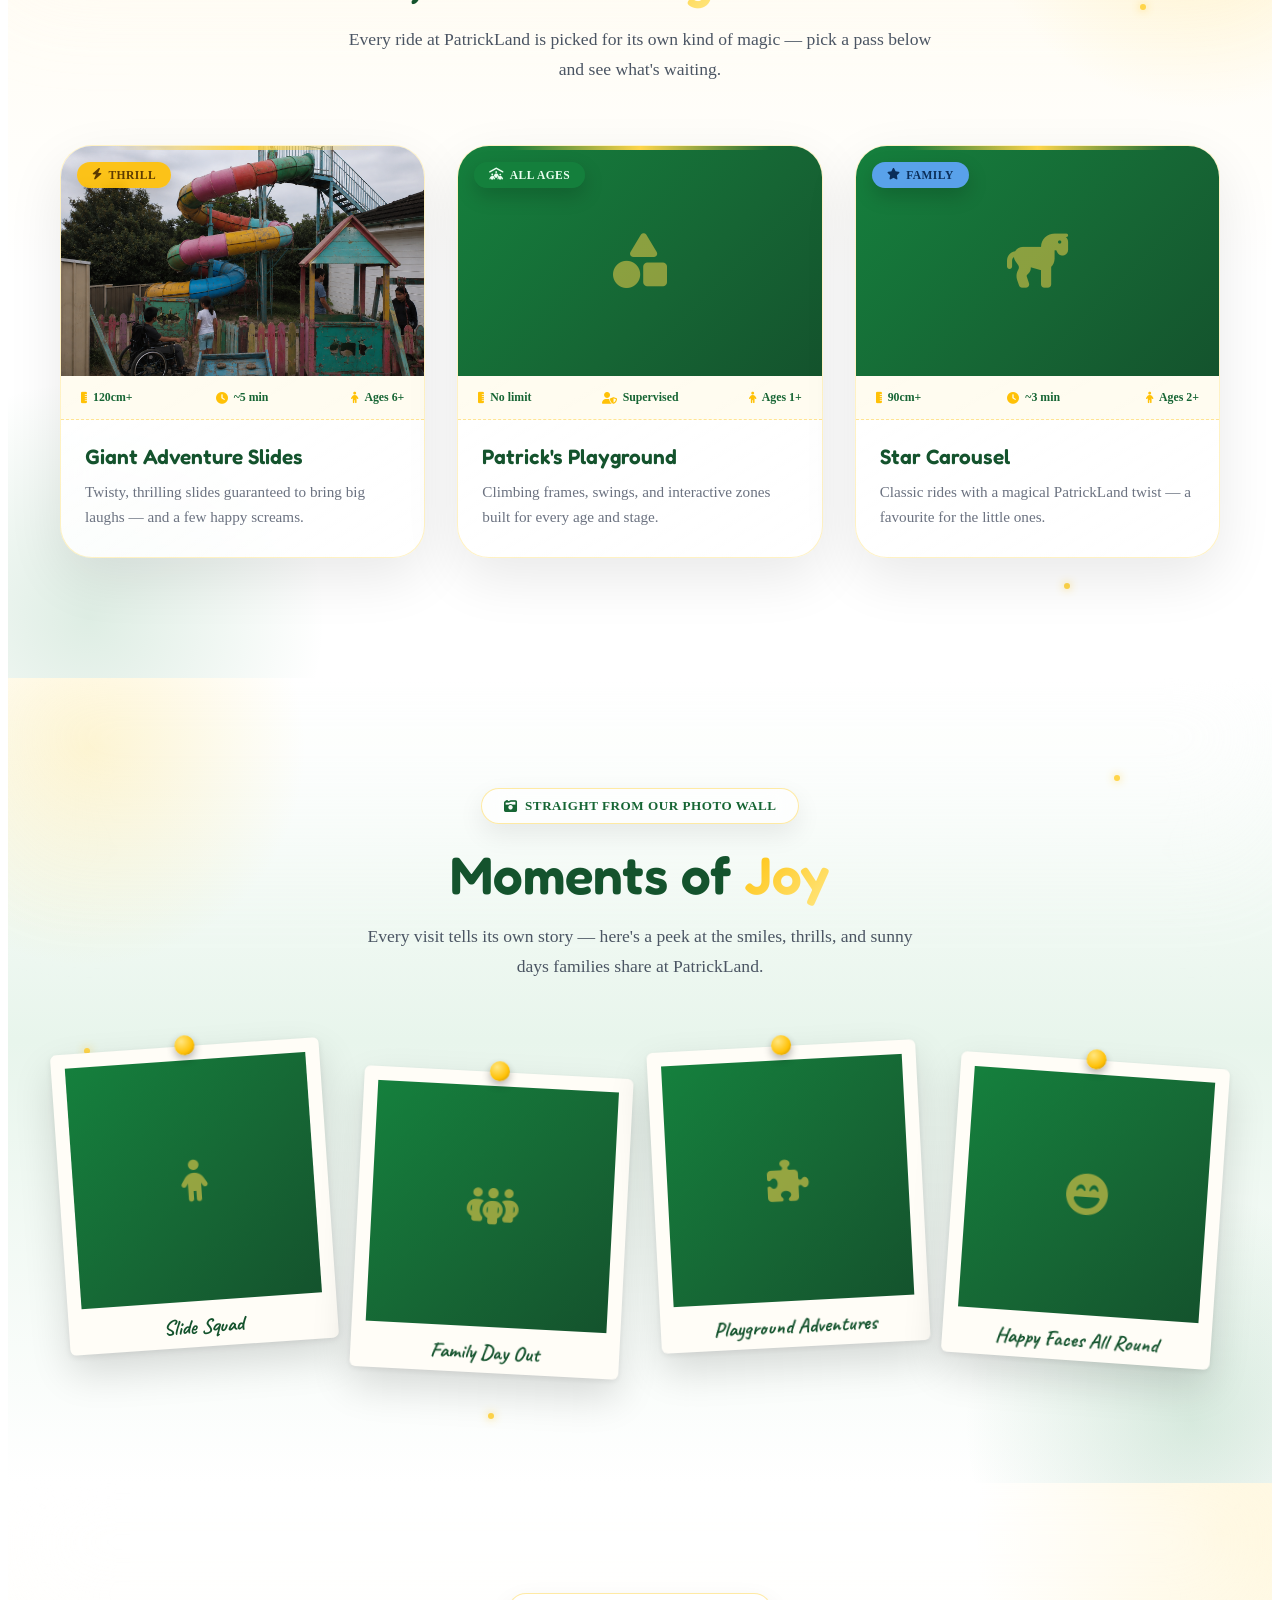
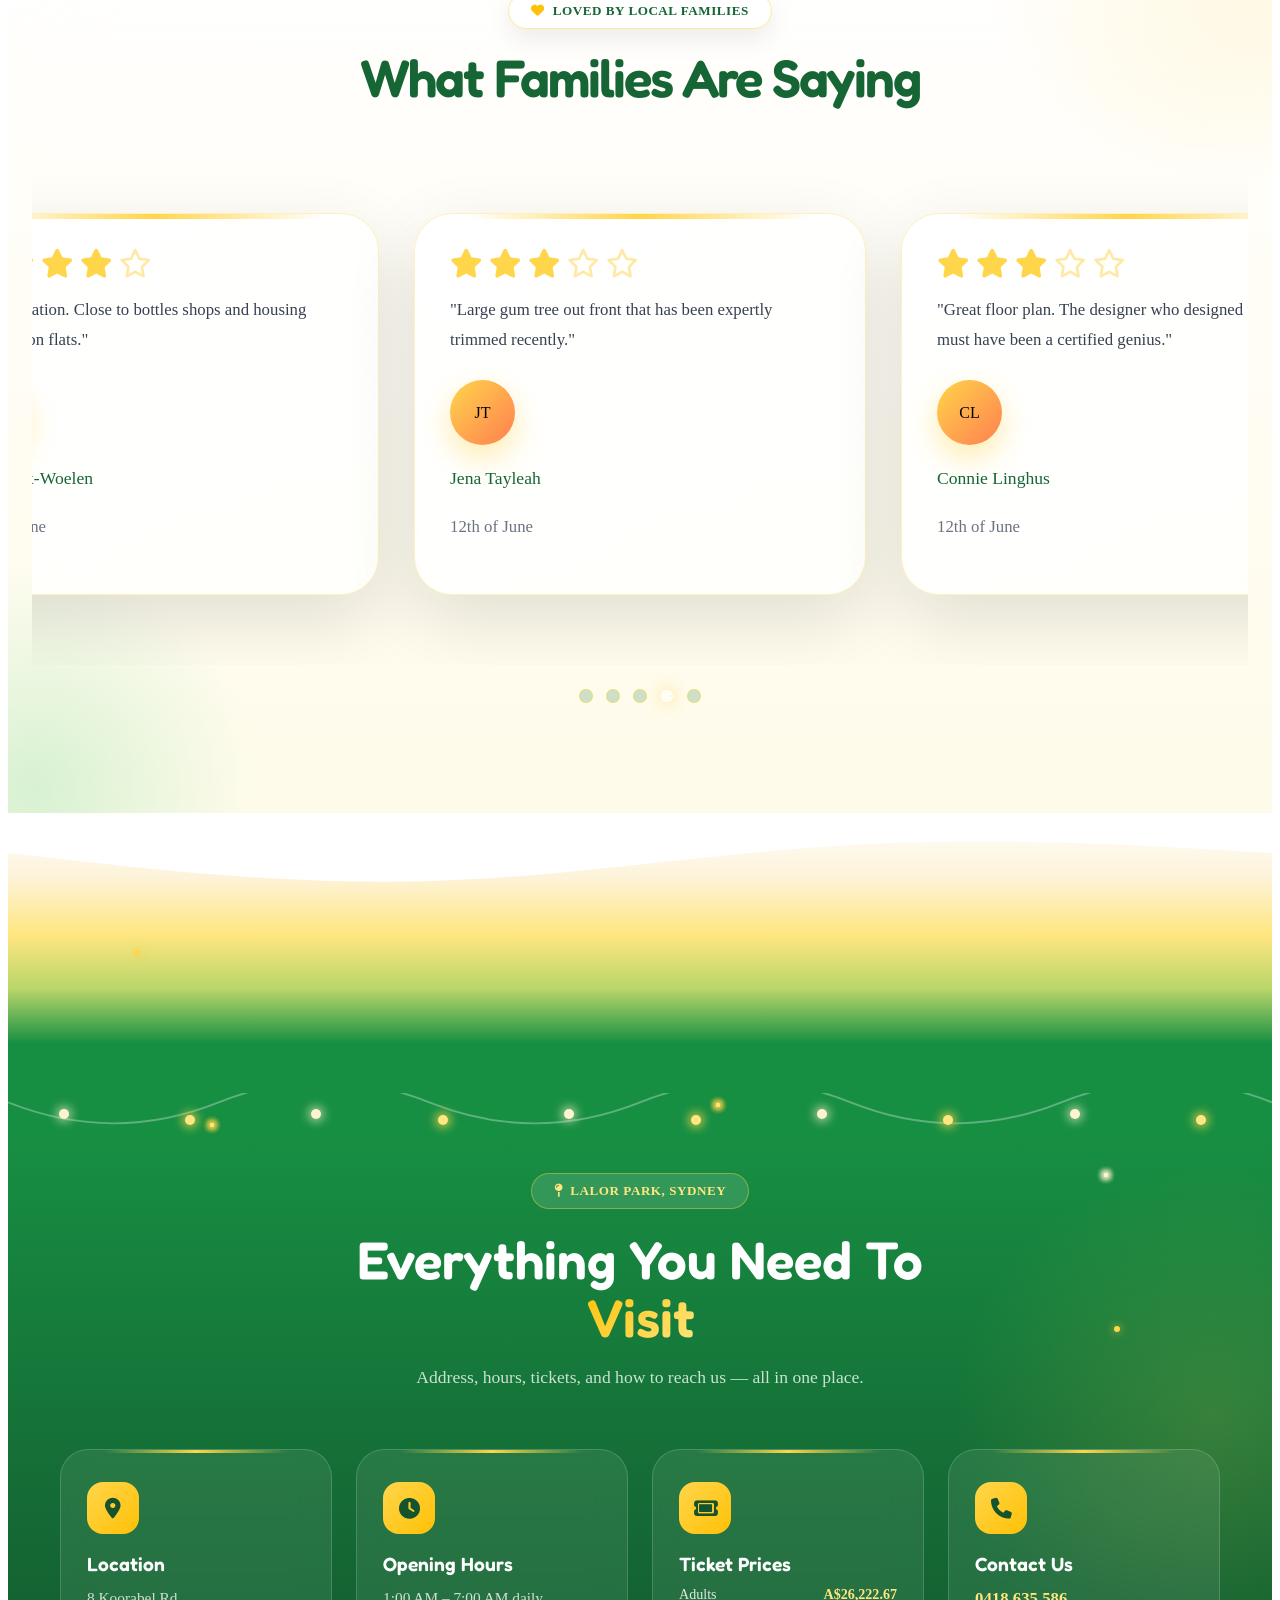
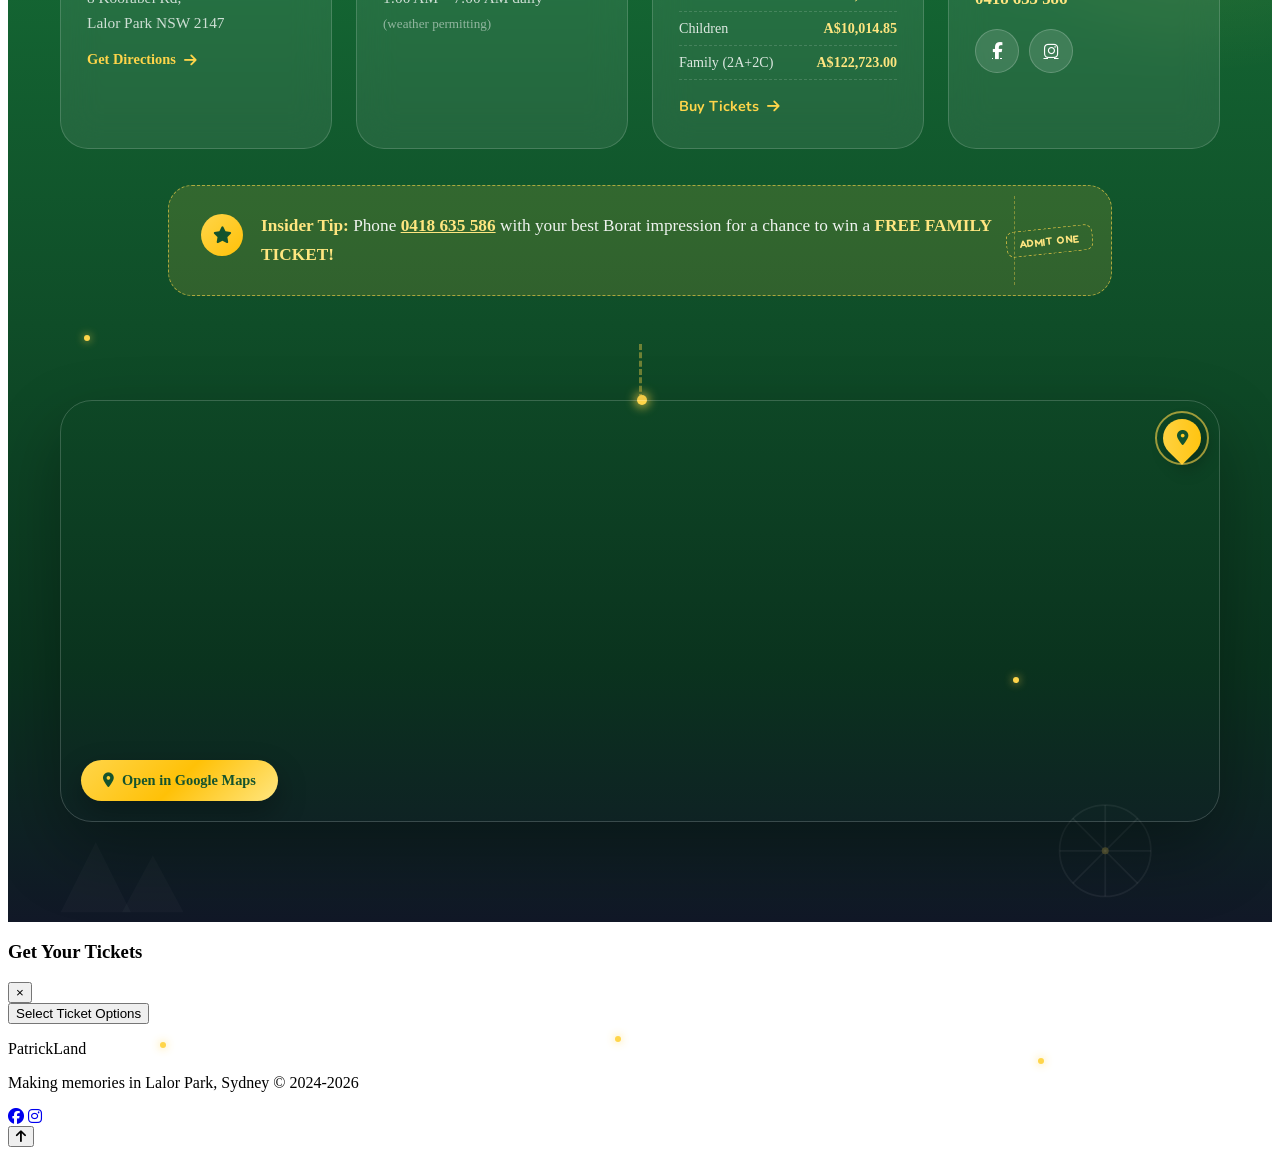
==== commit 90d06ed6: "Add files via upload" ====
--- a/index.html
+++ b/index.html
@@ -232,7 +232,10 @@
 
         <div class="mobile-logo">
 
-            <i class="fas fa-umbrella-beach"></i>
+             <img
+                     src="images/logo.png"
+                    alt="PatrickLand Logo"
+                    class="logo-image">
 
         </div>
 
@@ -520,7 +523,7 @@
 
 <svg viewBox="0 0 1440 180" preserveAspectRatio="none">
 
-<path fill="#f9fafb"
+<path fill="#B9F6FF"
 d="M0,64L60,74.7C120,85,240,107,360,117.3C480,128,600,128,720,112C840,96,960,64,1080,69.3C1200,75,1320,117,1380,138.7L1440,160L1440,181L1380,181C1320,181,1200,181,1080,181C960,181,840,181,720,181C600,181,480,181,360,181C240,181,120,181,60,181L0,181Z"
 ></path>
 
@@ -529,6 +532,7 @@
 </div>
 <section id="about" class="about-section">
 
+<div class="section-blend section-blend--sky" aria-hidden="true"></div>
 
 <div class="about-blob about-blob-gold"></div>
 
@@ -639,7 +643,7 @@
 
 <div class="trail-pin"><span>01</span></div>
 
-<div class="trail-icon"><i class="fas fa-bolt"></i></div>
+<div class="trail-icon trail-icon-gold"><i class="fas fa-rocket"></i></div>
 
 <h4>Exciting Attractions</h4>
 
@@ -652,7 +656,7 @@
 
 <div class="trail-pin"><span>02</span></div>
 
-<div class="trail-icon"><i class="fas fa-people-roof"></i></div>
+<div class="trail-icon trail-icon-green"><i class="fas fa-people-roof"></i></div>
 
 <h4>Family First</h4>
 
@@ -665,7 +669,7 @@
 
 <div class="trail-pin"><span>03</span></div>
 
-<div class="trail-icon"><i class="fas fa-wand-magic-sparkles"></i></div>
+<div class="trail-icon trail-icon-gold"><i class="fas fa-wand-magic-sparkles"></i></div>
 
 <h4>Magical Moments</h4>
 
@@ -678,7 +682,7 @@
 
 <div class="trail-pin"><span>04</span></div>
 
-<div class="trail-icon"><i class="fas fa-seedling"></i></div>
+<div class="trail-icon trail-icon-green"><i class="fas fa-seedling"></i></div>
 
 <h4>Community</h4>
 
@@ -722,7 +726,7 @@
 
 <div>
 
-<span class="stat-num" data-count="5" data-suffix="★">0</span>
+<span class="stat-num-wrap"><span class="stat-num" data-count="5">0</span><i class="fas fa-star stat-star-icon"></i></span>
 
 <span class="stat-label">Guest Experience</span>
 
@@ -737,6 +741,8 @@
 
 
 <section id="attractions" class="attractions-section">
+
+    <div class="section-blend section-blend--cream" aria-hidden="true"></div>
 
     <div class="attractions-blob attractions-blob-gold"></div>
     <div class="attractions-blob attractions-blob-green"></div>
@@ -748,7 +754,7 @@
     <div class="attractions-wrap">
 
         <div class="attractions-header" data-reveal>
-            <span class="attractions-badge"><i class="fas fa-ferris-wheel"></i> Rides &amp; Adventures For Every Age</span>
+            <span class="attractions-badge"><i class="fas fa-rocket"></i> Rides &amp; Adventures For Every Age</span>
             <h2 class="attractions-heading">Rides, Slides &amp; <em>Big</em> Adventures</h2>
             <p class="attractions-subtitle">Every ride at PatrickLand is picked for its own kind of magic — pick a pass below and see what's waiting.</p>
         </div>
@@ -818,6 +824,8 @@
 
 <section id="gallery" class="gallery-section">
 
+    <div class="section-blend section-blend--white" aria-hidden="true"></div>
+
     <div class="gallery-blob gallery-blob-gold"></div>
     <div class="gallery-blob gallery-blob-green"></div>
     <div class="gallery-sparkle g-1"></div>
@@ -878,6 +886,7 @@
 
 
 <section id="reviews" class="reviews-section">
+<div class="section-blend section-blend--white" aria-hidden="true"></div>
 <div class="max-w-6xl mx-auto px-6">
 <div class="reviews-header">
 <span class="reviews-badge"><i class="fas fa-heart"></i> Loved By Local Families</span>
@@ -885,7 +894,7 @@
 </div>
 <div class="reviews-carousel">
 <div class="review-card">
-<div class="flex text-yellow-400 text-2xl mb-4">★★★☆☆</div>
+<div class="review-stars"><i class="fas fa-star"></i><i class="fas fa-star"></i><i class="fas fa-star"></i><i class="far fa-star"></i><i class="far fa-star"></i></div>
 <p class="italic mb-6">"Unique retaining wall out front and so much silicon! Could do with a little more special compound."</p>
 <div class="flex items-center gap-4">
 <div class="w-12 h-12 bg-amber-200 rounded-full flex items-center justify-center text-xl font-bold">DN</div>
@@ -894,7 +903,7 @@
 </div>
 
 <div class="review-card">
-<div class="flex text-yellow-400 text-2xl mb-4">★★★☆☆</div>
+<div class="review-stars"><i class="fas fa-star"></i><i class="fas fa-star"></i><i class="fas fa-star"></i><i class="far fa-star"></i><i class="far fa-star"></i></div>
 <p class="italic mb-6">"Bathrooms were pretty good, really needs a skirting tile though."</p>
 <div class="flex items-center gap-4">
 <div class="w-12 h-12 bg-amber-200 rounded-full flex items-center justify-center text-xl font-bold">FS</div>
@@ -903,7 +912,7 @@
 </div>
 
 <div class="review-card">
-<div class="flex text-yellow-400 text-2xl mb-4">★★★☆☆</div>
+<div class="review-stars"><i class="fas fa-star"></i><i class="fas fa-star"></i><i class="fas fa-star"></i><i class="far fa-star"></i><i class="far fa-star"></i></div>
 <p class="italic mb-6">"Good place has bird in the roof."</p>
 <div class="flex items-center gap-4">
 <div class="w-12 h-12 bg-amber-200 rounded-full flex items-center justify-center text-xl font-bold">BD</div>
@@ -912,7 +921,7 @@
 </div>
 
 <div class="review-card">
-<div class="flex text-yellow-400 text-2xl mb-4">★★★☆☆</div>
+<div class="review-stars"><i class="fas fa-star"></i><i class="fas fa-star"></i><i class="fas fa-star"></i><i class="far fa-star"></i><i class="far fa-star"></i></div>
 <p class="italic mb-6">"big deck only thing is there is a random red screw."</p>
 <div class="flex items-center gap-4">
 <div class="w-12 h-12 bg-amber-200 rounded-full flex items-center justify-center text-xl font-bold">A</div>
@@ -921,7 +930,7 @@
 </div>
 
 <div class="review-card">
-<div class="flex text-yellow-400 text-2xl mb-4">★★★★☆</div>
+<div class="review-stars"><i class="fas fa-star"></i><i class="fas fa-star"></i><i class="fas fa-star"></i><i class="fas fa-star"></i><i class="far fa-star"></i></div>
 <p class="italic mb-6">"Craftsmanship at every turn."</p>
 <div class="flex items-center gap-4">
 <div class="w-12 h-12 bg-amber-200 rounded-full flex items-center justify-center text-xl font-bold">JS</div>
@@ -930,7 +939,7 @@
 </div>
 
 <div class="review-card">
-<div class="flex text-yellow-400 text-2xl mb-4">★★★★☆</div>
+<div class="review-stars"><i class="fas fa-star"></i><i class="fas fa-star"></i><i class="fas fa-star"></i><i class="fas fa-star"></i><i class="far fa-star"></i></div>
 <p class="italic mb-6">"Great location. Close to bottles shops and housing commission flats."</p>
 <div class="flex items-center gap-4">
 <div class="w-12 h-12 bg-amber-200 rounded-full flex items-center justify-center text-xl font-bold">MC</div>
@@ -939,7 +948,7 @@
 </div>
 
 <div class="review-card">
-<div class="flex text-yellow-400 text-2xl mb-4">★★★☆☆</div>
+<div class="review-stars"><i class="fas fa-star"></i><i class="fas fa-star"></i><i class="fas fa-star"></i><i class="far fa-star"></i><i class="far fa-star"></i></div>
 <p class="italic mb-6">"Large gum tree out front that has been expertly trimmed recently."</p>
 <div class="flex items-center gap-4">
 <div class="w-12 h-12 bg-amber-200 rounded-full flex items-center justify-center text-xl font-bold">JT</div>
@@ -948,7 +957,7 @@
 </div>
 
 <div class="review-card">
-<div class="flex text-yellow-400 text-2xl mb-4">★★★☆☆</div>
+<div class="review-stars"><i class="fas fa-star"></i><i class="fas fa-star"></i><i class="fas fa-star"></i><i class="far fa-star"></i><i class="far fa-star"></i></div>
 <p class="italic mb-6">"Great floor plan. The designer who designed this home must have been a certified genius."</p>
 <div class="flex items-center gap-4">
 <div class="w-12 h-12 bg-amber-200 rounded-full flex items-center justify-center text-xl font-bold">CL</div>
@@ -957,7 +966,7 @@
 </div>
 
 <div class="review-card">
-<div class="flex text-yellow-400 text-2xl mb-4">★★★☆☆</div>
+<div class="review-stars"><i class="fas fa-star"></i><i class="fas fa-star"></i><i class="fas fa-star"></i><i class="far fa-star"></i><i class="far fa-star"></i></div>
 <p class="italic mb-6">"Decent master suite. I feel it could use a space to store suitcases though. Maybe above the entry?"</p>
 <div class="flex items-center gap-4">
 <div class="w-12 h-12 bg-amber-200 rounded-full flex items-center justify-center text-xl font-bold">OB</div>
@@ -975,13 +984,7 @@
 
 <section id="visit" class="visit-section">
 
-    <!-- Dawn overlay — fixed 320px height, guarantees the white->gold->green
-         fade always completes at the same pixel offset no matter how tall
-         the section grows on different screens (percentage stops on the
-         section itself can't promise that across responsive layouts) -->
-    <div class="visit-dawn" aria-hidden="true"></div>
-
-    <!-- Wave cap — bridges Gallery's white into the dawn overlay with a curved seam,
+    <!-- Wave cap — bridges Gallery's white into the dawn zone with a curved seam,
          reusing the same technique as the hero-wave divider higher up the page -->
     <div class="visit-wave-top" aria-hidden="true">
         <svg viewBox="0 0 1440 100" preserveAspectRatio="none">
@@ -991,7 +994,7 @@
 
     <!-- Park skyline silhouette -->
     <div class="visit-skyline" aria-hidden="true">
-        <svg viewBox="0 0 1440 160" preserveAspectRatio="none">
+        <svg viewBox="0 0 1440 160" preserveAspectRatio="xMidYMid meet">
             <polygon points="60,160 100,80 140,160" />
             <polygon points="130,160 165,95 200,160" />
             <circle cx="1250" cy="90" r="52" />
--- a/styles.css
+++ b/styles.css
@@ -768,6 +768,8 @@
     margin-bottom:30px;
 
 }
+
+.hero-tag i{ color:#15803d; margin-right:2px; }
 
 .hero-title{
 
@@ -1485,7 +1487,6 @@
 
 }
 
-   }
 .hero {
   background: linear-gradient(
     180deg,
@@ -1634,6 +1635,19 @@
 }
 
 
+/* Star rating */
+
+.review-stars{
+    display:flex;
+    gap:4px;
+    font-size:1.5rem;
+    margin-bottom:16px;
+    color:#FFC107;
+}
+.review-stars .far{
+    color:rgba(255,193,7,.35);
+}
+
 /* Review Card */
 
 .review-card{
@@ -1859,29 +1873,6 @@
 
     scroll-snap-type:x mandatory;
 
-    max-width:640px;
-
-    margin-left:auto;
-
-    margin-right:auto;
-
-    /* Capped so roughly one card plus a peek of the next is visible
-       at a time, even on wide laptop/desktop screens. The old
-       uncapped width let 380px cards sit 2-3 to a row on wider
-       viewports, so only one dot was ever "active" while several
-       reviews were visibly on screen at once — a real mismatch
-       between what the dots implied and what was actually shown. */
-
-    /* scroll-behavior intentionally left as default (auto) — our JS
-       drives every programmatic scroll with its own eased animation
-       (smoothScrollTo). scroll-behavior:smooth applies the browser's
-       own default-duration smoothing on top of ANY scrollLeft change,
-       including ours, which was silently overriding our custom
-       timing and making "slower" scrolling never actually take
-       effect. Native swipe/trackpad scrolling is unaffected either
-       way since that's direct user-driven motion, not a "jump" that
-       needs smoothing. */
-
     padding:
 
     50px 20px 70px;
@@ -2179,9 +2170,9 @@
 
     align-items:center;
 
-    gap:10px;
-
-    margin-top:20px;
+    gap:13px;
+
+    margin-top:24px;
 
 }
 
@@ -2190,83 +2181,53 @@
 
 .review-indicator{
 
-    width:12px;
-
-    height:12px;
+    position:relative;
+
+    z-index:1;
+
+    width:14px;
+
+    height:14px;
 
     border-radius:999px;
 
     background:
 
-    rgba(255,213,74,.28);
+    rgba(21,128,61,.22);
 
 
     border:
 
-    1px solid rgba(255,213,74,.5);
+    1.5px solid rgba(255,213,74,.55);
 
 
     cursor:pointer;
 
+    padding:0;
+
     transition:
 
-    width .4s ease,
-
-    background .4s ease,
-
-    transform .4s ease;
-
-}
-
-
-
-/* Morphing pill — replaces the old discrete .active dot toggle.
-   Same visual language (42px gold-gradient rounded pill, same
-   glow) but now a single floating element, continuously
-   positioned by JS from real scroll progress instead of
-   snapping between dots only once a swipe/drag settles. */
-
-.review-indicator-pill{
-
-    position:absolute;
-
-    top:50%;
-
-    height:12px;
-
-    border-radius:999px;
-
-    background:
-
-    linear-gradient(
-
-        90deg,
-
-        #FFD54A,
-
-        #FFC107
-
-    );
-
-    box-shadow:
-
-    0 0 20px rgba(255,213,74,.7);
-
-    transform:
-
-    translateY(-52%);
-
-    pointer-events:none;
-
-    z-index:2;
-
-    transition:
-
-    left .08s linear,
-
-    width .08s linear;
-
-}
+    background .3s ease,
+
+    border-color .3s ease,
+
+    transform .3s ease;
+
+}
+
+
+
+/* Active — colour only; the pill (below) carries the motion */
+
+.review-indicator.active{
+
+    background:rgba(255,255,255,.95);
+
+    border-color:transparent;
+
+}
+
+
 
 /* Hover */
 
@@ -2294,7 +2255,6 @@
 padding:120px 24px;
 
 background:linear-gradient(180deg,#B9F6FF 0%,#ffffff 16%,#fff3d4 50%,#fff9ec 100%);
-background:linear-gradient(180deg in oklch,#B9F6FF 0%,#ffffff 16%,#fff3d4 50%,#fff9ec 100%);
 
 }
 
@@ -2315,6 +2275,44 @@
 /* ---------- Decorative backdrop ---------- */
 
 
+/* =======================================================
+   SECTION BLEND
+   Sits at each section's own top edge and softly bleeds the
+   shared boundary colour downward with a heavy blur — the
+   base backgrounds already match exactly at every seam
+   (colour-accurate), this adds the soft hazy "melt" on top of
+   that so the transition reads as blended rather than a crisp
+   mathematical line. Can't extend upward into the section
+   above (every section uses overflow:hidden to clip its own
+   oversized decorative blobs), so the haze lives entirely
+   within the current section's own top portion instead.
+======================================================= */
+
+.section-blend{
+    position:absolute;
+    top:0;
+    left:0; right:0;
+    height:240px;
+    z-index:0;
+    pointer-events:none;
+    filter:blur(45px);
+}
+
+.section-blend--sky{
+    background:linear-gradient(180deg,#B9F6FF 0%,rgba(185,246,255,0) 100%);
+    opacity:.6;
+}
+
+.section-blend--cream{
+    background:linear-gradient(180deg,#fff9ec 0%,rgba(255,249,236,0) 100%);
+    opacity:.55;
+}
+
+.section-blend--white{
+    background:linear-gradient(180deg,#ffffff 0%,rgba(255,255,255,0) 100%);
+    opacity:.7;
+}
+
 .about-blob{
 
 position:absolute;
@@ -3065,21 +3063,33 @@
 
 .trail-icon{
 
-font-size:2.4rem;
-
-margin:12px 0 14px;
-
-display:inline-block;
+width:64px;
+height:64px;
+
+font-size:1.5rem;
+
+margin:12px auto 14px;
+
+display:flex;
+align-items:center;
+justify-content:center;
+
+border-radius:50%;
+
+box-shadow:0 10px 24px rgba(0,0,0,.12);
 
 transition:transform .35s ease;
 
 }
 
-.trail-icon i{
-    background:linear-gradient(135deg,#FFC107,#FFD54A);
-    -webkit-background-clip:text;
-    background-clip:text;
-    color:transparent;
+.trail-icon-gold{
+background:linear-gradient(135deg,#FFD54A,#FFC107);
+color:#14532d;
+}
+
+.trail-icon-green{
+background:linear-gradient(135deg,#1e9950,#15803d);
+color:#FFE680;
 }
 
 .trail-stop h4{
@@ -3151,6 +3161,18 @@
 @media (min-width:768px){ .stats{ grid-template-columns:repeat(4,1fr); } }
 
 
+.stat-num-wrap{
+
+display:flex;
+
+align-items:center;
+
+justify-content:center;
+
+gap:6px;
+
+}
+
 .stat-num{
 
 font-family:'Fredoka',sans-serif;
@@ -3168,6 +3190,14 @@
 color:transparent;
 
 display:block;
+
+}
+
+.stat-star-icon{
+
+font-size:clamp(1.3rem,2.4vw,1.7rem);
+
+color:#FFC107;
 
 }
 
@@ -3546,7 +3576,6 @@
 padding:100px 24px 120px;
 
 background:linear-gradient(180deg,#fff9ec 0%,#fffdf7 30%,#ffffff 55%,#ffffff 100%);
-background:linear-gradient(180deg in oklch,#fff9ec 0%,#fffdf7 30%,#ffffff 55%,#ffffff 100%);
 
 }
 
@@ -3984,7 +4013,6 @@
     overflow:hidden;
     padding:110px 24px;
     background:linear-gradient(180deg,#ffffff 0%,#e8f5ec 45%,#ffffff 100%);
-    background:linear-gradient(180deg in oklch,#ffffff 0%,#e8f5ec 45%,#ffffff 100%);
 }
 
 .gallery-wrap{
@@ -4173,34 +4201,38 @@
 /* =======================================================
    VISIT SECTION — "VISITOR INFO BOARD"
    Splits the old info-dump into scannable cards. The white
-   -> gold -> green fade lives in a fixed 320px overlay
-   (.visit-dawn) rather than as percentage stops on the
-   section itself — percentages would land at a different
-   pixel on every screen size (mobile stacks the cards
-   taller), so a percentage-only approach can't guarantee
-   the fade actually finishes before real content appears.
-   The section's own background starts already-safe at
-   brand green and only handles the long, forgiving fade
-   down to the exact footer colour (#111827) at the bottom.
+   -> gold -> green -> footer fade is ONE continuous gradient
+   on the section itself rather than a separate fixed-height
+   overlay layered on top of a percentage-based section
+   background. Those used to be two independent coordinate
+   systems (0-320px fixed vs 0-100% of the section's actual
+   rendered height, which varies by viewport/content) that
+   could only ever line up by coincidence — the visible
+   "choppy" seam at 320px was that mismatch. Mixing px and
+   max(px,%) stops in a single gradient guarantees the dawn
+   zone always finishes at the same pixel AND the long fade
+   below it always still reaches the exact footer colour by
+   the true bottom of the section, at any height.
 ======================================================= */
 
 .visit-section{
     position:relative;
     overflow:hidden;
     padding:360px 24px 100px;
-    background:linear-gradient(180deg,#178f43 0%,#156b35 40%,#0f4d28 65%,#0a331e 85%,#111827 100%);
-    background:linear-gradient(180deg in oklch,#178f43 0%,#156b35 40%,#0f4d28 65%,#0a331e 85%,#111827 100%);
+    background:linear-gradient(
+        180deg,
+        #ffffff 0px,
+        #fdf3da 64px,
+        #FFE680 121.6px,
+        #b8d66a 176px,
+        #178f43 230.4px,
+        #178f43 320px,
+        #156b35 max(420px, 40%),
+        #0f4d28 max(620px, 65%),
+        #0a331e max(820px, 85%),
+        #111827 100%
+    );
     color:#fff;
-}
-
-.visit-dawn{
-    position:absolute;
-    top:0; left:0; right:0;
-    height:320px;
-    z-index:1;
-    background:linear-gradient(180deg,#ffffff 0%,#f2f7ea 22%,#cfe6b8 42%,#8fc46a 62%,#3aa155 80%,#178f43 100%);
-    background:linear-gradient(180deg in oklch,#ffffff 0%,#f2f7ea 22%,#cfe6b8 42%,#8fc46a 62%,#3aa155 80%,#178f43 100%);
-    pointer-events:none;
 }
 
 .visit-wrap{
@@ -4825,18 +4857,14 @@
     margin:0;
 }
 
-.hero-tag i{
-    margin-right:6px;
-}
-
 /* =======================================================
    REVIEWS SECTION BACKGROUND
-   Re-adding after this was lost between sessions — this
-   section sat between Gallery and Visit as flat, static
-   bg-white with zero gradient movement, a big motionless
-   gap in the "day journey" flow. Matches Gallery's exact
-   ending white and Visit-dawn's exact starting white on
-   both sides, with its own gentle dip in between.
+   This section sat between Gallery and Visit as flat, static
+   bg-white with zero gradient movement — a big motionless gap
+   in what's supposed to be a continuous "day journey" flow.
+   Matches Gallery's exact ending white and Visit-dawn's exact
+   starting white on both sides, with its own gentle dip so it
+   doesn't just sit dead flat in between.
 ======================================================= */
 
 .reviews-section{
@@ -4844,17 +4872,16 @@
     overflow:hidden;
     padding:110px 24px;
     background:linear-gradient(180deg,#ffffff 0%,#fef8ec 45%,#ffffff 100%);
-    background:linear-gradient(180deg in oklch,#ffffff 0%,#fef8ec 45%,#ffffff 100%);
 }
 
 /* =======================================================
    GRAIN OVERLAY
-   Re-adding after this was also lost between sessions. Very
-   low opacity fractal noise, fixed over the whole viewport.
-   Large, pale, close-color gradients can render as visible
-   stepped bands rather than a true smooth blend — an 8-bit
-   colour depth limitation, not a mismatch. High-frequency
-   dither breaks that up, and reads as a nice filmic texture.
+   Very low opacity fractal noise, fixed over the whole
+   viewport. Large, pale, close-color gradients (the white/
+   cream sections especially) can render as visible stepped
+   bands rather than a true smooth blend — an 8-bit color
+   depth limitation, not a mismatch. High-frequency dither
+   breaks that up, and reads as a nice filmic texture besides.
 ======================================================= */
 
 .grain-overlay{
@@ -4862,14 +4889,37 @@
     inset:0;
     z-index:9999;
     pointer-events:none;
-    opacity:.05;
+    opacity:.035;
+    mix-blend-mode:overlay;
     background-image:url("data:image/svg+xml;utf8,<svg xmlns='http://www.w3.org/2000/svg' width='120' height='120'><filter id='n'><feTurbulence type='fractalNoise' baseFrequency='0.85' numOctaves='2' stitchTiles='stitch'/></filter><rect width='100%25' height='100%25' filter='url(%23n)'/></svg>");
 }
 
-/* Disable scroll-snap while actively dragging so the browser
-   doesn't fight our manually-dampened scrollLeft updates —
-   snap re-engages the instant the drag ends (class removed)
-   and scrollToCard settles it precisely on the nearest card. */
-.reviews-carousel.is-dragging{
-    scroll-snap-type: none;
-}
+/* =======================================================
+   REVIEW PILL
+   A single floating pill slides and morphs between dot
+   positions instead of each dot independently toggling its
+   own width. On every index change it briefly stretches to
+   span the distance between the old and new dot (a soft
+   "liquid" elongation), then contracts back down onto the
+   new dot — two real CSS transitions chained by JS, not a
+   single snap. Dot count itself is generated dynamically per
+   viewport (see script.js), so the pill's left/width are
+   always computed from the actual rendered dot rects rather
+   than any fixed assumption about how many dots exist.
+======================================================= */
+
+.review-pill{
+    position:absolute;
+    top:0;
+    height:14px;
+    border-radius:999px;
+    background:linear-gradient(90deg,#FFD54A,#FFC107);
+    box-shadow:0 0 16px rgba(255,213,74,.65);
+    pointer-events:none;
+    z-index:0;
+    will-change:left,width;
+}
+
+@media (prefers-reduced-motion:reduce){
+    .review-pill{ transition:none !important; }
+}
